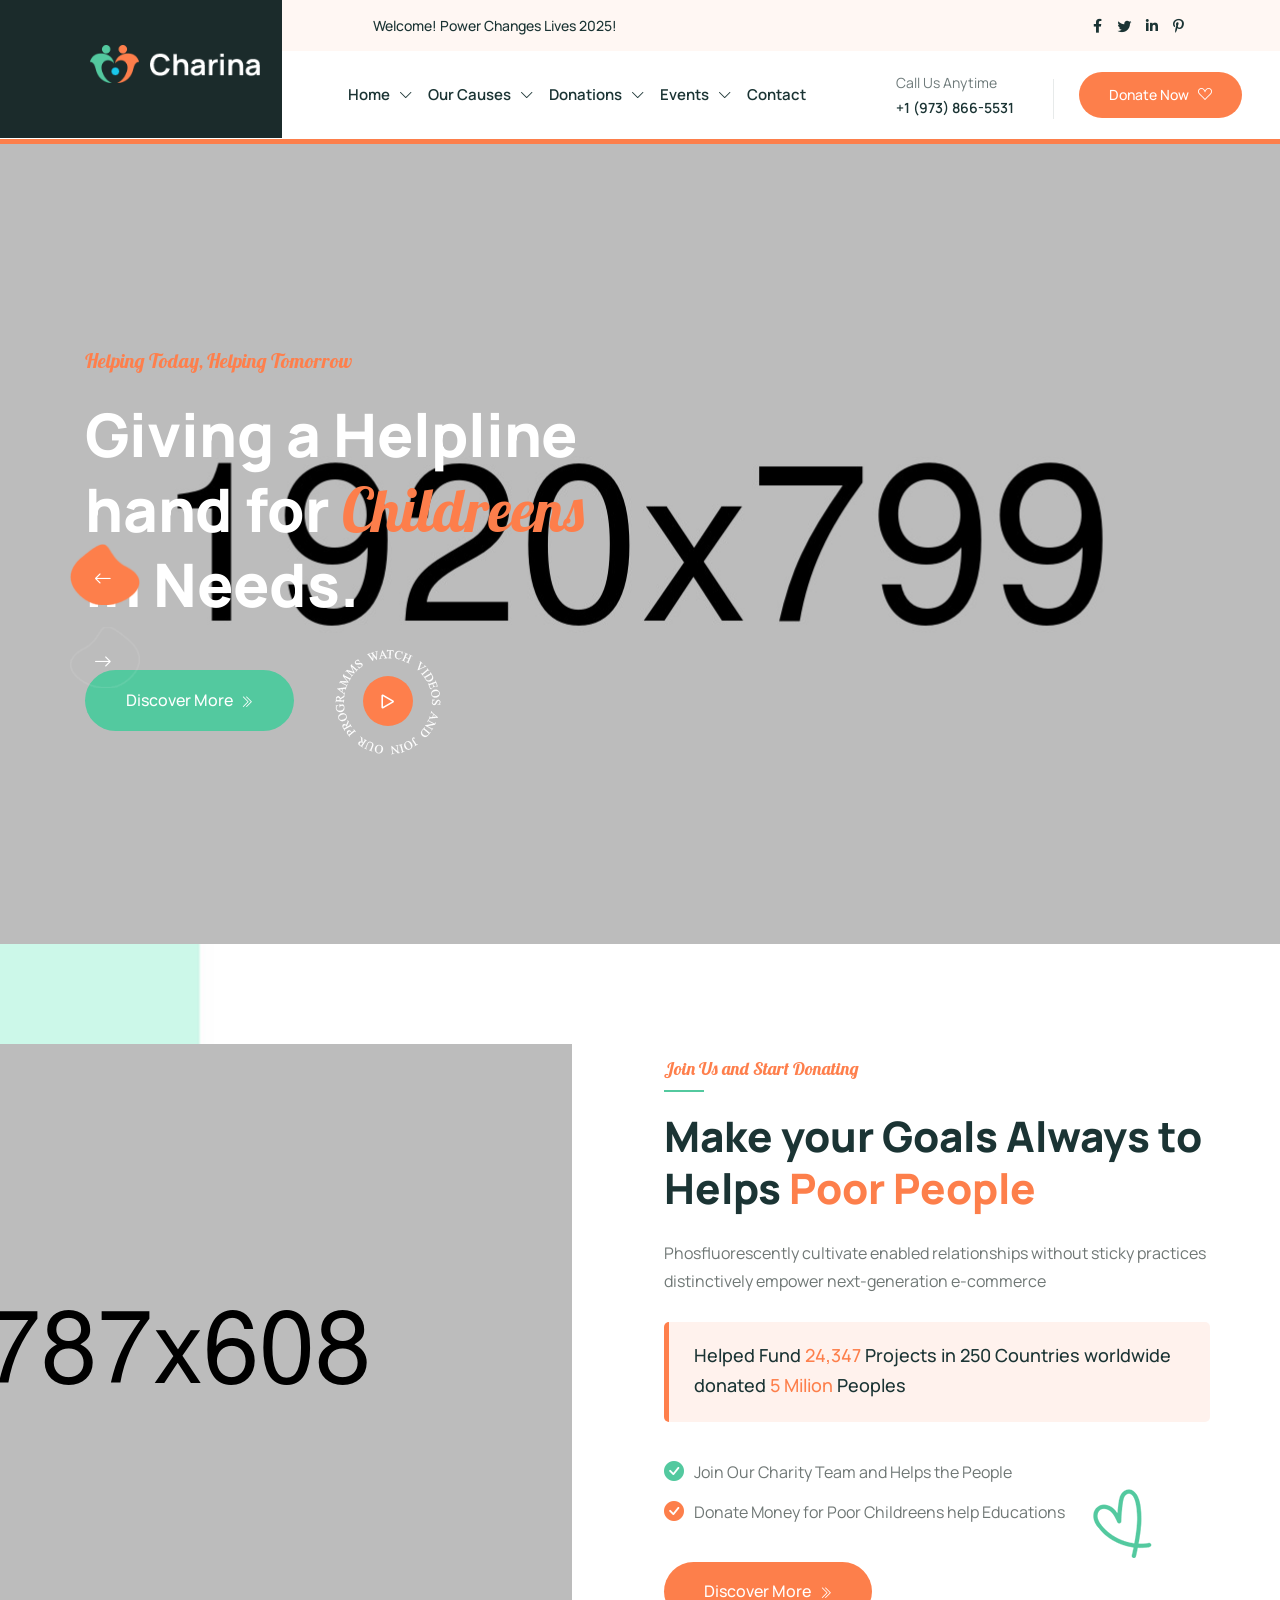
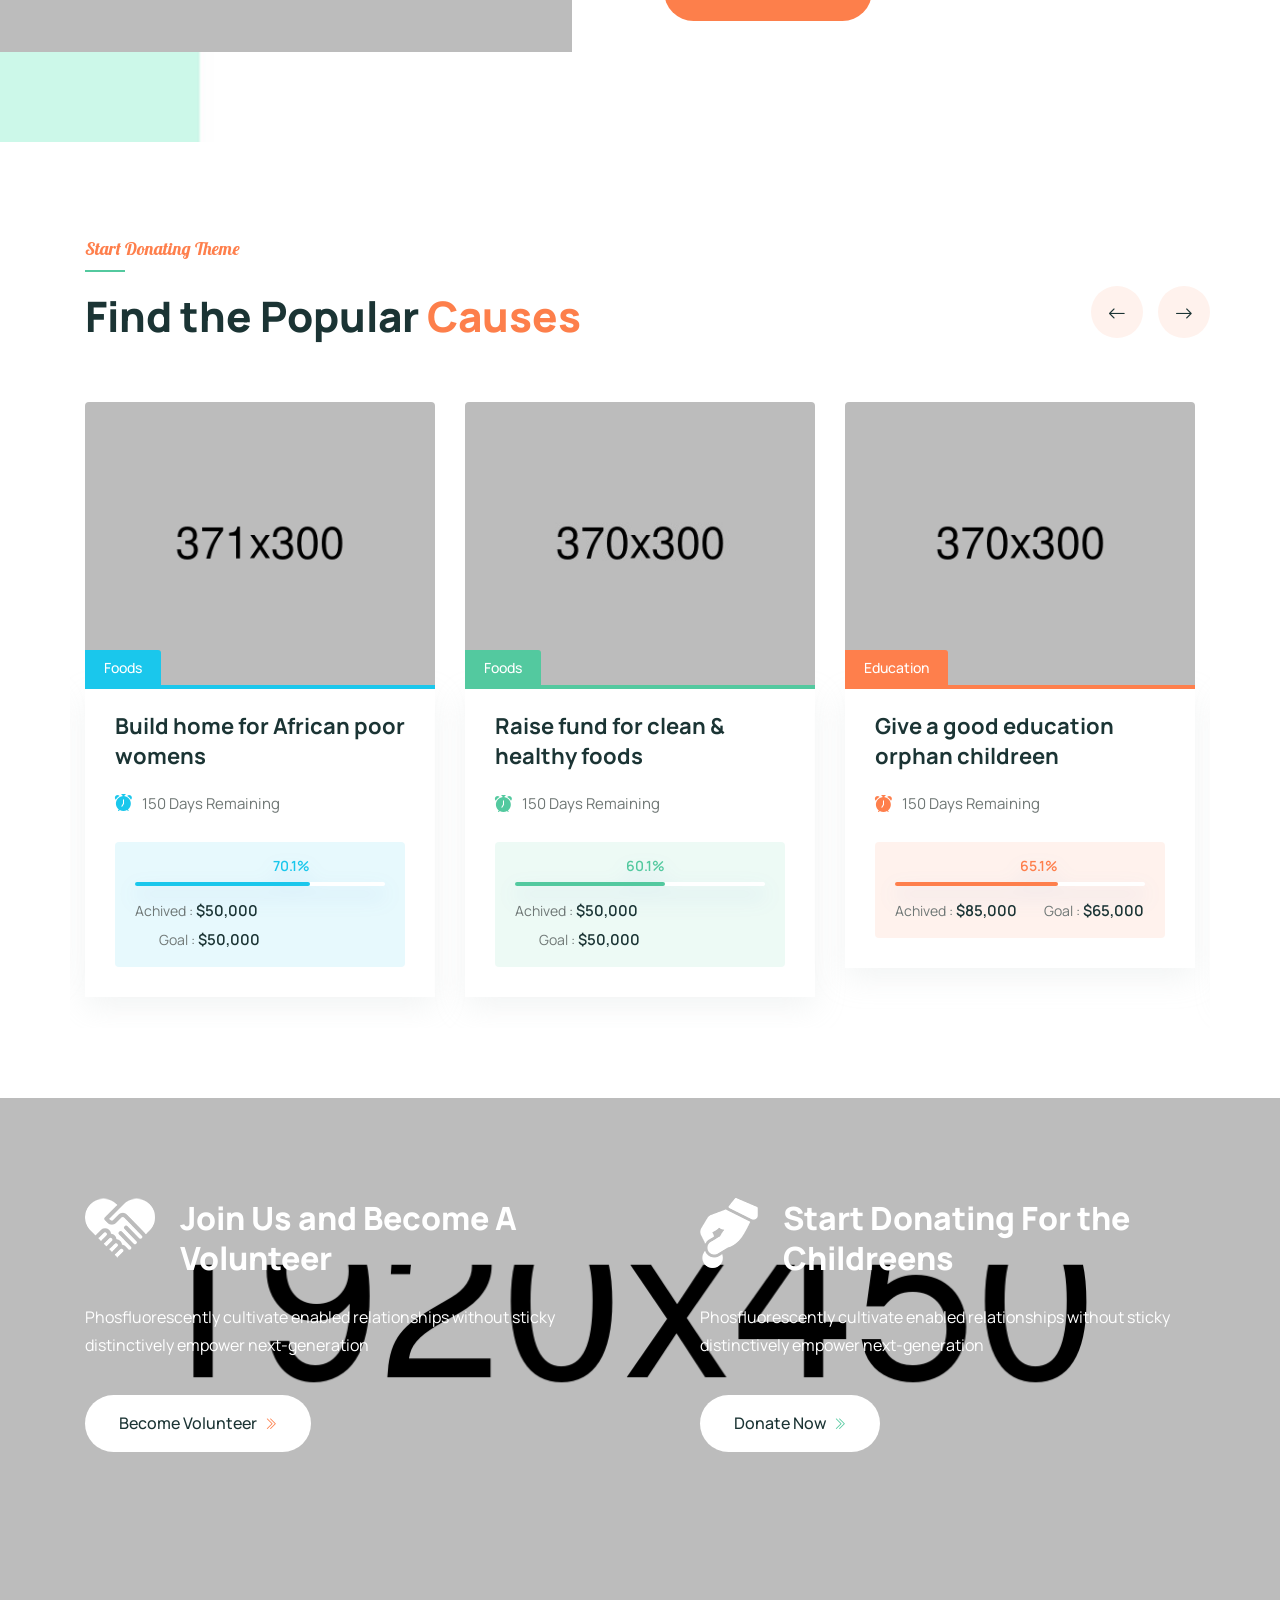
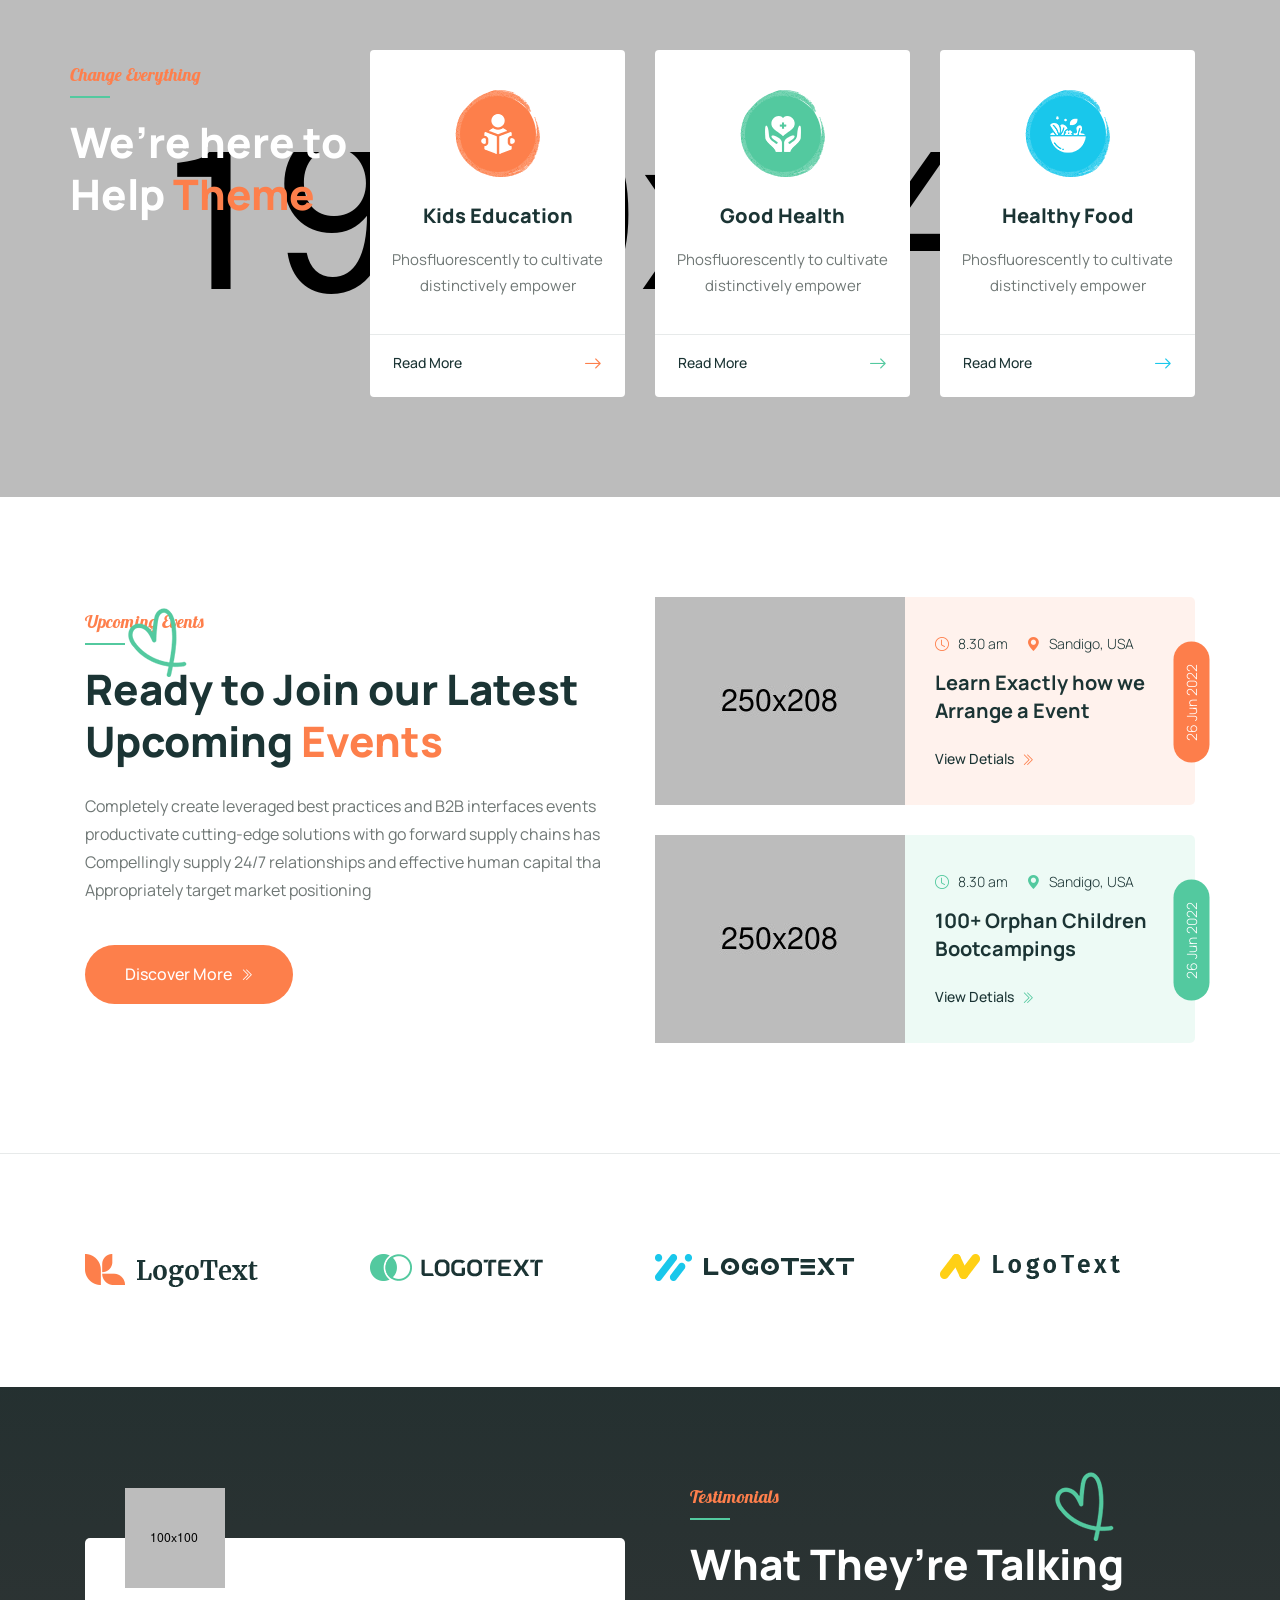
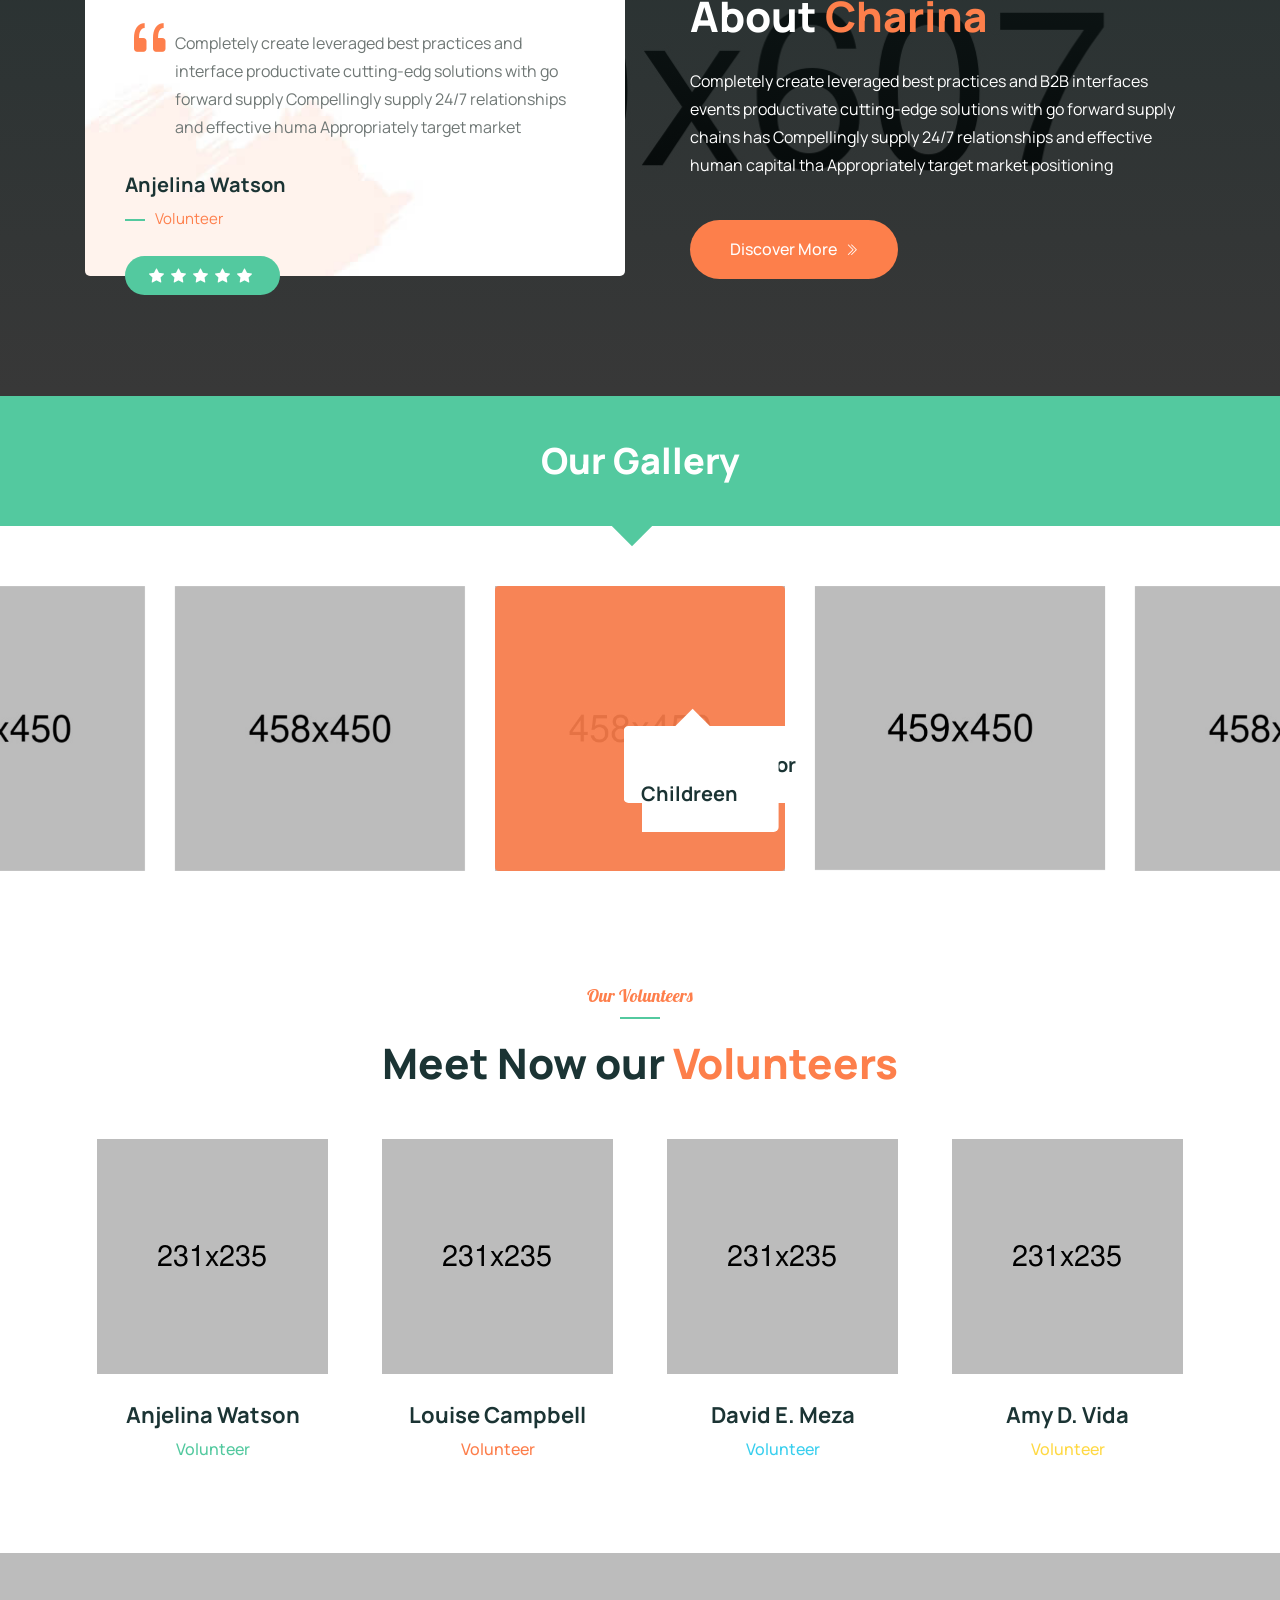
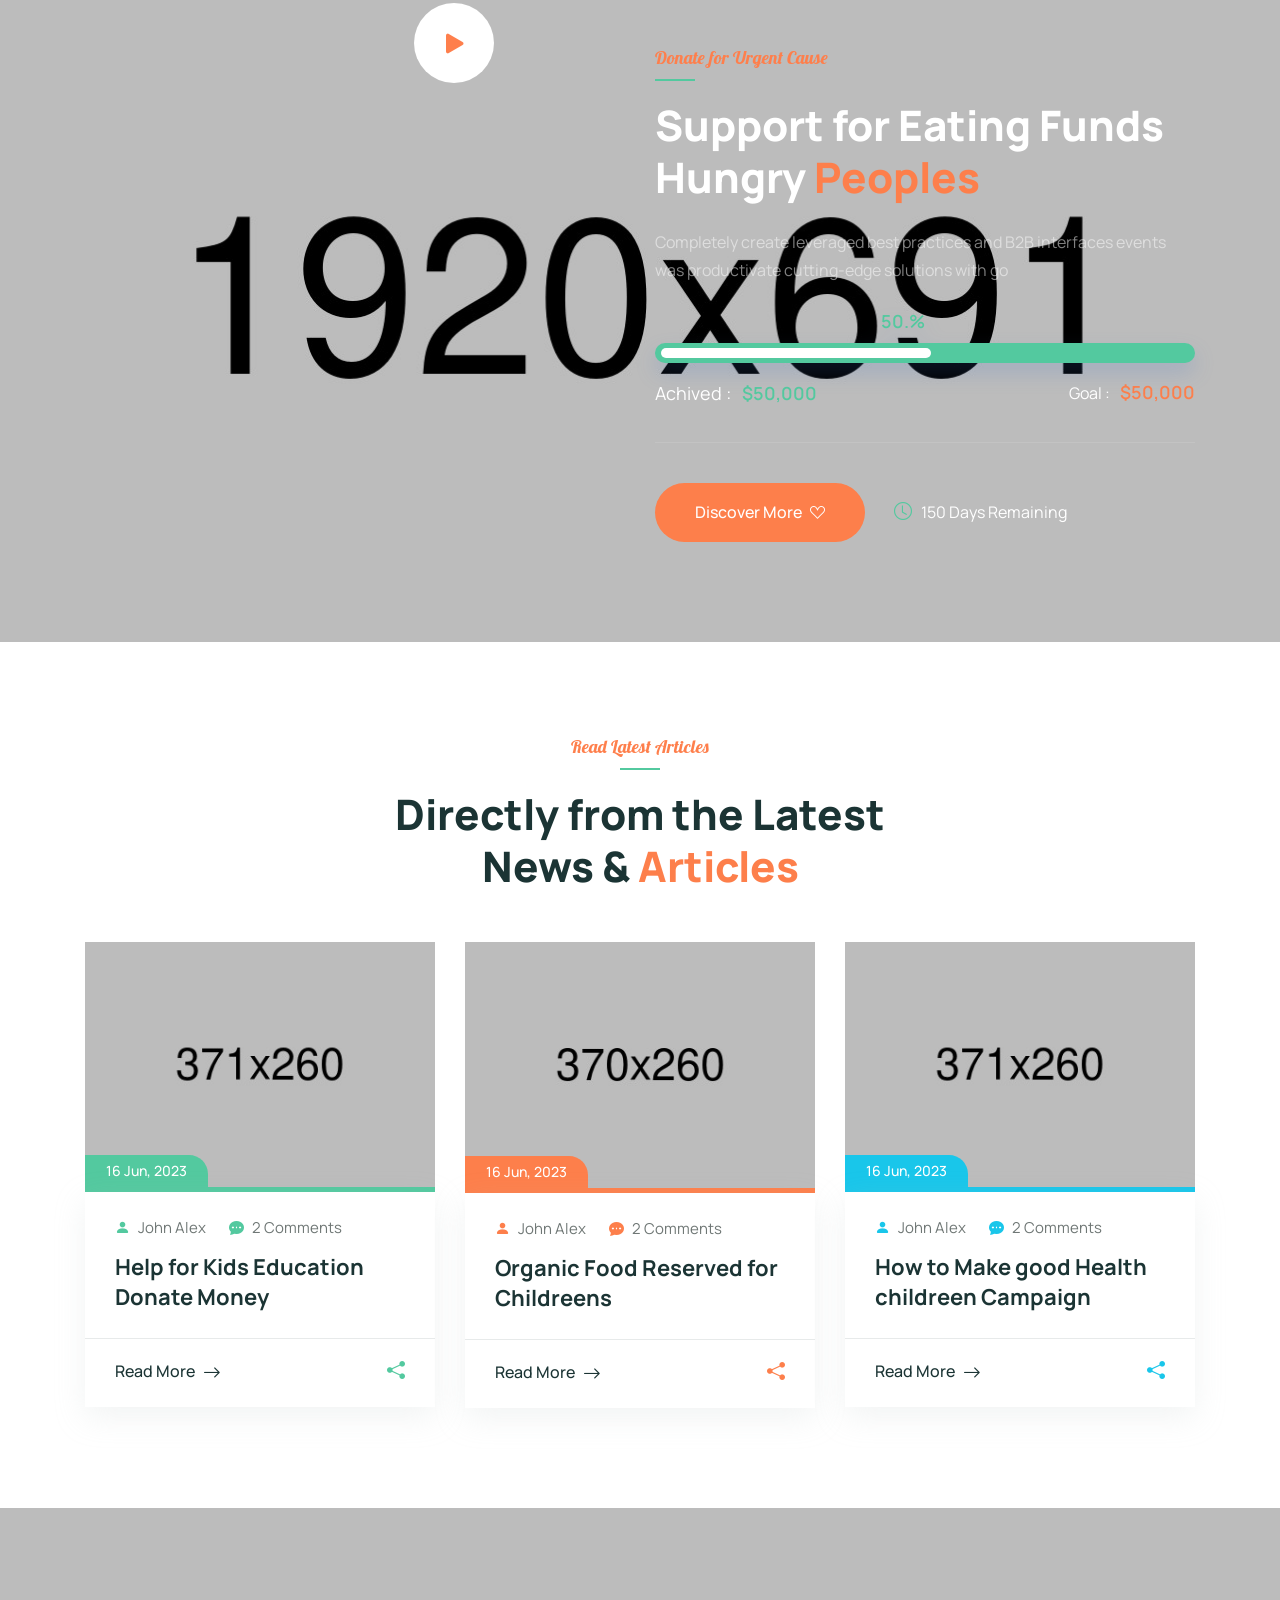
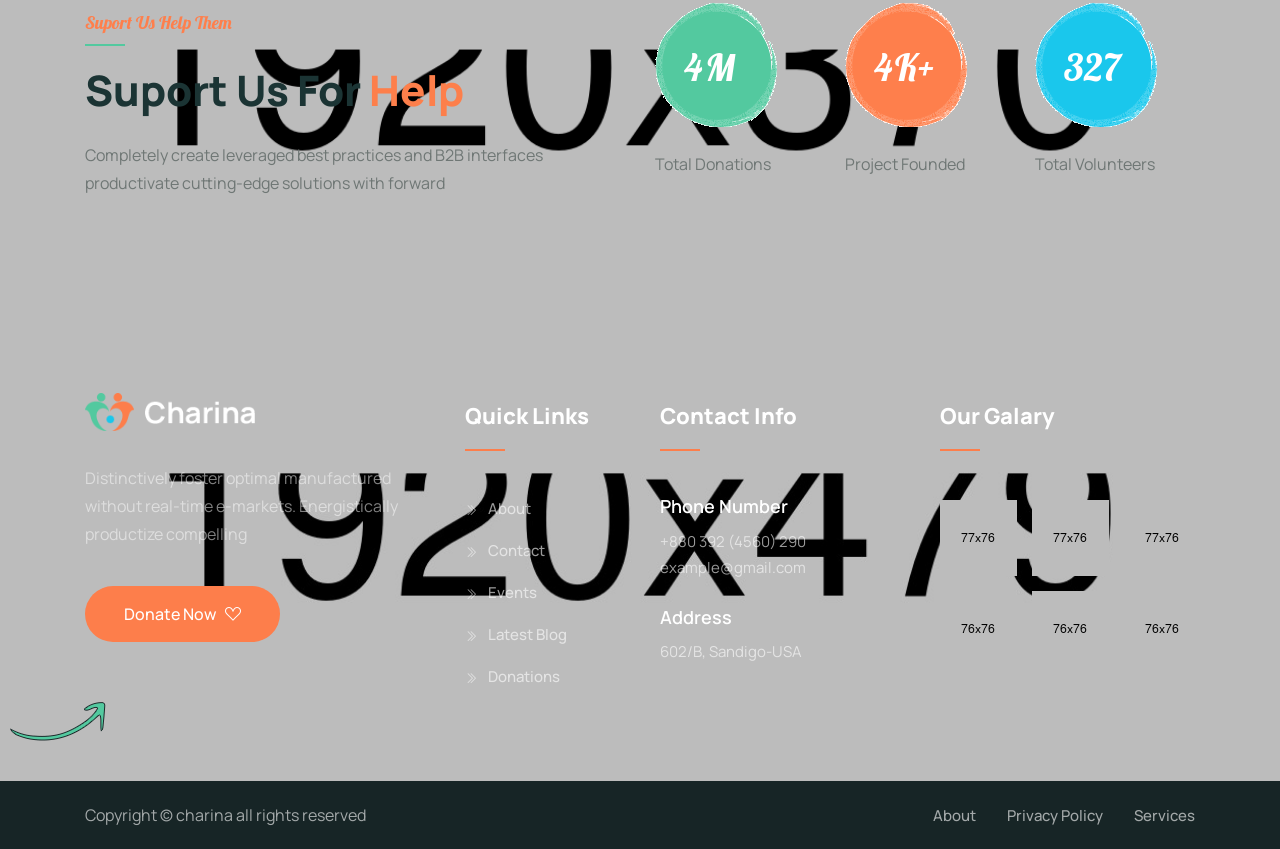
==== index.html @ 41a048bf "changed back to original logo, left favicon in tab" ====
<!DOCTYPE HTML>
<html lang="en-US">
<head>
	<meta charset="UTF-8">
	<meta http-equiv="x-ua-compatible" content="ie=edge">
	<title>Power Changes Lives</title>
	<meta name="description" content="">
	<meta name="viewport" content="width=device-width, initial-scale=1">
	<!-- Favicon -->
	<link rel="icon" type="image/png" sizes="56x56" href="assets/images/favicon.png">
	<!-- bootstrap CSS -->
	<link rel="stylesheet" href="assets/css/bootstrap.min.css" type="text/css" media="all" />
	<!-- carousel CSS -->
	<link rel="stylesheet" href="assets/css/owl.carousel.min.css" type="text/css" media="all" />	
	<!-- animate CSS -->
	<link rel="stylesheet" href="assets/css/animate.css" type="text/css" media="all" />	
	<!-- animated-text CSS -->
	<link rel="stylesheet" href="assets/css/animated-text.css" type="text/css" media="all" />	
	<!-- font-awesome CSS -->
	<link rel="stylesheet" href="assets/css/all.min.css" type="text/css" media="all" />	
	<!-- font-flaticon CSS -->
	<link rel="stylesheet" href="assets/css/flaticon.css" type="text/css" media="all" />	
	<!-- theme-default CSS -->
	<link rel="stylesheet" href="assets/css/theme-default.css" type="text/css" media="all" />	
	<!-- meanmenu CSS -->
	<link rel="stylesheet" href="assets/css/meanmenu.min.css" type="text/css" media="all" />	
	<!-- Main Style CSS -->
	<link rel="stylesheet"  href="style.css" type="text/css" media="all" />
	<!-- transitions CSS -->
	<link rel="stylesheet" href="assets/css/owl.transitions.css" type="text/css" media="all" />
	<!-- venobox CSS -->
	<link rel="stylesheet" href="venobox/venobox.css" type="text/css" media="all" />
	<!-- responsive CSS -->
	<link rel="stylesheet" href="assets/css/responsive.css" type="text/css" media="all" />
	<!-- modernizr js -->	
	<script src="assets/js/vendor/modernizr-3.5.0.min.js"></script>	
	<!-- bootstrap icons -->
	<link rel="stylesheet" href="https://cdn.jsdelivr.net/npm/bootstrap-icons@1.9.1/font/bootstrap-icons.css">
</head>
<body>

<!-- loder -->
<div class="loader-wrapper">
	<div class="loader"></div>
	<div class="loder-section left-section"></div>
	<div class="loder-section right-section"></div>
</div>

<!--==================================================-->
<!-- Start charina Header Top Menu Area Css -->
<!--==================================================-->
<div class="header_top_menu">
	<div class="container-fluid">
		<div class="row align-items-center">
			<div class="col-lg-3"></div>
			<div class="col-lg-5 col-sm-8">
				<div class="header_top_menu_address">
					<div class="header_top_menu_text">
						<p> Welcome! Power Changes Lives 2025! </p>
					</div>
				</div>
			</div>
			<div class="col-lg-4 col-sm-4">
				<div class="header_top_menu_icon text-right">
					<div class="header_top_menu_icon_inner">
						<ul>
							<li><a href="#"><i class="fab fa-facebook-f"></i></a></li>
							<li><a href="#"><i class="bi bi-twitter"></i></a></li>
							<li class="menu-icon"><a href="#"><i class="fab fa-linkedin-in"></i></a></li>
							<li class="menu-icon"><a href="#"><i class="fab fa-pinterest-p"></i></a></li>
						</ul>
					</div>
				</div>
			</div>
		</div>
	</div>
</div>
<!--==================================================-->
<!-- End charina Header Top Menu Area Css -->
<!--===================================================-->

<!--==================================================-->
<!-- Start charina Main Menu Area -->
<!--==================================================-->
<div id="sticky-header" class="charina_nav_manu align-items-center">
	<div class="container-fluid">
		<div class="row align-items-center">
			<div class="col-lg-2">
				<div class="logo">
					<a class="logo_img" href="index.html" title="charina">
						<img src="assets/images/logo.png" alt="" />
					</a>
					<a class="main_sticky" href="index.html" title="charina">
						<img src="assets/images/logo.png" alt="astute" />
					</a>
				</div>
			</div>
			<div class="col-lg-6">
				<nav class="charina_menu">
					<ul class="nav_scroll">
						<li><a href="#">Home <span><i class="bi bi-chevron-down"></i></span></a>
							<ul class="sub-menu">
								<li><a href="index.html">Home Page 01</a></li>
								<li><a href="index-2.html">Home Page 02</a></li>
							</ul>
						</li>
						<li><a href="#">Our Causes <span><i class="bi bi-chevron-down"></i></span></a>
							<ul class="sub-menu">
								<li><a href="about.html">About</a></li>
								<li><a href="volunteer.html">Volunteer</a></li>
								<li><a href="volunteer-2.html">Volunteer Two</a></li>
								<li><a href="gallery.html">Gallery </a></li>
								<li><a href="gallery-details.html">Gallery Details</a></li>
								<li><a href="contact-us.html">Contact Us</a></li>
							</ul>
						</li>
						<li><a href="#">Donations <span><i class="bi bi-chevron-down"></i></span></a>
							<ul class="sub-menu">
								<li><a href="donate.html">Donate</a></li>
								<li><a href="donations.html">Donations</a></li>
								<li><a href="donations-details.html">Donations Details</a></li>
							</ul>
						</li>
						<li><a href="#">Events <span><i class="bi bi-chevron-down"></i></span></a>
							<ul class="sub-menu">
								<li><a href="events.html">Events</a></li>
								<li><a href="event-details.html">Event Details</a></li>
							</ul>
						</li>
						<li><a href="contact-us.html">Contact</a></li>
					</ul>		
				</nav>
			</div>
			<div class="col-lg-2">	
				<div class="header-right-button-box">
					<div class="header-button2">
						<a href="#"> <i class="bi bi-telephone"></i> </a>	
					</div>	
					<div class="slider-button-title">
						<p>Call Us Anytime</p>
						<h6>+1 (973) 866-5531</h6>
					</div>
				</div>	
			</div>
			<div class="col-lg-2 pl-0 ">
				<div class="search-box-btn search-box-outer">
					<a href="#"><i class="bi bi-search"></i> </a>
				</div>
				<div class="header-button">
					<a href="donate.html"> Donate Now <i class="bi bi-suit-heart"></i> </a>	
				</div>
			</div>
		</div>
	</div>
</div>
<!-- charina Mobile Menu Area -->
<div class="mobile-menu-area sticky d-sm-block d-md-block d-lg-none ">
	<div class="mobile-menu">
		<nav class="charina_menu">
			<ul class="nav_scroll">
				<li><a href="#">Home <span><i class="bi bi-chevron-down"></i></span></a>
					<ul class="sub-menu">
						<li><a href="index.html">Home Page 01</a></li>
						<li><a href="index-2.html">Home Page 02</a></li>
					</ul>
				</li>
				<li><a href="#">Pages <span><i class="bi bi-chevron-down"></i></span></a>
					<ul class="sub-menu">
						<li><a href="about.html">About</a></li>
						<li><a href="volunteer.html">Volunteer</a></li>
						<li><a href="volunteer-2.html">Volunteer Two</a></li>
						<li><a href="gallery.html">Gallery </a></li>
						<li><a href="gallery-details.html">Gallery Details</a></li>
						<li><a href="contact-us.html">Contact Us</a></li>
					</ul>
				</li>
				<li><a href="#">Donations <span><i class="bi bi-chevron-down"></i></span></a>
					<ul class="sub-menu">
						<li><a href="donate.html">Donate</a></li>
						<li><a href="donations.html">Donations</a></li>
						<li><a href="donations-details.html">Donations Details</a></li>
					</ul>
				</li>
				<li><a href="#">Events <span><i class="bi bi-chevron-down"></i></span></a>
					<ul class="sub-menu">
						<li><a href="volunteer.html">Volunteer</a></li>
						<li><a href="event-details.html">Event Details</a></li>
					</ul>
				</li>
				<li><a href="#">Blog <span><i class="bi bi-chevron-down"></i></span></a>
					<ul class="sub-menu">
						<li><a href="blog-grid.html">Blog Grid</a></li>
						<li><a href="blog.html">Blog List</a></li>
						<li><a href="blog-details.html">Blog Details</a></li>
					</ul>
				</li>
				<li><a href="contact-us.html">Contact</a></li>
			</ul>	
		</nav>
	</div>
</div>
<!--==================================================-->
<!-- End charina Main Menu Area -->
<!--==================================================-->

<!--==================================================-->
<!-- Start charina hero section -->
<!--==================================================-->
<div class="hero_list owl-carousel">
	<div class="hero-section d-flex align-items-center">
		<div class="container">
			<div class="row">
				<div class="col-lg-12">
					<!-- hero content -->
					<div class="hero-content text-left">
						<div class="hero-sub-title">
							<h5>Helping Today, Helping Tomorrow</h5>
						</div>
						<!-- hero title -->
						<div class="hero-title">
							<h1> Giving a Helpline</h1>
							<h1> hand for <span>Childreens</span> </h1>
							<h1> In Needs. </h1>
						</div>
						<!-- hero button -->
						<div class="hero-button">
							<a  href="about.html"> Discover More <i class="bi bi-chevron-double-right"></i></a>
						</div>
						<!-- video button -->
						<div class="video-button">
							<div class="video-icon">
								<a class="video-demo-icon venobox vbox-item" data-vbtype="youtube" data-autoplay="true" href="https://youtu.be/BS4TUd7FJSg"><i class="bi bi-play"></i></a>
							</div>
							<div class="hero-shape rotateme">
								<img src="assets/images/slider/video-circle.png" alt="">
							</div>
						</div>
					</div>
				</div>
			</div>
		</div>
	</div>
	<div class="hero-section hero2 d-flex align-items-center">
		<div class="container">
			<div class="row">
				<div class="col-lg-12">
					<!-- hero content -->
					<div class="hero-content text-left">
						<div class="hero-sub-title">
							<h5>Helping Today, Helping Tomorrow</h5>
						</div>
						<!-- hero title -->
						<div class="hero-title">
							<h1> Giving a Helpline</h1>
							<h1> hand for <span>Childreens</span> </h1>
							<h1> In Needs. </h1>
						</div>
						<!-- hero button -->
						<div class="hero-button">
							<a  href="about.html"> Discover More <i class="bi bi-chevron-double-right"></i></a>
						</div>
						<!-- video button -->
						<div class="video-button">
							<div class="video-icon">
								<a class="video-demo-icon venobox vbox-item" data-vbtype="youtube" data-autoplay="true" href="https://youtu.be/BS4TUd7FJSg"><i class="bi bi-play"></i></a>
							</div>
							<div class="hero-shape rotateme">
								<img src="assets/images/slider/video-circle.png" alt="">
							</div>
						</div>
					</div>
				</div>
			</div>
		</div>
	</div>
</div>
<!--==================================================-->
<!--End charina hero section  -->
<!--==================================================-->


<!--==================================================-->
<!-- Start charina about Section -->
<!--==================================================-->
<div class="about-section">
	<div class="container">
		<div class="row">
			<div class="col-lg-6">
				<!-- about thumb -->
				<div class="about-thumb">
					<img src="assets/images/resource/about.png" alt="">
				</div>
			</div>
			<div class="col-lg-6 pr-0 pl-4">
				<div class="charina-section-title">
					<h4> Join Us and Start Donating </h4>
					<h1> Make your Goals Always to </h1>
					<h1 class="section-text"> Helps <span>Poor People</span> </h1>
					<p> Phosfluorescently cultivate enabled relationships without sticky practices distinctively empower next-generation e-commerce </p>
				</div>
				<!-- charina description -->
				<div class="charina-description">
					<p>Helped Fund <span>24,347</span> Projects in 250 Countries worldwide donated <span>5 Milion</span> Peoples</p>
				</div>
				<!-- charina check list -->
				<div class="charina-check-list">
					<p> <i class="bi bi-check-circle-fill"></i> Join Our Charity Team and Helps the People </p>
					<p class="charina-icon"> <i class="bi bi-check-circle-fill"></i> Donate Money for Poor Childreens help Educations </p>
				</div>
				<!-- charina button -->
				<div class="charina-button">
					<a href="about.html"> Discover More <i class="bi bi-chevron-double-right"></i> </a>
				</div>
			</div>
			<!-- about shape -->
			<div class="about-shape dance">
				<img src="assets/images/resource/most.png" alt="">
			</div>
		</div>
	</div>
</div>
<!--==================================================-->
<!-- End charina about Secton -->
<!--==================================================-->

<!--==================================================-->
<!-- Start charina donate section  -->
<!--==================================================-->
<div class="donate-section">
	<div class="container">
		<div class="row">
			<div class="col-lg-12">
				<div class="charina-section-title pb-60">
					<h4> Start Donating Theme </h4>
					<h1> Find the Popular <span>Causes</span> </h1>
				</div>
			</div>
		</div>
		<div class="row">
			<div class="donate-list owl-carousel">
				<div class="col-lg-12">
					<div class="charina-donate-single-box">
						<!-- donate thumb -->
						<div class="donate-thumb">
							<img src="assets/images/resource/donate1.jpg" alt="">
							<!-- thumb text -->
							<div class="thumb-category">
								<span>Foods</span>
							</div>
						</div>
						<!-- donate content -->
						<div class="charina-donate-content">
							<div class="donate-title">
								<h3><a href="donations-details.html">Raise fund for clean & healthy foods</a></h3>
							</div>
							<!-- donate text -->
							<div class="donate-text">
								<p> <i class="bi bi-alarm-fill"></i> 150 Days Remaining</p>
							</div>
							<!-- progress ber -->
							<div class="progress-ber-plugin">
								<div id="bar1" class="barfiller">
									<div class="tipWrap">
										<span class="tip"></span>
									</div>
									<span class="fill" data-percentage="60.1"></span> 
								</div> 
								<div class="progress-text">
									<p>Achived : <span>$50,000</span> </p>
									<p class="progress-text"> Goal : <span>$50,000</span></p>
								</div> 
							</div>
							<!-- progress ber end -->
						</div>
					</div>
				</div>
				<div class="col-lg-12">
					<div class="charina-donate-single-box upper">
						<!-- donate thumb -->
						<div class="donate-thumb">
							<img src="assets/images/resource/donate2.png" alt="">
							<!-- thumb text -->
							<div class="thumb-category">
								<span>Education</span>
							</div>
						</div>
						<!-- donate content -->
						<div class="charina-donate-content">
							<div class="donate-title">
								<h3><a href="donations-details.html">Give a good education orphan childreen</a></h3>
							</div>
							<!-- donate text -->
							<div class="donate-text">
								<p> <i class="bi bi-alarm-fill"></i> 150 Days Remaining</p>
							</div>
							<!-- progress ber -->
							<div class="progress-ber-plugin">
								<div id="bar2" class="barfiller">
									<div class="tipWrap">
										<span class="tip"></span>
									</div>
									<span class="fill up" data-percentage="65.1"></span> 
								</div> 
								<div class="progress-text">
									<p>Achived : <span>$85,000</span> </p>
									<p class="progress-text"> Goal : <span>$65,000</span></p>
								</div> 
							</div>
							<!-- progress ber end -->
						</div>
					</div>
				</div>
				<div class="col-lg-12">
					<div class="charina-donate-single-box upper2">
						<!-- donate thumb -->
						<div class="donate-thumb">
							<img src="assets/images/resource/donate3.png" alt="">
							<!-- thumb text -->
							<div class="thumb-category">
								<span>Foods</span>
							</div>
						</div>
						<!-- donate content -->
						<div class="charina-donate-content">
							<div class="donate-title">
								<h3><a href="donations-details.html">Build home for African poor womens</a></h3>
							</div>
							<!-- donate text -->
							<div class="donate-text">
								<p> <i class="bi bi-alarm-fill"></i> 150 Days Remaining</p>
							</div>
							<!-- progress ber -->
							<div class="progress-ber-plugin">
								<div id="bar3" class="barfiller">
									<div class="tipWrap">
										<span class="tip"></span>
									</div>
									<span class="fill up2" data-percentage="70.1"></span> 
								</div> 
								<div class="progress-text">
									<p>Achived : <span>$50,000</span> </p>
									<p class="progress-text"> Goal : <span>$50,000</span></p>
								</div> 
							</div>
							<!-- progress ber end -->
						</div>
					</div>
				</div>
				<div class="col-lg-12">
					<div class="charina-donate-single-box">
						<!-- donate thumb -->
						<div class="donate-thumb">
							<img src="assets/images/resource/donate4.png" alt="">
							<!-- thumb text -->
							<div class="thumb-category">
								<span>Foods</span>
							</div>
						</div>
						<!-- donate content -->
						<div class="charina-donate-content">
							<div class="donate-title">
								<h3><a href="donations-details.html">Raise fund for clean & healthy foods</a></h3>
							</div>
							<!-- donate text -->
							<div class="donate-text">
								<p> <i class="bi bi-alarm-fill"></i> 150 Days Remaining</p>
							</div>
							<!-- progress ber -->
							<div class="progress-ber-plugin">
								<div id="bar11" class="barfiller">
									<div class="tipWrap">
										<span class="tip"></span>
									</div>
									<span class="fill" data-percentage="60.1"></span> 
								</div> 
								<div class="progress-text">
									<p>Achived : <span>$50,000</span> </p>
									<p class="progress-text"> Goal : <span>$50,000</span></p>
								</div> 
							</div>
							<!-- progress ber end -->
						</div>
					</div>
				</div>
				<div class="col-lg-12">
					<div class="charina-donate-single-box upper">
						<!-- donate thumb -->
						<div class="donate-thumb">
							<img src="assets/images/resource/donate5.png" alt="">
							<!-- thumb text -->
							<div class="thumb-category">
								<span>Education</span>
							</div>
						</div>
						<!-- donate content -->
						<div class="charina-donate-content">
							<div class="donate-title">
								<h3><a href="donations-details.html">Give a good education orphan childreen</a></h3>
							</div>
							<!-- donate text -->
							<div class="donate-text">
								<p> <i class="bi bi-alarm-fill"></i> 150 Days Remaining</p>
							</div>
							<!-- progress ber -->
							<div class="progress-ber-plugin">
								<div id="bar8" class="barfiller">
									<div class="tipWrap">
										<span class="tip"></span>
									</div>
									<span class="fill up" data-percentage="65.1"></span> 
								</div> 
								<div class="progress-text">
									<p>Achived : <span>$85,000</span> </p>
									<p class="progress-text"> Goal : <span>$65,000</span></p>
								</div> 
							</div>
							<!-- progress ber end -->
						</div>
					</div>
				</div>
				<div class="col-lg-12">
					<div class="charina-donate-single-box upper2">
						<!-- donate thumb -->
						<div class="donate-thumb">
							<img src="assets/images/resource/donate6.png" alt="">
							<!-- thumb text -->
							<div class="thumb-category">
								<span>Foods</span>
							</div>
						</div>
						<!-- donate content -->
						<div class="charina-donate-content">
							<div class="donate-title">
								<h3><a href="donations-details.html">Build home for African poor womens</a></h3>
							</div>
							<!-- donate text -->
							<div class="donate-text">
								<p> <i class="bi bi-alarm-fill"></i> 150 Days Remaining</p>
							</div>
							<!-- progress ber -->
							<div class="progress-ber-plugin">
								<div id="bar6" class="barfiller">
									<div class="tipWrap">
										<span class="tip"></span>
									</div>
									<span class="fill up2" data-percentage="70.1"></span> 
								</div> 
								<div class="progress-text">
									<p>Achived : <span>$50,000</span> </p>
									<p class="progress-text"> Goal : <span>$50,000</span></p>
								</div> 
							</div>
							<!-- progress ber end -->
						</div>
					</div>
				</div>
			</div>
		</div>
	</div>
</div>

<!--==================================================-->
<!-- End charina donate Secton -->
<!--==================================================-->

<!--==================================================-->
<!-- Start charina call to action -->
<!--==================================================-->
<div class="call-to-action">
	<div class="container">
		<div class="row">
			<div class="col-lg-6 col-md-6">
				<div class="call-to-action-box">
					<!-- call to icon -->
					<div class="call-to-icon">
						<img src="assets/images/resource/call1.png" alt="">
					</div>
					<!-- call to title -->
					<div class="call-to-title">
						<h2>Join Us and Become A Volunteer</h2>
					</div>
					<!-- call to desc -->
					<div class="call-to-desc">
						<p>Phosfluorescently cultivate enabled relationships without sticky distinctively empower next-generation</p>
					</div>
					<!-- call to button -->
					<div class="call-to-button">
						<a href="volunteer.html"> Become Volunteer <i class="bi bi-chevron-double-right"></i> </a>
					</div>
				</div>
			</div>
			<div class="col-lg-6 col-md-6 pl-60 responsive">
				<div class="call-to-action-box">
					<!-- call to icon -->
					<div class="call-to-icon">
						<img src="assets/images/resource/call2.png" alt="">
					</div>
					<!-- call to title -->
					<div class="call-to-title">
						<h2>Start Donating For the Childreens</h2>
					</div>
					<!-- call to desc -->
					<div class="call-to-desc">
						<p>Phosfluorescently cultivate enabled relationships without sticky distinctively empower next-generation</p>
					</div>
					<!-- call to button -->
					<div class="call-to-button upper">
						<a href="donate.html"> Donate Now <i class="bi bi-chevron-double-right"></i> </a>
					</div>
				</div>
			</div>
		</div>
	</div>
</div>
<!--==================================================-->
<!-- End charina call to action -->
<!--==================================================-->

<!--==================================================-->
<!-- Start charina service section -->
<!--==================================================-->
<div class="service-section">
	<div class="container">
		<div class="row">
			<div class="col-lg-3 col-md-6 pl-0 pr-0">
				<div class="charina-section-title white">
					<h4> Change Everything </h4>
					<h1> We’re here to </h1>
					<h1 class="section-text"> Help <span>Theme</span> </h1>
				</div>
			</div>
			<div class="col-lg-3 col-md-6">
				<div class="service-single-box">
					<!-- serivce icon -->
					<div class="service-icon">
						<img src="assets/images/resource/service1.png" alt="">
					</div>
					<!-- service content -->
					<div class="service-content">
						<div class="service-title">
							<h3>Kids Education</h3>
						</div>
						<div class="service-desc">
							<p>Phosfluorescently to cultivate distinctively empower</p>
						</div>
						<div class="service-button">
							<a href="service.html">Read More</a>
						</div>
						<div class="right-arrow">
							<a href="service.html"><i class="bi bi-arrow-right"></i></a>
						</div>
					</div>
				</div>
			</div>
			<div class="col-lg-3 col-md-6">
				<div class="service-single-box upper">
					<!-- serivce icon -->
					<div class="service-icon">
						<img src="assets/images/resource/service2.png" alt="">
					</div>
					<!-- service content -->
					<div class="service-content">
						<div class="service-title">
							<h3>Good Health</h3>
						</div>
						<div class="service-desc">
							<p>Phosfluorescently to cultivate distinctively empower</p>
						</div>
						<div class="service-button">
							<a href="service.html">Read More</a>
						</div>
						<div class="right-arrow">
							<a href="service.html"><i class="bi bi-arrow-right"></i></a>
						</div>
					</div>
				</div>
			</div>
			<div class="col-lg-3 col-md-6">
				<div class="service-single-box upper2">
					<!-- serivce icon -->
					<div class="service-icon">
						<img src="assets/images/resource/service3.png" alt="">
					</div>
					<!-- service content -->
					<div class="service-content">
						<div class="service-title">
							<h3>Healthy Food</h3>
						</div>
						<div class="service-desc">
							<p>Phosfluorescently to cultivate distinctively empower</p>
						</div>
						<div class="service-button">
							<a href="service.html">Read More</a>
						</div>
						<div class="right-arrow">
							<a href="service.html"><i class="bi bi-arrow-right"></i></a>
						</div>
					</div>
				</div>
			</div>
		</div>
	</div>
</div>
<!--==================================================-->
<!-- End charina service section -->
<!--==================================================-->

<!--==================================================-->
<!-- Start charina events section -->
<!--==================================================-->
<div class="events-section">
	<div class="container">
		<div class="row">
			<div class="col-lg-6 col-md-6">
				<div class="charina-section-title">
					<h4> Upcoming Events </h4>
					<h1> Ready to Join our Latest </h1>
					<h1 class="section-text"> Upcoming <span>Events</span> </h1>
					<p>Completely create leveraged best practices and B2B interfaces events productivate cutting-edge solutions with go forward supply chains has Compellingly supply 24/7 relationships and effective human capital tha Appropriately target market positioning </p>
				</div>
				<!-- button -->
				<div class="charina-button">
					<a href="events.html"> Discover More <i class="bi bi-chevron-double-right"></i> </a>
				</div>
			</div>
			<div class="col-lg-6">
				<div class="events-single-box">
					<!-- events thumb -->
					<div class="events-thumb">
						<img src="assets/images/resource/event1.jpg" alt="">
					</div>
					<!-- events content -->
					<div class="events-content">
						<div class="event-text">
							<p> <i class="bi bi-clock"></i> 8.30 am <span> <i class="bi bi-geo-alt-fill"></i> Sandigo, USA</span></p>
						</div>
						<div class="event-title">
							<h3><a href="event-details.html">Learn Exactly how we Arrange a Event</a></h3>
						</div>
						<div class="event-button">
							<a href="event-details.html">View Detials <i class="bi bi-chevron-double-right"></i></a>
						</div>
					</div>
					<!-- event date -->
					<div class="event-date">
						<span>26 Jun 2022</span>
					</div>
				</div>

				<div class="events-single-box upper">
					<!-- events thumb -->
					<div class="events-thumb">
						<img src="assets/images/resource/event2.jpg" alt="">
					</div>
					<!-- events content -->
					<div class="events-content">
						<div class="event-text">
							<p> <i class="bi bi-clock"></i> 8.30 am <span> <i class="bi bi-geo-alt-fill"></i> Sandigo, USA</span></p>
						</div>
						<div class="event-title">
							<h3><a href="event-details.html">100+ Orphan Children Bootcampings</a></h3>
						</div>
						<div class="event-button">
							<a href="event-details.html">View Detials <i class="bi bi-chevron-double-right"></i></a>
						</div>
					</div>
					<!-- event date -->
					<div class="event-date">
						<span>26 Jun 2022</span>
					</div>
				</div>
			</div>
			<!-- event shape -->
			<div class="event-shape dance">
				<img src="assets/images/resource/most.png" alt="">
			</div>
		</div>
	</div>
</div>


<!--==================================================-->
<!-- End charina events section -->
<!--==================================================-->

<!--==================================================-->
<!-- Start charina Brand Section -->
<!--==================================================-->
<div class="brand-section">
	<div class="container">
		<div class="row">
			<div class="brand-list owl-carousel">
				<div class="col-lg-12">
					<div class="single-brand-thumb">
						<img src="assets/images/resource/brand1.png" alt="">
					</div>
				</div>
				<div class="col-lg-12">
					<div class="single-brand-thumb">
						<img src="assets/images/resource/brand2.png" alt="">
					</div>
				</div>
				<div class="col-lg-12">
					<div class="single-brand-thumb">
						<img src="assets/images/resource/brand3.png" alt="">
					</div>
				</div>
				<div class="col-lg-12">
					<div class="single-brand-thumb">
						<img src="assets/images/resource/brand4.png" alt="">
					</div>
				</div>
				<div class="col-lg-12">
					<div class="single-brand-thumb">
						<img src="assets/images/resource/brand1.png" alt="">
					</div>
				</div>
			</div>
		</div>
	</div>
</div>
<!--==================================================-->
<!-- End charina Brand Secton -->
<!--==================================================-->

<!--==================================================-->
<!-- Start charina Testimonial section -->
<!--==================================================-->
<div class="testimonial-section">
	<div class="container">
		<div class="row">
			<div class="col-lg-6 col-md-6">
				<div class="row">
					<div class="testimonial_list owl-carousel">
						<div class="col-lg-12">
							<div class="testimonial-single-box">
								<!-- testi-thumb -->
								<div class="testi-thumb">
									<img src="assets/images/resource/people1.png" alt="">
								</div>
								<!-- testi content -->
								<div class="testimonial-content">
									<!-- testi icon -->
									<div class="testimonial-icon">
										<i class="bi bi-quote"></i>
									</div>
									<!-- testi description -->
									<div class="testimonial-desc">
										<p>Completely create leveraged best practices and interface productivate cutting-edg solutions with go forward supply Compellingly supply 24/7 relationships and effective huma Appropriately target market </p>
									</div>
									<div class="testi-title">
										<h4> Anjelina Watson </h4>
									</div>
									<div class="testi-text">
										<p> Volunteer </p>
									</div>
								</div>
								<!-- testi star -->
								<div class="testi-star-list">
									<ul>
										<li><i class="bi bi-star-fill"></i></li>
										<li><i class="bi bi-star-fill"></i></li>
										<li><i class="bi bi-star-fill"></i></li>
										<li><i class="bi bi-star-fill"></i></li>
										<li><i class="bi bi-star-fill"></i></li>
									</ul>
								</div>
							</div>
						</div>
						<div class="col-lg-12">
							<div class="testimonial-single-box">
								<!-- testi-thumb -->
								<div class="testi-thumb">
									<img src="assets/images/resource/people2.png" alt="">
								</div>
								<!-- testi content -->
								<div class="testimonial-content">
									<!-- testi icon -->
									<div class="testimonial-icon">
										<i class="bi bi-quote"></i>
									</div>
									<!-- testi description -->
									<div class="testimonial-desc">
										<p>Completely create leveraged best practices and interface productivate cutting-edg solutions with go forward supply Compellingly supply 24/7 relationships and effective huma Appropriately target market </p>
									</div>
									<div class="testi-title">
										<h4> John Alexon </h4>
									</div>
									<div class="testi-text">
										<p> Volunteer </p>
									</div>
								</div>
								<!-- testi star -->
								<div class="testi-star-list">
									<ul>
										<li><i class="bi bi-star-fill"></i></li>
										<li><i class="bi bi-star-fill"></i></li>
										<li><i class="bi bi-star-fill"></i></li>
										<li><i class="bi bi-star-fill"></i></li>
										<li><i class="bi bi-star-fill"></i></li>
									</ul>
								</div>
							</div>
						</div>
					</div>
				</div>
			</div>
			<div class="col-lg-6 col-md-6 pl-50">
				<div class="charina-section-title white">
					<h4> Testimonials </h4>
					<h1> What They’re Talking </h1>
					<h1 class="section-text"> About <span>Charina</span> </h1>
					<p>Completely create leveraged best practices and B2B interfaces events productivate cutting-edge solutions with go forward supply chains has Compellingly supply 24/7 relationships and effective human capital tha Appropriately target market positioning </p>
				</div>
				<!-- button -->
				<div class="charina-button">
					<a href="about.html"> Discover More <i class="bi bi-chevron-double-right"></i> </a>
				</div>
			</div>
			<!-- testi shape -->
			<div class="testi-shape dance">
				<img src="assets/images/resource/most.png" alt="">
			</div>
		</div>
	</div>
</div>
<!--==================================================-->
<!-- End charina Testimonial Area -->
<!--==================================================-->

<!--==================================================-->
<!-- Start charina galary Section -->
<!--==================================================-->
<div class="galary-section">
	<div class="container-fluid">
		<div class="row galary-bg">
			<div class="col-lg-12">
				<div class="galary-title text-center">
					<h2> Our Gallery </h2>
				</div>
			</div>
		</div>
		<div class="row">
			<div class="galary-list owl-carousel">
				<div class="col-lg-12">
					<div class="galary-single-box">
						<!-- galary thumb -->
						<div class="galary-thumb">
							<img src="assets/images/resource/galary1.jpg" alt="">
							<!-- galary text -->
							<div class="galary-text">
								<a href="gallery-details.html">Education for Childreen</a>
							</div>
						</div>
					</div>
				</div>
				<div class="col-lg-12">
					<div class="galary-single-box">
						<!-- galary thumb -->
						<div class="galary-thumb">
							<img src="assets/images/resource/galary2.jpg" alt="">
							<!-- galary text -->
							<div class="galary-text">
								<a href="gallery-details.html">Organic Foods for Kids</a>
							</div>
						</div>
					</div>
				</div>
				<div class="col-lg-12">
					<div class="galary-single-box">
						<!-- galary thumb -->
						<div class="galary-thumb">
							<img src="assets/images/resource/galary3.jpg" alt="">
							<!-- galary text -->
							<div class="galary-text">
								<a href="gallery-details.html">Donate Homeless Kids</a>
							</div>
						</div>
					</div>
				</div>
				<div class="col-lg-12">
					<div class="galary-single-box">
						<!-- galary thumb -->
						<div class="galary-thumb">
							<img src="assets/images/resource/galary4.jpg" alt="">
							<!-- galary text -->
							<div class="galary-text">
								<a href="gallery-details.html">Food for Orphan People</a>
							</div>
						</div>
					</div>
				</div>
				<div class="col-lg-12">
					<div class="galary-single-box">
						<!-- galary thumb -->
						<div class="galary-thumb">
							<img src="assets/images/resource/galary5.jpg" alt="">
							<!-- galary text -->
							<div class="galary-text">
								<a href="gallery-details.html">Donate for Happiness</a>
							</div>
						</div>
					</div>
				</div>
				<div class="col-lg-12">
					<div class="galary-single-box">
						<!-- galary thumb -->
						<div class="galary-thumb">
							<img src="assets/images/resource/galary6.jpg" alt="">
							<!-- galary text -->
							<div class="galary-text">
								<a href="gallery-details.html">Education for Childreen</a>
							</div>
						</div>
					</div>
				</div>
			</div>
		</div>
	</div>
</div>
<!--==================================================-->
<!-- End charina galary Section -->
<!--==================================================-->

<!--==================================================-->
<!-- Start charina Blog Section -->
<!--==================================================-->
<div class="volunteers-section">
	<div class="container">
		<div class="row">
			<div class="col-lg-12">
				<div class="charina-section-title text-center pb-50">
					<h4> Our Volunteers </h4>
					<h1> Meet Now our  <span>Volunteers</span> </h1>
				</div>
			</div>
		</div>
		<div class="row">
			<div class="col-lg-3 col-md-6">
				<div class="volunteer-single-box upper">
					<!-- volunteer thumb -->
					<div class="volunteer-thumb">
						<img src="assets/images/resource/volunteer1.png" alt="">
						<!-- volunteer social icon -->
						<div class="volunteer-social-icon">
							<ul>
								<li><a href="#"><i class="fab fa-facebook-f"></i></a></li>
								<li><a href="#"><i class="bi bi-twitter"></i></a></li>
								<li><a href="#"><i class="fab fa-linkedin-in"></i></a></li>
							</ul>
						</div>
					</div>
					<!-- volunteer title -->
					<div class="volunteer-title">
						<h2>Anjelina Watson</h2>
					</div>
					<div class="volunteer-text">
						<span>Volunteer</span>
					</div>
				</div>
			</div>
			<div class="col-lg-3 col-md-6">
				<div class="volunteer-single-box">
					<!-- volunteer thumb -->
					<div class="volunteer-thumb">
						<img src="assets/images/resource/volunteer2.png" alt="">
						<!-- volunteer social icon -->
						<div class="volunteer-social-icon">
							<ul>
								<li><a href="#"><i class="fab fa-facebook-f"></i></a></li>
								<li><a href="#"><i class="bi bi-twitter"></i></a></li>
								<li><a href="#"><i class="fab fa-linkedin-in"></i></a></li>
							</ul>
						</div>
					</div>
					<!-- volunteer title -->
					<div class="volunteer-title">
						<h2>Louise Campbell</h2>
					</div>
					<div class="volunteer-text">
						<span>Volunteer</span>
					</div>
				</div>
			</div>
			<div class="col-lg-3 col-md-6">
				<div class="volunteer-single-box upper2">
					<!-- volunteer thumb -->
					<div class="volunteer-thumb">
						<img src="assets/images/resource/volunteer3.png" alt="">
						<!-- volunteer social icon -->
						<div class="volunteer-social-icon">
							<ul>
								<li><a href="#"><i class="fab fa-facebook-f"></i></a></li>
								<li><a href="#"><i class="bi bi-twitter"></i></a></li>
								<li><a href="#"><i class="fab fa-linkedin-in"></i></a></li>
							</ul>
						</div>
					</div>
					<!-- volunteer title -->
					<div class="volunteer-title">
						<h2>David E. Meza</h2>
					</div>
					<div class="volunteer-text">
						<span>Volunteer</span>
					</div>
				</div>
			</div>
			<div class="col-lg-3 col-md-6">
				<div class="volunteer-single-box upper3">
					<!-- volunteer thumb -->
					<div class="volunteer-thumb">
						<img src="assets/images/resource/volunteer4.png" alt="">
						<!-- volunteer social icon -->
						<div class="volunteer-social-icon">
							<ul>
								<li><a href="#"><i class="fab fa-facebook-f"></i></a></li>
								<li><a href="#"><i class="bi bi-twitter"></i></a></li>
								<li><a href="#"><i class="fab fa-linkedin-in"></i></a></li>
							</ul>
						</div>
					</div>
					<!-- volunteer title -->
					<div class="volunteer-title">
						<h2>Amy D. Vida</h2>
					</div>
					<div class="volunteer-text">
						<span>Volunteer</span>
					</div>
				</div>
			</div>
		</div>
	</div>
</div>
<!--==================================================-->
<!-- End charina galary Section -->
<!--==================================================-->

<!--==================================================-->
<!-- Start charina Donate Section -->
<!--==================================================-->
<div class="donate-section style-two">
	<div class="container">
		<div class="row">
			<div class="col-lg-6 col-md-6">
				<!-- video button -->
				<div class="video-button style-two">
					<div class="video-icon">
						<a class="video-demo-icon venobox vbox-item" data-vbtype="youtube" data-autoplay="true" href="https://youtu.be/BS4TUd7FJSg"><i class="bi bi-play-fill"></i></a>
					</div>
				</div>
			</div>
			<div class="col-lg-6 col-md-6">
				<div class="charina-section-title white">
					<h4> Donate for Urgent Cause </h4>
					<h1> Support for Eating Funds </h1>
					<h1 class="section-text"> Hungry <span>Peoples</span> </h1>
					<p> Completely create leveraged best practices and B2B interfaces events was productivate cutting-edge solutions with go  </p>
				</div>

				<!-- progress ber -->
				<div class="progress-ber-plugin">
					<div id="bar4" class="barfiller">
						<div class="tipWrap">
							<span class="tip"></span>
						</div>
						<span class="fill up1" data-percentage="50."></span> 
					</div> 
					<div class="progress-text">
						<p>Achived : <span>$50,000</span> </p>
					</div> 
					<div class="progress-text-2">
						<p class="progress-text"> Goal : <span>$50,000</span></p> 
					</div>
				</div>
				<!-- progress ber end -->

				<!-- button -->
				<div class="charina-button">
					<a href="donations.html"> Discover More <i class="bi bi-suit-heart"></i> </a>
				</div>
				<div class="donate-date-text">
					<p> <i class="bi bi-clock"></i> 150 Days Remaining</p>
				</div>
			</div>
		</div>
	</div>
</div>
<!--==================================================-->
<!-- End charina Donate Section -->
<!--==================================================-->

<!--==================================================-->
<!-- Start charina Blog Section -->
<!--==================================================-->
<div class="blog-section">
	<div class="container">
		<div class="row">
			<div class="col-lg-12">
				<div class="charina-section-title text-center pb-50">
					<h4> Read Latest Articles </h4>
					<h1>Directly from the Latest</h1>
					<h1 class="section-text"> News & <span>Articles</span> </h1>
				</div>
			</div>
		</div>
		<div class="row">
			<div class="col-lg-4 col-md-6">
				<div class="charina-single-blog-box">
					<!-- blog thumb -->
					<div class="charina-blog-thumb">
						<img src="assets/images/resource/blog1.jpg" alt="">
						<!-- meta blog -->
						<div class="meta-blog">
							<span>16 Jun, 2023</span>
						</div>
					</div>
					<!-- blog content -->
					<div class="charina-blog-content">
						<!-- post categories -->
						<div class="post-categories">
							<p><i class="bi bi-person-fill"></i> John Alex <span class="post"> <i class="bi bi-chat-dots-fill"></i> 2 Comments </span> </p>
						</div>
						<!-- blog title -->
						<div class="blog-title">
							<h2><a href="blog-details.html"> Help for Kids Education Donate Money </a></h2>
						</div>
						<div class="blog-button">
							<a href="blog-details.html"> Read More <i class="bi bi-arrow-right"></i> </a>
						</div>
						<div class="share-icon">
							<a href="blog-details.html"><i class="bi bi-share-fill"></i></a>
						</div>
					</div>
				</div>
			</div>
			<div class="col-lg-4 col-md-6">
				<div class="charina-single-blog-box upper">
					<!-- blog thumb -->
					<div class="charina-blog-thumb">
						<img src="assets/images/resource/blog2.jpg" alt="">
						<!-- meta blog -->
						<div class="meta-blog">
							<span>16 Jun, 2023</span>
						</div>
					</div>
					<!-- blog content -->
					<div class="charina-blog-content">
						<!-- post categories -->
						<div class="post-categories">
							<p><i class="bi bi-person-fill"></i> John Alex <span class="post"> <i class="bi bi-chat-dots-fill"></i> 2 Comments </span> </p>
						</div>
						<!-- blog title -->
						<div class="blog-title">
							<h2><a href="blog-details.html"> Organic Food Reserved for Childreens </a></h2>
						</div>
						<div class="blog-button">
							<a href="blog-details.html"> Read More <i class="bi bi-arrow-right"></i> </a>
						</div>
						<div class="share-icon">
							<a href="blog-details.html"><i class="bi bi-share-fill"></i></a>
						</div>
					</div>
				</div>
			</div>
			<div class="col-lg-4 col-md-6">
				<div class="charina-single-blog-box upper2">
					<!-- blog thumb -->
					<div class="charina-blog-thumb">
						<img src="assets/images/resource/blog3.jpg" alt="">
						<!-- meta blog -->
						<div class="meta-blog">
							<span>16 Jun, 2023</span>
						</div>
					</div>
					<!-- blog content -->
					<div class="charina-blog-content">
						<!-- post categories -->
						<div class="post-categories">
							<p><i class="bi bi-person-fill"></i> John Alex <span class="post"> <i class="bi bi-chat-dots-fill"></i> 2 Comments </span> </p>
						</div>
						<!-- blog title -->
						<div class="blog-title">
							<h2><a href="blog-details.html"> How to Make good Health childreen Campaign </a></h2>
						</div>
						<div class="blog-button">
							<a href="blog-details.html"> Read More <i class="bi bi-arrow-right"></i> </a>
						</div>
						<div class="share-icon">
							<a href="blog-details.html"><i class="bi bi-share-fill"></i></a>
						</div>
					</div>
				</div>
			</div>
		</div>
	</div>
</div>
<!--==================================================-->
<!-- Start charina Blog Section -->
<!--==================================================-->

<!--==================================================-->
<!-- Start charina Subscribe Section -->
<!--==================================================-->
<div class="counter-section">
	<div class="container">
		<div class="row align-items-center">
			<div class="col-lg-6 col-md-6">
				<div class="charina-section-title">
					<h4> Suport Us Help Them </h4>
					<h1>Suport Us  For <span>Help</span> </h1>
					<p> Completely create leveraged best practices and B2B interfaces productivate cutting-edge solutions with forward </p>
				</div>
			</div>
			<div class="col-lg-6 col-md-6">
				<div class="row">
					<div class="col-lg-4 col-md-6">
						<div class="counter-single-box">
							<!-- counter thumb -->
							<div class="counter-thumb">
								<img src="assets/images/resource/counter1.png" alt="">
								<!-- counter title -->
								<div class="counter-content">
									<div class="counter-title">
										<h1 class="counter">12</h1>
										<h1 class="counter-title2">M</h1>
									</div>
								</div>
							</div>
							<!-- counter text -->
							<div class="counter-text">
								<p>Total Donations</p>
							</div>
						</div>
					</div>
					<div class="col-lg-4 col-md-6">
						<div class="counter-single-box">
							<!-- counter thumb -->
							<div class="counter-thumb">
								<img src="assets/images/resource/counter2.png" alt="">
								<!-- counter title -->
								<div class="counter-content">
									<div class="counter-title">
										<h1 class="counter">10</h1>
										<h1 class="counter-title2">K+</h1>
									</div>
								</div>
							</div>
							<!-- counter text -->
							<div class="counter-text">
								<p> Project Founded</p>
							</div>
						</div>
					</div>
					<div class="col-lg-4 col-md-6">
						<div class="counter-single-box">
							<!-- counter thumb -->
							<div class="counter-thumb">
								<img src="assets/images/resource/counter3.png" alt="">
								<!-- counter title -->
								<div class="counter-content">
									<div class="counter-title">
										<h1 class="counter">860</h1>
									</div>
								</div>
							</div>
							<!-- counter text -->
							<div class="counter-text">
								<p>Total Volunteers</p>
							</div>
						</div>
					</div>
				</div>
			</div>
		</div>
	</div>
</div>
<!--==================================================-->
<!-- Start charina Subscribe Section -->
<!--==================================================-->

<!--==================================================-->
<!-- Start charina Footer Section -->
<!--==================================================-->
<div class="footer-section"> 
	<div class="container">
		<div class="row footer-bg">
			<div class="col-lg-4 col-md-6">
				<div class="widgets-company-info">
					<!-- charina logo -->
					<div class="charina-logo">
						<a class="logo_img" href="index.html" title="techno">
							<img src="assets/images/logo.png" alt="" />
						</a>
					</div>
					<div class="company-info-desc">
						<p> Distinctively foster optimal manufactured without real-time e-markets. Energistically productize compelling </p>
					</div>
					<div class="footer-button">
						<a href="about.html"> Donate Now <i class="bi bi-suit-heart"></i></a>
					</div>
				</div>					
			</div>
			<div class="col-lg-2 col-md-6">
				<div class="widget-nav-menu">
					<!-- widget title -->
					<h4 class="widget-title"> Quick Links </h4>
					<div class="menu-quick-link-content">
						<ul class="footer-widget-list">
							<li><a href="about.html"> <i class="bi bi-chevron-double-right"></i> About </a></li>
							<li><a href="contact-us.html"> <i class="bi bi-chevron-double-right"></i> Contact </a></li>
							<li><a href="events.html"> <i class="bi bi-chevron-double-right"></i> Events </a></li>
							<li><a href="blog.html"> <i class="bi bi-chevron-double-right"></i> Latest Blog </a></li>
							<li><a href="donations.html"> <i class="bi bi-chevron-double-right"></i> Donations </a></li>
						</ul>
					</div>
				</div>
			</div>	
			<div class="col-lg-3 col-md-6 pl-20">
				<div class="widget-contact-info">
					<!-- widget title -->
					<h4 class="widget-title"> Contact Info </h4>
					<!-- widget content -->
					<div class="footer-widget-content">
						<!-- wedget title -->
						<div class="footer-wedget-title">
							<h5> Phone Number </h5>
						</div>
						<!-- footer info desc -->
						<div class="footer-info-desc">
							<p> +880 392 (4560) 290 </p>
							<p>example@gmail.com</p>
						</div>
						<!-- wedget title -->
						<div class="footer-wedget-title">
							<h5> Address </h5>
						</div>
						<!-- footer info desc -->
						<div class="footer-info-desc">
							<p> 602/B, Sandigo-USA </p>
						</div>
					</div>
				</div>
			</div>
			<div class="col-lg-3 col-md-6">
				<div class="widget-thumb-menu">
					<!-- widget title -->
					<h4 class="widget-title"> Our Galary </h4>
					<!-- widget content -->
					<div class="footer-widget-thumb">
						<div class="items">
							<img src="assets/images/resource/footer1.png" alt="">
						</div>
						<div class="items">
							<img src="assets/images/resource/footer2.png" alt="">
						</div>
						<div class="items">
							<img src="assets/images/resource/footer3.png" alt="">
						</div>
						<div class="items">
							<img src="assets/images/resource/footer4.png" alt="">
						</div>
						<div class="items">
							<img src="assets/images/resource/footer5.png" alt="">
						</div>
						<div class="items">
							<img src="assets/images/resource/footer6.png" alt="">
						</div>
					</div>
				</div>
			</div>
			<!-- foter shape -->
			<div class="footer-shape bounce-animate">
				<img src="assets/images/resource/footer-arrow.png" alt="">
			</div>
			<div class="footer-shape2 dance">
				<img src="assets/images/resource/heart-icon.png" alt="">
			</div>
		</div>
	</div>
</div>	
<div class="footer-bottom-area">
	<div class="container">
		<div class="row">
			<div class="col-lg-6 col-md-6">
				<div class="footer-bottom-content-copy">
					<p> Copyright © charina  all rights reserved  </p>
				</div>
			</div>
			<div class="col-lg-6 col-md-6">
				<div class="footer-bottom-menu text-right">
					<ul>
						<li><a href="about.html">About</a></li>
						<li><a href="#">Privacy Policy</a></li>
						<li><a href="service.html">Services</a></li>
					</ul>
				</div>
			</div>
		</div>
	</div>
</div>	
<!--==================================================-->
<!-- End charina Footer Section -->
<!--==================================================-->


<!--==================================================-->
<!-- Start scrollup section Section -->
<!--==================================================-->
   <div class="prgoress_indicator active-progress">
        <svg class="progress-circle svg-content" width="100%" height="100%" viewBox="-1 -1 102 102">
          <path d="M50,1 a49,49 0 0,1 0,98 a49,49 0 0,1 0,-98" style="transition: stroke-dashoffset 10ms linear 0s; stroke-dasharray: 307.919, 307.919; stroke-dashoffset: 270.456;"></path>
        </svg>
    </div>
<!--==================================================-->
<!-- Start scrollup section Section -->
	<!--==================================================-->


<!--==================================================-->
<!-- Start Search Popup Area -->
<!--==================================================-->
<div class="search-popup">
	<button class="close-search style-two"><span class="flaticon-multiply"><i class="far fa-times-circle"></i></span></button>
	<button class="close-search"><i class="fas fa-arrow-up"></i></button>
	<form method="post" action="#">
		<div class="form-group">
			<input type="search" name="search-field" value="" placeholder="Search Here" required="">
			<button type="submit"><i class="fa fa-search"></i></button>
		</div>
	</form>
</div>
<!--==================================================-->
<!-- Start Search Popup Area -->
<!--==================================================-->
	
	<!-- jquery js -->	
	<script src="assets/js/vendor/jquery-3.2.1.min.js"></script>
	<!-- bootstrap js -->	
	<script src="assets/js/bootstrap.min.js"></script>
	<!-- carousel js -->
	<script src="assets/js/owl.carousel.min.js"></script>
	<!-- counterup js -->
	<script src="assets/js/jquery.counterup.min.js"></script>
	<!-- waypoints js -->
	<script src="assets/js/waypoints.min.js"></script>
	<!-- wow js -->
	<script src="assets/js/wow.js"></script>
	<!-- imagesloaded js -->
	<script src="assets/js/imagesloaded.pkgd.min.js"></script>
	<!-- venobox js -->
	<script src="venobox/venobox.js"></script>
	<!-- ajax mail js -->
	<script src="assets/js/ajax-mail.js"></script>
	<!--  animated-text js -->	
	<script src="assets/js/animated-text.js"></script>
	<!-- venobox min js -->
	<script src="venobox/venobox.min.js"></script>
	<!-- isotope js -->
	<script src="assets/js/isotope.pkgd.min.js"></script>
	<!-- jquery meanmenu js -->	
	<script src="assets/js/jquery.meanmenu.js"></script>
	<!-- jquery scrollup js -->	
	<script src="assets/js/jquery.scrollUp.js"></script>
	<!-- barfiller js -->
	<script src="assets/js/jquery.barfiller.js"></script>
	<!-- theme js -->	
	<script src="assets/js/theme.js"></script>	
</body>
</html>
---- assets/css/animated-text.css ----
.cd-words-wrapper{display:inline-block;position:relative;text-align:left}.cd-words-wrapper b{display:inline-block;position:absolute;white-space:nowrap;left:0;top:0}.cd-words-wrapper b.is-visible{position:relative}.no-js .cd-words-wrapper b{opacity:0}.no-js .cd-words-wrapper b.is-visible{opacity:1}.cd-headline.rotate-1 .cd-words-wrapper{-webkit-perspective:300px;-moz-perspective:300px;perspective:300px}.cd-headline.rotate-1 b{opacity:0;-webkit-transform-origin:50% 100%;-moz-transform-origin:50% 100%;-ms-transform-origin:50% 100%;-o-transform-origin:50% 100%;transform-origin:50% 100%;-webkit-transform:rotateX(180deg);-moz-transform:rotateX(180deg);-ms-transform:rotateX(180deg);-o-transform:rotateX(180deg);transform:rotateX(180deg)}.cd-headline.rotate-1 b.is-visible{opacity:1;-webkit-transform:rotateX(0deg);-moz-transform:rotateX(0deg);-ms-transform:rotateX(0deg);-o-transform:rotateX(0deg);transform:rotateX(0deg);-webkit-animation:cd-rotate-1-in 1.2s;-moz-animation:cd-rotate-1-in 1.2s;animation:cd-rotate-1-in 1.2s}.cd-headline.rotate-1 b.is-hidden{-webkit-transform:rotateX(180deg);-moz-transform:rotateX(180deg);-ms-transform:rotateX(180deg);-o-transform:rotateX(180deg);transform:rotateX(180deg);-webkit-animation:cd-rotate-1-out 1.2s;-moz-animation:cd-rotate-1-out 1.2s;animation:cd-rotate-1-out 1.2s}@-webkit-keyframes cd-rotate-1-in{0%{-webkit-transform:rotateX(180deg);opacity:0}35%{-webkit-transform:rotateX(120deg);opacity:0}65%{opacity:0}100%{-webkit-transform:rotateX(360deg);opacity:1}}@-moz-keyframes cd-rotate-1-in{0%{-moz-transform:rotateX(180deg);opacity:0}35%{-moz-transform:rotateX(120deg);opacity:0}65%{opacity:0}100%{-moz-transform:rotateX(360deg);opacity:1}}@keyframes cd-rotate-1-in{0%{-webkit-transform:rotateX(180deg);-moz-transform:rotateX(180deg);-ms-transform:rotateX(180deg);-o-transform:rotateX(180deg);transform:rotateX(180deg);opacity:0}35%{-webkit-transform:rotateX(120deg);-moz-transform:rotateX(120deg);-ms-transform:rotateX(120deg);-o-transform:rotateX(120deg);transform:rotateX(120deg);opacity:0}65%{opacity:0}100%{-webkit-transform:rotateX(360deg);-moz-transform:rotateX(360deg);-ms-transform:rotateX(360deg);-o-transform:rotateX(360deg);transform:rotateX(360deg);opacity:1}}@-webkit-keyframes cd-rotate-1-out{0%{-webkit-transform:rotateX(0deg);opacity:1}35%{-webkit-transform:rotateX(-40deg);opacity:1}65%{opacity:0}100%{-webkit-transform:rotateX(180deg);opacity:0}}@-moz-keyframes cd-rotate-1-out{0%{-moz-transform:rotateX(0deg);opacity:1}35%{-moz-transform:rotateX(-40deg);opacity:1}65%{opacity:0}100%{-moz-transform:rotateX(180deg);opacity:0}}@keyframes cd-rotate-1-out{0%{-webkit-transform:rotateX(0deg);-moz-transform:rotateX(0deg);-ms-transform:rotateX(0deg);-o-transform:rotateX(0deg);transform:rotateX(0deg);opacity:1}35%{-webkit-transform:rotateX(-40deg);-moz-transform:rotateX(-40deg);-ms-transform:rotateX(-40deg);-o-transform:rotateX(-40deg);transform:rotateX(-40deg);opacity:1}65%{opacity:0}100%{-webkit-transform:rotateX(180deg);-moz-transform:rotateX(180deg);-ms-transform:rotateX(180deg);-o-transform:rotateX(180deg);transform:rotateX(180deg);opacity:0}}.cd-headline.type .cd-words-wrapper{vertical-align:top;overflow:hidden}.cd-headline.type .cd-words-wrapper::after{content:'';position:absolute;right:0;top:50%;bottom:auto;-webkit-transform:translateY(-50%);-moz-transform:translateY(-50%);-ms-transform:translateY(-50%);-o-transform:translateY(-50%);transform:translateY(-50%);height:90%;width:1px;background-color:#aebcb9}.cd-headline.type .cd-words-wrapper.waiting::after{-webkit-animation:cd-pulse 1s infinite;-moz-animation:cd-pulse 1s infinite;animation:cd-pulse 1s infinite}.cd-headline.type .cd-words-wrapper.selected{background-color:#aebcb9}.cd-headline.type .cd-words-wrapper.selected::after{visibility:hidden}.cd-headline.type .cd-words-wrapper.selected b{color:#0d0d0d}.cd-headline.type b{visibility:hidden}.cd-headline.type b.is-visible{visibility:visible}.cd-headline.type i{position:absolute;visibility:hidden}.cd-headline.type i.in{position:relative;visibility:visible}@-webkit-keyframes cd-pulse{0%{-webkit-transform:translateY(-50%) scale(1);opacity:1}40%{-webkit-transform:translateY(-50%) scale(0.9);opacity:0}100%{-webkit-transform:translateY(-50%) scale(0);opacity:0}}@-moz-keyframes cd-pulse{0%{-moz-transform:translateY(-50%) scale(1);opacity:1}40%{-moz-transform:translateY(-50%) scale(0.9);opacity:0}100%{-moz-transform:translateY(-50%) scale(0);opacity:0}}@keyframes cd-pulse{0%{-webkit-transform:translateY(-50%) scale(1);-moz-transform:translateY(-50%) scale(1);-ms-transform:translateY(-50%) scale(1);-o-transform:translateY(-50%) scale(1);transform:translateY(-50%) scale(1);opacity:1}40%{-webkit-transform:translateY(-50%) scale(0.9);-moz-transform:translateY(-50%) scale(0.9);-ms-transform:translateY(-50%) scale(0.9);-o-transform:translateY(-50%) scale(0.9);transform:translateY(-50%) scale(0.9);opacity:0}100%{-webkit-transform:translateY(-50%) scale(0);-moz-transform:translateY(-50%) scale(0);-ms-transform:translateY(-50%) scale(0);-o-transform:translateY(-50%) scale(0);transform:translateY(-50%) scale(0);opacity:0}}.cd-headline.rotate-2 .cd-words-wrapper{-webkit-perspective:300px;-moz-perspective:300px;perspective:300px}.cd-headline.rotate-2 i, .cd-headline.rotate-2 em{display:inline-block;-webkit-backface-visibility:hidden;backface-visibility:hidden}.cd-headline.rotate-2 b{opacity:0}.cd-headline.rotate-2 i{-webkit-transform-style:preserve-3d;-moz-transform-style:preserve-3d;-ms-transform-style:preserve-3d;-o-transform-style:preserve-3d;transform-style:preserve-3d;-webkit-transform:translateZ(-20px) rotateX(90deg);-moz-transform:translateZ(-20px) rotateX(90deg);-ms-transform:translateZ(-20px) rotateX(90deg);-o-transform:translateZ(-20px) rotateX(90deg);transform:translateZ(-20px) rotateX(90deg);opacity:0}.is-visible .cd-headline.rotate-2 i{opacity:1}.cd-headline.rotate-2 i.in{-webkit-animation:cd-rotate-2-in 0.4s forwards;-moz-animation:cd-rotate-2-in 0.4s forwards;animation:cd-rotate-2-in 0.4s forwards}.cd-headline.rotate-2 i.out{-webkit-animation:cd-rotate-2-out 0.4s forwards;-moz-animation:cd-rotate-2-out 0.4s forwards;animation:cd-rotate-2-out 0.4s forwards}.cd-headline.rotate-2 em{-webkit-transform:translateZ(20px);-moz-transform:translateZ(20px);-ms-transform:translateZ(20px);-o-transform:translateZ(20px);transform:translateZ(20px)}.no-csstransitions .cd-headline.rotate-2 i{-webkit-transform:rotateX(0deg);-moz-transform:rotateX(0deg);-ms-transform:rotateX(0deg);-o-transform:rotateX(0deg);transform:rotateX(0deg);opacity:0}.no-csstransitions .cd-headline.rotate-2 i em{-webkit-transform:scale(1);-moz-transform:scale(1);-ms-transform:scale(1);-o-transform:scale(1);transform:scale(1)}.no-csstransitions .cd-headline.rotate-2 .is-visible i{opacity:1}@-webkit-keyframes cd-rotate-2-in{0%{opacity:0;-webkit-transform:translateZ(-20px) rotateX(90deg)}60%{opacity:1;-webkit-transform:translateZ(-20px) rotateX(-10deg)}100%{opacity:1;-webkit-transform:translateZ(-20px) rotateX(0deg)}}@-moz-keyframes cd-rotate-2-in{0%{opacity:0;-moz-transform:translateZ(-20px) rotateX(90deg)}60%{opacity:1;-moz-transform:translateZ(-20px) rotateX(-10deg)}100%{opacity:1;-moz-transform:translateZ(-20px) rotateX(0deg)}}@keyframes cd-rotate-2-in{0%{opacity:0;-webkit-transform:translateZ(-20px) rotateX(90deg);-moz-transform:translateZ(-20px) rotateX(90deg);-ms-transform:translateZ(-20px) rotateX(90deg);-o-transform:translateZ(-20px) rotateX(90deg);transform:translateZ(-20px) rotateX(90deg)}60%{opacity:1;-webkit-transform:translateZ(-20px) rotateX(-10deg);-moz-transform:translateZ(-20px) rotateX(-10deg);-ms-transform:translateZ(-20px) rotateX(-10deg);-o-transform:translateZ(-20px) rotateX(-10deg);transform:translateZ(-20px) rotateX(-10deg)}100%{opacity:1;-webkit-transform:translateZ(-20px) rotateX(0deg);-moz-transform:translateZ(-20px) rotateX(0deg);-ms-transform:translateZ(-20px) rotateX(0deg);-o-transform:translateZ(-20px) rotateX(0deg);transform:translateZ(-20px) rotateX(0deg)}}@-webkit-keyframes cd-rotate-2-out{0%{opacity:1;-webkit-transform:translateZ(-20px) rotateX(0)}60%{opacity:0;-webkit-transform:translateZ(-20px) rotateX(-100deg)}100%{opacity:0;-webkit-transform:translateZ(-20px) rotateX(-90deg)}}@-moz-keyframes cd-rotate-2-out{0%{opacity:1;-moz-transform:translateZ(-20px) rotateX(0)}60%{opacity:0;-moz-transform:translateZ(-20px) rotateX(-100deg)}100%{opacity:0;-moz-transform:translateZ(-20px) rotateX(-90deg)}}@keyframes cd-rotate-2-out{0%{opacity:1;-webkit-transform:translateZ(-20px) rotateX(0);-moz-transform:translateZ(-20px) rotateX(0);-ms-transform:translateZ(-20px) rotateX(0);-o-transform:translateZ(-20px) rotateX(0);transform:translateZ(-20px) rotateX(0)}60%{opacity:0;-webkit-transform:translateZ(-20px) rotateX(-100deg);-moz-transform:translateZ(-20px) rotateX(-100deg);-ms-transform:translateZ(-20px) rotateX(-100deg);-o-transform:translateZ(-20px) rotateX(-100deg);transform:translateZ(-20px) rotateX(-100deg)}100%{opacity:0;-webkit-transform:translateZ(-20px) rotateX(-90deg);-moz-transform:translateZ(-20px) rotateX(-90deg);-ms-transform:translateZ(-20px) rotateX(-90deg);-o-transform:translateZ(-20px) rotateX(-90deg);transform:translateZ(-20px) rotateX(-90deg)}}.cd-headline.loading-bar span{display:inline-block;padding: .2em 0}.cd-headline.loading-bar .cd-words-wrapper{overflow:hidden;vertical-align:top}.cd-headline.loading-bar .cd-words-wrapper::after{content:'';position:absolute;left:0;bottom:0;height:3px;width:0;background:#0096a7;z-index:2;-webkit-transition:width 0.3s -0.1s;-moz-transition:width 0.3s -0.1s;transition:width 0.3s -0.1s}.cd-headline.loading-bar .cd-words-wrapper.is-loading::after{width:100%;-webkit-transition:width 3s;-moz-transition:width 3s;transition:width 3s}.cd-headline.loading-bar b{top: .2em;opacity:0;-webkit-transition:opacity 0.3s;-moz-transition:opacity 0.3s;transition:opacity 0.3s}.cd-headline.loading-bar b.is-visible{opacity:1;top:0}.cd-headline.slide span{display:inline-block;padding: .2em 0}.cd-headline.slide .cd-words-wrapper{overflow:hidden;vertical-align:top}.cd-headline.slide b{opacity:0;top: .2em}.cd-headline.slide b.is-visible{top:0;opacity:1;-webkit-animation:slide-in 0.6s;-moz-animation:slide-in 0.6s;animation:slide-in 0.6s}.cd-headline.slide b.is-hidden{-webkit-animation:slide-out 0.6s;-moz-animation:slide-out 0.6s;animation:slide-out 0.6s}@-webkit-keyframes slide-in{0%{opacity:0;-webkit-transform:translateY(-100%)}60%{opacity:1;-webkit-transform:translateY(20%)}100%{opacity:1;-webkit-transform:translateY(0)}}@-moz-keyframes slide-in{0%{opacity:0;-moz-transform:translateY(-100%)}60%{opacity:1;-moz-transform:translateY(20%)}100%{opacity:1;-moz-transform:translateY(0)}}@keyframes slide-in{0%{opacity:0;-webkit-transform:translateY(-100%);-moz-transform:translateY(-100%);-ms-transform:translateY(-100%);-o-transform:translateY(-100%);transform:translateY(-100%)}60%{opacity:1;-webkit-transform:translateY(20%);-moz-transform:translateY(20%);-ms-transform:translateY(20%);-o-transform:translateY(20%);transform:translateY(20%)}100%{opacity:1;-webkit-transform:translateY(0);-moz-transform:translateY(0);-ms-transform:translateY(0);-o-transform:translateY(0);transform:translateY(0)}}@-webkit-keyframes slide-out{0%{opacity:1;-webkit-transform:translateY(0)}60%{opacity:0;-webkit-transform:translateY(120%)}100%{opacity:0;-webkit-transform:translateY(100%)}}@-moz-keyframes slide-out{0%{opacity:1;-moz-transform:translateY(0)}60%{opacity:0;-moz-transform:translateY(120%)}100%{opacity:0;-moz-transform:translateY(100%)}}@keyframes slide-out{0%{opacity:1;-webkit-transform:translateY(0);-moz-transform:translateY(0);-ms-transform:translateY(0);-o-transform:translateY(0);transform:translateY(0)}60%{opacity:0;-webkit-transform:translateY(120%);-moz-transform:translateY(120%);-ms-transform:translateY(120%);-o-transform:translateY(120%);transform:translateY(120%)}100%{opacity:0;-webkit-transform:translateY(100%);-moz-transform:translateY(100%);-ms-transform:translateY(100%);-o-transform:translateY(100%);transform:translateY(100%)}}.cd-headline.clip span{display:inline-block;padding: .2em 0}.cd-headline.clip .cd-words-wrapper{overflow:hidden;vertical-align:top}.cd-headline.clip .cd-words-wrapper::after{content:'';position:absolute;top:0;right:0;width:2px;height:100%;background-color:#aebcb9}.cd-headline.clip b{opacity:0}.cd-headline.clip b.is-visible{opacity:1}.cd-headline.zoom .cd-words-wrapper{-webkit-perspective:300px;-moz-perspective:300px;perspective:300px}.cd-headline.zoom b{opacity:0}.cd-headline.zoom b.is-visible{opacity:1;-webkit-animation:zoom-in 0.8s;-moz-animation:zoom-in 0.8s;animation:zoom-in 0.8s}.cd-headline.zoom b.is-hidden{-webkit-animation:zoom-out 0.8s;-moz-animation:zoom-out 0.8s;animation:zoom-out 0.8s}@-webkit-keyframes zoom-in{0%{opacity:0;-webkit-transform:translateZ(100px)}100%{opacity:1;-webkit-transform:translateZ(0)}}@-moz-keyframes zoom-in{0%{opacity:0;-moz-transform:translateZ(100px)}100%{opacity:1;-moz-transform:translateZ(0)}}@keyframes zoom-in{0%{opacity:0;-webkit-transform:translateZ(100px);-moz-transform:translateZ(100px);-ms-transform:translateZ(100px);-o-transform:translateZ(100px);transform:translateZ(100px)}100%{opacity:1;-webkit-transform:translateZ(0);-moz-transform:translateZ(0);-ms-transform:translateZ(0);-o-transform:translateZ(0);transform:translateZ(0)}}@-webkit-keyframes zoom-out{0%{opacity:1;-webkit-transform:translateZ(0)}100%{opacity:0;-webkit-transform:translateZ(-100px)}}@-moz-keyframes zoom-out{0%{opacity:1;-moz-transform:translateZ(0)}100%{opacity:0;-moz-transform:translateZ(-100px)}}@keyframes zoom-out{0%{opacity:1;-webkit-transform:translateZ(0);-moz-transform:translateZ(0);-ms-transform:translateZ(0);-o-transform:translateZ(0);transform:translateZ(0)}100%{opacity:0;-webkit-transform:translateZ(-100px);-moz-transform:translateZ(-100px);-ms-transform:translateZ(-100px);-o-transform:translateZ(-100px);transform:translateZ(-100px)}}.cd-headline.rotate-3 .cd-words-wrapper{-webkit-perspective:300px;-moz-perspective:300px;perspective:300px}.cd-headline.rotate-3 b{opacity:0}.cd-headline.rotate-3 i{display:inline-block;-webkit-transform:rotateY(180deg);-moz-transform:rotateY(180deg);-ms-transform:rotateY(180deg);-o-transform:rotateY(180deg);transform:rotateY(180deg);-webkit-backface-visibility:hidden;backface-visibility:hidden}.is-visible .cd-headline.rotate-3 i{-webkit-transform:rotateY(0deg);-moz-transform:rotateY(0deg);-ms-transform:rotateY(0deg);-o-transform:rotateY(0deg);transform:rotateY(0deg)}.cd-headline.rotate-3 i.in{-webkit-animation:cd-rotate-3-in 0.6s forwards;-moz-animation:cd-rotate-3-in 0.6s forwards;animation:cd-rotate-3-in 0.6s forwards}.cd-headline.rotate-3 i.out{-webkit-animation:cd-rotate-3-out 0.6s forwards;-moz-animation:cd-rotate-3-out 0.6s forwards;animation:cd-rotate-3-out 0.6s forwards}.no-csstransitions .cd-headline.rotate-3 i{-webkit-transform:rotateY(0deg);-moz-transform:rotateY(0deg);-ms-transform:rotateY(0deg);-o-transform:rotateY(0deg);transform:rotateY(0deg);opacity:0}.no-csstransitions .cd-headline.rotate-3 .is-visible i{opacity:1}@-webkit-keyframes cd-rotate-3-in{0%{-webkit-transform:rotateY(180deg)}100%{-webkit-transform:rotateY(0deg)}}@-moz-keyframes cd-rotate-3-in{0%{-moz-transform:rotateY(180deg)}100%{-moz-transform:rotateY(0deg)}}@keyframes cd-rotate-3-in{0%{-webkit-transform:rotateY(180deg);-moz-transform:rotateY(180deg);-ms-transform:rotateY(180deg);-o-transform:rotateY(180deg);transform:rotateY(180deg)}100%{-webkit-transform:rotateY(0deg);-moz-transform:rotateY(0deg);-ms-transform:rotateY(0deg);-o-transform:rotateY(0deg);transform:rotateY(0deg)}}@-webkit-keyframes cd-rotate-3-out{0%{-webkit-transform:rotateY(0)}100%{-webkit-transform:rotateY(-180deg)}}@-moz-keyframes cd-rotate-3-out{0%{-moz-transform:rotateY(0)}100%{-moz-transform:rotateY(-180deg)}}@keyframes cd-rotate-3-out{0%{-webkit-transform:rotateY(0);-moz-transform:rotateY(0);-ms-transform:rotateY(0);-o-transform:rotateY(0);transform:rotateY(0)}100%{-webkit-transform:rotateY(-180deg);-moz-transform:rotateY(-180deg);-ms-transform:rotateY(-180deg);-o-transform:rotateY(-180deg);transform:rotateY(-180deg)}}.cd-headline.scale b{opacity:0}.cd-headline.scale i{display:inline-block;opacity:0;-webkit-transform:scale(0);-moz-transform:scale(0);-ms-transform:scale(0);-o-transform:scale(0);transform:scale(0)}.is-visible .cd-headline.scale i{opacity:1}.cd-headline.scale i.in{-webkit-animation:scale-up 0.6s forwards;-moz-animation:scale-up 0.6s forwards;animation:scale-up 0.6s forwards}.cd-headline.scale i.out{-webkit-animation:scale-down 0.6s forwards;-moz-animation:scale-down 0.6s forwards;animation:scale-down 0.6s forwards}.no-csstransitions .cd-headline.scale i{-webkit-transform:scale(1);-moz-transform:scale(1);-ms-transform:scale(1);-o-transform:scale(1);transform:scale(1);opacity:0}.no-csstransitions .cd-headline.scale .is-visible i{opacity:1}@-webkit-keyframes scale-up{0%{-webkit-transform:scale(0);opacity:0}60%{-webkit-transform:scale(1.2);opacity:1}100%{-webkit-transform:scale(1);opacity:1}}@-moz-keyframes scale-up{0%{-moz-transform:scale(0);opacity:0}60%{-moz-transform:scale(1.2);opacity:1}100%{-moz-transform:scale(1);opacity:1}}@keyframes scale-up{0%{-webkit-transform:scale(0);-moz-transform:scale(0);-ms-transform:scale(0);-o-transform:scale(0);transform:scale(0);opacity:0}60%{-webkit-transform:scale(1.2);-moz-transform:scale(1.2);-ms-transform:scale(1.2);-o-transform:scale(1.2);transform:scale(1.2);opacity:1}100%{-webkit-transform:scale(1);-moz-transform:scale(1);-ms-transform:scale(1);-o-transform:scale(1);transform:scale(1);opacity:1}}@-webkit-keyframes scale-down{0%{-webkit-transform:scale(1);opacity:1}60%{-webkit-transform:scale(0);opacity:0}}@-moz-keyframes scale-down{0%{-moz-transform:scale(1);opacity:1}60%{-moz-transform:scale(0);opacity:0}}@keyframes scale-down{0%{-webkit-transform:scale(1);-moz-transform:scale(1);-ms-transform:scale(1);-o-transform:scale(1);transform:scale(1);opacity:1}60%{-webkit-transform:scale(0);-moz-transform:scale(0);-ms-transform:scale(0);-o-transform:scale(0);transform:scale(0);opacity:0}}.cd-headline.push b{opacity:0}.cd-headline.push b.is-visible{opacity:1;-webkit-animation:push-in 0.6s;-moz-animation:push-in 0.6s;animation:push-in 0.6s}.cd-headline.push b.is-hidden{-webkit-animation:push-out 0.6s;-moz-animation:push-out 0.6s;animation:push-out 0.6s}@-webkit-keyframes push-in{0%{opacity:0;-webkit-transform:translateX(-100%)}60%{opacity:1;-webkit-transform:translateX(10%)}100%{opacity:1;-webkit-transform:translateX(0)}}@-moz-keyframes push-in{0%{opacity:0;-moz-transform:translateX(-100%)}60%{opacity:1;-moz-transform:translateX(10%)}100%{opacity:1;-moz-transform:translateX(0)}}@keyframes push-in{0%{opacity:0;-webkit-transform:translateX(-100%);-moz-transform:translateX(-100%);-ms-transform:translateX(-100%);-o-transform:translateX(-100%);transform:translateX(-100%)}60%{opacity:1;-webkit-transform:translateX(10%);-moz-transform:translateX(10%);-ms-transform:translateX(10%);-o-transform:translateX(10%);transform:translateX(10%)}100%{opacity:1;-webkit-transform:translateX(0);-moz-transform:translateX(0);-ms-transform:translateX(0);-o-transform:translateX(0);transform:translateX(0)}}@-webkit-keyframes push-out{0%{opacity:1;-webkit-transform:translateX(0)}60%{opacity:0;-webkit-transform:translateX(110%)}100%{opacity:0;-webkit-transform:translateX(100%)}}@-moz-keyframes push-out{0%{opacity:1;-moz-transform:translateX(0)}60%{opacity:0;-moz-transform:translateX(110%)}100%{opacity:0;-moz-transform:translateX(100%)}}@keyframes push-out{0%{opacity:1;-webkit-transform:translateX(0);-moz-transform:translateX(0);-ms-transform:translateX(0);-o-transform:translateX(0);transform:translateX(0)}60%{opacity:0;-webkit-transform:translateX(110%);-moz-transform:translateX(110%);-ms-transform:translateX(110%);-o-transform:translateX(110%);transform:translateX(110%)}100%{opacity:0;-webkit-transform:translateX(100%);-moz-transform:translateX(100%);-ms-transform:translateX(100%);-o-transform:translateX(100%);transform:translateX(100%)}}
---- assets/css/theme-default.css ----
/*
   font-family: 'Lobster', cursive;
   font-family: 'Manrope', sans-serif;


*/
@import url('https://fonts.googleapis.com/css2?family=Jost:ital,wght@0,100;0,200;0,300;0,400;0,500;0,600;0,700;0,800;0,900;1,100;1,200;1,300;1,500;1,600;1,700;1,800;1,900&family=Lobster&family=Manrope:wght@200;300;400;500;600;700;800&display=swap');
html{
    scroll-behavior: smooth;
}

body {  
    color: #6f7775;
    font-size: 16px;
    font-weight: 400;
    line-height: 28px;
    text-align: left;
    font-family: 'Manrope', sans-serif;
}

p {

    font-weight: 400;
    font-style: normal;
}
h1,
h2,
h3,
h4,
h5,
h6 {
    color: #1b3434;
    font-family: 'Manrope', sans-serif;
    font-style: normal;
    margin-bottom: 0;
    margin-top: 10px;
    line-height: 1.2;   
    font-weight: 800;
    -webkit-transition: .5s;
    transition: .5s;
    font-size:42px;
}
h1 {
    font-size:42px;
}
h2 {
    font-size: 35px;
    
}
h3 {
    font-size: 30px;
}
h4 {
    font-size: 24px;
}
h5 {
    font-size: 20px;
}
h6 {
    font-size: 18px;
}
a{
    -webkit-transition: all 0.3s ease-out 0s;
    transition: all 0.3s ease-out 0s;
}
a{
     color: #1b3434;
     text-decoration: none;
}
a:focus,
.btn:focus {
    text-decoration: none;
    outline: none;
}
a:focus,
a:hover {
    text-decoration: none;
    text-decoration: none;  
}
.uppercase {
    text-transform: uppercase;
}
.capitalize {
    text-transform: capitalize;
}

h1 a,
h2 a,
h3 a,
h4 a,
h5 a,
h6 a {
    color: #1b3434;
    -webkit-transition: .5s;
    transition: .5s;
    text-decoration: none;
}
.white h1,
.white h2,
.white h3,
.white h4,
.white h5,
.white h6 {
    color: #fff;
}
.text-right {
    text-align: right;
}
.white p {
    color: #fff;
}
.white i {
    color: #fff;
}
ul {
    margin: 0px;
    padding: 0px;
}
li {
  
}

ul {
    margin: 0;

    padding: 0;
}
li {
 
}
input:focus, button:focus {
    outline: 1px solid #FD7E4B;
    box-shadow: 0 0 6px rgb(253 126 75 / 60%);
}
textarea:focus{
	border-color:#ED1C24;
	outline: 1px solid #FD7E4B;
    box-shadow: 0 0 6px rgb(253 126 75 / 60%);
}
select:focus{
    border-color:#ED1C24;
    outline: 0;
    box-shadow: 0 0 6px rgb(237 28 36 / 60%);
}
hr {
    margin: 60px 0;
    padding: 0px;
    border-bottom: 1px solid #6a6e49;
    border-top: 0px;
}
hr.style-2 {
    border-bottom: 1px dashed #6a6e49;
}
hr.mp-0 {
    margin: 0;
    border-bottom: 1px solid #6a6e49;
}
hr.mtb-40 {
    margin: 40px 0;
    border-bottom: 1px solid #eceff8;
    border-top: 0px;
}
label {
    color: #fff;
    cursor: pointer;
    font-size: 14px;
    font-weight: 400;
}

a,i, cite, em, var, address, dfn,ol,li,ul{
	font-style:normal;
	font-weight:400;
}
/* Default Background */
.bg_color {
    background: #43baff;
}
.bg_color2 {
    background: #211e3b !important;
}
.white_bg{
    background: #fff;
}
.bg_fixed {
    background-attachment: fixed;
}
.bg_before{
	position:relative;
}
.bg_before:before{
	position:absolute;
	content:"";
	left:0;
	top:0;
	height:100%;
	width:100%;
	background:rgba(12,90,219,0.3);
}
.nagative_mb {
    position: relative;
    margin-bottom: -180px;
    z-index: 1;
}


*::-moz-selection {
    background: #4fc1f0;
    color: #454545;
    text-shadow: none;
}
::-moz-selection {
    background: #4fc1f0;
    color: #454545;
    text-shadow: none;
}
::selection {
    background: #4fc1f0;
    color: #454545;
    text-shadow: none;
}

::placeholder {
    color: #454545;
    font-size: 16px;
}
::-webkit-input-placeholder {
    /* Chrome/Opera/Safari */
    
    color: #454545;
}
::-moz-placeholder {
    /* Firefox 19+ */    
    color: #454545;
}
:-ms-input-placeholder {
    /* IE 10+ */
    
    color: #454545;
}
:-moz-placeholder {
    /* Firefox 18- */
    
    color: #454545;
}

 /* Contact Area */
.counter_area ::-moz-selection {
    contact_area: #001d23;
    text-shadow: none;
}
.contact_area ::-moz-selection {
    color: #001d23;
    text-shadow: none;
}
.contact_area ::selection {
    color: #001d23;
    text-shadow: none;
}

.contact_area ::placeholder {
    color: #001d23;
    font-size: 16px;
}
.contact_area ::-webkit-input-placeholder {
    /* Chrome/Opera/Safari */
    color: #001d23;
}
.contact_area ::-moz-placeholder {
    /* Firefox 19+ */    
    color: #001d23;
}
.contact_area :-ms-input-placeholder {
    /* IE 10+ */
    color: #001d23;
}
.contact_area :-moz-placeholder {
    /* Firefox 18- */
    color: #001d23;
}
.blog_reply ::-moz-selection {
    color: #151948;
}
.blog_reply ::-moz-selection {
    color: #151948;
}
.blog_reply ::selection {
    color: #151948;
}
.blog_reply::placeholder {
    color: #151948;
}
.blog_reply ::-webkit-input-placeholder {
    /* Chrome/Opera/Safari */
    color: #151948;
}
.blog_reply ::-moz-placeholder {
    /* Firefox 19+ */    
    color: #151948;
}
.blog_reply :-ms-input-placeholder {
    /* IE 10+ */
    color: #151948;
}
.blog_reply :-moz-placeholder {
    /* Firefox 18- */
    color: #151948;
}

/* Padding Top Css */
.pt-350{padding-top:350px;}
.pt-300{padding-top:300px;}
.pt-280{padding-top:280px;}
.pt-250{padding-top:250px;}
.pt-200{padding-top:200px;}
.pt-190{padding-top:190px;}
.pt-180{padding-top:180px;}
.pt-170{padding-top:170px;}
.pt-160{padding-top:160px;}
.pt-150{padding-top:150px;}
.pt-140{padding-top:140px;}
.pt-130{padding-top:130px;}
.pt-120{padding-top:120px;}
.pt-115{padding-top:115px;}
.pt-110{padding-top:110px;}
.pt-100{padding-top:100px;}
.pt-95{padding-top:95px;}
.pt-90{padding-top:90px;}
.pt-85{padding-top:85px;}
.pt-80{padding-top:80px;}
.pt-75{padding-top:75px;}
.pt-70{padding-top:70px;}
.pt-65{padding-top:65px;}
.pt-60{padding-top:60px;}
.pt-55{padding-top:55px;}
.pt-50{padding-top:50px;}
.pt-45{padding-top:45px;}
.pt-40{padding-top:40px;}
.pt-35{padding-top:35px;}
.pt-30{padding-top:30px;}
.pt-25{padding-top:25px;}
.pt-20{padding-top:20px;}
.pt-15{padding-top:15px;}
.pt-10{padding-top:10px;}
/* Padding Bottom Css */
.pb-350{padding-bottom:350px;}
.pb-250{padding-bottom:250px;}
.pb-200{padding-bottom:200px;}
.pb-190{padding-bottom:190px;}
.pb-180{padding-bottom:180px;}
.pb-170{padding-bottom:170px;}
.pb-160{padding-bottom:160px;}
.pb-150{padding-bottom:150px;}
.pb-140{padding-bottom:140px;}
.pb-135{padding-bottom:135px;}
.pb-130{padding-bottom:130px;}
.pb-120{padding-bottom:120px;}
.pb-110{padding-bottom:110px;}
.pb-100{padding-bottom:100px;}
.pb-95{padding-bottom:95px;}
.pb-90{padding-bottom:90px;}
.pb-85{padding-bottom:85px;}
.pb-80{padding-bottom:80px;}
.pb-75{padding-bottom:75px;}
.pb-70{padding-bottom:70px;}
.pb-65{padding-bottom:65px;}
.pb-60{padding-bottom:60px;}
.pb-55{padding-bottom:55px;}
.pb-50{padding-bottom:50px;}
.pb-45{padding-bottom:45px;}
.pb-40{padding-bottom:40px;}
.pb-35{padding-bottom:35px;}
.pb-30{padding-bottom:30px;}
.pb-25{padding-bottom:25px;}
.pb-20{padding-bottom:20px;}
.pb-15{padding-bottom:15px;}
.pb-10{padding-bottom:10px;}
/* Padding Left Css */
.pl-120{padding-left:120px;}
.pl-110{padding-left:110px;}
.pl-100{padding-left:100px;}
.pl-90{padding-left:90px;}
.pl-80{padding-left:80px;}
.pl-70{padding-left:70px;}
.pl-60{padding-left:60px;}
.pl-50{padding-left:50px;}
.pr-40{padding-right:40px;}
.pr-45{padding-right:40px;}
.pl-35{padding-left:35px;}
.pl-30{padding-left:30px;}
.pl-25{padding-left:25px;}
.pl-20{padding-left:20px;}
.pl-15{padding-left:15px;}
.pl-10{padding-left:10px;}
.pl-0{padding-left:0px;}
/* Padding Right Css */
.pr-120{padding-right:120px;}
.pr-110{padding-right:110px;}
.pr-100{padding-right:100px;}
.pr-90{padding-right:90px;}
.pr-80{padding-right:80px;}
.pr-70{padding-right:70px;}
.pr-60{padding-right:60px;}
.pr-50{padding-right:50px;}
.pr-40{padding-right:40px;}
.pr-45{padding-right:40px;}
.pr-35{padding-right:35px;}
.pr-30{padding-right:30px;}
.pr-25{padding-right:25px;}
.pr-20{padding-right:20px;}
.pr-15{padding-right:15px;}
.pr-10{padding-right:10px;}
.pr-0{padding-right:0px;}

/* Margin Top Css */
.mt-200{margin-top:200px;}
.mt-190{margin-top:190px;}
.mt-180{margin-top:180px;}
.mt-170{margin-top:170px;}
.mt-160{margin-top:160px;}
.mt-150{margin-top:150px;}
.mt-140{margin-top:140px;}
.mt-130{margin-top:130px;}
.mt-120{margin-top:120px;}
.mt-110{margin-top:110px;}
.mt-100{margin-top:100px;}
.mt-95{margin-top:95px;}
.mt-90{margin-top:90px;}
.mt-80{margin-top:80px;}
.mt-75{margin-top:75px;}
.mt-70{margin-top:70px;}
.mt-65{margin-top:65px;}
.mt-60{margin-top:60px;}
.mt-55{margin-top:55px;}
.mt-50{margin-top:50px;}
.mt-45{margin-top:45px;}
.mt-40{margin-top:40px;}
.mt-35{margin-top:35px;}
.mt-30{margin-top:30px;}
.mt-25{margin-top:25px;}
.mt-20{margin-top:20px;}
.mt-15{margin-top:15px;}
.mt-10{margin-top:10px;}

/* Margin Bottom Css */
.mb-200{margin-bottom:200px;}
.mb-190{margin-bottom:190px;}
.mb-180{margin-bottom:180px;}
.mb-170{margin-bottom:170px;}
.mb-160{margin-bottom:160px;}
.mb-150{margin-bottom:150px;}
.mb-140{margin-bottom:140px;}
.mb-130{margin-bottom:130px;}
.mb-120{margin-bottom:120px;}
.mb-110{margin-bottom:110px;}
.mb-100{margin-bottom:100px;}
.mb-95{margin-bottom:95px;}
.mb-90{margin-bottom:90px;}
.mb-80{margin-bottom:80px;}
.mb-75{margin-bottom:75px;}
.mb-70{margin-bottom:70px;}
.mb-65{margin-bottom:65px;}
.mb-60{margin-bottom:60px;}
.mb-55{margin-bottom:55px;}
.mb-50{margin-bottom:50px;}
.mb-45{margin-bottom:45px;}
.mb-40{margin-bottom:40px;}
.mb-35{margin-bottom:35px;}
.mb-30{margin-bottom:30px;}
.mb-25{margin-bottom:25px;}
.mb-20{margin-bottom:20px;}
.mb-15{margin-bottom:15px;}
.mb-10{margin-bottom:10px;}

/* Margin Left Css */
.ml-200{margin-left:200px;}
.ml-190{margin-left:190px;}
.ml-180{margin-left:180px;}
.ml-170{margin-left:170px;}
.ml-160{margin-left:160px;}
.ml-150{margin-left:150px;}
.ml-140{margin-left:140px;}
.ml-130{margin-left:130px;}
.ml-120{margin-left:120px;}
.ml-110{margin-left:110px;}
.ml-100{margin-left:100px;}
.ml-95{margin-left:95px;}
.ml-90{margin-left:90px;}
.ml-80{margin-left:80px;}
.ml-75{margin-left:75px;}
.ml-70{margin-left:70px;}
.ml-65{margin-left:65px;}
.ml-60{margin-left:60px;}
.ml-55{margin-left:55px;}
.ml-50{margin-left:50px;}
.ml-45{margin-left:45px;}
.ml-40{margin-left:40px;}
.ml-35{margin-left:35px;}
.ml-30{margin-left:30px;}
.ml-25{margin-left:25px;}
.ml-20{margin-left:20px;}
.ml-15{margin-left:15px;}
.ml-10{margin-left:10px;}

/* Margin Right Css */
.mr-200{margin-right:200px;}
.mr-190{margin-right:190px;}
.mr-180{margin-right:180px;}
.mr-170{margin-right:170px;}
.mr-160{margin-right:160px;}
.mr-150{margin-right:150px;}
.mr-140{margin-right:140px;}
.mr-130{margin-right:130px;}
.mr-120{margin-right:120px;}
.mr-110{margin-right:110px;}
.mr-100{margin-right:100px;}
.mr-95{margin-right:95px;}
.mr-90{margin-right:90px;}
.mr-80{margin-right:80px;}
.mr-75{margin-right:75px;}
.mr-70{margin-right:70px;}
.mr-65{margin-right:65px;}
.mr-60{margin-right:60px;}
.mr-55{margin-right:55px;}
.mr-50{margin-right:50px;}
.mr-45{margin-right:45px;}
.mr-40{margin-right:40px;}
.mr-35{margin-right:35px;}
.mr-30{margin-right:30px;}
.mr-25{margin-right:25px;}
.mr-20{margin-right:20px;}
.mr-15{margin-right:15px;}
.mr-10{margin-right:10px;}
---- style.css ----
/*===============================================
Template Name: Charina - Charity and Nonprofit HTML5 Template
Author:  https://themeforest.net/user/dreamit-solution
Description: Description
Version: 1.0.0
Text Domain: Charina
Tags:       campaign, charity, church, donate, donations, foundation, fund, fundraising, ngo, non profit, non-profit, nonprofit, organization, paypal, volunteer.
================================================*/

/*TABLE OF CONTENTS*/
/*=====================
01. charina top Menu Area Css
02. charina Slider Area Css
03. charina Menu Area Css
04. charina Hero Section Css
05. charina Section Title
06. charina about Section Title
07. charina donate Section Css
08. charina progress ber Css
09. charina call to action Css
10. charina feature section Css
11. charina service section Css
12. charina events section Css
13. charina brand Section Css
14. charina testimonial Section Css
15. charina mission & vission Section Css
16. charina gallery Section Css
17. charina Case study details Css
18. charina volunteer Section Css
19. charina blog Section Css 
20. charina counter Section Css
21. charina footer Section Css
22. charina breatcam Section
23. charina form Section
24. charina donation detials Section
25. charina donate two Section
26. charina event details Section
27. charina blob inner page Section
25. charina contact us Section
26. Charina Loader Css
27. Charina Scrollup Button Section
=======================*/


/*================================
 <--Start charina top Menu Area Css-->
==================================*/
.header_top_menu {
    background: #FFF7F3;
    padding: 11px 75px 11px;
}
/*menu text*/
.header_top_menu_text p {
    margin: 0;
    font-size: 14px;
    color: #1b3434;
    font-weight: 500;
}
.header_top_menu_text p i {
    font-size: 18px;
    color: #ED1C24;
    margin-right: 4px;
    display: inline-block;
}
/*menu title*/
.menu-text {
    margin-right: 25px;
    display: inline-block;
}
.menu-text p {
    font-size: 14px;
    color: #6e7a7a;
}
.menu-text i {
    color: #FE9F79;
    margin-right: 5px;
}
.header_top_menu_icon_inner {
    display: inline-block;
}
.header_top_menu_icon_inner ul li {
    display: inline-block;
    list-style: none;
}
.header_top_menu_icon_inner ul li a {
    font-size: 14px;
    margin: 0 6px;
    display: inline-block;
    color: #1b3434;
}
.header_top_menu_icon_inner ul li a:hover{
    color: #FE9F79;
}


/*================================
<-- Start charina Menu Area Css -->
==================================*/
.charina_nav_manu {
    transition: .5s;
    padding: 0 0 0 75px;
    border-bottom: 5px solid #FD7F4B;
    position: relative;
    z-index: 2;
}
.style-three.charina_nav_manu {
    position: relative;
    margin-bottom: -100px;
    border-bottom: none;
}
.charina_nav_manu:before {
    position: absolute;
    content: "";
    left: 0;
    top: -67px;
    height: 175%;
    z-index: -1;
    width: 22%;
    background: #1B2B2B;
}
.charina_nav_manu.style-three:before {
    display: none;
}
.style-three .logo {
    position: relative;
    margin-top: 0;
}
/*Sticky*/
.sticky {
    left: 0;
    margin: auto;
    position: fixed !important;
    top: 0;
    width: 100%;
    -webkit-box-shadow: 0 2px 5px -2px rgba(0, 0, 0, 0.1);
    box-shadow: 0 2px 5px -2px rgba(0, 0, 0, 0.1);
    background: #fff!important;
    transition: .5s;
    z-index: 999;
}

.logo {
    position: relative;
    margin-top: -50px;
}

.sticky .logo {
    margin-top: 0;
}
.style-three.sticky .charina_menu > ul > li > a {
     color: #1b3434;
}

.style-three.sticky nav.charina_menu > ul > li > a span {
    color: #1b3434;
}

/* charina Menu Css*/

nav.charina_menu {
    text-align: center;
}

.style-three nav.charina_menu {
    text-align: right;
}

.charina_menu ul {
    list-style: none;
    display: inline-block;
}

.charina_menu>ul>li {
   display: inline-block;
   position: relative;
   z-index: 1;
}

.charina_menu > ul > li > a {
    display: inline-block;
    margin: 30px 16px;
    -webkit-transition: .5s;
    color: #1b3434;
    font-weight: 500;
    font-size: 16px;
    font-weight: 600;
    position: relative;
    z-index: 1;
}

.charina_menu ul li a::before {
    position: absolute;
    content: "";
    width: 0%;
    height: 1px;
    bottom: -2px;
    left: 0;
    background: #FC7E4B;
    transition: 0.5s;
}

.style-three .charina_menu > ul > li > a {
    margin: 30px 15px;
    color: #fff;
}

.style-three nav.charina_menu > ul > li > a span {
    color: #fff;
}

nav.charina_menu > ul > li > a span {
    font-size: 14px;
    padding-left: 6px;
    color: #1b3434;
}

.charina_menu > ul > li > a:hover {
    color: #FC7E4B;
}

nav.charina_menu > ul > li > a:hover span {
   color: #FC7E4B; 
}

.charina_menu ul li a:hover::before{
    width: 100%;
}

/*header button*/

.header-button {
    margin-top: 7px;
    display: inline-block;
}

.header-button a {
    font-size: 16px;
    padding: 14px 42px;
    font-weight: 500;
    line-height: 26px;
    border-radius: 30px;
    color: #fff;
    background: #FD7F4B;
    display: inline-block;
    position: relative;
    z-index: 1;
    overflow: hidden;
    transition: .5s;
}

.style-three .header-button a {
    font-size: 15px;
    padding: 14px 30px;
}

.style-three .header-button a i {
    padding-left: 5px;
}

.header-button a:before, .header-button a:after {
    content: "";
    position: absolute;
    top: 0px;
    right: 0;
    bottom: 0;
    left: 0;
    background-color: #53C99F;
    transition: .5s;
    z-index: -1;
}

.header-button a:before {
    transform: translateY(-100%);
}

.header-button a:after {
    transform: translateY(100%);
}

.header-button a i {
    padding-left: 6px;
}

/*header all hover*/
.header-button a:hover:before {
    transform: translateY(-50%);
}

.header-button a:hover:after {
    transform: translateY(50%);
}

.header-button a:hover {
    color: #1b3434;
}

/*header right button box*/
.header-right-button-box {
    display: inline-block;
    padding-left: 3px;
    position: relative;
    z-index: 1;
}
.header-right-button-box:before {
    position: absolute;
    content: "";
    right: -40px;
    top: 10px;
    width: 1px;
    height: 40px;
    background-color: rgba(27,52,52,0.10196078431372549);
}
.header-button2 {
    display: inline-block;
    padding-right: 12px;
    position: relative;
    top: -8px;
}
.header-button2 a i {
    font-size: 20px;
    width: 42px;
    height: 42px;
    line-height: 43px;
    text-align: center;
    background: #53C99F;
    color: #fff;
    display: inline-block;
    border-radius: 50%;
}

.slider-button-title {
    display: inline-block;
}
.slider-button-title h6 {
    font-size: 14px;
    font-weight: 600;
    color: #1b3434;
    margin-top: 0;
}

.slider-button-title p {
    font-size: 14px;
    color: #6e7a7a;
    margin-bottom: 3px;
}

/*charina nav menu style two*/
.style-two.charina_nav_manu {
    background: #fff;
    margin-bottom: 0;
}
.style-two.charina_nav_manu:before {
    position: inherit;
    background: #0D0E14;
}
.style-two .charina_menu > ul > li > a {
    color: #0D0E14;
}
.style-two nav.charina_menu > ul > li > a span {
    color: #0D0E14;
}
/*header button*/
.style-two .header-button {
    padding: 0 0 0 50px;
}
.style-two .header-button a {
    color: #9E9FA1;
}
.style-two .header-button a span i {
    color: #9E9FA1;
}
/*stucky menu*/
.style-two.sticky .charina_menu > ul > li > a {
    color: #fff;
}
.style-two.sticky nav.charina_menu > ul > li > a span {
    color: #fff;
}
.style-two.sticky.charina_nav_manu .charina-button a {
    background: #fff;
    color: #ED1C24;
}
.style-two.sticky.charina_nav_manu  .charina-button:before {
    background: #ED1C24;;
}
.style-two.sticky.charina_nav_manu  .charina-button:after {
    background: #ED1C24;;
}
/*charina button*/
.style-two.charina_nav_manu .charina-button {
    margin-top: 7px;
}
.style-two.charina_nav_manu .charina-button a {
    padding: 16px 56px;
}
.style-two.charina_nav_manu .charina-button a:before, .style-two.charina_nav_manu .charina-button a:after {
    background-color: #ED1C24;
}
/*all hover*/
.style-two.charina_nav_manu .charina-button a:hover {
    color: #fff;
}
.style-two.charina_nav_manu  .charina-button:hover:before {
    background: #fff;;
}
.style-two.charina_nav_manu  .charina-button:hover:after {
    background: #fff;;
}
.style-two .charina_menu > ul > li > a:hover{
    color: #ED1C24;
}
.style-two nav.charina_menu > ul > li > a:hover span {
    color: #ED1C24;
}
/*================================
<-- Start Sub Menu Style Css -->
==================================*/
.charina_menu ul .sub-menu {
    position: absolute;
    left: 0;
    top: 130%;
    width: 217px;
    text-align: left;
    background: #fff;
    margin: 0;
    z-index: 1;
    -webkit-box-shadow: 0px 1px 3px rgba(0, 0, 0, 0.3);
    transition: .5s;
    visibility: hidden;
    border-top: 2px solid #FD7F4B;
    opacity: 0;
}
.charina_menu ul li:hover>.sub-menu {
     -ms-filter: "progid:DXImageTransform.Microsoft.Alpha(Opacity=100)";
     visibility: visible;
     top: 100%;
     opacity: 1;
 }
.charina_menu ul .sub-menu li {
     position: relative;
}
.charina_menu ul .sub-menu li a {
    display: block;
    padding: 12px 20px;
    margin: 0;
    line-height: 1.3;
    letter-spacing: normal;
    font-size: 15px;
    font-weight: 500;
    text-transform: capitalize;
    -webkit-transition: .1s;
    visibility: inherit !important;
    color: #1b3434 !important;
}
.charina_menu ul .sub-menu li:hover>a,
.charina_menu ul .sub-menu .sub-menu li:hover>a,
.charina_menu ul .sub-menu .sub-menu .sub-menu li:hover>a,
.charina_menu ul .sub-menu .sub-menu .sub-menu .sub-menu li:hover>a {
     background:#FD7F4B;
     color: #fff !important;
}

.charina_menu ul li .sub-menu li a:before {
    position: inherit !important;
}

/* sub menu 2 */
.charina_menu ul .sub-menu .sub-menu {
     left: 100%;
     top: 130%;
     opacity: 0;
     -ms-filter: "progid:DXImageTransform.Microsoft.Alpha(Opacity=0)";
     visibility: hidden;
}
.charina_menu ul .sub-menu li:hover>.sub-menu {
     opacity: 1;
     -ms-filter: "progid:DXImageTransform.Microsoft.Alpha(Opacity=100)";
     visibility: visible;
     top: 0%;
}

/* sub menu 3 */
.charina_menu ul .sub-menu .sub-menu li {
    position: relative;
}
.charina_menu ul .sub-menu .sub-menu .sub-menu {
     right: 100%;
     left: auto;
     top: 130%;
     opacity: 0;
     -ms-filter: "progid:DXImageTransform.Microsoft.Alpha(Opacity=0)";
     visibility: hidden;
}
.charina_menu ul .sub-menu .sub-menu li:hover>.sub-menu {
     opacity: 1;
     -ms-filter: "progid:DXImageTransform.Microsoft.Alpha(Opacity=100)";
     visibility: visible;
     top: 0%;
}

/* sub menu 4 */
.charina_menu ul .sub-menu .sub-menu .sub-menu li {
    position: relative;
}
.charina_menu ul .sub-menu .sub-menu .sub-menu .sub-menu {
}
.charina_menu ul .sub-menu .sub-menu .sub-menu li:hover>.sub-menu {
     opacity: 1;
     -ms-filter: "progid:DXImageTransform.Microsoft.Alpha(Opacity=100)";
     visibility: visible;
     top: 0%;
}

.charina_menu li a:hover:before{
    width:101%;
}
.charina_nav_manu.sticky .logo_img {
    display: none;
}
.main_sticky {
    display: none;
}
.charina_nav_manu.sticky .main_sticky {
    display: inherit;
}
.mobile-menu.mean-container {
    overflow: hidden;
}
/*style two*/


/**=======================================
<-- Start charina Hero Section Css -->
=========================================**/

.hero-section {
    background: url(assets/images/slider/hero-bg1.jpg);
    background-repeat: no-repeat;
    background-size: cover;
    background-position: center;
    height: 800px;
    width: 100%;
}
/*hero icon*/
.hero-icon {
    padding: 0 0 45px;
}
/*hero title*/
.hero-title h1 {
    font-size: 60px;
    color: #fff;
    line-height: 75px;
    margin-top: 0;
}

.hero-title h1 span {
    font-family: 'Lobster';
    color: #FD7E4B;
    font-weight: 400;
}

.hero-sub-title h5 {
    font-size: 20px;
    font-family: lobster;
    color: #fe7f4c;
    font-weight: 400;
    margin: 0 0 24px;
}

/*hero button*/
.hero-button {
    display: inline-block;
    padding-right: 18px;
    margin-top: 48px;
}
.hero-button a {
    padding: 16px 41px;
    font-weight: 500;
    border-radius: 35px;
    color: #fff;
    background: #53C99F;
    display: inline-block;
    position: relative;
    z-index: 1;
    overflow: hidden;
}
.hero-button a:before, .hero-button a:after {
    content: "";
    position: absolute;
    top: 0px;
    right: 0;
    bottom: 0;
    left: 0;
    background-color: #FE7F4C;
    transition: .5s;
    z-index: -1;
}
.hero-button a:before {
    transform: translateY(-100%);
}
.hero-button a:after {
    transform: translateY(100%);
}
.hero-button a i {
    font-size: 13px;
    padding-left: 4px;
}
/*button hover*/
.hero-button a:hover:before {
    transform: translateY(-49%);
}
.hero-button a:hover:after {
    transform: translateY(50%);
}
/*button style two*/


/*button hover*/


/*owl nav carousel */
.owl-nav {
    top: 50%;
    left: 70px;
    position: absolute;
    width: 70px;
    height: 61px;
}
.owl-prev {
    background: url(assets/images/slider/prev1.png);
    background-repeat: no-repeat;
    background-size: cover;
    background-position: center center;
    width: 100%;
    height: 100%;
}
.owl-next {
    background: url(assets/images/slider/next1.png);
    background-repeat: no-repeat;
    background-size: cover;
    background-position: center center;
    width: 100%;
    height: 100%;
    margin-top: 22px;
}
.owl-prev i, .owl-next i {
    position: relative;
    left: 24px;
    top: 20px;
    color: #fff;
    font-size: 18px;
}
.hero_list.owl-carousel .owl-item img {
    display: inline-block !important;
}

 /*<!-- Start style two hero Section -->*/
.hero2 {
    background:url(assets/images/slider/hero-bg2.jpg);
    background-repeat: no-repeat;
    background-size: cover;
    background-position: center;
    height: 800px;
}
.hero3 {
    background: url(assets/images/slider/hero-bg4.png);
    background-repeat: no-repeat;
    background-size: cover;
    background-position: center;
    height: 920px;
}
.hero4 {
    background: url(assets/images/slider/hero-bg3.png);
    background-repeat: no-repeat;
    background-size: cover;
    background-position: center;
    height: 920px;
}

/*video button*/
.video-button {
    position: relative;
}
.video-icon {
    padding: 0;
    position: absolute;
    top: -63px;
    left: 25%;
    z-index: 1;
}
.video-icon a {
    width: 50px;
    height: 50px;
    line-height: 52px;
    border-radius: 100%;
    color: #fff;
    background: #fe7f4c;
    display: inline-block;
    text-align: center;
    -webkit-transition: .5s;
    font-size: 25px;
    z-index: 1;
}
.video-icon a:hover {
    background: #53C99F;
}
.hero-shape {
    position: absolute;
    top: -90px;
    left: 250px;
}
/*--==============================================->
  <!-- Start charina Section Title -->
 ==================================================-*/
.charina-section-title h4 {
    font-size: 18px;
    font-weight: 400;
    color: #fe7f4c;
    line-height: 30px;
    font-family: 'Lobster';
    margin-bottom: 16px;
    position: relative;
    display: inline-block;
}
.charina-section-title h4:before {
    position: absolute;
    content: "";
    left: 0;
    bottom: -8px;
    width: 40px;
    height: 2px;
    background: #53C99F;
    transition: .5s;
}
.charina-section-title h1 {
    font-size: 42px;
    line-height: 52px;
}
.charina-section-title h1 span {
    color: #FD7F4B;
}
h1.section-text {
    margin-top: 0;
}
.charina-section-title p {
    padding: 25px 0 0;
    line-height: 28px;
    font-size: 16px;
}
/*section hover*/
.charina-section-title h4:hover:before {
    width: 100%;
}
/*other style*/
.text-center.charina-section-title h4:before {
    left: 0;
    right: 0;
    margin: auto;
}
/*--==============================================->
  <!-- Start charina about Section Title -->
 ==================================================-*/
.about-section {
    background: url(assets/images/resource/about-bg.jpg);
    background-repeat: no-repeat;
    background-size: cover;
    background-position: center;
    padding: 100px 0 90px;
    position: relative;
}

/*about thumb*/
.about-thumb {
    margin: 0 0 0 -300px;
}
/*charina description*/
.charina-description {
    background: #FFF2ED;
    padding: 18px 25px 6px;
    border-radius: 5px;
    border-left: 5px solid #FE7F4C;
    margin-top: 27px;
}
.charina-description p {
    font-size: 18px;
    color: #1b3434;
    line-height: 30px;
    font-family: 'Manrope';
    font-weight: 500;
}
.charina-description p span {
    color: #FD7F4B;
}

/*charina check list*/
.charina-check-list {
    padding: 35px 0 0;
}
.charina-check-list p {
    margin-bottom: 11px;
}
.charina-check-list p i {
    color: #53C99F;
    font-size: 20px;
    display: inline-block;
    margin-right: 7px;
}
p.charina-icon i {
    color: #FD7F4B;
}
/*charina button */
.charina-button a {
    padding: 15px 40px;
    font-weight: 500;
    background: #FD7F4B;
    border-radius: 30px;
    color: #fff;
    margin-top: 25px;
    display: inline-block;
    position: relative;
    z-index: 1;
}
.charina-button a:before {
    position: absolute;
    content: "";
    left: 0;
    right: 0;
    top: 0;
    bottom: 0;
    background: #53C99F;
    border-radius: 30px;
    z-index: -1;
    transform: scale(0);
    transition: .5s;
}
.charina-button a i {
    font-size: 13px;
    margin-left: 5px;
}
.charina-button a:hover:before {
    transform: scale(1);
}

/*about shape*/
.about-shape {
    position: absolute;
    right: 10%;
    bottom: 23%;
}

.about-shape2 {
    position: absolute;
    right: 8%;
    top: 11%;
}

/*About section style two*/

.about-thumb2 {
    position: relative;
    left: -127px;
}
/*about counter*/
.about-couner {
    position: absolute;
    top: 37px;
    left: 35px;
}
/*about counter thumb*/
.about-counter-thumb {
    background: url(assets/images/resource/about-cuntr.png);
    background-repeat: no-repeat;
    background-size: cover;
    background-position: center;
    padding: 50px 37px 36px 52px;
}
/*counter title*/
.about-counter-title h2 {
    font-size: 40px;
    line-height: 26px;
    font-weight: 400;
    font-family: 'Lobster';
    display: inline-block;
    color: #fff5f1;
}
.counter-text2 p {
    font-weight: 600;
    color: #fff5f1;
}

/*about items*/
.charina-about-items {
    padding: 17px 0 0;
}

.items-icon {
    float: left;
    padding-right: 30px;
}
/*about item content*/
.about-item-content {
    overflow: hidden;
}
.about-item-content h3 {
    font-size: 20px;
    font-weight: 700;
    line-height: 28px;
    margin-top: 0;
}
.about-item-content p {
    font-size: 15px;
    width: 75%;
    padding: 8px 0 10px;
}
.upp.charina-button a {
    margin-top: 7px;
}

/***About style three***/
.about-three.about-section {
    background: #fff;
    padding-bottom: 100px;
}
.about-three .about-thumb2 {
    position: relative;
    left: -90px;
}
.about-three.about-section .charina-section-title p {
    padding: 13px 0 0;
}

.upper.charina-check-list {
    padding: 13px 0 20px;
    border-bottom: 1px solid rgba(27,52,52,0.10196078431372549);
}
.upper.charina-check-list p {
    margin-bottom: 11px;
    font-weight: 500;
    color: #1b3434;
}
/*about right button box*/
.about-right-button-box {
    padding: 32px 0 0;
}
.about-right-button-box .about-button2 {
    padding-right: 20px;
    float: left;
}
.about-right-button-box .about-button2 a i {
    font-size: 27px;
    width: 60px;
    height: 60px;
    line-height: 60px;
    text-align: center;
    background: #53C99F;
    color: #fff;
    display: inline-block;
    border-radius: 50%;
}
/*about button title*/
.about-button-title h6 {
    font-size: 20px;
    font-weight: 600;
    color: #1b3434;
    margin-top: 6px;
}

.about-button-title p {
    margin-bottom: 8px;
}

/*--==============================================->
  <!-- Start charina donate Section Css -->
 ==================================================-*/
.project-section {
    background: url(assets/images/resource/project-bg.png);
    background-repeat: no-repeat;
    background-size: cover;
    background-position: center center;
    padding: 82px 0 80px;
}
 .project-single-box {
    text-align: center;
    margin-bottom: 30px;
}
/*proejct title*/
.project-title h3 {
    font-size: 24px;
    font-weight: 700;
    padding: 17px 0 0;
    color: #fff;
}

/*--==============================================->
  <!-- Start charina donate Section Css -->
 ==================================================-*/
.donate-section {
    padding: 82px 0 70px;
}
.donate-section.page-one {
    padding: 100px 0 100px;
}
.donate-section.page-two {
    padding: 100px 0 70px;
}
/*donate single box*/
.charina-donate-single-box {
    margin-bottom: 30px;
}
/*donate thumb*/
.donate-thumb {
    position: relative;
    z-index: 1;
    border-bottom: 4px solid #53C99F;
}
/*thumb img*/
.donate-thumb img {
    width: 100%;
    border-radius: 4px 4px 0 0;
}
/*thumb category*/
.thumb-category {
    position: absolute;
    bottom: 3px;
    left: 0;
}
.thumb-category span {
    padding: 8px 19px;
    background: #53c99f;
    color: #fff;
    font-size: 14px;
    font-weight: 500;
    border-radius: 0 3px 0px 0;
}
/*donate content*/
.charina-donate-content {
    padding: 12px 30px 30px;
    filter: drop-shadow(0px 10px 15px rgba(190,199,199,0.2));
    background-color: #ffffff;
    text-align: left;
}
/*donate title*/
.donate-title h3 {
    line-height: 27px;
}
.donate-title h3 a {
    font-size: 22px;
    line-height: 30px;
    font-weight: 700;
    transition: .5s;
    color: #1b3434;
    display: inline-block;
}
/*donate text*/
.donate-text p {
    font-size: 15px;
    padding: 18px 0 8px;
}
.donate-text p i {
    font-size: 17px;
    color: #53C99F;
    padding-right: 7px;
}
/* donate all hover*/
.donate-title h3 a:hover {
    color: #53C99F;
}
/*upper box*/
.upper .thumb-category span {
    background: #FE7F4C;
}
.upper .donate-thumb {
    border-bottom: 4px solid #FE7F4C;
}
.upper .donate-text p i {
    color: #FE7F4C;
}
.upper .progress-ber-plugin {
    background-color: rgba(254,127,76,0.10196078431372549);
}
span.fill.up {
    background: #FE7F4C !important;
}
.upper .barfiller .tip {
    color: #FE7F4C;
}
/* donate hover*/
.upper .donate-title h3 a:hover {
    color: #FE7F4C;
}
/*box upper2*/
.upper2 .thumb-category span {
    background: #1AC7EC;
}
.upper2 .donate-thumb {
    border-bottom: 4px solid #1AC7EC;
}
.upper2 .donate-text p i {
    color: #1AC7EC;
}
.upper2 .progress-ber-plugin {
    background-color: rgba(26,199,236,0.10196078431372549);
}
span.fill.up2 {
    background: #1AC7EC !important;
}
.upper2 .barfiller .tip {
    color: #1AC7EC;
}
/* donate hover*/
.upper2 .donate-title h3 a:hover {
    color: #1AC7EC;
}

/*owl carousel*/
.donate-list .owl-nav {
    top: -22%;
    left: inherit;
    position: absolute;
    right: 0;
    height: 61px;
    text-align: right;
    width: 100%;
}
.donate-list .owl-prev {
    background: #fff2ed;
    width: 52px;
    height: 52px;
    line-height: 52px;
    text-align: center;
    border-radius: 100%;
    display: inline-block;
    transition: .5s;
}

.donate-list .owl-next {
    background: #fff2ed;
    width: 52px;
    height: 52px;
    line-height: 52px;
    text-align: center;
    border-radius: 100%;
    display: inline-block;
    margin-left: 15px;
    transition: .5s;
}

.donate-list .owl-prev i, .donate-list .owl-next i {
    position: inherit;
    color: #1b3434;
    font-size: 18px;
    transition: .5s;
}
/*owl carousel hover*/

.donate-list .owl-prev:hover {
    background: #FC7E4B;
}
.donate-list .owl-next:hover {
    background: #FC7E4B;
}
.donate-list .owl-prev:hover i, .donate-list .owl-next:hover i {
    color: #fff; 
}

/***donate section style two****/

.donate-section.style-two {
    background: url(assets/images/resource/donate-bg.jpg);
    background-repeat: no-repeat;
    background-size: cover;
    background-position: center center;
    padding: 80px 0 100px;
}

/*progress ber*/
.donate-section.style-two .progress-ber-plugin {
    padding: 43px 0px 19px;
    background-color: inherit;
    border-bottom: 1px solid rgba(255,255,255,0.10196078431372549);
    border-radius: inherit;
    margin-bottom: 15px;
}
.donate-section.style-two .barfiller {
    height: 20px;
    border-radius: 30px;
    background-color: #53C99F;
    margin-bottom: 16px;
}
.donate-section.style-two .barfiller .tip {
    font-size: 18px;
    top: -36px;}
.donate-section.style-two span.fill.up1 {
    background: #fff!important;
    border-radius: 5px;
    height: 10px !important;
    top: 5px;
    left: 6px;
}

.donate-section.style-two .progress-text p {
    font-size: 18px;
    color: #fff;
    float: left;
}
.donate-section.style-two .progress-text span {
    font-size: 18px;
    padding-left: 7px;
    color: #53C99F;
}
.donate-section.style-two p.progress-text {
    text-align: right;
    color: #fff;
}
.donate-section.style-two p.progress-text span {
    color: #FD7F4B !important;
}
/*progress ber end*/
.donate-section.style-two .charina-section-title p {
    opacity: 0.502;
}
.donate-section.style-two .charina-button {
    display: inline-block;
}
.donate-section.style-two .charina-button a i {
    font-size: 15px;
}
.donate-date-text {
    display: inline-block;
    padding-left: 26px;
}
.donate-date-text p {
    color: #fff;
}
.donate-date-text p i {
    font-size: 18px;
    color: #53C99F;
    padding-right: 6px;
}
/*video button*/
.style-two .video-icon {
    padding: 0;
    position: absolute;
    top: -30px;
    left: 61%;
}
.style-two .video-icon a {
    width: 80px;
    height: 80px;
    line-height: 82px;
    border-radius: 100%;
    color: #fe7f4c;
    background: #fff;
    display: inline-block;
    text-align: center;
    -webkit-transition: .5s;
    font-size: 35px;
    z-index: 1;
}

/*donate style three*/
.donate-section.style-two.upper {
    background: #fff;
    padding: 85px 0 92px;
}

/*donate campaigns items*/
.donate-campaigns-items {
    display: inline-flex;
    align-items: center;
    background: #FFF7F5;
}
.donate-items-content {
    padding: 0 55px 0;
    text-align: left;
}

/*donate section title*/
.donate-section-title h6 {
    padding: 10px 24px;
    font-size: 14px;
    font-weight: 500;
    color: #fff;
    background: #53c99f;
    display: inline-block;
    border-radius: 30px;
    margin-bottom: 12px;
}
.donate-section-title h2 {
    font-size: 28px;
    line-height: 36px;
}
h2.section-text {
    margin-top: 0;
}
.donate-section-title p {
    padding: 22px 0 0;
}

/*progress ber*/
.donate-section.style-two.upper .progress-ber-plugin {
    margin-bottom: 2px;
}
.donate-section.style-two.upper .barfiller .tip {
    font-size: 16px;
    color: #1b3434;
}
.donate-section.style-two.upper .progress-text p {
    font-size: 16px;
    color: #6f7775;
}
.donate-section.style-two.upper p.progress-text {
    color: #6f7775 !important;
}
.donate-section.style-two.upper .progress-text span {
    font-size: 16px;
}
.donate-section.style-two.upper span.fill.up1 {
    height: 6px !important;
}
.donate-section.style-two.upper .barfiller {
    height: 16px;
}
.donate-section.style-two.upper .barfiller {
    margin-bottom: 14px;
}

.donate-section.style-two.upper .charina-button {
    display: block;
}
.donate-section.style-two.upper p.progress-text {
    margin-bottom: 0;
}
.upper .donate-date-text p {
    font-size: 15px;
    color: #1b3434;
    margin-bottom: 7px;
}
.upper .donate-date-text {
    padding-left: 0;
}



/*owl carousel*/
.donate-list2 .owl-nav {
    top: -22%;
    left: inherit;
    position: absolute;
    right: 0;
    height: 61px;
    text-align: right;
    width: 100%;
}
.donate-list2 .owl-prev {
    background: #fff2ed;
    width: 52px;
    height: 52px;
    line-height: 52px;
    text-align: center;
    border-radius: 100%;
    display: inline-block;
    transition: .5s;
}

.donate-list2 .owl-next {
    background: #fff2ed;
    width: 52px;
    height: 52px;
    line-height: 52px;
    text-align: center;
    border-radius: 100%;
    display: inline-block;
    margin-left: 15px;
    transition: .5s;
}

.donate-list2 .owl-prev i, .donate-list2 .owl-next i {
    position: inherit;
    color: #1b3434;
    font-size: 18px;
    transition: .5s;
}
/*owl carousel hover*/

.donate-list2 .owl-prev:hover {
    background: #FC7E4B;
}
.donate-list2 .owl-next:hover {
    background: #FC7E4B;
}
.donate-list2 .owl-prev:hover i, .donate-list2 .owl-next:hover i {
    color: #fff; 
}

/**====================================================
--< charina progress ber Css -->
======================================================**/
.progress-ber-plugin {
    padding: 40px 20px 13px;
    border-radius: 4px;
    background-color: rgba(83,201,159,0.10196078431372549);
}
.barfiller {
    width: 100%;
    height: 4px;
    position: relative;
    margin-bottom: 10px;
    border-radius: 5px;
    filter: drop-shadow(0px 10px 10px rgba(60,115,206,0.2));
    background-color: #fff;
}
.barfiller .fill {
  display: block;
  position: relative;
  width: 0px;
  height: 100%;
  z-index: 1;
}
.barfiller .tipWrap { display: none; }
.barfiller .tip {
    font-size: 14px;
    left: 0;
    border-radius: 2px;
    position: absolute;
    z-index: 2;
    top: -30px;
    color: #53c99f;
    font-weight: 600;
}
.stat-bar:nth-of-type(1) .stat-bar-rating {
  animation-delay: 0.25s;
  -webkit-animation-delay: 0.25s;
}
span.fill {
    background: #53C99F!important;
    border-radius: 5px;
}
/*progress text*/
.progress-text p {
    font-size: 14px;
    color: #6f7775;
    display: inline-block;
    margin: 0
}
.progress-text span {
    font-size: 15px;
    font-weight: 600;
    line-height: 26px;
    color: #1b3434;
}
p.progress-text {
    padding-left: 24px;
}


/**====================================================
--< charina call to action Css -->
======================================================**/
.call-to-action {
    background: url(assets/images/resource/call-bg.png);
    background-repeat: no-repeat;
    background-size: cover;
    background-position: center center;
    padding: 100px 0 60px;
}
.call-to-action-box {
    margin-bottom: 30px;
}
/*call to icon*/
.call-to-icon {
    float: left;
    margin-right: 25px;
}
/*call to title*/
.call-to-title h2 {
    font-size: 32px;
    line-height: 40px;
    color: #fff;
    margin-top: 0;
}
/*call to desc*/
.call-to-desc p {
    color: #fff;
    padding: 25px 0 20px;
}
/*call to button*/
.call-to-button a {
    padding: 14px 34px;
    font-weight: 500;
    color: #1b3434;
    background: #fff;
    display: inline-block;
    border-radius: 30px;
    position: relative;
    z-index: 1;
    overflow: hidden;
}
.call-to-button a i {
    font-size: 13px;
    color: #FD7F4B;
    padding-left: 4px;
    transition: .5s;
}
.call-to-button a:before {
    position: absolute;
    content: "";
    right: 0;
    top: 0;
    height: 100%;
    width: 0;
    background: #53C99F;
    border-radius: 30px;
    transition: .5s;
    z-index: -1;
}
/*upper style*/
.upper.call-to-button a:before {
    background: #FD7E4B;
}
.upper.call-to-button a i {
    color: #53C99F;
}
/*all hover*/
.call-to-button a:hover {
    color: #fff;
}
.call-to-button a:hover i {
    color: #fff;
}
.call-to-button a:hover:before {
    width: 100%;
    left: 0;
}

/*call to action style two*/
.style-two.call-to-action {
    background: url(assets/images/resource/call-bg2.png);
    background-repeat: no-repeat;
    background-size: cover;
    background-position: center center;
    padding: 145px 0 140px;
}

.row.call-bg {
    position: relative;
}

.style-two.call-to-action .charina-button a {
    padding: 15px 32px;
    margin-top: 0;
}

/*call to shape*/
.call-to-shape {
    position: absolute;
    right: 30%;
    top: -30px;
}

/***Call to action style two***/
.style-three.call-to-action {
    background: url(assets/images/resource/counter-bg.png);
    background-repeat: no-repeat;
    background-size: cover;
    background-position: center center;
    padding: 90px 0 100px;
}

/**====================================================
--< charina feature section Css -->
======================================================**/
.feature-section {
    background: url(assets/images/resource/feature-bg.jpg);
    background-repeat: no-repeat;
    background-size: cover;
    background-position: center;
    padding: 0px 0 100px;
}
.row.feature-bg {
    margin-top: -60px;
    z-index: 22;
    position: relative;
    padding: 0 0 90px;
}
.feature-section.style-two .row.feature-bg {
    margin-top: -135px;
    z-index: 22;
    position: relative;
    padding: 0;
}
/*feature single box*/
.feature-single-box {
    padding: 50px 0 42px;
    border-radius: 4px;
    filter: drop-shadow(0px 10px 15px rgba(187,187,187,0.2));
    background-color: #ffffff;
    text-align: center;
    margin-bottom: 30px;
}
.feature-single-box:before {
    position: absolute;
    content: "";
    left: 0;
    top: 0;
    right: 0;
    width: 0;
    height: 5px;
    margin: auto;
    background: #53C99F;
    border-radius: 4px 4px 0 0;
    transition: .5s;
}
/*feature title*/
.feature-title h3 {
    font-size: 24px;
    line-height: 30px;
    padding: 22px 0 0;
    transition: .5s;
    font-weight: 700;
}
/*feature desc*/
.feature-description p {
    padding: 17px 0 3px;
}
/*featue button*/
.feature-button a {
    font-weight: 500;
    transition: .5s;
}
.feature-button a i {
    color: #53c99f;
    padding-left: 7px;
    font-size: 18px;
    position: relative;
    top: 2px;
}

/*feature all hover*/
.feature-button a:hover {
    color: #53c99f;
}
.feature-title h3:hover {
    color: #53C99F;
}
.feature-single-box:hover:before {
    width: 100%;
}

/*Upper box*/
.upper.feature-single-box:before {
    background: #FD7E4B;
}
.upper .feature-button a i {
    color: #FD7E4B;
}
.upper .feature-button a:hover {
    color: #FD7E4B;
}
.upper .feature-title h3:hover {
    color: #FD7E4B;
}

/*Upper2 box*/
.upper2.feature-single-box:before {
    background: #1BC7ED;
}
.upper2 .feature-button a i {
    color: #1BC7ED;
}
.upper2 .feature-button a:hover {
    color: #1BC7ED;
}
.upper2 .feature-title h3:hover {
    color: #1BC7ED;
}

/**====================================================
--< charina service section Css -->
======================================================**/
.service-section {
    background: url(assets/images/resource/service-bg.png);
    background-repeat: no-repeat;
    background-size: cover;
    background-position: center center;
    padding: 100px 0 70px;
}
/*service box*/
.service-single-box {
    padding: 40px 0 20px;
    background: #fff;
    border-radius: 4px;
    text-align: center;
    margin-bottom: 30px;
}
/*service icon*/
.service-icon img {
    transition: .5s;
}
/*service title*/
.service-title h3 {
    font-size: 20px;
    line-height: 30px;
    padding: 14px 0 16px;
    transition: .5s;
}
/*service desc*/
.service-desc p {
    font-size: 15px;
    border-bottom: 1px solid rgba(27,52,52,0.10196078431372549);
    padding: 0 0 35px;
    margin-bottom: 14px;
    line-height: 26px;
}

/*service button*/
.service-button a {
    font-size: 14px;
    font-weight: 500;
    color: #1b3434;
    text-align: left;
    display: inherit;
    padding: 0 23px 0;
    transition: .5s;
    float: left;
}
.right-arrow a {
    display: inherit;
    font-size: 18px;
    text-align: right;
    padding: 0 23px 0 0;
    color: #FD7F4B;
}
/*service all hover*/
.service-button a:hover {
    color: #FD7F4B;
}
.service-title h3:hover {
    color: #FD7F4B;
}
.service-single-box:hover .service-icon img {
    transform: rotateY(180deg);
}
/*upper box & hover*/
.upper .right-arrow a {
    color: #53C99F;
}
.upper .service-button a:hover {
    color: #53C99F;
}
.upper .service-title h3:hover {
    color: #53C99F;
}
/*upper2 box & hover*/
.upper2 .right-arrow a {
    color: #19C7EB;
}
.upper2 .service-button a:hover {
    color: #19C7EB;
}
.upper2 .service-title h3:hover {
    color: #19C7EB;
}

/*service section style two*/
.service-section.style-two {
    background: #FFF7F5;
}
/**====================================================
--< charina events section Css -->
======================================================**/

.events-section {
    padding: 100px 0 80px;
    border-bottom: 1px solid rgba(27,52,52,0.10196078431372549);
    position: relative;
}

.vertical-slide {
    position: relative;
    z-index: 1;
}

div#slide {
    width: 100%;
    box-sizing: border-box;
    position: relative;
    z-index: 1;
    top: 0;
    left: 0;
}

.events-single-box {
    display: inline-flex;
    align-items: center;
    background-color: rgba(254,127,76,0.10196078431372549);
    margin-bottom: 30px;
    border-radius: 5px;
    position: relative;
    z-index: 1;
}

/*event content*/
.events-content {
    padding: 22px 30px 0 30px;
    text-align: left;
}
/*event text*/
.event-text p {
    font-size: 14px;
    font-weight: 300;
    margin-bottom: 11px;
    color: #1b3434;
}
.event-text p i {
    color: #fe7f4c;
    padding-right: 6px;
}
.event-text p span {
    padding-left: 15px;
}
/*evetn title*/
.event-title h3 {
    font-size: 20px;
    line-height: 28px;
    font-weight: 700;
    transition: .5s;
}
.event-title h3 a {
    font-size: 20px;
    line-height: 28px;
    font-weight: 700;
    transition: .5s;
    display: inline-block;
}
/*event button*/
.event-button a {
    font-size: 14px;
    font-weight: 500;
    line-height: 68px;
    color: #1b3434;
    display: inline-block;
    transition: .5s;
}
.event-button a i {
    font-size: 13px;
    color: #FD7F4B;
    padding-left: 4px;
    transition: .5s;
}
.event-date {
    position: absolute;
    right: -57px;
    top: 42%;
}
.event-date span {
    padding: 4px 22px;
    font-size: 14px;
    background: #FD7E4B;
    border-radius: 30px;
    display: inline-block;
    color: #fff;
    transform: rotate(-90deg);
    font-weight: 300;
}
/*hover*/
.event-title h3 a:hover {
    color: #FD7E4B;
}
.event-button a:hover {
    color: #FD7E4B;
}
/* event box upper & hover*/
.upper.events-single-box {
    background-color: rgba(83,201,159,0.10196078431372549);
}
.upper .event-text p i {
    color: #53C99F;
}
.upper .event-button a i {
    color: #53C99F;
}
.upper .event-title h3:hover {
    color: #53C99F;
}
.upper .event-button a:hover {
    color: #53C99F;
}
.upper .event-date span {
    background: #53C99F;
}
/* event box upper2 & hover*/
.upper2.events-single-box {
    background-color: rgba(26,199,236,0.10196078431372549);
}
.upper2 .event-text p i {
    color: #19C7EB;
}
.upper2 .event-button a i {
    color: #19C7EB;
}
.upper2 .event-title h3:hover {
    color: #19C7EB;
}
.upper2 .event-button a:hover {
    color: #19C7EB;
}
.upper2 .event-date span {
    background: #19C7EB;
}

.events-box {
    max-width: 685px;
    height: 230px;
    background: rgba(254,127,76,0.10196078431372549);
    position: relative;
    z-index: 1;
}

.events-carts {
    display: flex;
}

/* common css up */

.swiper-container.swiper {
    height: 50vh;
}

.swiper-pagination-bullet {
    width: 17px !important;
    height: 17px !important;
    border: 2px solid #FD7E4B;
    background: none;
    opacity: 1 !important;
}
.swiper-pagination {
    top: 46% !important;
    right: 0px !important;
}


/*event shape*/
.event-shape {
    position: absolute;
    left: 10%;
    top: 17%;
}

/***events section style two***/


.style-two.events-section {
    padding: 80px 50px 70px;
    border-bottom: 0;
}
.style-two .events-single-box {
    display: inline-block;
    background: url(assets/images/resource/events1.jpg);
    background-repeat: no-repeat;
    background-position: center;
    background-size: cover;
    margin-bottom: 30px;
    border-radius: 5px;
    position: relative;
    z-index: 1;
    padding: 8px 10px 25px;
}

.style-two .events-single-box:before {
    position: absolute;
    content: "";
    left: 0;
    top: 0;
    background: rgba(26,199,236,0.8);
    width: 100%;
    height: 100%;
    z-index: -1;
    border-radius: 5px;
}
/*event title*/
.style-two .event-title h4 {
    font-size: 22px;
    font-weight: 400;
    color: #fff;
}
.style-two .event-title h4 span {
    font-size: 38px;
    font-weight: 400;
    background: #ffff;
    color: #1AC7EC;
    font-family: 'Lobster';
    height: 66px;
    width: 66px;
    line-height: 66px;
    text-align: center;
    display: inline-block;
    border-radius: 4px;
    margin-right: 15px;
}
.style-two .event-title h3 {
    font-size: 26px;
    line-height: 34px;
    font-weight: 700;
    transition: .5s;
    color: #fff;
    padding: 17px 140px 30px 0;
    position: relative;
    margin-bottom: 25px;
}
.style-two .event-title h3:before {
    position: absolute;
    content: "";
    left: 0;
    right: 0;
    bottom: 0;
    background: #fff;
    height: 2px;
    opacity: .3;
}
.style-two .event-title h3:after {
    position: absolute;
    content: "";
    left: 0;
    right: 0;
    bottom: 0;
    background: #fff;
    height: 2px;
    width: 70px; 
    transition: .5s;
}
.style-two .event-title h3 a {
    font-size: 26px;
    line-height: 34px;
    font-weight: 700;
    color: #fff;
}
/*event text*/
.style-two .event-text p span {
    padding-left: 20px;
}
.style-two .event-text p {
    font-size: 16px;
    font-weight: 400;
    color: #ffffff;
}
.style-two .event-text p i {
    color: #fff;
}

/*upper box*/
.style-two .upper.events-single-box {
    background: url(assets/images/resource/events2.png);
    background-repeat: no-repeat;
    background-position: center;
    background-size: cover;
}
.style-two .upper.events-single-box:before {
    background: rgba(254,127,76,0.8);
}
.style-two .upper .event-title h4 span {
    color: #FE7F4C;
}

/*upper box2*/
.style-two .upper2.events-single-box {
    background: url(assets/images/resource/events3.png);
    background-repeat: no-repeat;
    background-position: center;
    background-size: cover;
}
.style-two .upper2.events-single-box:before {
    background: rgba(83,201,159,0.8);
}
.style-two .upper2 .event-title h4 span {
    color: #53C89E;
}

/*all hover*/
.style-two .events-single-box:hover .event-title h3:after {
    width: 100%;
}
.style-two .upper2 .event-title h3:hover {
    color: #fff;
}
.style-two .upper .event-title h3:hover {
    color: #fff;
}


/*owl carousel nav*/
.event-list .owl-nav {
    top: -39%;
    left: inherit;
    position: absolute;
    right: 20%;
    height: 61px;
    text-align: right;
    width: 100%;
}
.event-list .owl-prev {
    background: #fff2ed;
    width: 52px;
    height: 52px;
    line-height: 52px;
    text-align: center;
    border-radius: 100%;
    display: inline-block;
    transition: .5s;
}
.event-list .owl-next {
    background: #fff2ed;
    width: 52px;
    height: 52px;
    line-height: 52px;
    text-align: center;
    border-radius: 100%;
    display: inline-block;
    margin-left: 15px;
    transition: .5s;
}
.event-list .owl-prev i, .event-list .owl-next i {
    position: inherit;
    color: #1b3434; 
    font-size: 18px;
    transition: .5s;
}
/*owl carousel hover*/

.event-list .owl-prev:hover {
    background: #FC7E4B;
}
.event-list .owl-next:hover {
    background: #FC7E4B;
}
.event-list .owl-prev:hover i, .event-list .owl-next:hover i {
    color: #fff; 
}


/***Event style two***/
.style-three.events-section {
    padding: 100px 0 100px;
    border-bottom: 0;
    position: relative;
}
.donate-section.event-details {
    padding: 100px 0 70px;
}
.donate-section.blog-details {
    padding: 100px 0;
}
.style-three .events-single-box {
    background-color: #fff;
    filter: drop-shadow(0px 5px 25px rgba(203,211,211,0.3));
    padding: 20px 20px 20px;
}
/*event thumb*/
.events-thumb {
    position: relative;
    z-index: 1;
}
/*thumb button*/
.thumb-button {
    position: absolute;
    top: 20px;
    left: 20px;
}
.thumb-button span {
    padding: 8px 16px;
    font-size: 15px;
    background: #FD7E4B;
    color: #fff;
    border-radius: 4px;
    display: table-caption;
    line-height: 21px;
    text-align: center;
}

/*event content*/
.style-three.events-content {
    padding: 22px 30px 0 40px;
}
.style-three .event-title h3 {
    line-height: 32px;
}
.style-three .event-title h3 a {
    font-size: 24px;
    line-height: 32px;
    font-weight: 700;
    transition: .5s;
}
.style-three .event-discription p {
    padding: 17px 0 11px;
}
.style-three .event-text p {
    font-size: 15px;
    font-weight: 400;
    margin-bottom: 12px;
    color: #6f7775;
}
.style-three .event-title h3 a:hover {
    color: #FD7E4B;
}
/*--==============================================->
  <!-- Start charina brand Section Css -->
 ==================================================-*/
.brand-section {
    padding: 100px 0 100px;
}

/*--==============================================->
  <!-- Start charina testimonial Section Css -->
 ==================================================-*/
.testimonial-section {
    background: linear-gradient(rgba(20,33,33,0.9019607843137255),rgba(0,0,0,0.7)), url(assets/images/resource/testimonial-bg.jpg);
    background-repeat: no-repeat;
    background-size: cover;
    background-position: center;
    padding: 85px 0 100px;
    position: relative;
}

/*testimonial box*/
.testimonial-single-box {
    background: url(assets/images/resource/testi-bg.jpg);
    background-repeat: no-repeat;
    background-size: cover;
    background-position: center;
    padding: 66px 40px 27px;
    position: relative;
    margin-top: 66px;
    border-radius: 5px;
    margin-bottom: 20px;
    text-align: left;
}

/*testi thumb*/
.testi-thumb {
    position: absolute;
    top: -50px;
}

/*testimonial content*/
.testimonial-content {
    padding: 10px 0 0;
}
/*testimonial icon*/
.testimonial-icon {
    float: left;
}
.testimonial-icon i {
    font-size: 50px;
    color: #fe7f4c;
    display: inline-block;
}
/*testi description*/
.testimonial-desc {
    overflow: hidden;
    padding: 15px 0 0;
}
/*testi title*/
.testi-title h4 {
    font-size: 20px;
    line-height: 28px;
    font-weight: 700;
    padding: 4px 0 0;
    transition: .5s;
}
.testi-text p {
    font-size: 15px;
    padding: 6px 0 0 30px;
    position: relative;
    color: #fe7f4c;
}
.testi-text p:before {
    position: absolute;
    content: "";
    left: 0;
    bottom: 12px;
    width: 20px;
    height: 2px;
    background-color: #53c99f;
}
/*testi star list*/
.testi-star-list {
    position: absolute;
    bottom: -19px;
}
.testi-star-list ul {
    padding: 5px 24px;
    background: #53C99F;
    display: inline-block;
    border-radius: 30px;
    transition: .5s;
}
.testi-star-list ul li {
    display: inline-block;
    list-style: none;
    font-size: 15px;
    letter-spacing: 4px;
    color: #fff;
}
/*all hover*/
.testimonial-single-box:hover .testi-star-list ul {
    background: #FD7F4B;
}
.testimonial-single-box:hover .testi-title h4 {
    color: #FD7F4B;
}
.testimonial-single-box:hover .testi-text p:before{
    background: #FD7F4B;
}

/*testi shape*/
.testi-shape {
    position: absolute;
    right: 13%;
}

/*--==============================================->
  <!-- Start charina mission & vission Section Css -->
 ==================================================-*/
.mission-sectoin {
    background: url(assets/images/resource/mission-bg.png);
    background-repeat: no-repeat;
    background-size: cover;
    background-position: center center;
    padding: 85px 0 333px;
    position: relative;
}
.mission-sectoin.style-two {
    padding: 100px 0 165px;
}
.vission-sectoin {
    padding: 1px 0 525px;
    background: #FFF8F5;
}

.row.vission-bg {
    margin-top: -350px;
}
/*vission style two*/
.style-two.vission-sectoin {
    padding: 1px 0 0px;
    background: #fff;
}
/*tabe*/

.tab {
    position: relative;
    overflow: hidden;
    -webkit-font-smoothing: subpixel-antialiased;
}
.active {
    z-index: 1;
    visibility: visible;
    text-align: center;
}
/* tabs menu*/
.tabs li {
    display: inline-block;
    list-style: none;
    line-height: 38px;
    margin: 0 0 30px;
    position: relative;
}
.tabs li button {
    padding: 6px 32px;
    background-color: #FD7F4B !important;
    color: #fff;
    font-weight: 500;
    display: inline-block;
    margin-right: 20px;
    outline: none;
    transition: all 0.2s ease-in-out;
    border-radius: 30px !important;
}
li.current:before {
    position: absolute;
    content: "";
    z-index: 1;
    left: 0;
    right: 30px;
    bottom: -7px;
    height: 15px;
    margin: auto;
    width: 16px;
    background: #FD7F4B;
    transform: rotate(45deg);
}

.tabs li a {
    padding: 6px 32px;
    background-color: #FD7F4B !important;
    color: #fff;
    font-weight: 500;
    display: inline-block;
    margin-right: 20px;
    outline: none;
    transition: all 0.2s ease-in-out;
    border-radius: 30px !important;
}
/*tab child*/
.tabs li:nth-child(2) button {
    background: #53C99F !important;
}
.tabs li:nth-child(3) button {
    background: #1BC7ED !important;
}
.tabs li:nth-child(4) button {
    background: #FFD016 !important;
}
.tabs li:nth-child(2).current:before{
    background: #FD7F4B !important;
}
.tabs li:nth-child(3).current:before{
    background: #1BC7ED !important;
}
.tabs li:nth-child(4).current:before{
    background: #FFD016 !important;
}
.nav-pills .nav-link.active, .nav-pills .show>.nav-link {
    color: #fff;
    background-color: #FD7F4B !important;
}
/*Style two*/

.tabs li:nth-child(2) a  {
    background: #53C99F !important;
}
.tabs li:nth-child(3) a {
    background: #1BC7ED !important;
}
.tabs li:nth-child(4) a {
    background: #FFD016 !important;
}
.tabs li:nth-child(2).current:before{
    background: #53C99F !important;
}
.tabs li:nth-child(3).current:before{
    background: #1BC7ED !important;
}
.tabs li:nth-child(4).current:before{
    background: #FFD016 !important;
}

/*tabs item*/
.tabs_item {
    display: none;
    padding: 10px 0;
}
.tabs_item:first-child {
    display: block;
}

/*single mission items*/
.charina-single-mission-items {
    padding: 55px 55px 55px;
    background: #fff;
    filter: drop-shadow(0px 10px 25px rgba(226,205,196,0.3));
    display: inline-flex;
    border-radius: 4px;
}
/*mission content*/
.charina-mission-content {
    padding: 0 0 0 55px;
    text-align: left;
}
/*mission title*/
.mission-title h3 {
    font-size: 28px;
    font-weight: 700;
    line-height: 58px;
    margin-top: 0;
}
.mission-items-desc p {
    padding: 6px 0 10px;
}

.mission-list ul li {
    display: inline-block;
    list-style: none;
    padding: 0 0 12px;
}
.mission-list ul li i {
    font-size: 20px;
    color: #fe7f4c;
    padding-right: 6px;
}
/*misssion button*/

.mission-button a {
    padding: 13px 30px;
    border: 1px solid #1b3434;
    border-radius: 30px;
    display: inline-block;
    font-weight: 500;
    margin-top: 23px;
    position: relative;
    z-index: 1;
}
.mission-button a i {
    font-size: 13px;
    margin-left: 5px;
    color: #FD7E4B;
    transition: .5s;
}
.mission-button a:before {
    position: absolute;
    content: "";
    left: 0;
    right: 0;
    top: 0;
    bottom: 0;
    background: #FD7E4B;
    border-radius: 30px;
    z-index: -1;
    transform: scale(0);
    transition: .5s;
}

.mission-button a:hover:before {
    transform: scale(1);
}
.mission-button a:hover {
    border: 1px solid #FD7E4B;
    color: #fff;
}
.mission-button a:hover i {
    color: #fff;
}

/*mission shape*/

.mission-shape {
    position: absolute;
    top: 26%;
    left: 12%;
}


/*--==============================================->
  <!-- Start charina galary Section Css -->
 ==================================================-*/

.row.galary-bg {
    background: #53C99F;
    padding: 33px 0 44px;
    margin-bottom: 60px;
    position: relative;
}
.row.galary-bg:before {
    position: absolute;
    content: "";
    z-index: 1;
    left: 0;
    right: 16px;
    bottom: -14px;
    height: 30px;
    margin: auto;
    width: 30px;
    background: #53C99F;
    transform: rotate(45deg);
}
.galary-title h2 {
    font-size: 36px;
    color: #fff;
}

/*galary thumb*/
.galary-thumb {
    position: relative;
    z-index: 1;
}
.galary-thumb:before {
    position: absolute;
    content: "";
    left: 0;
    bottom: 0;
    width: 100%;
    height: 0;
    background: rgba(254,127,76,0.9019607843137255);
    transition: .5s;
    border-radius: 4px;
}
.galary-thumb img {
    width: 100%;
}
/*galary text*/
.galary-text {
    position: absolute;
    bottom: 0;
    left: 0;
    transform: translateX(24%);
    opacity: 0;
    transition: .5s;
}
.galary-text a {
    padding: 25px 40px;
    font-size: 20px;
    font-weight: 700;
    background: #fff;
    color: #1b3434;
    border-radius: 5px;
    position: relative;
    transition: .5s;
}
.galary-text a:before {
    position: absolute;
    content: "";
    z-index: 1;
    left: 0;
    right: 16px;
    top: -11px;
    height: 30px;
    margin: auto;
    width: 30px;
    background: #fff;
    transform: rotate(45deg);
}
/* galary all hover*/
.galary-thumb:hover .galary-text {
    bottom: 62px;
    opacity: 1;
}
.galary-thumb:hover:before {
    height: 100%;
    top: 0;
}
.galary-text a:hover{
    color: #FD7E4B;
}
/*carousel active*/
.active.center .galary-thumb .galary-text {
    bottom: 62px;
    opacity: 1;
}
.active.center .galary-thumb::before {
    height: 100%;
    top: 0;
}

/* galary section style two*/
.style-two.galary-section {
    padding: 0 0 98px;
}
.style-two .row.galary-bg {
    background: #53C99F;
    padding: 31px 0 42px;
    margin-bottom: 60px;
    position: relative;
}
.style-two .galary-title h2 {
    font-size: 30px;
    color: #fff;
}

.style-two .galary-text {
    transform: translateX(20%);
}
.style-two .galary-text a {
    font-size: 16px;
    padding: 22px 40px;
}

/*** Galary style three***/

.galary-section.style-three {
    padding: 100px 0 30px;
} 
.galary-section.style-three.gallery-page {
    padding: 100px 0 70px;
}
.style-three .galary-single-box {
    margin-bottom: 30px;
}

/*galary thumb*/
.style-three .galary-thumb:before {
    background-color: rgba(254,127,76,0.8);
}

/*galary title */
.style-three .galary-title {
    position: absolute;
    bottom: 0%;
    left: 26px;
    opacity: 0;
    transition: .5s;
}

.galary-title h5 {
    font-size: 18px;
    font-weight: 400;
    text-align: center;
    font-family: "Lobster";
    color: #fff;
    padding: 0 0 3px;
}
.galary-title h4 a {
    font-size: 26px;
    font-weight: 700;
    color: #fff;
    text-align: center;
    display: inline-block;
}

.style-three .galary-thumb:hover .galary-title {
    bottom: 40%;
    opacity: 1;
}


/*--==============================================->
  <!-- Start charina Case study details Css -->
 ==================================================-*/

.case-study-details {
    background: url(../images/resource/why-choose-bg.png);
    background-repeat: no-repeat;
    background-size: cover;
    background-position: center;
    padding: 40px 0 100px;
}

.case-study-intro {
    box-shadow: 0 0 15px rgb(0, 0, 0, 0.1);
    padding: 60px;
    margin-top: 60px;
}

.csd-thumb img {
    width: 100%;
}

.csd-info {
    padding: 0 50px;
}

.csd-info ul li {
    list-style: none;
    margin-bottom: 10px;
    font-size: 20px;
    font-weight: 300;
    text-transform: capitalize;
}

.csd-info ul {
    padding: 13px 0;

}

.csd-social-icon li {
    display: inline-block;
    margin: 0px 8px 0 0;
}

.csd-social-icon li i {
    color: #fff;
    height: 35px;
    width: 35px;
    line-height: 35px;
    text-align: center;
    background: #FD7F4B;
    border-radius: 5px;
    transition: .5s;
}

.csd-social-icon li i:hover {
    background: #11102F;
    color: #fff;
}

.csd-title h3 {
    font-size: 28px;
    font-weight: 600;
}

.csd-info ul li {
    display: inline-flex;
    list-style: none;
    margin-bottom: 15px;
    font-size: 16px;
    font-weight: 300;
    text-transform: capitalize;
}

.csd-info strong {
    position: relative;
    width: 120px;
    font-size: 16px;
    font-weight: 600;
    margin-right: 10px;
    color: #232323;
}

.csd-info strong:after {
    content: ":";
    position: absolute;
    right: 0;
}

.csd-info span {
    flex: 1;
}

.share-text {
    float: left;
    margin-right: 20px;
}

.share-text h4 {
    font-size: 20px;
    color: #666;
    font-weight: 600;
    margin-top: 6px;
}

.csd-social-icon ul {
    padding: 0;
}

.csd-content img {
    max-width: 100%;
    height: auto;
}



/*--==============================================->
  <!-- Start charina volunteer Section Css -->
 ==================================================-*/
.volunteers-section {
    padding: 100px 0 60px;
}

.volunteer-single-box {
    text-align: center;
    margin-bottom: 30px;
}
/*volunteer thumb*/
.volunteer-thumb {
    position: relative;
    z-index: 1;
}
.volunteer-thumb:before {
    position: absolute;
    content: "";
    left: 16px;
    right: 0;
    bottom: 0;
    top: 1px;
    margin: auto;
    background-color: rgba(27,43,43,0.9019607843137255);
    width: 65%;
    height: 73%;
    border-radius: 100%;
    transform: scale(0);
    transition: .5s;
}
/*social icon*/
.volunteer-social-icon {
    position: absolute;
    left: 84px;
    bottom: 102px;
    transition: .7s;
    transform: scale(0);
}
.volunteer-social-icon ul li {
    display: inline-block;
    list-style: none;
    letter-spacing: 19px;
}
.volunteer-social-icon ul li a {
    color: #fff;
    transition: .5s;
    display: inline-block;
}

/*volunteer title*/
.volunteer-title h2 {
    font-size: 22px;
    font-weight: 700;
    line-height: 30px;
    padding: 16px 0 0;
    transition: .5s;
}
/*volunteer text*/
.volunteer-text span {
    color: #FD7E4B;
    font-weight: 500;
    padding: 5px 0 0;
    display: inline-block;
}
/* all hover*/

.volunteer-title h2:hover {
    color: #FD7E4B;
}
.volunteer-social-icon ul li a:hover {
    color: #FD7E4B;
}
.volunteer-single-box:hover .volunteer-thumb:before {
    transform: scale(1);
}
.volunteer-single-box:hover .volunteer-social-icon {
    transform: scale(1)
}

/*upper box*/
.upper .volunteer-text span {
    color: #53C99F;
}
.upper .volunteer-social-icon ul li a:hover {
    color: #53C99F;
}
.upper .volunteer-title h2:hover {
    color: #53C99F;
}
/*upper2 box*/
.upper2 .volunteer-text span {
    color: #39CFEE;
}
.upper2 .volunteer-social-icon ul li a:hover {
    color: #39CFEE;
}
.upper2 .volunteer-title h2:hover {
    color: #39CFEE;
}
/*upper3 box*/
.upper3 .volunteer-text span {
    color: #FFD944;
}
.upper3 .volunteer-social-icon ul li a:hover {
    color: #FFD944;
}
.upper3 .volunteer-title h2:hover {
    color: #FFD944;
}

/*voluteers section style two*/
.style-two.volunteers-section {
    padding: 100px 0 70px;
}


/*--==============================================->
  <!-- Start charina volunteer Section Css -->
 ==================================================-*/
.blog-section {
    padding: 80px 0 70px;
}

/*single blog box*/
.charina-single-blog-box {
    position: relative;
    margin-bottom: 30px;
}
.charina-single-blog-box:before {
    position: absolute;
    content: "";
    left: 0;
    bottom: 68px;
    width: 100%;
    height: 1px;
    background-color: rgba(27,52,52,0.10196078431372549);
    z-index: 1;
}

 /*blog thumb*/
.charina-blog-thumb {
    position: relative;
    border-bottom: 5px solid #53C99F;
}
.charina-blog-thumb img {
    width: 100%;
}

/*blog content*/
.charina-blog-content {
    padding: 22px 30px 22px;
    filter: drop-shadow(0px 10px 15px rgba(190,199,199,0.2));
    background-color: #fff;
}
/*meta blog*/
.meta-blog {
    position: absolute;
    bottom: 0px;
    left: 0px;
}
.meta-blog span {
    padding: 2px 21px;
    background: #53C99F;
    color: #fff;
    border-radius: 0 19px 0 0;
    display: inline-block;
    font-size: 14px;
    font-weight: 500;
}
/*post categories*/
.post-categories p {
    font-size: 15px;
}
.post-categories p i {
    color: #53C99F;
    padding-right: 5px;
}
span.post {
    padding-left: 20px;
}
/*blog title*/
.blog-title h2 a {
    font-size: 22px;
    font-weight: 700;
    line-height: 30px;
    display: inline-block;
    transition: .5s;
    padding: 0 0 44px;
}
/*post categories*/
.post-categories p {
    font-size: 15px;
    margin-bottom: 0;
}

/*blog button*/
.blog-button a {
    font-weight: 500;
    color: #1b3434;
    float: left;
}
.blog-button a i {
    font-size: 18px;
    position: relative;
    top: 2px;
    left: 5px;
}

/*share icon*/
.share-icon {
    text-align: right;
}
.share-icon a {
    font-size: 18px;
    color: #53c99f;
}


/*blog all hover*/
.blog-title h2 a:hover {
    color: #53C99F;
}
.blog-button a:hover {
    color: #53C99F;
}

/* upper box*/
.upper .charina-blog-thumb {
    border-bottom: 5px solid #FD7F4B;
}
.upper .meta-blog span {
    background: #FD7F4B;
}
.upper .post-categories p i {
    color: #FD7F4B;
}
.upper .blog-title h2 a:hover {
    color: #FD7F4B;
}
.upper .blog-button a:hover {
    color: #FD7F4B;
}
.upper .share-icon a {
    color: #FD7F4B;
}

/* upper box*/
.upper2 .charina-blog-thumb {
    border-bottom: 5px solid #19C6EA;
}
.upper2 .meta-blog span {
    background: #19C6EA;
}
.upper2 .post-categories p i {
    color: #19C6EA;
}
.upper2 .blog-title h2 a:hover {
    color: #19C6EA;
}
.upper2 .blog-button a:hover {
    color: #19C6EA;
}
.upper2 .share-icon a {
    color: #19C6EA;
}

/*blog section style two*/

.style-two.blog-section {
    padding: 20px 0 70px;
}

.row.blog-bg {
    margin-top: -472px;
}

/*--==============================================->
  <!-- Start charina counter Section Css -->
 ==================================================-*/
.counter-section {
    background: url(assets/images/resource/counter-bg.png);
    background-repeat: no-repeat;
    background-size: cover;
    background-position: center center;
    padding: 90px 0 80px;
}

.counter-single-box {
    margin-bottom: 30px;
}
.counter-thumb {
    position: relative;
}

.counter-title {
    position: absolute;
    bottom: 36px;
    left: 29px;
}

/*counter title*/
.counter-title h1 {
    font-size: 38px;
    display: inline-block;
    font-family: 'Lobster';
    color: #fff;
    font-weight: 400;
}
h1.counter-title2 {
    display: inline-block;
    font-family: 'Lobster';
}
.counter-text p {
    padding: 23px 0 0;
}


/*Counter Section style two*/
.counter-section.style-two {
    background: #fff;
    padding: 100px 0 70px;
    border-bottom: 1px solid rgba(27,52,52,0.10196078431372549);
}

/*counter single box*/
.style-two .counter-single-box {
    margin-bottom: 30px;
    background: rgba(83,201,159,0.10196078431372549);
    padding: 40px 40px 15px;
    border-radius: 4px;
}

/*counter icon*/
.counter-icon {
    float: left;
    padding-right: 18px;
}
/*counter title*/
.counter-title2 h1 {
    font-size: 50px;
    display: inline-block;
    font-family: 'Lobster';
    color: #53c99f;
    font-weight: 400;
    margin-top: 0;
}
.style-two .counter-text p {
    padding: 22px 0 0;
    font-size: 18px;
    font-weight: 500;
}

/*upper box*/
.counter-single-box.up {
    margin-top: 20px;
    margin-bottom: 0;
}
.counter-single-box.upper {
    background: #FFF2EC;
}
.upper .counter-title2 h1 {
    color: #FD7E4B;
}
/*upper2 box*/
.counter-single-box.upper2 {
    background: #FFFAE7;
    margin-top: 20px;
}
.upper2 .counter-title2 h1 {
    color: #FCD111;
}
/*upper3 box*/
.counter-single-box.upper3 {
    background: #E7F9FD;
}
.upper3 .counter-title2 h1 {
    color: #18C9EB;
}

/*--==============================================->
  <!-- Start charina footer Section Css -->
 ==================================================-*/

.footer-section {
    background: url(assets/images/resource/footer-bg.jpg);
    background-repeat: no-repeat;
    background-position: center;
    background-size: cover;
    padding: 100px 0 85px;
}
.row.footer-bg {
    position: relative;
}

/*widget company information*/
.company-info-desc p {
    opacity: 0.502;
    color: #fff;
    padding: 33px 0 0;
}

/*footer button*/
.footer-button a {
    padding: 14px 39px;
    font-weight: 500;
    color: #fff;
    background: #FD7E4B;
    display: inline-block;
    border-radius: 30px;
    position: relative;
    z-index: 1;
    overflow: hidden;
    margin-top: 22px;
}
.footer-button a i {
    padding-left: 6px;
}
.footer-button a:before {
    position: absolute;
    content: "";
    right: 0;
    top: 0;
    height: 100%;
    width: 0;
    background: #53C99F;
    border-radius: 30px;
    transition: .5s;
    z-index: -1;
}

.footer-button a:hover:before {
    width: 100%;
    left: 0;
}
/* widget nav manu*/

/*widget title*/
h4.widget-title {
    font-size: 22px;
    color: #fff;
    position: relative;
    display: inline-block;
    padding: 0 0 14px;
    margin-bottom: 43px;
}
h4.widget-title:before {
    position: absolute;
    content: "";
    left: 0;
    bottom: -8px;
    width: 40px;
    height: 2px;
    background: #FD7E4B;
    transition: .5s;
}
h4.widget-title:hover:before {
    width: 100%;
}
/* widget list*/
ul.footer-widget-list li {
    display: block;
    list-style: none;
}
ul.footer-widget-list li a {
    font-size: 15px;
    line-height: 26px;
    color: #fff;
    opacity: 0.600;
    transition: .5s;
    padding: 10px 0 5px;
    display: inline-block;
    font-weight: 500;
}
ul.footer-widget-list li a i {
    font-size: 12px;
    padding-right: 8px;
}
ul.footer-widget-list li:hover a {
    color: #FD7E4B;
}

/* widget contact info*/
.footer-wedget-title h5 {
    font-size: 18px;
    color: #fff;
    font-weight: 600;
    padding: 0px 0 11px;
}
/*footer desc*/
.footer-info-desc {
    padding: 0 0 16px;
}
.footer-info-desc p {
    font-size: 15px;
    color: #fff;
    opacity: 0.600;
    margin-bottom: 0;
    line-height: 26px;
}
/*footer widget thumb*/
.footer-widget-thumb {
    display: grid;
    grid-template-columns: repeat(3, 4fr);
    padding: 14px 0 0;
    grid-gap: 15px;
}

.footer-widget-thumb .items img {
    cursor: pointer;
}
/*footer buttom area*/
.footer-bottom-area {
    background: #172526;
    padding: 20px 0 4px;
}
.footer-bottom-content-copy p {
    color: #fff;
    opacity: .602;
}
.footer-bottom-menu ul li {
    display: inline-block;
    list-style: none;
    font-size: 15px;
}

.footer-bottom-menu ul li a {
    display: inline-block;
    font-size: 15px;
    padding: 0 0px 0px 28px;
    color: #fff;
    opacity: .602;
    transition: .5s;
    font-weight: 500;
}
.footer-bottom-menu ul li a:hover{
    color: #FD7E4B;
}
/*footer shape*/
.footer-shape {
    position: absolute;
    bottom: -45px;
    left: -60px;
}
.footer-shape2 {
    position: absolute;
    top: 0;
    right: -120px;
}

/*** 
====================================================================
    Search Popup
====================================================================
***/
.search-popup{
    position: fixed;
    left: 0;
    top: 0;
    height: 100vh;
    width: 100%;
    z-index: 99999;
    margin-top: -540px;
    transform: translateY(-100%);
    background-color: rgba(253,127,75,0.90);
    -webkit-transition: all 500ms cubic-bezier(0.860, 0.000, 0.070, 1.000);
    -moz-transition: all 500ms cubic-bezier(0.860, 0.000, 0.070, 1.000);
    -o-transition: all 500ms cubic-bezier(0.860, 0.000, 0.070, 1.000);
    transition: all 1500ms cubic-bezier(0.860, 0.000, 0.070, 1.000); /* easeInOutQuint */
    -webkit-transition-timing-function: cubic-bezier(0.860, 0.000, 0.070, 1.000);
    -moz-transition-timing-function: cubic-bezier(0.860, 0.000, 0.070, 1.000);
    -o-transition-timing-function: cubic-bezier(0.860, 0.000, 0.070, 1.000);
    transition-timing-function: cubic-bezier(0.860, 0.000, 0.070, 1.000); /* easeInOutQuint */
}
.search-popup{
    width: 100%;
}
.search-active .search-popup{
    transform: translateY(0%);
    margin-top: 0;
}
.search-popup .close-search {
    position: absolute;
    left: 0;
    right: 0;
    margin: 0 auto;
    margin-top: -200px;
    border-radius: 50%;
    text-align: center;
    background-color: #FD7F4B;
    width: 70px;
    cursor: pointer;
    box-shadow: 0 0 10px rgba(0,0,0,0.05);
    border-bottom: 3px solid #ffffff;
    -webkit-transition: all 500ms ease;
    height: 70px;
    line-height: 70px;
    text-align: center;
}
.search-active .search-popup .close-search{
    visibility: visible;
    opacity: 1;
    top: 50%;
    -webkit-transition-delay: 1500ms;
    -moz-transition-delay: 1500ms;
    -ms-transition-delay: 1500ms;
    -o-transition-delay: 1500ms;
    transition-delay: 1500ms;
}
.search-popup form{
    position: absolute;
    max-width: 700px;
    top: 50%;
    left: 15px;
    right: 15px;
    margin:-35px auto 0;
    transform: scaleX(0);
    transform-origin: center;
    background-color: #111111;
    -webkit-transition: all 300ms ease;
    -moz-transition: all 300ms ease;
    -ms-transition: all 300ms ease;
    -o-transition: all 300ms ease;
    transition: all 300ms ease;
}
.search-active .search-popup form{
    transform: scaleX(1);
    -webkit-transition-delay: 1200ms;
    -moz-transition-delay: 1200ms;
    -ms-transition-delay: 1200ms;
    -o-transition-delay: 1200ms;
    transition-delay: 1200ms;
}
.search-popup .form-group{
    position:relative;
    margin:0px; 
    overflow: hidden;
}
.search-popup .form-group input[type="text"],
.search-popup .form-group input[type="search"]{
    position:relative;
    display:block;
    font-size:18px;
    line-height: 50px;
    color:#000000;
    height:70px;
    width:100%;
    padding: 10px 30px;
    background-color: #ffffff;
    -webkit-transition:all 500ms ease;
    -moz-transition:all 500ms ease;
    -ms-transition:all 500ms ease;
    -o-transition:all 500ms ease;
    transition:all 500ms ease;
    font-weight:500;
    text-transform:capitalize;
}
.search-popup .form-group input[type="submit"], .search-popup .form-group button {
    position: absolute;
    right: 30px;
    top: 0px;
    height: 70px;
    line-height: 70px;
    background: transparent;
    text-align: center;
    font-size: 24px;
    color: #FD7F4B;
    padding: 0;
    cursor: pointer;
    -webkit-transition: all 500ms ease;
    border: none;
}
.search-popup .form-group input[type="submit"]:hover,
.search-popup .form-group button:hover{
    color: #000000;
}

.search-popup input::placeholder,
.search-popup textarea::placeholder{
    color:#000000;
}
.search-popup .close-search.style-two{
    position: absolute;
    right: 25px;
    left: auto;
    color:#ffffff;
    width:auto;
    height:auto;
    top:25px;
    margin:0px;
    border:none;
    background:none !important;
    box-shadow:none !important;
    -webkit-transition:all 500ms ease;
    -moz-transition:all 500ms ease;
    -ms-transition:all 500ms ease;
    -o-transition:all 500ms ease;
    transition:all 500ms ease;
}
.search-box-btn {
    display: inline-block;
}
.search-box-btn.search-box-outer a {
    position: relative;
    top: -16px;
    left: -36px;
}
.search-box-btn i {
    display: inline-block;
    color: #000000;
    font-size: 18px;
    cursor: pointer;
    transition: .5s;
}
.upp.search-box-btn i {
    color: #9E9FA1;
}
.search-box-btn.search-box-outer span i {
    font-size: 20px;
    display: inline-block;
    color: #fff;
    padding-left: 17px;
    position: relative;
    z-index: 1;
}
.upp.search-box-btn.search-box-outer span i {
    color: #9E9FA1;
}
.flaticon-multiply:before {
    content: inherit;
}
button.close-search i {
    font-size: 25px;
    color: #fff;
    display: inline-block;
}
span.flaticon-multiply i {
    display: inline-block;
    color: #fff;
}


/*** 
====================================================================
    Bounce Animate
====================================================================
***/

/* bounce-animate */
.bounce-animate {
  animation-name: float-bob;
  animation-duration: 2s;
  animation-iteration-count: infinite;
  animation-timing-function: linear;
  -moz-animation-name: float-bob;
  -moz-animation-duration: 2s;
  -moz-animation-iteration-count: infinite;
  -moz-animation-timing-function: linear;
  -ms-animation-name: float-bob;
  -ms-animation-duration: 2s;
  -ms-animation-iteration-count: infinite;
  -ms-animation-timing-function: linear;
  -o-animation-name: float-bob;
  -o-animation-duration: 2s;
  -o-animation-iteration-count: infinite;
  -o-animation-timing-function: linear; }
.bounce-animate2 {
  animation-name: float-bob2;
  animation-duration: 3s;
  animation-iteration-count: infinite;
  animation-timing-function: linear;
  -moz-animation-name: float-bob2;
  -moz-animation-duration: 3s;
  -moz-animation-iteration-count: infinite;
  -moz-animation-timing-function: linear;
  -ms-animation-name: float-bob2;
  -ms-animation-duration: 3s;
  -ms-animation-iteration-count: infinite;
  -ms-animation-timing-function: linear;
  -o-animation-name: float-bob2;
  -o-animation-duration: 3s;
  -o-animation-iteration-count: infinite;
  -o-animation-timing-function: linear; }
.bounce-animate3 {
  animation-name: float-bob3;
  animation-duration: 4s;
  animation-iteration-count: infinite;
  animation-timing-function: linear;
  -moz-animation-name: float-bob3;
  -moz-animation-duration: 4s;
  -moz-animation-iteration-count: infinite;
  -moz-animation-timing-function: linear;
  -ms-animation-name: float-bob3;
  -ms-animation-duration: 4s;
  -ms-animation-iteration-count: infinite;
  -ms-animation-timing-function: linear;
  -o-animation-name: float-bob3;
  -o-animation-duration: 4s;
  -o-animation-iteration-count: infinite;
  -o-animation-timing-function: linear; }
.bounce-animate4 {
  animation-name: float-bob4;
  animation-duration: 5s;
  animation-iteration-count: infinite;
  animation-timing-function: linear;
  -moz-animation-name: float-bob4;
  -moz-animation-duration: 5s;
  -moz-animation-iteration-count: infinite;
  -moz-animation-timing-function: linear;
  -ms-animation-name: float-bob4;
  -ms-animation-duration: 5s;
  -ms-animation-iteration-count: infinite;
  -ms-animation-timing-function: linear;
  -o-animation-name: float-bob4;
  -o-animation-duration: 5s;
  -o-animation-iteration-count: infinite;
  -o-animation-timing-function: linear; }
 .bounce-animate5 {
  animation-name: float-bob5;
  animation-duration: 6s;
  animation-iteration-count: infinite;
  animation-timing-function: linear;
  -moz-animation-name: float-bob5;
  -moz-animation-duration: 6s;
  -moz-animation-iteration-count: infinite;
  -moz-animation-timing-function: linear;
  -ms-animation-name: float-bob5;
  -ms-animation-duration: 6s;
  -ms-animation-iteration-count: infinite;
  -ms-animation-timing-function: linear;
  -o-animation-name: float-bob5;
  -o-animation-duration: 6s;
  -o-animation-iteration-count: infinite;
  -o-animation-timing-function: linear; }
@-webkit-keyframes float-bob {
  0% {
    -webkit-transform: translateY(-30px);
    transform: translateY(-30px); }
  50% {
    -webkit-transform: translateY(-15px);
    transform: translateY(-15px); }
  100% {
    -webkit-transform: translateY(-30px);
    transform: translateY(-30px); } }
@-webkit-keyframes float-bob2 {
  0% {
    -webkit-transform: translateY(-60px);
    transform: translateY(-60px); }
  50% {
    -webkit-transform: translateY(-30px);
    transform: translateY(-30px); }
  100% {
    -webkit-transform: translateY(-60px);
    transform: translateY(-60px); } }
@-webkit-keyframes float-bob3 {
  0% {
    -webkit-transform: translateY(-40px);
    transform: translateY(-40px); }
  50% {
    -webkit-transform: translateY(-25px);
    transform: translateY(-25px); }
  100% {
    -webkit-transform: translateY(-40px);
    transform: translateY(-40px); } }
@-webkit-keyframes float-bob4 {
  0% {
    -webkit-transform: translateY(-70px);
    transform: translateY(-70px); }
  50% {
    -webkit-transform: translateY(-35px);
    transform: translateY(-35px); }
  100% {
    -webkit-transform: translateY(-70px);
    transform: translateY(-70px); } }
@-webkit-keyframes float-bob5 {
  0% {
    -webkit-transform: translateY(-75px);
    transform: translateY(-75px); }
  50% {
    -webkit-transform: translateY(-35px);
    transform: translateY(-35px); }
  100% {
    -webkit-transform: translateY(-75px);
    transform: translateY(-75px); } }
@-webkit-keyframes movebounce {
  0% {
    -webkit-transform: translateY(0px);
            transform: translateY(0px);
  }
  50% {
    -webkit-transform: translateY(20px);
            transform: translateY(20px);
  }
  100% {
    -webkit-transform: translateY(0px);
            transform: translateY(0px);
  }
}

@keyframes movebounce {
  0% {
    -webkit-transform: translateY(0px);
            transform: translateY(0px);
  }
  50% {
    -webkit-transform: translateY(20px);
            transform: translateY(20px);
  }
  100% {
    -webkit-transform: translateY(0px);
            transform: translateY(0px);
  }
}

@-webkit-keyframes moveleftbounce {
  0% {
    -webkit-transform: translateX(0px);
            transform: translateX(0px);
  }
  50% {
    -webkit-transform: translateX(20px);
            transform: translateX(20px);
  }
  100% {
    -webkit-transform: translateX(0px);
            transform: translateX(0px);
  }
}

@keyframes moveleftbounce {
  0% {
    -webkit-transform: translateX(0px);
            transform: translateX(0px);
  }
  50% {
    -webkit-transform: translateX(20px);
            transform: translateX(20px);
  }
  100% {
    -webkit-transform: translateX(0px);
            transform: translateX(0px);
  }
}

.rotateme {
  -webkit-animation-name: rotateme;
          animation-name: rotateme;
  -webkit-animation-duration: 20s;
          animation-duration: 20s;
  -webkit-animation-iteration-count: infinite;
          animation-iteration-count: infinite;
  -webkit-animation-timing-function: linear;
          animation-timing-function: linear;
}

@keyframes rotateme {
  from {
    -webkit-transform: rotate(0deg);
            transform: rotate(0deg);
  }
  to {
    -webkit-transform: rotate(360deg);
            transform: rotate(360deg);
  }
}

@-webkit-keyframes rotateme {
  from {
    -webkit-transform: rotate(0deg);
  }
  to {
    -webkit-transform: rotate(360deg);
  }
}

@-webkit-keyframes rotate3d {
  0% {
    -webkit-transform: rotateY(0deg);
    transform: rotateY(0deg);
  }
  100% {
    -webkit-transform: rotateY(360deg);
    transform: rotateY(360deg);
  }
}

@keyframes rotate3d {
  0% {
    -webkit-transform: rotateY(0deg);
    transform: rotateY(0deg);
  }
  100% {
    -webkit-transform: rotateY(360deg);
    transform: rotateY(360deg);
  }
}

@keyframes animationFramesOne {
  0% {
    -webkit-transform: translate(0px, 0px) rotate(0deg);
            transform: translate(0px, 0px) rotate(0deg);
  }
  20% {
    -webkit-transform: translate(73px, -1px) rotate(36deg);
            transform: translate(73px, -1px) rotate(36deg);
  }
  40% {
    -webkit-transform: translate(141px, 72px) rotate(72deg);
            transform: translate(141px, 72px) rotate(72deg);
  }
  60% {
    -webkit-transform: translate(83px, 122px) rotate(108deg);
            transform: translate(83px, 122px) rotate(108deg);
  }
  80% {
    -webkit-transform: translate(-40px, 72px) rotate(144deg);
            transform: translate(-40px, 72px) rotate(144deg);
  }
  100% {
    -webkit-transform: translate(0px, 0px) rotate(0deg);
            transform: translate(0px, 0px) rotate(0deg);
  }
}

@-webkit-keyframes animationFramesOne {
  0% {
    -webkit-transform: translate(0px, 0px) rotate(0deg);
  }
  20% {
    -webkit-transform: translate(73px, -1px) rotate(36deg);
  }
  40% {
    -webkit-transform: translate(141px, 72px) rotate(72deg);
  }
  60% {
    -webkit-transform: translate(83px, 122px) rotate(108deg);
  }
  80% {
    -webkit-transform: translate(-40px, 72px) rotate(144deg);
  }
  100% {
    -webkit-transform: translate(0px, 0px) rotate(0deg);
  }
}


/*--==============================================->
  <!--Start animation dance-->
 ==================================================-*/
/**/
.dance {
  -webkit-animation: dance 2s alternate infinite;
}
@keyframes dance {
  0% {
    -webkit-transform: scale(0.5);
  }
  100% {
    -webkit-transform: scale(1.2);
  }
}
.dance2 {
  -webkit-animation: dance2 4s alternate infinite;
}
@keyframes dance2 {
  0% {
    -webkit-transform: translate3d(0, 0, 0);
  }
  50% {
    -webkit-transform: translate3d(25px, -25px, 0);
  }
  100% {
    -webkit-transform: translate3d(0, -25px, 25px);
  }
}
.dance3 {
  -webkit-animation: dance3 9s alternate infinite;
}
@keyframes dance3 {
  0% {
    -webkit-transform: scale(0.5);
  }
  100% {
    -webkit-transform: scale(1);
  }
}



/*--==============================================->
  <!--Start breatcam Section-->
 ==================================================-*/

.breatcam-section {
    background: url(assets/images/resource/breatcome-bg.png);
    background-repeat: no-repeat;
    background-size: cover;
    background-position: center;
    height: 450px;
    z-index: 1;
    position: relative;
}
/*breatcam menu*/
.breatcam-menu ul li {
    display: inline-block;
    list-style: none;
    padding: 0 5px 0 0px;
    color: #FD7E4B;
    font-weight: 500;
}
.breatcam-menu ul li a {
    color: #fff;
    transition: .5s;
}
.breatcam-menu ul li span {
    padding-right: 2px;
}
/*breatcam title*/
.breatcam-title h1 {
    font-size: 50px;
    color: #fff;
    padding: 1px 0 0;
}
/*breatcam hover*/
.breatcam-menu ul li a:hover {
    color: #FD7E4B;
}


/*--==============================================->
  <!--Start form Section-->
 ==================================================-*/
.form-section {
    background: url(assets/images/resource/form-bg.png);
    background-repeat: no-repeat;
    background-position: center;
    background-size: cover;
    padding: 80px 0 265px;
}
.contact-form-section {
    padding: 0 0 100px;
}
.row.contact-bg {
    padding: 0px 35px 0px;
    background: #FD7F4B;
    border-radius: 4px;
    margin-top: -204px;
}
/*sidebar title*/
.sidebar-title h1 {
    font-size: 30px;
    color: #fff;
    padding: 0 0 34px;
}
/*form box*/
.form_box input {
    width: 100%;
    height: 52px;
    padding-left: 25px;
    background: #fff;
    border-radius: 4px;
    color: #232323;
    border: 0;
    transition: .5s;
    outline: 0;
}
.form_box select {
    width: 100%;
    height: 52px;
    padding-left: 25px;
    background: #fff;
    border-radius: 4px;
    color: #232323;
    border: 0;
    transition: .5s;
}
.form_box input::placeholder {
    color: #1b3434;
    opacity: .7;
    font-size: 15px;
}
.form_box select option::placeholder {
    color: #1b3434;
    opacity: .7;
    font-size: 15px;
}

/*contact form button*/
.contact-form button {
    padding: 13px 38px;
    background: transparent;
    border: 1px solid;
    border-radius: 4px;
    color: #fff;
    transition: .5s;
    display: inline-block;
    margin-top: 2px;
    position: relative;
    z-index: 1;
    width: 100%;
    font-weight: 500;
    transition: .5s;
}
.contact-form button:before {
    position: absolute;
    content: "";
    left: 0;
    bottom: 0;
    background: #fff;
    transform: scale(0.0, 1);
    transition: .5s;
    width: 100%;
    height: 100%;
    z-index: -1;
    border-radius: 30px;
}
.contact-form-section .contact-form button:before {
    border-radius: 3px;
}
.contact-form button:hover:before {
    transform: scale(1);
}
.contact-form button:hover {
    color: #1b3434;
    border: 1px solid #fff;
}


/*--==============================================->
  <!--Start donation detials Section-->
 ==================================================-*/
.donation-details-section {
    padding: 100px 0 100px;
}

.donation-details-section .donations-single-box {
    border: 1px solid rgba(27,52,52,0.1);
    border-radius: 0 0 5px 5px;
}

.donations-thumb img {
    width: 100%;
}

.style-two.progress-ber-plugin {
    padding: 68px 10px 15px 35px;
    background-color: inherit;
}

.style-two.progress-ber-plugin .barfiller {
    height: 7px;
    background-color: #E8E9E9;
    margin-bottom: 15px;
}
.style-two.progress-ber-plugin span.fill {
    background: #FE7F4C!important;
    border-radius: 5px;
}
.style-two.progress-ber-plugin .barfiller .tip {
    font-size: 16px;
    top: -36px;
    color: #1b3434;
    font-weight: 600;
}

.style-two.progress-ber-plugin .progress-text p {
    font-size: 14px;
    color: #6f7775;
    margin: 0;
    float: left;
}

 .style-two.progress-ber-plugin p.progress-text {
    text-align: right;
}

/*charina button*/
.donation-details-section .charina-button {
    padding: 20px 30px 45px 0;
}

/*donations details title*/
.donations-detials-title h2 a {
    font-size: 30px;
    font-weight: 700;
    padding: 0px 0 22px;
    display: inline-block;
}

.donations-detials-title h2 a:hover {
    color: #FD7E4B;
}

/*donation list*/
.donation-list ul {
    padding: 15px 0 0;
}
.donation-list ul li {
    display: block;
    list-style: none;
    padding: 0 0 8px;
    font-weight: 500;
    color: #1b3434;
}

.donation-list ul li i {
    color: #FD7E4B;
    font-size: 18px;
    padding-right: 6px;
}

/*donar title*/
.donar-title h3 {
    padding: 35px 0 34px;
    font-size: 24px;
    font-weight: 700;
}

/*chairna donar*/

.charina-donars {
    padding: 30px 50px 30px;
    background: #1B2B2B;
    border-radius: 4px;
}
/*donar single box*/
.donar-single-box {
    text-align: center;
}

/*doanr title*/
.donar-title h5 {
    font-size: 16px;
    font-weight: 600;
    color: #fff;
    padding: 5px 0 0;
}
.donar-title h6 {
    font-size: 14px;
    font-weight: 600;
    color: #fe7f4c;
    margin-top: 3px;
}


/*product detials post comment box*/
.blog-details-comments-box {
    padding: 68px 0 13px;
}

.post-comment-content {
    border-bottom: 1px solid rgba(13,14,20,0.10196078431372549);
    margin-bottom: 30px;
}
.post-comment-content.upper {
    border: 0;
}

/*comment title*/
.widget-comments-title h2 {
    font-size: 28px;
    font-weight: 700;
}
/*post comment thumb*/
.post-comment-thumb {
    float: left;
    margin-right: 25px;
}
/*post title*/
.post-title h4 {
    font-size: 20px;
    font-weight: 600;
    line-height: 26px;
    margin-top: 0;
    padding: 2px 0 9px;
}
.post-title h6 {
    font-size: 15px;
    color: #fe7f4c;
    font-weight: 400;
    margin-top: 2px;
}

/*right reply*/
.posts-reply {
    overflow: hidden;
}
.posts-reply p {
    font-size: 15px;
    padding: 13px 0 10px;
}
.post-button a {
    padding: 1px 15px;
    font-size: 14px;
    background: #FD7F4B;
    float: right;
    color: #fff;
    position: relative;
    top: -135px;
    right: 12px;
    cursor: pointer;
    border-radius: 30px;
}


.forms-title h1 {
    font-size: 30px;
    font-weight: 700;
    padding: 0 0 40px;
}

.form-box input {
    height: 60px;
    background-color: #FFF5F1;
    border: 0;
    transition: .5s;
    padding: 0px 25px;
    display: block;
    width: 100%;
    color: #0D0E14;
    margin-bottom: 20px;
    border-radius: 20px;
}
.form-box textarea {
    height: 160px;
    width: 100%;
    padding: 15px 22px 0px;
    background: #FFF5F1;
    border: 0;
    border-radius: 20px;
    color: #0D0E14;
}

.form-box input::placeholder {
    font-size: 14px;
    opacity: .8;
}
.form-box textarea::placeholder {
    font-size: 14px;
    opacity: .8;
}

.style-two.contact-form button {
    padding: 15px 38px;
    background: #FD7E4B;
    border: 1px solid #FD7E4B;
    border-radius: 30px;
    color: #fff;
    display: inline-block;
    margin-top: 30px;
    position: relative;
    z-index: 1;
    width: inherit;
    font-weight: 500;
    transition: .5s;
}
.style-two.contact-form button:hover {
    color: #1b3434;
}

/*widget recent post*/
.widget-items {
    padding: 28px 32px 10px;
    background: #FFF4F1;
    border-radius: 4px;
    margin-bottom: 30px;
}
/*categories title*/
.categories-title h4 {
    font-size: 22px;
    font-weight: 700;
    margin: 0 0 34px;
}

/*recent post*/
.widget-recent-post {
    margin-bottom: 29px;
    border-bottom: 1px solid rgba(27,52,52,0.10196078431372549);
    padding: 0 0 25px;
}
.widget-recent-post.upper {
    border: 0;
    padding: 0;
}
/* rpost title*/
.rpost-title {
    padding-left: 20px;
}
.rpost-title h4 {
    margin-top: 0;
}
.rpost-content h4 a {
    font-size: 16px;
    font-weight: 700;
    line-height: 24px;
    color: #1b3434;
    display: inline-block;
    transition: .5s;
}
.rpost-title span {
    font-size: 14px;
}
.rpost-content h4 a:hover {
    color: #FD7F4B;
}
/*organizer items*/
.organizer-items {
    padding: 40px 32px 40px;
    background: #FD7F4B;
    border-radius: 4px;
    margin-bottom: 30px;
    text-align: center;
}
/*organis content*/
.organiz-content h4 {
    line-height: 30px;
    font-weight: 700;
    color: #fff;
    padding: 4px 0 0px;
}
.organiz-content h6 {
    font-size: 16px;
    font-family: lobster;
    color: #fff;
    font-weight: 400;
}
.organiz-content p {
    font-size: 15px;
    color: #fff;
    padding: 6px 0 0;
}

.organizer-social ul li {
    display: inline-block;
    list-style: none;
}
.organizer-social ul li a {
    font-size: 14px;
    width: 40px;
    height: 40px;
    line-height: 40px;
    text-align: center;
    border: 1px solid #fff;
    color: #fff;
    border-radius: 50%;
    display: inline-block;
    position: relative;
    z-index: 1;
    transition: .5s;
    margin-right: 6px;
    margin-top: 5px;
}
.organizer-social ul li a:before {
    position: absolute;
    content: "";
    left: 0;
    right: 0;
    top: 0;
    bottom: 0;
    background: #fff;
    border-radius: 30px;
    z-index: -1;
    transform: scale(0);
    transition: .5s;
}
.organizer-social ul li a:hover:before {
    transform: scale(1);
}
.organizer-social ul li a:hover {
    color: #FD7F4B;
}

/*widget categoreis thumb*/
.widget-categories-thumb {
    background: url(assets/images/resource/a-1.png);
    background-repeat: no-repeat;
    background-position: center;
    padding: 75px 15px 75px;
    margin-bottom: 30px;
    border-radius: 4px;
}
.donation-details-section .widget-categories-thumb .charina-button {
    padding: 13px 0px 45px 0;
}

.widget-title2 h3 {
    font-size: 30px;
    line-height: 40px;
    font-weight: 700;
    color: #ffff;
    padding: 20px 0 0px;
}

/*tag categories*/

.tag-item ul li {
    display: block;
    list-style: none;
}

.tag-item ul li a {
    background: #fff;
    padding: 10px 22px;
    display: inline-block;
    margin: 0px 6px 15px 0;
    font-weight: 500;
    font-size: 15px;
    color: #1b3434;
    transition: .5s;
    border-radius: 4px;
    position: relative;
    z-index: 1;
    width: 100%;
}
.tag-item ul li a:before {
    position: absolute;
    content: "";
    right: 0;
    top: 0;
    bottom: 0;
    background: #FE7F4C;
    height: 100%;
    width: 0;
    border-radius: 4px;
    z-index: -1;
    transition: .5s;
}
.tag-item ul li a:hover:before {
    width: 100%;
    left: 0;
}

/*tag items*/
.up.widget-items {
    padding: 33px 25px 23px 32px;
}
.up .categories-title h4 {
    font-size: 22px;
    font-weight: 700;
    margin: 0 0 30px;
}
.tag-item a {
    background: #fff;
    padding: 6px 22px;
    display: inline-block;
    margin: 0px 6px 15px 0;
    font-weight: 500;
    font-size: 14px;
    color: #1b3434;
    transition: .5s;
    border-radius: 30px;
    position: relative;
    z-index: 1;
}
.tag-item a:before {
    position: absolute;
    content: "";
    left: 0;
    right: 0;
    top: 0;
    bottom: 0;
    background: #FE7F4C;
    border-radius: 30px;
    z-index: -1;
    transform: scale(0);
    transition: .5s;
}

.tag-item a:hover:before {
    transform: scale(1);
}
.tag-item a:hover {
    color: #fff;
}


/*--==============================================->
  <!--Start donate Section-->
 ==================================================-*/

.donate-section .style-two.progress-ber-plugin {
    padding: 68px 35px 15px 35px;
    border-radius: 0 5px 0 0;
    background-color: inherit;
    border: 1px solid rgba(27,52,52,0.1);
    border-radius: 0px 0px 4px 4px;
}
/*forms title*/
.up.forms-title h1 {
    font-size: 20px;
    font-weight: 600;
    padding: 38px 0 20px;
}

.form-title h6 {
    font-size: 17px;
    padding: 0px 0 12px;
    font-weight: 500;
    color: #1b3434;
}

.up.form-box input {
    height: 58px;
    background-color: #fff;
    border: 1px solid rgba(27,52,52,0.1);
    transition: .5s;
    padding: 0px 20px;
    display: block;
    width: 100%;
    color: #0D0E14;
    margin-bottom: 18px;
    border-radius: 4px;
}

/*--==============================================->
  <!--Start event details Section-->
 ==================================================-*/

.up.donation-description p {
    font-size: 18px;
    color: #fe7f4c;
    padding: 10px 0 10px;
}

.event-thumb img {
    width: 100%;
}

.event-note P {
    padding: 7px 20px 9px;
    font-size: 14px;
    background: #FFF6F1;
    border-left: 3px  solid #FD7E4B;
    border-radius: 2px;
    margin: 38px 0 32px;
}
.event-note p span {
    color: #FD7E4B;
    padding-right: 5px;
}

/*event items*/
.event-details-items {
    background: url(assets/images/resource/event_bg.png);
    background-repeat: no-repeat;
    background-size: cover;
    background-position: center;
    padding: 34px 35px 40px;
    border-top: 5px solid #FD7F4B;
    border-radius: 4px;
    margin-bottom: 30px;
}

/*event title*/
.event-title2 h4 {
    font-size: 22px;
    font-weight: 700;
    color: #fff;
    position: relative;
    padding: 0 0 20px 55px;
}
.event-title2 h4:before {
    position: absolute;
    content: "";
    left: 0;
    top: 13px;
    width: 43px;
    height: 2px;
    background: #FD7F4B;
}
/*event text*/
.event-text2 {
    padding: 20px 0 5px;
}
.event-text2 p {
    font-size: 15px;
    margin-bottom: 2px;
    color: #D1D2D4;
}
.event-text2 p i {
    font-size: 15px;
    color: #fe7f4c;
    padding-right: 8px;
}

.event-text2 p {
    font-size: 15px;
    margin-bottom: 2px;
    color: #D1D2D4;
}

.event-text2 p span {
    font-size: 16px;
    color: #fff;
    font-weight: 600;
}

/*pagination*/
.pagination-list ul {
    display: inline-block;
}
.pagination-list ul li {
    display: inline-block;
    list-style: none;
    margin-right: 10px;
}
.pagination-list ul li a {
    width: 50px;
    height: 50px;
    line-height: 50px;
    text-align: center;
    border: 1px solid rgba(1,14,34,0.1);
    border-radius: 50%;
    display: inline-block;
    color: #010e22;
    font-size: 17px;
    font-weight: 500;
    position: relative;
    z-index: 1;
    transition: .5s;
}
.pagination-list ul li a:before {
    position: absolute;
    content: "";
    left: 0;
    right: 0;
    top: 0;
    bottom: 0;
    background: #FD7E4B;
    border-radius: 50%;
    transform: scale(0);
    transition: .5s;
    z-index: -1;
}
.pagination-list ul li a:hover:before {
  transform: scale(1);  
}
.pagination-list ul li a:hover {
    color: #fff;
}

/*--==============================================->
  <!--Start blob inner page Section-->
 ==================================================-*/
.blogs-section {
    padding: 100px 0 100px;
}
.blogs-section.blog-grid {
    padding: 100px 0 70px;
}
.blog-single-box2 {
    border: 1px solid rgba(27,43,43,0.10196078431372549);
    border-radius: 4px;
    margin-bottom: 30px;
}

.donations-thumb {
    position: relative;
}
.upper.meta-blog span {
    padding: 5px 21px;
    background: #FD7F4B;
    color: #fff;
    border-radius: 0 17px 0 0;
    display: inline-block;
    font-size: 14px;
    font-weight: 500;
}

/*blog content*/
.blogs-content {
    padding: 20px 40px 75px;
}

/*blog title*/
.blog-title2 h3 a {
    font-size: 24px;
    font-weight: 700;
    padding: 0 0 25px;
    color: #1b3434;
    display: inline-block;
    transition: .5s;
}
.blogs-section.blog-grid .blog-title2 h3 a {
    font-size: 22px;
}
/*blog text*/
.blog-text2 {
    border-bottom: 1px solid rgba(27,43,43,0.10196078431372549);
    padding: 0 0 10px;
    margin-bottom: 18px;
}

.blog-text2 p {
    font-size: 14px;
}

.blog-text2 p i {
    font-size: 14px;
    color: #fe7f4c;
    padding-right: 10px;
}
span.icon-thumb {
    padding-right: 10px;
}
span.blog-rt {
    padding-left: 18px;
}

.blog-title2 h3 a:hover {
    color: #FD7E4B;
}
/*blog button*/

.blog-button2 a {
    font-weight: 500;
    color: #1b3434;
    float: left;
    transition: .5s;
    margin-top: 11px;
}
.blog-button2 a i {
    font-size: 14px;
    color: #FD7F4B;
    position: relative;
    top: 2px;
    left: 5px;
}

.blog-button2 a:hover {
    color: #FD7F4B;
}


/*widget search*/
.widget_search {
    padding: 30px 30px 30px;
    border-radius: 4px;
    margin-bottom: 30px;
    background: #FE7F4C;
}
.widget_search form {
    position: relative;
}
.widget_search input {
    border-radius: 4px;
    padding-left: 20px;
    height: 60px;
    width: 100%;
    position: relative;
    color: #0D0E14;
    border: 0;
}
button.icons {
    border: 0;
    color: #FE7F4C;
    position: absolute;
    right: 12px;
    top: 17px;
    background: transparent;
}

/*blog details*/

.blog-single-box2.upper {
    border: 0;
    margin-bottom: 20px;
}

.blogs-content2 {
    padding: 22px 0 0;
}
.blogs-descriptions span {
    color: #FD7F4B;
}


/*blog special desc*/
.blogs-special-desc {
    padding: 30px 0 44px;
}
.blogs-icon {
    float: left;
    padding-right: 25px;
}
.special-desc p {
    color: #1b3434;
    margin-bottom: 6px;
    font-weight: 500;
}
.special-desc span {
    color: #fe7f4c;
    font-family: lobster;
    padding: 0 0 0 35px;
    position: relative;
}
.special-desc span:before {
    position: absolute;
    content: "";
    left: 0;
    top: 10px;
    width: 28px;
    height: 2px;
    background: #FD7E4B;
}

.up.donations-detials-title h2 a {
    font-size: 26px;
}
.donate-description p span {
    color: #FD7E4B;
}

/*tags list*/
.tag-list ul li {
    display: inline-block;
    list-style: none;
}
.tag-list ul li span {
    font-size: 18px;
    font-weight: 500;
    color: #1b3434;
    padding-right: 6px;
}

.tag-list ul li a {
    padding: 3px 20px;
    background: #fff5f1;
    display: inline-block;
    border-radius: 30px;
    margin-right: 8px;
    color: #1b2b2b;
    transition: .5s;
}
.tag-list ul li a:hover {
    background: #FD7E4B;
    color: #fff;
}

/*social icon list*/
.social-icon-list ul li {
    display: inline-block;
    list-style: none;
}
.social-icon-list ul li span {
    font-size: 18px;
    font-weight: 500;
    color: #1b3434;
    padding-right: 6px;
}
.social-icon-list ul li a {
    height: 34px;
    width: 34px;
    line-height: 34px;
    background: #fff;
    text-align: center;
    border: 1px solid rgba(13,14,20,0.1);
    display: inline-block;
    border-radius: 30px;
    font-size: 14px;
    color: #5F6A6A;
    margin-right: 7px;
    position: relative;
    z-index: 1;
}
.social-icon-list ul li a:before {
    position: absolute;
    content: "";
    left: 0;
    right: 0;
    top: 0;
    bottom: 0;
    background: #FD7E4B;
    border-radius: 30px;
    z-index: -1;
    transform: scale(0);
    transition: .5s;
}
.social-icon-list ul li a:hover:before {
    transform: scale(1);
}
.social-icon-list ul li a:hover {
   color: #fff;
}
/*donation list*/
.donation-list.upper {
    border-bottom: 1px solid rgba(27,43,43,0.10196078431372549);
    padding-bottom: 26px;
    margin-bottom: 30px;
}
/*--==============================================->
  <!--Start contact us Section-->
 ==================================================-*/
.contact-us-section {
    background: #FFF6F1;
    padding: 80px 0 100px;
}

.contact-us-section .form-box input {
    height: 60px;
    background-color: #fff;
    border: 0;
    transition: .5s;
    padding: 0px 25px;
    display: block;
    width: 100%;
    color: #0D0E14;
    margin-bottom: 20px;
    border-radius: 4px;
    outline: 0;
}
.contact-us-section .form-box textarea {
    height: 180px;
    width: 100%;
    padding: 15px 22px 0px;
    background: #fff;
    border: 0;
    border-radius: 4px;
    color: #0D0E14;
}
/*contact info*/
.contact-info-section {
    background: url(assets/images/resource/contact-inf.jpg);
    background-repeat: no-repeat;
    background-size: cover;
    background-position: center;
    padding: 82px 0 190px;
}

.contact-information {
    margin-bottom: 30px;
}

/*contact icon*/
.contacts-icon {
    float: left;
    margin-right: 20px;
}

.contacts-icon i {
    width: 60px;
    height: 60px;
    line-height: 60px;
    background: #53C99F;
    text-align: center;
    color: #fff;
    font-size: 20px;
    border-radius: 50%;
    display: inline-block;
}

.contacts-title h5 {
    color: #B9BABC;
    font-weight: 400;
    font-family: 'Lobster';
    font-size: 16px;
}
.contacts-title h6 {
    font-size: 18px;
    font-weight: 600;
    color: #fff;
    padding: 4px 0 0;
}

.upper.contacts-icon i {
    background: #FE7F4C;
}
.upper2.contacts-icon i {
    background: #1BC7ED;
}

.map-section {
    padding: 0 0 92px;
}

.row.map-bg {
    margin-top: -130px;
}

/*button count number*/

button.tablink {
    border: 0;
    background: #FFF6F1;
    color: #1b3434;
    height: 50px;
    width: 88px;
    margin-right: 6px;
    border-radius: 4px;
    font-weight: 500;
    transition: .5s;
    margin-bottom: 5px;
}
button.tablink:hover {
    background: #FD7F4B;
    color: #fff;
}
/*tab content*/
.tabcontent {
    background: #52C99F;
    padding: 13px 30px 20px;
    text-align: right;
    border-radius: 4px;
    margin: 45px 0 15px;
    position: relative;
}
.tabcontent:before {
    position: absolute;
    content: "Your Donation :";
    left: 30px;
    top: 26px;
    font-size: 18px;
    font-weight: 500;
    color: #fff;
}
.tabcontent h3 {
    font-weight: 700;
    font-size: 30px;
    color: #fff;
}



.check-content h5 {
    font-size: 20px;
    font-weight: 500;
    padding: 16px 0px 18px;
}
.dpx label {
    color: #1b3434;
    cursor: pointer;
    font-size: 16px;
    font-weight: 400;
    line-height: 28px;
    margin-right: 30px;
}
.option-input {
    -webkit-appearance: none;
    appearance: none;
    position: relative;
    top: 5.33333px;
    right: 0;
    bottom: 0;
    left: 0;
    height: 20px;
    width: 20px;
    transition: all 0.15s ease-out 0s;
    background: #e2e5e8;
    border: 0;
    color: #fff;
    cursor: pointer;
    display: inline-block;
    margin-right: 0.4rem;
    outline: none;
    position: relative;
    z-index: 1000;
}
.option-input:hover {
  background: #9faab7;
}
.option-input:checked {
    background: #FD7E4B;
}
.option-input:checked::before {
    width: 10px;
    height: 10px;
    display: flex;
    content: '\f00c';
    font-size: 10px;
    font-weight: bold;
    position: absolute;
    align-items: center;
    font-family: 'Font Awesome 5 Free';
    left: 5px;
    top: 5px;
}

.option-input.radio {
  border-radius: 50%;
}
.option-input.radio::after {
  border-radius: 50%;
}

/*===========================
<-- dexon Loader Css -->
=============================*/
.loader-wrapper {
    position: fixed;
    top: 0;
    bottom: 0;
    left: 0;
    right: 0;
    width: 100%;
    height: 100%;
    transition: 0.8s 1s ease;
    z-index: 999;
}

.loader {
    position: relative;
    display: block;
    z-index: 201;
    top: 50%;
    left: 50%;
    width: 100px;
    height: 100px;
    margin: -50px 0 0 -50px;
    border-radius: 50%;
    transition: all 1s 1s ease;
    border: 3px solid transparent;
    border-top-color: #FD7F4B;
    -webkit-animation: spin 1.5s linear infinite;
    -moz-animation: spin 1.5s linear infinite;
    -o-animation: spin 1.5s linear infinite;
    animation: spin 1.5s linear infinite;
}

.loader:before {
    position: absolute;
    content: '';
    top: 6px;
    left: 6px;
    right: 6px;
    bottom: 6px;
    border-radius: 50%;
    border: 3px solid transparent;
    border-left-color: #53C99F;
    -webkit-animation: spin 2s linear infinite;
    -moz-animation: spin 2s linear infinite;
    -o-animation: spin 2s linear infinite;
    animation: spin 2s linear infinite;
}

.loader:after {
    position: absolute;
    content: '';
    top: 15px;
    left: 15px;
    right: 15px;
    bottom: 15px;
    border-radius: 50%;
    border: 3px solid transparent;
    border-right-color: #1BC7ED;
    -webkit-animation: spin 2.5s linear infinite;
    -moz-animation: spin 2.5s linear infinite;
    -o-animation: spin 2.5s linear infinite;
    animation: spin 2.5s linear infinite;
}

/*/ Here comes the Magic /*/

@-webkit-keyframes spin {
    0% {
        -webkit-transform: rotate(0deg);
        -moz-transform: rotate(0deg);
        -o-transform: rotate(0deg);
        transform: rotate(0deg);
    }

    100% {
        -webkit-transform: rotate(360deg);
        -moz-transform: rotate(360deg);
        -o-transform: rotate(360deg);
        transform: rotate(360deg);
    }
}

@-moz-keyframes spin {
    0% {
        -webkit-transform: rotate(0deg);
        -moz-transform: rotate(0deg);
        -o-transform: rotate(0deg);
        transform: rotate(0deg);
    }

    100% {
        -webkit-transform: rotate(360deg);
        -moz-transform: rotate(360deg);
        -o-transform: rotate(360deg);
        transform: rotate(360deg);
    }
}

@keyframes spin {
    0% {
        -webkit-transform: rotate(0deg);
        -moz-transform: rotate(0deg);
        -o-transform: rotate(0deg);
        transform: rotate(0deg);
    }

    100% {
        -webkit-transform: rotate(360deg);
        -moz-transform: rotate(360deg);
        -o-transform: rotate(360deg);
        transform: rotate(360deg);
    }
}

.loader-wrapper .loder-section {
    position: fixed;
    top: 0;
    width: 50%;
    height: 100%;
    background: #111;
    z-index: 2;
}

.loader-wrapper .loder-section.left-section {
    left: 0;
    transition: 1s 1.4s ease;
}

.loader-wrapper .loder-section.right-section {
    right: 0;
    transition: 1s 1.4s ease;
}

/*/ When page loaded /*/

.loaded .loder-section.left-section {
    left: -100%;
}

.loaded .loder-section.right-section {
    right: -100%;
}

.loaded .loader-wrapper {
    visibility: hidden;
}

.loaded .loader {
    top: -100%;
    opacity: 0;
}

/*
<!-- ============================================================== -->
<!--Scrollup Button Section -->
<!-- ============================================================== -->*/

/*------back-to-top------------*/

.prgoress_indicator {
    position: fixed;
    right: 50px;
    bottom: 20px;
    height: 46px;
    width: 46px;
    cursor: pointer;
    display: block;
    border-radius: 50px;
    box-shadow: inset 0 0 0 2px rgba(253, 127, 75, 0.2);
    z-index: 12;
    opacity: 0;
    visibility: hidden;
    transform: translateY(15px);
    transform: translateY(15px) !important;
    transition: all 200ms linear !important;
}

.prgoress_indicator.active-progress {
  opacity: 1;
  visibility: visible;
  transform: translateY(0) !important;
}

.prgoress_indicator::after {
    position: absolute;
    content: "\f106";
    font-family: "Font Awesome 5 Free";
    text-align: center;
    line-height: 46px;
    font-size: 18px;
    color: #FD7E4B;
    left: 0;
    top: 0;
    height: 46px;
    width: 46px;
    cursor: pointer;
    display: block;
    font-weight: 900;
    z-index: 1;
    transition: all 200ms linear !important;
}

.prgoress_indicator::before {
  position: absolute;
  content: "\f106";
  font-family: "Font Awesome 5 Free";
  text-align: center;
  line-height: 46px;
  font-size: 18px;
  font-weight: 900;
  opacity: 0;
  -webkit-background-clip: text;
          background-clip: text;
  -webkit-text-fill-color: transparent;
  left: 0;
  top: 0;
  height: 46px;
  width: 46px;
  cursor: pointer;
  display: block;
  z-index: 2;
  transition: all 200ms linear !important;
}

.prgoress_indicator:hover ::after {
  color: #FD7E4B;
}

.prgoress_indicator:hover ::before {
  opacity: 1;
}

.prgoress_indicator svg path {
  fill: none;
}

.prgoress_indicator svg.progress-circle path {
    stroke: #FF3C00;
    stroke-width: 4;
    box-sizing: border-box;
    transition: all 200ms linear !important;
}
---- assets/css/responsive.css ----
/* Normal desktop :1501. */
@media (min-width: 1501px) and (max-width: 1799px) {

.about-single-counter-box {
    width: 360px;
}
.car-thumb {
    right: -134px;
}
.car-road {
    width: 212px;
    right: -50px;
}
.about-thumb img {
    width: 100%;
}
.about-counter-number h2 {
    font-size: 86px;
}
iframe {
    width: 100%;
}


}

/* Normal desktop :1200px. */
@media (min-width: 1200px) and (max-width: 1500px) {
.charina_menu > ul > li > a {
    margin: 30px 6px ;
    font-size: 15px ;
}
a.logo_img img {
    width: 170px;
}
.header-button a {
    padding: 10px 30px;
    font-size: 14px;
}
.header-button2 a i {
    font-size: 18px;
    width: 40px;
    height: 40px;
    line-height: 41px;
}
iframe {
    width: 100%;
}
.footer-shape2 {
    display: none;
}
.search-box-btn {
    display: none;
}
.header-button2 {
    display: none;
}
.splide__arrows.splide__arrows--ttb {
    display: none;
}
}


/* Normal desktop :992px. */
@media (min-width: 992px) and (max-width: 1199px) {
.charina_nav_manu:before {
    width: 190px;
}
.charina_nav_manu {
    padding: 0 0 0 12px;
}
a.logo_img img {
    width: 75%;
}
a.main_sticky img {
    width: 100% ;
}
.search-box-btn {
    display: none;
}
.header-button a {
    padding: 14px 25px;
    font-size: 15px;
}
.header-button a i {
    display: none;
}
.header-button2 {
    display: none;
}
nav.charina_menu > ul > li > a span {
    display: none;
}
.charina_menu > ul > li > a {
    font-size: 15px;
    margin: 29px 8px;
}
.header-button2 a i {
    display: none;
}
.slider-button-title h6 {
    font-size: 15px;
    font-weight: 500;
}
.menu-text i {
    display: none;
}
.footer-shape2 {
    display: none;
}
.slider-button-title p {
    font-size: 15px;
    font-weight: 400;
}
.style-two.charina_nav_manu .charina-button a {
    padding: 12px 35px;
    font-size: 14px;
}
.owl-nav {
    top: 76%;
}
.splide__arrows.splide__arrows--ttb {
    display: none;
}
/*slider area*/
.hero-title h1 {
    font-size: 60px;
    line-height: 75px;
}
.video-icon {
    left: 30%;
}
.style-three .header-button a {
    padding: 14px 28px;
}
/*feature section*/
.feature-title h4 {
    font-size: 18px;
}
img.feature-image-2 {
    left: 0;
}


/*section title*/
.charina-section-title h1 {
    font-size: 34px;
    line-height: 40px;
}
.charina-section-title h5 {
    font-size: 16px;
}
.charina-section-title p {
    font-size: 15px;
}
/* End section title*/ 


/*about section*/
.about-thumb img {
    width: 100%;
}
.about-thumb {
    margin: 0;
}
.about-shape {
    bottom: 8%;
}

.progress-ber-plugin {
    padding: 40px 12px 13px;
}
p.progress-text {
    padding-left: 22px;
}
.progress-text p {
    font-size: 12px;
}
.progress-text span {
    font-size: 11px;
}

.about-thumb2 {
    left: 0;
}
.about-thumb2 img {
    width: 100%;
}
.items-icon {
    padding-right: 20px;
}
/*donate section*/

.donate-items-content {
    padding: 0 40px 0;
}
.donate-section-title h2 {
    font-size: 21px;
    line-height: 34px;
}
.donate-title h3 a {
    font-size: 20px;
}

/*service section*/

.service-title h3 {
    font-size: 18px;
    padding: 12px 0 13px;
}

.service-desc p {
    font-size: 13px;
    padding: 0 0 25px;
}
/*event section*/
.events-content {
    padding: 22px 15px 0 20px;
}
.event-title h3 {
    font-size: 18px;
}
.event-text p {
    font-size: 13px;
}
.event-text p span {
    padding-left: 10px;
}

.event-date {
    display: none;
}

.event-shape {
    left: 24%;
    top: 5%;
}
.style-two .event-title h4 span {
    font-size: 33px;
    height: 60px;
    width: 60px;
    line-height: 60px;
}
.style-two .event-title h4 {
    font-size: 20px;
}
.style-two .event-title h3 {
    font-size: 18px;
    line-height: 30px;
    padding: 17px 0 30px 0;
}
.style-two .event-text p {
    font-size: 14px;
}
.event-title h3 a {
    font-size: 15px;
    line-height: 24px;
}
.style-two .event-title h3 a {
    font-size: 18px;
    line-height: 30px;
}

/*volunteer section*/


.volunteer-title h2 {
    font-size: 20px;
}
.volunteer-thumb img {
    width: 100%;
}
.volunteer-text span {
    font-size: 15px;
}

/*testimonial*section*/

.testimonial-title h4 {
    font-size: 20px;
}
.testi-title h4 {
    font-size: 20px;
}
.testimonial-desc p {
    font-size: 15px;
}
.testimonial-icon {
    float: inherit;
}

/*video section*/
.video-title h1 {
    font-size: 40px;
}

/*mission section*/
.charina-mission-content {
    padding: 0 0 0 45px;
}
.mission-title h3 {
    font-size: 21px;
}
.mission-list ul li {
    font-size: 14px;
}
.mission-items-desc p {
    font-size: 15px;
}
/*counter section*/

.style-two .counter-single-box {
    padding: 40px 22px 15px;
}
.counter-title h1 {
    font-size: 33px;
}
.counter-icon {
    padding-right: 16px;
}
.counter-title2 h1 {
    font-size: 45px;
}

.style-two .counter-text p {
    text-align: center;
    font-size: 17px;
}
/*call do action area*/

.call-do-title h2 {
    font-size: 40px;
}
.style-three.call-to-action .charina-section-title h1 {
    font-size: 25px;
    line-height: 35px;
}
.call-to-title h2 {
    font-size: 27px;
}
/*galary section*/

.galary-text a {
    padding: 15px 10px;
    font-size: 13px;
}
.style-two .galary-text a {
    font-size: 12px;
    padding: 19px 16px;
}

.galary-title h4 a {
    font-size: 22px;
}


/*brand section*/
.brand-section {
    padding: 80px 0 80px;
}

/*blog section*/

.charina-blog-thumb img {
    width: 100%;
}
.blog-title h2 a {
    font-size: 18px;
    line-height: 27px;
}

.company-info-desc p {
    font-size: 15px;
}

.footer-widget-thumb .items img {
    width: 100%;
}


.footer-shape2 {
    right: 26px;
}
.footer-shape {
    bottom: -80px;
    left: 48px;
}



/*subscribe section*/
.subscribe-title h1 {
    font-size: 37px;
    padding: 0;
}

iframe {
    width: 100%;
}

.breatcam-title h1 {
    font-size: 36px;
}
.donation-details-section .charina-button a {
    padding: 9px 28px;
    font-size: 13px;
}
.donation-details-section .charina-button a i {
    font-size: 12px;
    margin-left: 3px;
}
.donar-single-box {
    margin-right: 20px !important;
}
.donar-title h5 {
    font-size: 15px;
}
.donar-single-box {
    text-align: center;
    margin-right: 28px !important;
}
.charina-donars {
    padding: 30px 42px 30px;
}
.post-button a {
    top: -150px;
}
.widget-title2 h3 {
    font-size: 27px;
}
.rpost-title {
    padding-left: 16px;
}
.rpost-content h4 a {
    font-size: 15px;
}
.widget-items {
    padding: 28px 25px 10px;
}
.special-desc p {
    font-size: 14px;
}
.contact-form-thumb img {
    width: 100%;
}
.row.contact-bg {
    padding: 30px 35px 50px;
}


}


/* Tablet desktop :768px. */
@media (min-width: 768px) and (max-width: 991px) {
.charina_nav_manu  {
    display: none !important;
}
.header_top_menu {
    display: none;
}
/*slider area*/
.hero-title h1 {
    font-size: 48px;
    line-height: 62px;
}
.hero-button {
    margin-top: 40px;
}
.hero2 .hero-title h1 {
    font-size: 50px;
    line-height: 60px;
}
.video-icon {
    left: 40%;
}

.owl-nav {
    top: 74%;
}

/*section title*/
.charina-section-title h1 {
    font-size: 32px;
    line-height: 42px;
}
.charina-section-title h5 {
    font-size: 15px;
}
.charina-section-title p {
    font-size: 15px;
}
.about-section .charina-section-title h1 {
    font-size: 26px;
    line-height: 34px;
}

/*about section*/
.about-thumb img {
    width: 100%;
}
.about-thumb {
    margin: 0;
}
.about-shape {
    bottom: 8%;
}
.about-shape2 {
    top: 6%;
}
.about-thumb2 img {
    width: 100%;
}
.about-thumb2 {
    left: 0;
}
.about-three .about-thumb2 {
    left: 0;
    margin-bottom: 20px;
}
.charina-description p {
    font-size: 16px;
    line-height: 28px;
}

.items-icon {
    padding-right: 20px;
}
.about-item-content p {
    width: 82%;
}
.upper.charina-check-list p {
    font-size: 14px;
}

/*abour progress*/
.progress-ber-plugin {
    padding: 40px 12px 13px;
}
p.progress-text {
    padding-left: 22px;
}
.progress-text p {
    font-size: 12px;
}
.progress-text span {
    font-size: 11px;
}
.feature-section .charina-section-title h1 {
    font-size: 25px;
    line-height: 32px;
}


/*service section*/
.service-title h3 {
    font-size: 18px;
    padding: 12px 0 13px;
}
.service-desc p {
    padding: 0 28px 25px;
}


/*event section*/
.events-section .charina-section-title h1 {
    font-size: 28px;
    line-height: 40px;
}

.splide {
    margin-top: 40px;
}

.events-content {
    padding: 22px 15px 0 20px;
}
.event-title h3 {
    font-size: 18px;
}
.event-text p span {
    padding-left: 10px;
}

.event-date {
    display: none;
}

.event-shape {
    left: 24%;
    top: 5%;
}
.style-two .event-title h3 {
    font-size: 20px;
    line-height: 30px;
    padding: 17px 0px 30px 0;
}

.events-single-box {
    margin: 30px 0 0;
}

/*volunteer section*/


.volunteer-title h2 {
    font-size: 20px;
}
.volunteer-text span {
    font-size: 15px;
}

/*testimonial*section*/

.testimonial-section .charina-section-title h1 {
    font-size: 27px;
    line-height: 40px;
}
.testimonial-single-box {
    padding: 66px 25px 27px;
}
.testimonial-title h4 {
    font-size: 20px;
}
.testi-title h4 {
    font-size: 20px;
}
.testimonial-desc p {
    font-size: 15px;
}

.testi-shape {
    top: 50px;
}


/*video section*/
.video-title h1 {
    font-size: 40px;
}

/*donate section*/
.donate-section.style-two .charina-section-title h1 {
    font-size: 26px;
    line-height: 38px;
}
.donate-date-text {
    padding-left: 0;
    margin-top: 30px;
}
.donate-campaigns-items {
    display: block;
}
.donate-items-content {
    padding: 25px 55px 40px;
}

/*galary section*/
.galary-text {
    transform: translateX(17%);
}
.galary-text a {
    padding: 15px 10px;
    font-size: 14px;
}
.style-two .galary-text a {
    font-size: 12px;
    padding: 19px 16px;
}
.galary-title h4 a {
    font-size: 22px;
}
.style-three .galary-title {
    left: 100px;
}

/*mission $ vission*/


.tabs li a {
    padding: 3px 30px;
    font-size: 15px;
}
.charina-single-mission-items {
    display: block;
    padding: 55px 55px 55px;
}
.charina-mission-content {
    padding: 12px 0 0 0px;
}

/*counter section*/

.counter-title h1 {
    font-size: 33px;
}
.counter-section.style-two .charina-section-title h1 {
    font-size: 24px;
    line-height: 35px;
}


/*call do action area*/

.call-do-title h2 {
    font-size: 40px;
}
.style-two.call-to-action .charina-section-title h1 {
    font-size: 24px;
}
.style-three.call-to-action {
    text-align: center;
}
.call-to-icon {
    margin-right: 20px;
}
.call-to-title h2 {
    font-size: 22px;
    line-height: 32px;
}

.call-to-desc p {
    font-size: 15px;
}

/*brand section*/
.brand-section {
    padding: 80px 0 80px;
}


/*blog section*/

.charina-blog-thumb img {
    width: 100%;
}
.blog-title h2 a {
    font-size: 18px;
    line-height: 27px;
}

/*footer section*/
.items {
    margin-bottom: 20px;
    margin-right: 20px;
}

.footer-info-desc p {
    font-size: 14px;
}

.footer-shape2 {
    right: 26px;
    top: -65px;
}
.footer-shape {
    bottom: -80px;
    left: 48px;
}

iframe {
    width: 100%;
}
.donar-single-box {
    margin-right: 20px !important;
}
.donar-title h5 {
    font-size: 15px;
}
.donar-single-box {
    text-align: center;
    margin-right: 28px !important;
    margin-bottom: 30px;
}
.charina-donars {
    padding: 30px 42px 30px;
}
.post-button a {
    top: -182px;
}
.widget-title2 h3 {
    font-size: 27px;
}
.rpost-title {
    padding-left: 16px;
}
.rpost-content h4 a {
    font-size: 15px;
}
.widget-items {
    padding: 28px 25px 10px;
}
.post-comment-thumb {
    float: inherit;
}
.donation-details-section .charina-button a {
    padding: 5px 17px;
    font-size: 11px;
}
.donation-details-section .charina-button a i {
    font-size: 11px;
    margin-left: 4px;
}
.style-two.progress-ber-plugin {
    padding: 68px 10px 15px 5px;
}
.donation-details-section .style-two.progress-ber-plugin p.progress-text {
    text-align: left;
}
.donation-details-section p.progress-text {
    padding-left: 0;
}
.donations-detials-title h2 a {
    font-size: 24px;
}
.donation-description p {
    font-size: 15px;
}
.donation-list ul li {
    font-size: 14px;
}
.breatcam-title h1 {
    font-size: 35px;
}
.up.donation-description p {
    font-size: 16px;
}
.event-note P {
    font-size: 13px;
}
.blog-title2 h3 a {
    font-size: 22px;
}
.blog-description2 p {
    font-size: 15px;
}
.special-desc p {
    font-size: 14px;
    padding-top: 20px;
}
.blogs-icon {
    float: inherit;
}
.up.donations-detials-title h2 a {
    font-size: 24px;
}
.social-icon-list.text-right {
    text-align: left !important;
    padding-top: 20px;
}
.sidebar-title h1 {
    font-size: 22px;
}
.contact-form-thumb img {
    width: 100%;
}
.row.contact-bg {
    padding: 25px 35px 45px;
}



}

/* Large Mobile :600px. */
@media only screen and (min-width: 600px) and (max-width: 767px) {
.header_top_menu {
    display: none;
}    
.charina_nav_manu {
    display: none;
}

/*slider area*/
.hero-title h1 {
    font-size: 38px;
    line-height: 50px;
}

.hero2 .hero-description p {
    font-size: 18px;
}

.owl-nav {
    top: 73%;
}

.video-icon {
    left: 54%;
}

/*section title*/
.charina-section-title h1 {
    font-size: 32px;
    line-height: 40px;
}
.charina-section-title h5 {
    font-size: 15px;
}
.charina-section-title p {
    font-size: 15px;
}
.about-section .charina-section-title h1 {
    font-size: 26px;
    line-height: 34px;
}

/*about section*/
.about-thumb img {
    width: 100%;
}
.about-thumb {
    margin: 0;
}
.about-thumb2 img {
    width: 100%;
}
.about-thumb2 {
    left: 0;
}
.about-three .about-thumb2 {
    left: 0px;
}
.about-shape {
    bottom: 8%;
}

.charina-description p {
    font-size: 16px;
    line-height: 28px;
}
.charina-check-list p {
    font-size: 15px;
}
/*abour progress*/
.progress-ber-plugin {
    padding: 40px 12px 13px;
}
p.progress-text {
    padding-left: 22px;
}
.progress-text p {
    font-size: 12px;
}
.progress-text span {
    font-size: 11px;
}

/*service section*/
.service-section.style-two {
    text-align: center;
}
.service-section.style-two .charina-section-title {
    margin-bottom: 30px;
}
.service-section {
    text-align: center;
}
.service-section .charina-section-title.white {
    margin-bottom: 30px;
}
/*event section*/
.events-section .charina-section-title h1 {
    font-size: 28px;
    line-height: 40px;
}

.events-content {
    padding: 22px 15px 0 20px;
}
.event-title h3 {
    font-size: 18px;
}
.event-text p span {
    padding-left: 10px;
}
.event-date {
    display: none;
}

.event-shape {
    left: 32%;
    top: 5%;
}
.style-two.events-section {
    padding: 60px 50px 40px;
}
.events-section .charina-button {
    margin-bottom: 40px;
}
.event-list .owl-nav {
    top: -33%;
    right: 5%;
}
.style-two .event-title h3 {
    font-size: 22px;
    line-height: 30px;
    padding: 17px 0px 30px 0;
}
/*mission & vission*/
.tabs li a {
    font-size: 15px;
    padding: 4px 22px;
}
.charina-single-mission-items {
    display: block;
}
.charina-mission-content {
    padding: 10px 0 0 0px;
}
.mission-title h3 {
    font-size: 26px;
}
.mission-shape {
    top: 6%;
}
.charina-mission-thumb img {
    width: 100%;
}

/*volunteer section*/


.volunteer-title h2 {
    font-size: 20px;
}
.volunteer-text span {
    font-size: 15px;
}

/*testimonial*section*/

.testimonial-section .charina-section-title h1 {
    font-size: 27px;
    line-height: 40px;
}
.testimonial-single-box {
    padding: 66px 25px 27px;
}
.testimonial-title h4 {
    font-size: 20px;
}
.testi-title h4 {
    font-size: 20px;
}
.testimonial-desc p {
    font-size: 15px;
}

.testi-shape {
    top: 50px;
}

.testimonial-section .col-lg-6.col-md-6.pl-50 {
    padding: 30px 0 0 0 !important;
}

/*galary section*/

.galary-text {
    transform: translateX(46%);
}

.style-two.galary-section .galary-text {
    transform: translateX(60%);
}
.style-three .galary-title {
    left: 100px;
}

/*video section*/
.video-title h1 {
    font-size: 40px;
}
.video-button {
    margin-bottom: 35px;
}
.style-two .video-icon {
    top: -62px;
    left: 38%;
}

/*donate section*/
.donate-section.style-two {
    text-align: center;
    background-position: center right;
    padding: 150px 0 100px;
}

.donate-campaigns-items {
    display: block;
}
.donate-items-content {
    padding: 20px 30px 40px;
}


/*counter section*/
.counter-section {
    text-align: center;
}
.counter-single-box.up {
    margin-top: 0;
    margin-bottom: 30px;
}
.counter-single-box.upper2 {
    margin-top: 0;
}
.counter-title {
    left: 0;
    right: 0;
}
.counter-title h1 {
    font-size: 33px;
}
.counter-icon {
    float: inherit;
    padding-right: 0;
    margin-bottom: 15px;
}

/*call do action area*/

.call-do-title h2 {
    font-size: 40px;
}
.style-two.call-to-action .charina-section-title.white {
    text-align: center;
}
.style-two.call-to-action .charina-button.text-right {
    text-align: center !important;
}
.charina-button.text-right {
    text-align: center !important;
    margin-top: 30px;
}
.call-to-shape {
    right: 40%;
    top: -103px;
}
.style-three.call-to-action {
    text-align: center;
}
.call-to-title h2 {
    font-size: 28px;
}

.col-lg-6.col-md-6.pl-60.responsive {
    padding-left: 15px !important;
}

/*brand section*/
.brand-section {
    padding: 80px 0 80px;
}

/*blog section*/

.charina-blog-thumb img {
    width: 100%;
}
.blog-title h2 a {
    font-size: 18px;
    line-height: 27px;
}

/*footer section*/

.footer-info-desc p {
    font-size: 14px;
}

.footer-shape2 {
    right: 26px;
    top: -65px;
}
.footer-shape {
    bottom: -80px;
    left: 48px;
}

.footer-bottom-area {
    text-align: center;
    padding: 20px 0 18px;
}

.footer-bottom-menu.text-right {
    text-align: center !important;
}

iframe {
    width: 100%;
}

.donations-detials-title h2 a {
    font-size: 23px;
}
.donation-description p {
    font-size: 15px;
}

.post-button a {
    top: -155px;
}
.organizer-items {
    margin-top: 30px;
}

.breatcam-title h1 {
    font-size: 32px;
    color: #fff;
    padding: 1px 0 0;
}
.style-three .events-single-box {
    display: block;
}
.style-three .event-title h3 {
    font-size: 21px;
}
.event-thumb {
    margin-bottom: 20px;
}
.event-details-items {
    margin-top: 30px;
}
.widget-title2 h3 {
    font-size: 25px;
}
.charina-button a {
    padding: 14px 38px;
    font-size: 15px;
}
.widget_search {
    margin-top: 30px;
}
.special-desc {
    overflow: hidden;
}
.special-desc p {
    font-size: 15px;
}
.sidebar-title h1 {
    font-size: 25px;
}
.contact-form-thumb img {
    width: 100%;
    margin-top: 30px;
}
.row.contact-bg {
    padding: 25px 35px 45px;
}
.social-icon-list.text-right {
    text-align: left !important;
    padding-top: 25px;
}




}
/* small mobile :480px. */
@media only screen and (min-width: 480px) and (max-width: 599px) {
.charina_nav_manu {
    display: none;
}
.header_top_menu {
    display: none;
}

/*slider area*/
.hero2 {
    text-align: center;
}
.hero-sub-title h5 {
    font-size: 18px;
    margin: 0 0 15px;
}
.hero-title h1 {
    font-size: 33px;
    line-height: 45px;
}
.hero-button {
    margin-top: 34px;
}

.hero-button a {
    padding: 15px 38px;
    font-size: 15px;
}

.owl-nav {
    top: 70%;
    left: 40px;
}
.hero4 .owl-nav {
    top: 52%;
    left: 77%;
}
.hero3 .owl-nav {
    top: 52%;
    left: 77%;
}
.video-icon {
    left: 62%;
}

/*feature section*/
.feature-description p {
    padding: 17px 43px 3px;
}

/*section title*/
.charina-section-title h1 {
    font-size: 32px;
    line-height: 40px;
}
.charina-section-title h5 {
    font-size: 15px;
}
.charina-section-title p {
    font-size: 15px;
}
.about-section .charina-section-title h1 {
    font-size: 26px;
    line-height: 34px;
}
.charina-section-title h4 {
    font-size: 16px;
}

/*about section*/
.about-thumb img {
    width: 100%;
}
.about-thumb {
    margin: 0;
}
.about-shape {
    bottom: 8%;
}

.about-thumb2 img {
    width: 100%;
}
.about-thumb2 {
    left: 0;
}
.about-three .about-thumb2 {
    left: 0;
}
.charina-description p {
    font-size: 16px;
    line-height: 28px;
}
.charina-check-list p {
    font-size: 15px;
}
.about-item-content p {
    font-size: 14px;
    width: 77%;
}
/*abour progress*/
.progress-ber-plugin {
    padding: 40px 12px 13px;
}
p.progress-text {
    padding-left: 22px;
}
.progress-text p {
    font-size: 12px;
}
.progress-text span {
    font-size: 11px;
}

/*service section*/
.service-section.style-two {
    text-align: center;
}
.service-section.style-two .charina-section-title {
    margin-bottom: 30px;
}

/*event section*/
.events-section .charina-section-title h1 {
    font-size: 28px;
    line-height: 40px;
}

.events-content {
    padding: 22px 15px 0 20px;
}
.event-title h3 {
    font-size: 15px;
    line-height: 26px;
}
.event-text p span {
    padding-left: 10px;
}
.event-date {
    display: none;
}

.event-shape {
    left: 32%;
    top: 5%;
}

.events-section .charina-button {
    margin-bottom: 40px;
}
.style-two .event-title h3 {
    font-size: 22px;
    line-height: 30px;
    padding: 17px 0px 30px 0;
}
.style-two .event-title h4 {
    font-size: 21px;
}
.style-two .event-title h4 span {
    font-size: 35px;
    font-weight: 400;
    height: 60px;
    width: 60px;
    line-height: 60px;
}
.event-title h3 a {
    font-size: 15px;
    line-height: 26px;
}
.style-two .event-title h3 a {
    font-size: 22px;
    line-height: 32px;
}
.event-button a {
    font-size: 13px;
    line-height: 40px;
}
.event-list .owl-nav {
    top: -52%;
}

/*volunteer section*/


.volunteer-title h2 {
    font-size: 20px;
}
.volunteer-text span {
    font-size: 15px;
}

/*testimonial*section*/

.testimonial-section .charina-section-title h1 {
    font-size: 27px;
    line-height: 40px;
}

.testimonial-single-box {
    padding: 66px 25px 27px;
    margin-bottom: 30px;
}

.testimonial-title h4 {
    font-size: 20px;
}
.testi-title h4 {
    font-size: 20px;
}
.testimonial-desc p {
    font-size: 15px;
}

.testi-shape {
    top: 50px;
}

.testimonial-section .col-lg-6.col-md-6.pl-50 {
    padding-left: 15px;
}

/*galary section*/

.galary-text {
    transform: translateX(26%);
}
.style-two .galary-title h2 {
    font-size: 26px;
}
.style-two .galary-text {
    transform: translateX(33%);
}
.galary-title h4 a {
    font-size: 22px;
}
.style-three .galary-title {
    left: 100px;
}

/*video section*/
.video-title h1 {
    font-size: 40px;
}

/*donate section*/
.donate-section.style-two {
    text-align: center;
}

.video-button {
    margin-bottom: 35px;
}
.style-two .video-icon {
    top: -62px;
    left: 38%;
}
.donate-campaigns-items {
    display: block;
}
.donate-items-content {
    padding: 20px 30px 40px;
}
.donate-section-title h2 {
    font-size: 24px;
    line-height: 34px;
}
.donate-list .owl-nav {
    top: -27%;
    right: 15px;
}

/*service section*/
.service-section .charina-section-title.white {
    text-align: center;
    margin-bottom: 30px;
}

/*counter section*/
.counter-section {
    text-align: center;
}
.counter-title {
    left: 0;
    right: 0;
}
.counter-title h1 {
    font-size: 33px;
}
.counter-single-box.up {
    margin-top: 0;
    margin-bottom: 30px;
}
.counter-single-box.upper2 {
    margin-top: 0;
}
.counter-icon {
    float: inherit;
    padding-right: 0;
    margin-bottom: 15px;
}

/*mission & vission*/
.tabs li a {
    padding: 3px 25px;
    font-size: 15px;
    margin-right: 10px;
}

.charina-single-mission-items {
    display: block;
    padding: 55px 55px 55px;
}
.charina-mission-content {
    padding: 20px 0 0 22px;
}
.mission-title h3 {
    font-size: 23px;
    line-height: 34px;
}
.charina-mission-thumb img {
    width: 100%;
}
.mission-items-desc p {
    font-size: 15px;
}
.mission-shape {
    top: 7%;
    left: 10%;
}

/*call do action area*/

.call-do-title h2 {
    font-size: 40px;
}
.style-two.call-to-action .charina-section-title.white {
    text-align: center;
}
.style-two.call-to-action .charina-button.text-right {
    text-align: center !important;
}
.charina-button.text-right {
    text-align: center !important;
    margin-top: 30px;
}
.call-to-shape {
    right: 40%;
    top: -103px;
}
.style-three.call-to-action {
    text-align: center;
}
.style-three.call-to-action .call-to-shape {
    top: -74px;
}
.call-to-title h2 {
    font-size: 25px;
}

.col-lg-6.col-md-6.pl-60.responsive {
    padding-left: 15px !important;
}

/*brand section*/
.brand-section {
    padding: 80px 0 80px;
}

/*blog section*/


.charina-blog-thumb img {
    width: 100%;
}
.blog-title h2 a {
    font-size: 18px;
    line-height: 27px;
}

.blog-title2 h3 a {
    font-size: 20px;
}

/*footer section*/
.footer-info-desc p {
    font-size: 14px;
}

.footer-shape2 {
    right: 26px;
    top: -65px;
}
.footer-shape {
    bottom: -80px;
    left: 48px;
}

.footer-bottom-area {
    text-align: center;
    padding: 20px 0 18px;
}

.footer-bottom-menu.text-right {
    text-align: center !important;
}
iframe {
    width: 100%;
}
.donations-detials-title h2 a {
    font-size: 23px;
}
.donation-description p {
    font-size: 15px;
}

.post-button a {
    top: -182px;
}
.organizer-items {
    margin-top: 30px;
}

.breatcam-title h1 {
    font-size: 32px;
    color: #fff;
    padding: 1px 0 0;
}
.donar-single-box {
    margin-bottom: 20px;
}
.style-three .events-single-box {
    display: block;
}
.style-three .event-title h3 {
    font-size: 21px;
}
.event-thumb {
    margin-bottom: 20px;
}
.event-details-items {
    margin-top: 30px;
}
.widget-title2 h3 {
    font-size: 25px;
}
.charina-button a {
    padding: 14px 38px;
    font-size: 15px;
}
.widget_search {
    margin-top: 30px;
}
.sidebar-title h1 {
    font-size: 22px;
}
.contact-form-thumb img {
    width: 100%;
    margin-top: 30px;
}
.row.contact-bg {
    padding: 25px 35px 45px;
}
.blogs-icon {
    float: inherit;
    padding-right: 25px;
}
.blogs-descriptions p {
    font-size: 15px;
}
.social-icon-list.text-right {
    text-align: left !important;
    padding-top: 25px;
}




}

/* small mobile :320px. */
@media only screen and (min-width: 320px) and (max-width: 479px) {
.charina_nav_manu {
    display: none;
}
.header_top_menu {
    display: none;
}
/*slider area*/
.hero-section {
    height: 690px;
    text-align: center;
}
.hero-sub-title h5 {
    font-size: 16px;
    margin-bottom: 15px;
}
.hero-title h1 {
    font-size: 28px;
    line-height: 34px;
}
.hero-button {
    margin-top: 34px;
}
.hero-button {
    margin-top: 10px;
}
.hero-button a {
    font-size: 13px;
    padding: 12px 34px;
}
.owl-nav {
    top: 68%;
    left: 11%;
}
.responsive .owl-nav {
    top: 52%;
    left: 77%;
}
.video-icon {
    left: 77%;
}

.hero-shape {
    left: 195px;
}

/*feature section*/

.feature-title h3 {
    font-size: 22px;
}
.feature-description p {
    font-size: 14px;
}

.feature-section .charina-section-title h1 {
    font-size: 21px;
    line-height: 30px;
}
.feature-section .charina-section-title h4 {
    font-size: 16px;
    margin-top: 20px;
}

/*section title*/
.charina-section-title h1 {
    font-size: 30px;
    line-height: 40px;
}
.charina-section-title h4 {
    font-size: 15px;
}
.charina-section-title p {
    font-size: 15px;
}
.about-section .charina-section-title h1 {
    font-size: 21px;
    line-height: 34px;
}


/*about section*/
.about-thumb img {
    width: 100%;
}
.about-thumb {
    margin: 0;
}
.about-thumb2 img {
    width: 100%;
}
.about-thumb2 {
    margin: 0;
}
.about-thumb2 {
    left: 0;
}
.about-shape {
    bottom: 8%;
}
.about-three .about-thumb2 {
    left: 0;
}
.charina-description p {
    font-size: 15px;
    line-height: 28px;
}
.charina-check-list p {
    font-size: 15px;
}
.about-three.about-section .charina-section-title h1 {
    font-size: 22px;
    line-height: 32px;
}
.charina-button a {
    font-size: 14px;
}
.about-item-content h3 {
    font-size: 18px;
}
.items-icon {
    padding-right: 20px;
}
.about-item-content p {
    font-size: 13px;
    width: 96%;
}
.upper.charina-check-list p {
    margin-bottom: 6px;
    font-size: 12px;
}

/*abour progress*/
.progress-ber-plugin {
    padding: 40px 12px 13px;
}
p.progress-text {
    padding-left: 22px;
}
.progress-text p {
    font-size: 12px;
}
.progress-text span {
    font-size: 11px;
}



/*service section*/
.service-section.style-two {
    text-align: center;
}
.service-section.style-two .charina-section-title {
    margin-bottom: 30px;
}



/*event section*/
.events-section .charina-section-title h1 {
    font-size: 24px;
    line-height: 36px;
}

.event-title h3 a {
    font-size: 17px;
    line-height: 28px;
}

.events-section .events-content {
    padding: 22px 15px 0 20px;
}
.event-title h3 {
    font-size: 18px;
}
.event-text p span {
    padding-left: 10px;
}
.event-date {
    display: none;
}

.event-shape {
    left: 32%;
    top: 1%;
}

.events-section .charina-button {
    margin-bottom: 40px;
}

.style-two.events-section {
    padding: 70px 0px 40px;
}
.event-list .owl-nav {
    top: -21%;
    right: 6%;
}
.style-two .event-title h3 {
    font-size: 18px;
    line-height: 28px;
    padding: 17px 0px 30px 0;
}
.style-two .event-title h4 {
    font-size: 21px;
}
.style-two .event-title h4 span {
    font-size: 32px;
    font-weight: 400;
    height: 58px;
    width: 58px;
    line-height: 58px;
}
.style-two .event-title h3 a {
    font-size: 18px;
    line-height: 28px;
}

.events-single-box {
    display: block;
}

/*volunteer section*/

.volunteers-section {
    padding: 60px 0 50px;
}
.volunteer-title h2 {
    font-size: 20px;
}
.volunteer-text span {
    font-size: 15px;
}
.style-two.volunteers-section .charina-section-title h1 {
    font-size: 27px;
    line-height: 34px;
}

/*testimonial*section*/

.testimonial-section .charina-section-title h1 {
    font-size: 24px;
    line-height: 36px;
}
.testimonial-single-box {
    padding: 66px 25px 27px;
    margin-bottom: 35px;
}
.testimonial-title h4 {
    font-size: 20px;
}
.testi-title h4 {
    font-size: 20px;
}
.testimonial-desc p {
    font-size: 15px;
}

.testi-shape {
    top: 50px;
}

.testimonial-section .col-lg-6.col-md-6.pl-50 {
    padding-left: 15px !important;
}

/*galary section*/

.galary-text {
    transform: translateX(12%);
}
.galary-text a {
    padding: 20px 25px;
    font-size: 17px;
}
.galary-title h2 {
    font-size: 28px;
}
.style-two .galary-title h2 {
    font-size: 26px;
}
.style-two .galary-text {
    transform: translateX(7%);
}
.galary-title h4 a {
    font-size: 20px;
}
.style-three .galary-title {
    left: 32px;
}

/*video section*/
.video-title h1 {
    font-size: 40px;
}

/*donate section*/
.donate-section {
    padding: 0 0 65px;
}
.donate-section.style-two {
    text-align: center;
    background-position: center right;
    padding: 150px 0 100px;
}

.video-button {
    margin-bottom: 35px;
}
.style-two .video-icon {
    top: -62px;
    left: 38%;
}
.donate-list .owl-nav {
    top: -18%;
    right: 15px;
}
.donate-section.style-two .charina-section-title h1 {
    font-size: 22px;
    line-height: 35px;
}
.donate-section.style-two .charina-section-title p {
    font-size: 14px;
}
.donate-section.style-two.upper .progress-text span {
    font-size: 14px;
}
.donate-section.style-two.upper .progress-text p {
    font-size: 13px;
}
.donate-date-text {
    padding-left: 0;
    margin-top: 20px;
}

.donate-campaigns-items {
    display: block;
}
.donate-items-content {
    padding: 20px 30px 40px;
}
.donate-section-title h2 {
    font-size: 24px;
    line-height: 34px;
}
.donate-list .owl-nav {
    top: -18%;
    right: 15px;
}
.donate-thumb2 img {
    width: 100%;
}
.donate-section.style-two.upper .donate-section-title h2 {
    font-size: 17px;
    line-height: 30px;
}
.donate-section-title p {
    font-size: 15px;
}
.donate-title h3 a {
    font-size: 20px;
    line-height: 26px;
}

/*service section*/
.service-section .charina-section-title.white {
    text-align: center;
    margin-bottom: 30px;
}

/*counter section*/
.counter-section {
    text-align: center;
}
.counter-title {
    left: 0;
    right: 0;
}
.counter-title h1 {
    font-size: 33px;
}
.counter-single-box.up {
    margin-top: 0;
    margin-bottom: 30px;
}
.counter-single-box.upper2 {
    margin-top: 0;
}
.counter-icon {
    float: inherit;
    padding-right: 0;
    margin-bottom: 15px;
}

.counter-section.style-two .charina-section-title h1 {
    font-size: 20px;
    line-height: 35px;
}

/*mission & vission*/
.tabs li a {
    padding: 2px 22px;
    font-size: 12px;
    margin-right: 10px;
}

.charina-single-mission-items {
    display: block;
    padding: 55px 30px 55px;
}
.charina-mission-content {
    padding: 20px 0 0 0px;
}
.mission-title h3 {
    font-size: 20px;
    line-height: 31px;
}
.charina-mission-thumb img {
    width: 100%;
}
.mission-items-desc p {
    font-size: 15px;
}
.mission-shape {
    top: 2%;
    left: 12%;
}
.mission-sectoin .charina-section-title h1 {
    font-size: 23px;
    line-height: 25px;
}
.mission-list ul li {
    font-size: 15px;
}
.mission-button a {
    padding: 11px 27px;
    font-size: 15px;
}

/*call do action area*/
.call-to-action {
    text-align: center;
}
.call-to-action .col-lg-6.col-md-6.pl-60.responsive {
    padding-left: 20px;
}
.call-to-title h2 {
    font-size: 25px;
    line-height: 36px;
}
.call-to-icon {
    float: inherit;
}

.call-to-shape {
    top: -106px;
}
.style-two.call-to-action .charina-section-title h1 {
    font-size: 20px;
    line-height: 34px;
}

.style-three.call-to-action .charina-section-title h1 {
    font-size: 20px;
    line-height: 30px;
}

.style-three.call-to-action .call-to-shape {
    top: -74px;
}
.call-to-desc p {
    font-size: 15px;
}

.charina-button.text-right {
    text-align: center !important;
    margin-top: 25px;
}
/*brand section*/
.brand-section {
    padding: 80px 0 80px;
}

/*blog section*/

.blog-section .charina-section-title h1 {
    font-size: 23px;
    line-height: 35px;
}

.charina-blog-thumb img {
    width: 100%;
}
.blog-title h2 a {
    font-size: 18px;
    line-height: 27px;
}

/*footer section*/
.footer-section {
    text-align: center;
}
.footer-info-desc p {
    font-size: 14px;
}
.company-info-desc p {
    font-size: 15px;
}
.footer-shape2 {
    right: 26px;
    top: -65px;
}
.footer-shape {
    bottom: -80px;
    left: 48px;
}

.footer-bottom-area {
    text-align: center;
    padding: 20px 0 18px;
}

.footer-bottom-menu.text-right {
    text-align: center !important;
}
.footer-bottom-content-copy p {
    font-size: 15px;
}
iframe {
    width: 100%;
}

.contact-us-section .charina-section-title h1 {
    font-size: 19px;
    line-height: 28px;
}

.contact-info-section .charina-section-title h1 {
    font-size: 23px;
}
.donations-detials-title h2 a {
    font-size: 23px;
}
.donation-description p {
    font-size: 15px;
}

.post-button a {
    top: -210px;
}
.organizer-items {
    margin-top: 30px;
}

.breatcam-title h1 {
    font-size: 25px;
}
.breatcam-menu ul li {
    font-size: 14px;
}
.donar-single-box {
    margin-bottom: 20px;
    margin-right: 20px;
}
.donation-details-section .charina-button {
    padding: 0px 30px 45px 0;
}
.responsive.charina-button a {
    font-size: 14px;
    margin-top: 0;
}
.responsive.charina-button {
    padding: 0px 30px 45px 0;
    margin-top: 0;
}
.donation-list ul li {
    font-size: 12px;
}
.donar-title h5 {
    font-size: 15px;
}
.post-comment-thumb {
    float: inherit;
    margin-bottom: 20px;
}
.forms-title h1 {
    font-size: 26px;
}
.widget-title2 h3 {
    font-size: 25px;
}
.events-thumb img {
    width: 100%;
}
.style-three .event-title h3 {
    font-size: 18px;
    line-height: 28px;
}
.style-three .event-discription p {
    font-size: 14px;
}
.events-content {
    padding: 22px 0px 0 0px;
}
.event-thumb {
    margin-bottom: 20px;
}
.event-details-items {
    margin-top: 30px;
}
.widget-title2 h3 {
    font-size: 25px;
}
.charina-button a {
    padding: 14px 38px;
    font-size: 15px;
}
.up.donation-description p {
    font-size: 15px;
}
.donate-section .donations-detials-title.pt-25 {
    padding-top: 0 !important;
}
.rpost-content h4 a {
    font-size: 14px;
    line-height: 22px;
}
.rpost-title {
    padding-left: 12px;
}
.widget-items {
    padding: 28px 25px 10px;
}
.widget_search {
    margin-top: 30px;
}
.blog-title2 h3 a {
    font-size: 18px;
}
.blogs-content {
    padding: 20px 20px 75px;
}
.blog-description2 p {
    font-size: 15px;
}
.blogs-section {
    padding: 50px 0 16px;
}
.widget_search {
    margin-top: 30px;
}
.sidebar-title h1 {
    font-size: 18px;
}
.contact-form-thumb img {
    width: 100%;
    margin-top: 30px;
}
.row.contact-bg {
    padding: 25px 35px 45px;
}
.form-section .charina-section-title h1 {
    font-size: 20px;
    line-height: 27px;
}
.blogs-descriptions p {
    font-size: 15px;
}
.social-icon-list.text-right {
    text-align: left !important;
    padding-top: 25px;
}
.blogs-icon {
    float: inherit;
    padding-bottom: 20px;
}
.special-desc p {
    font-size: 14px;
}
.up.donations-detials-title h2 a {
    font-size: 24px;
}
.donate-description p {
    font-size: 15px;
}



}
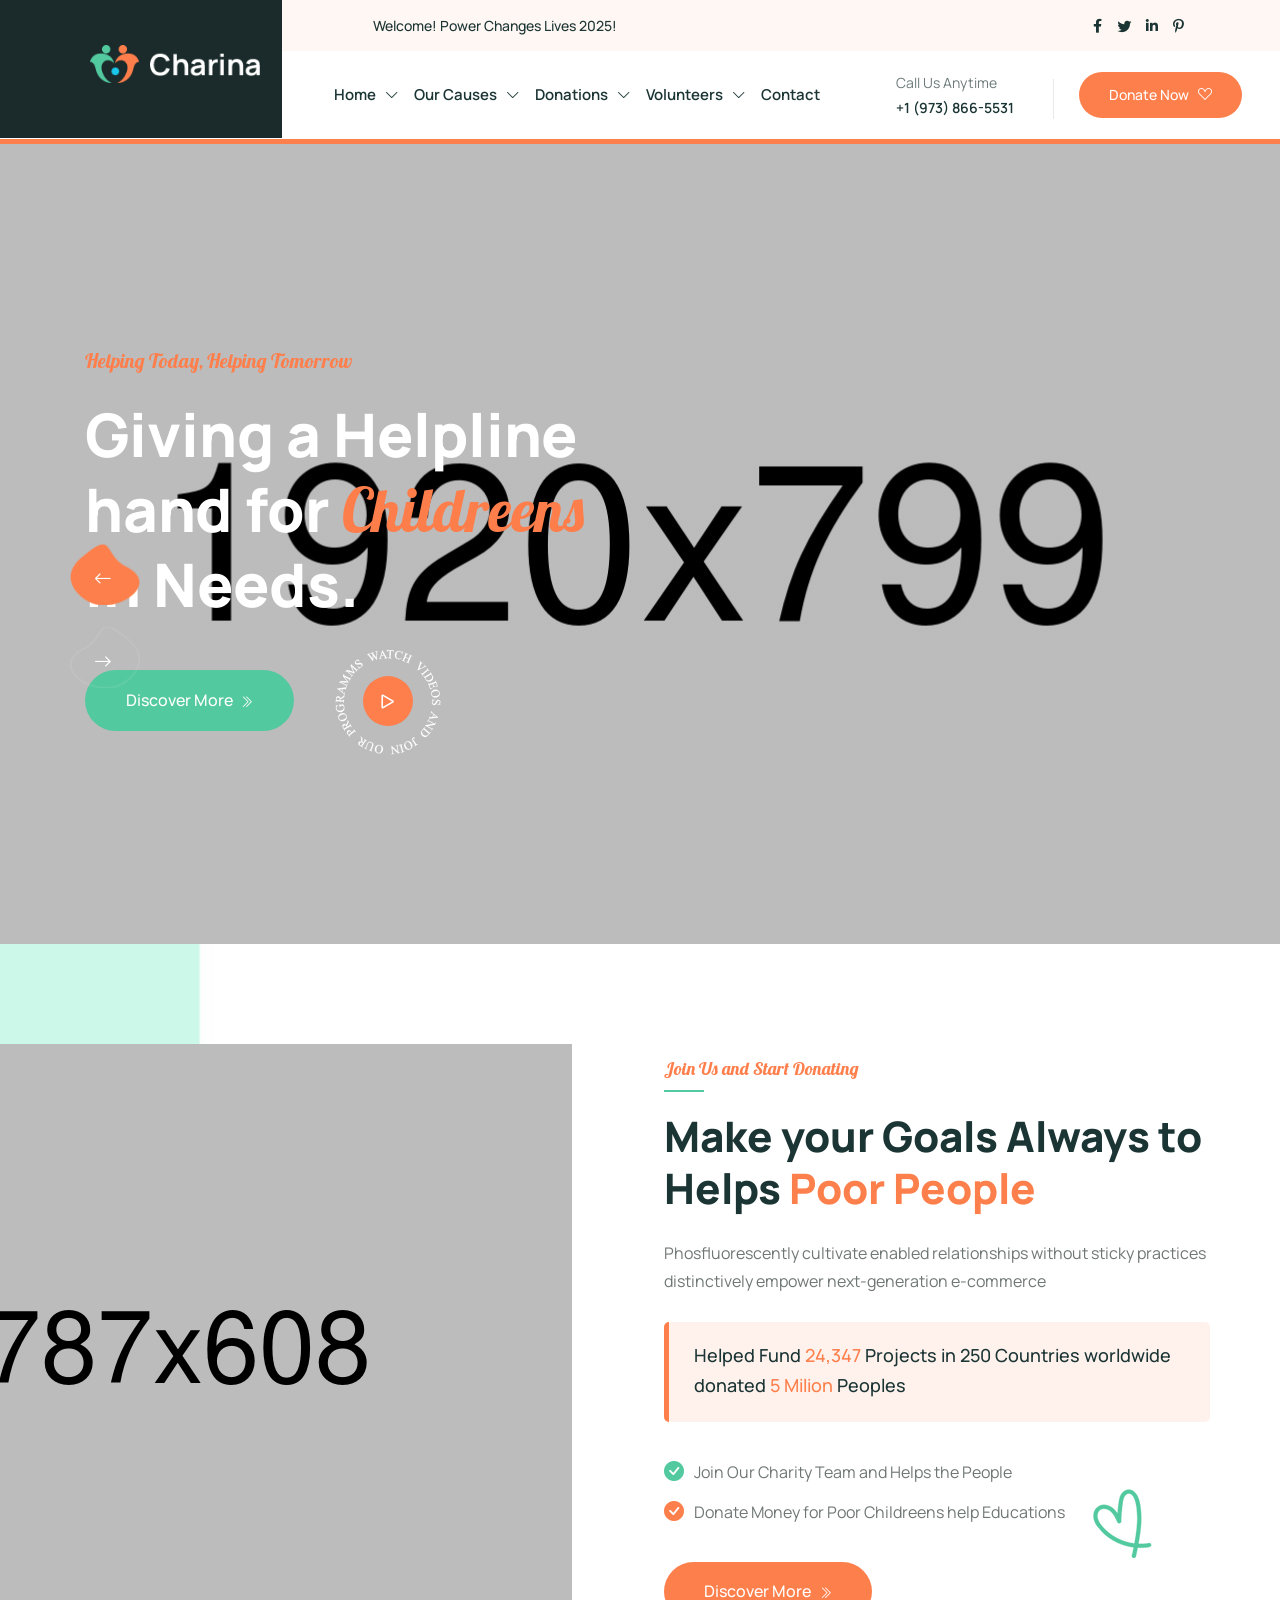
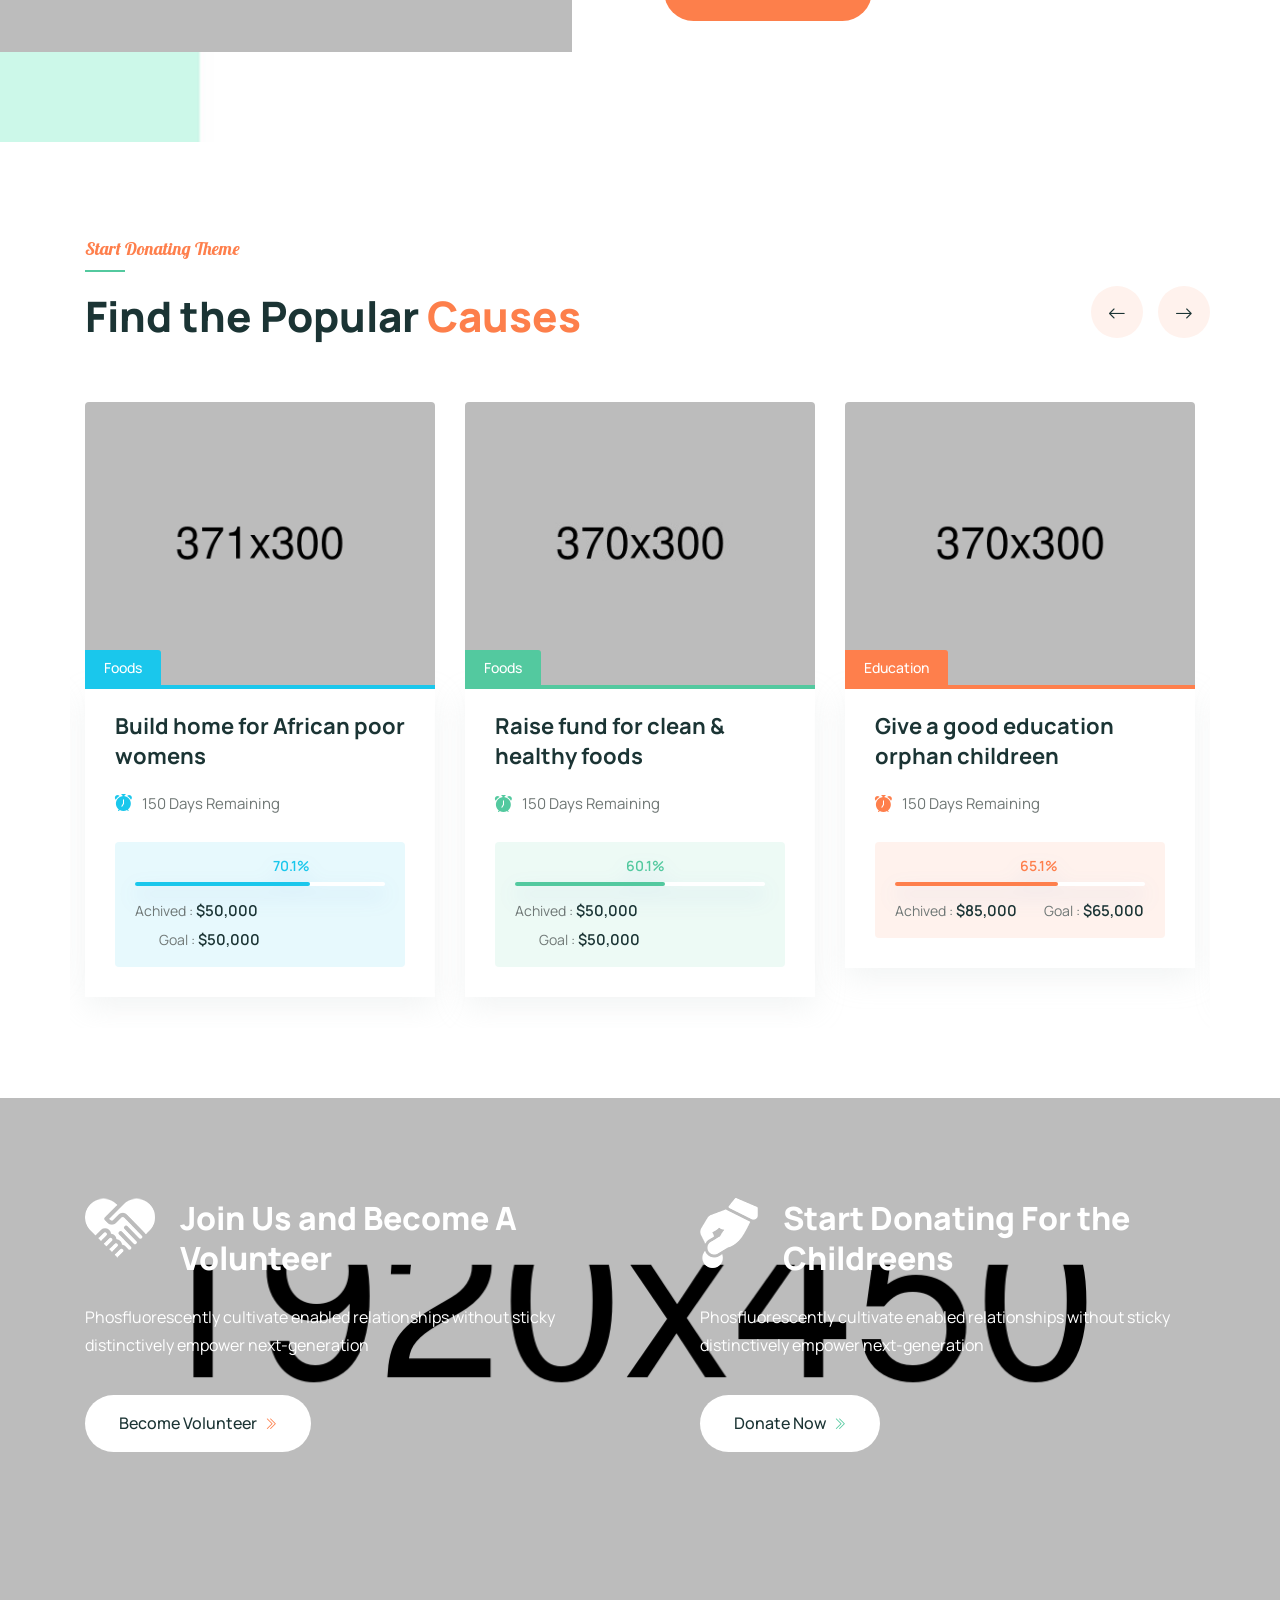
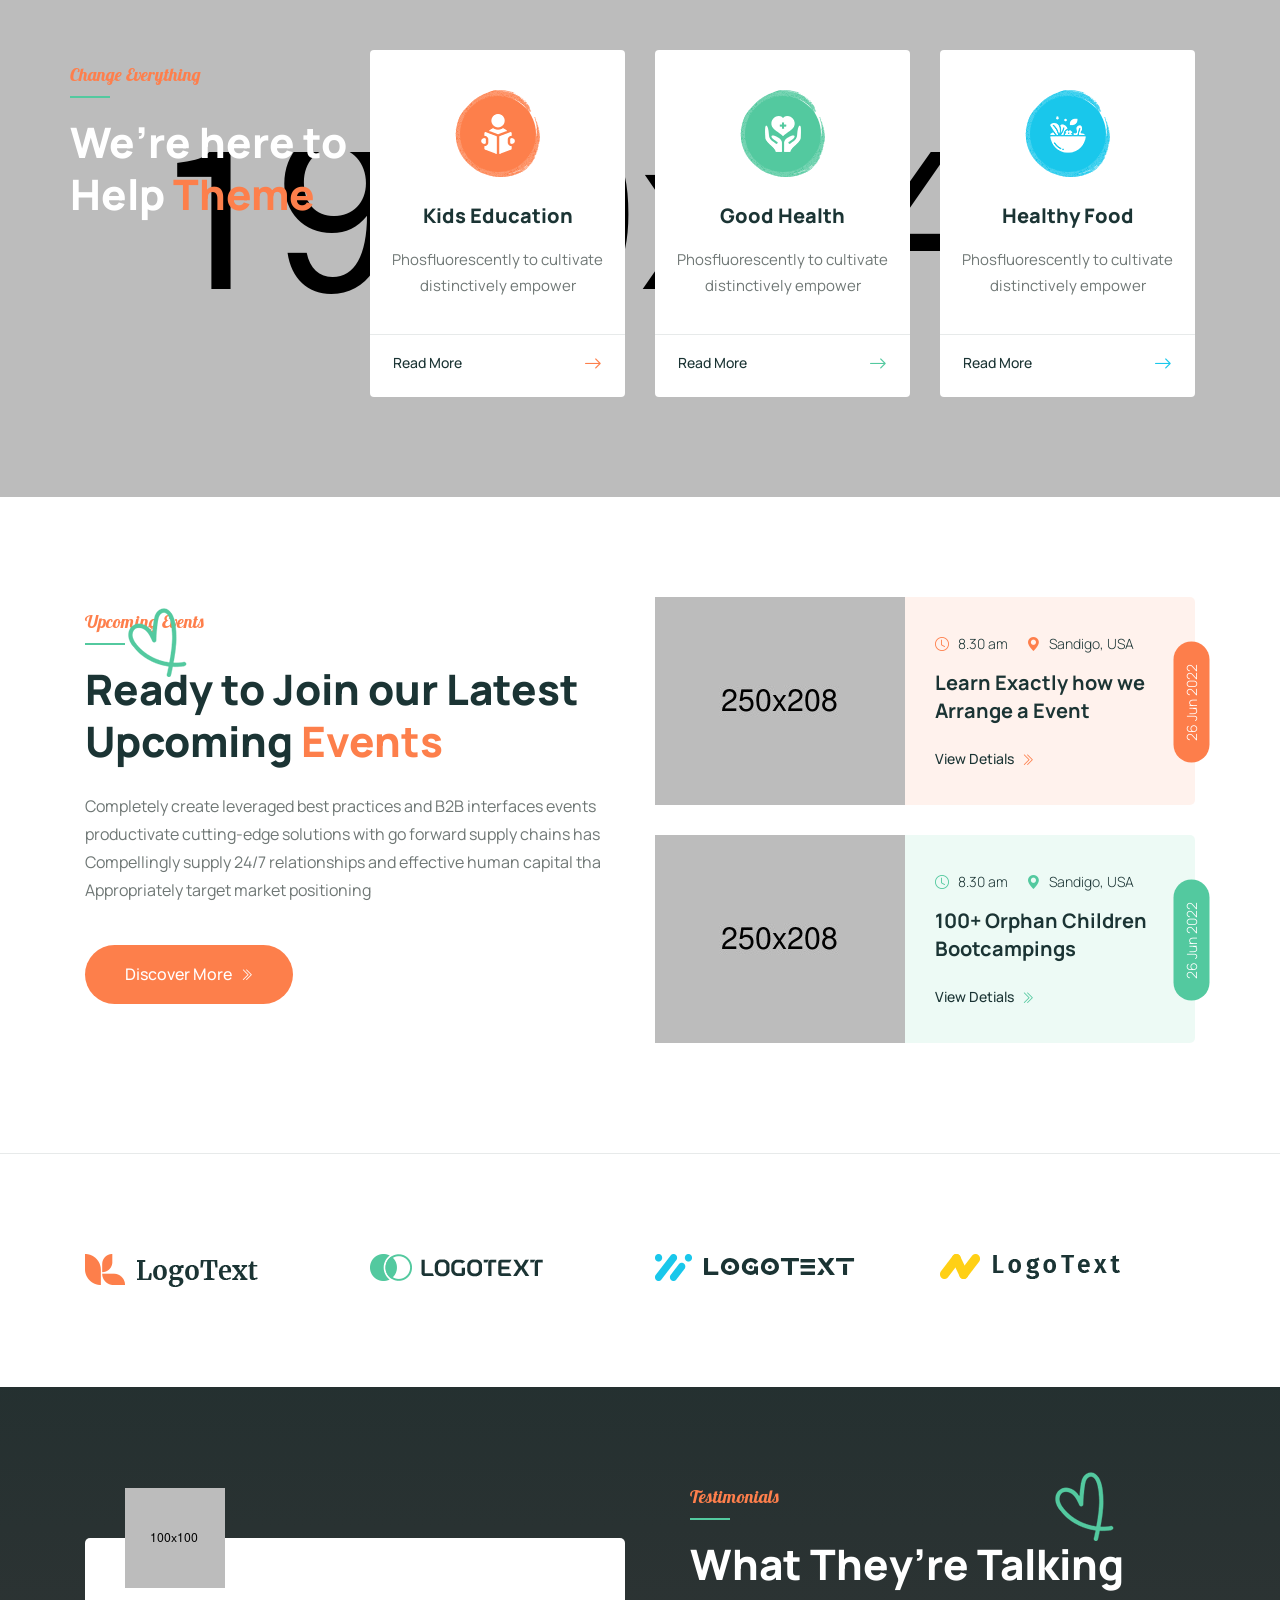
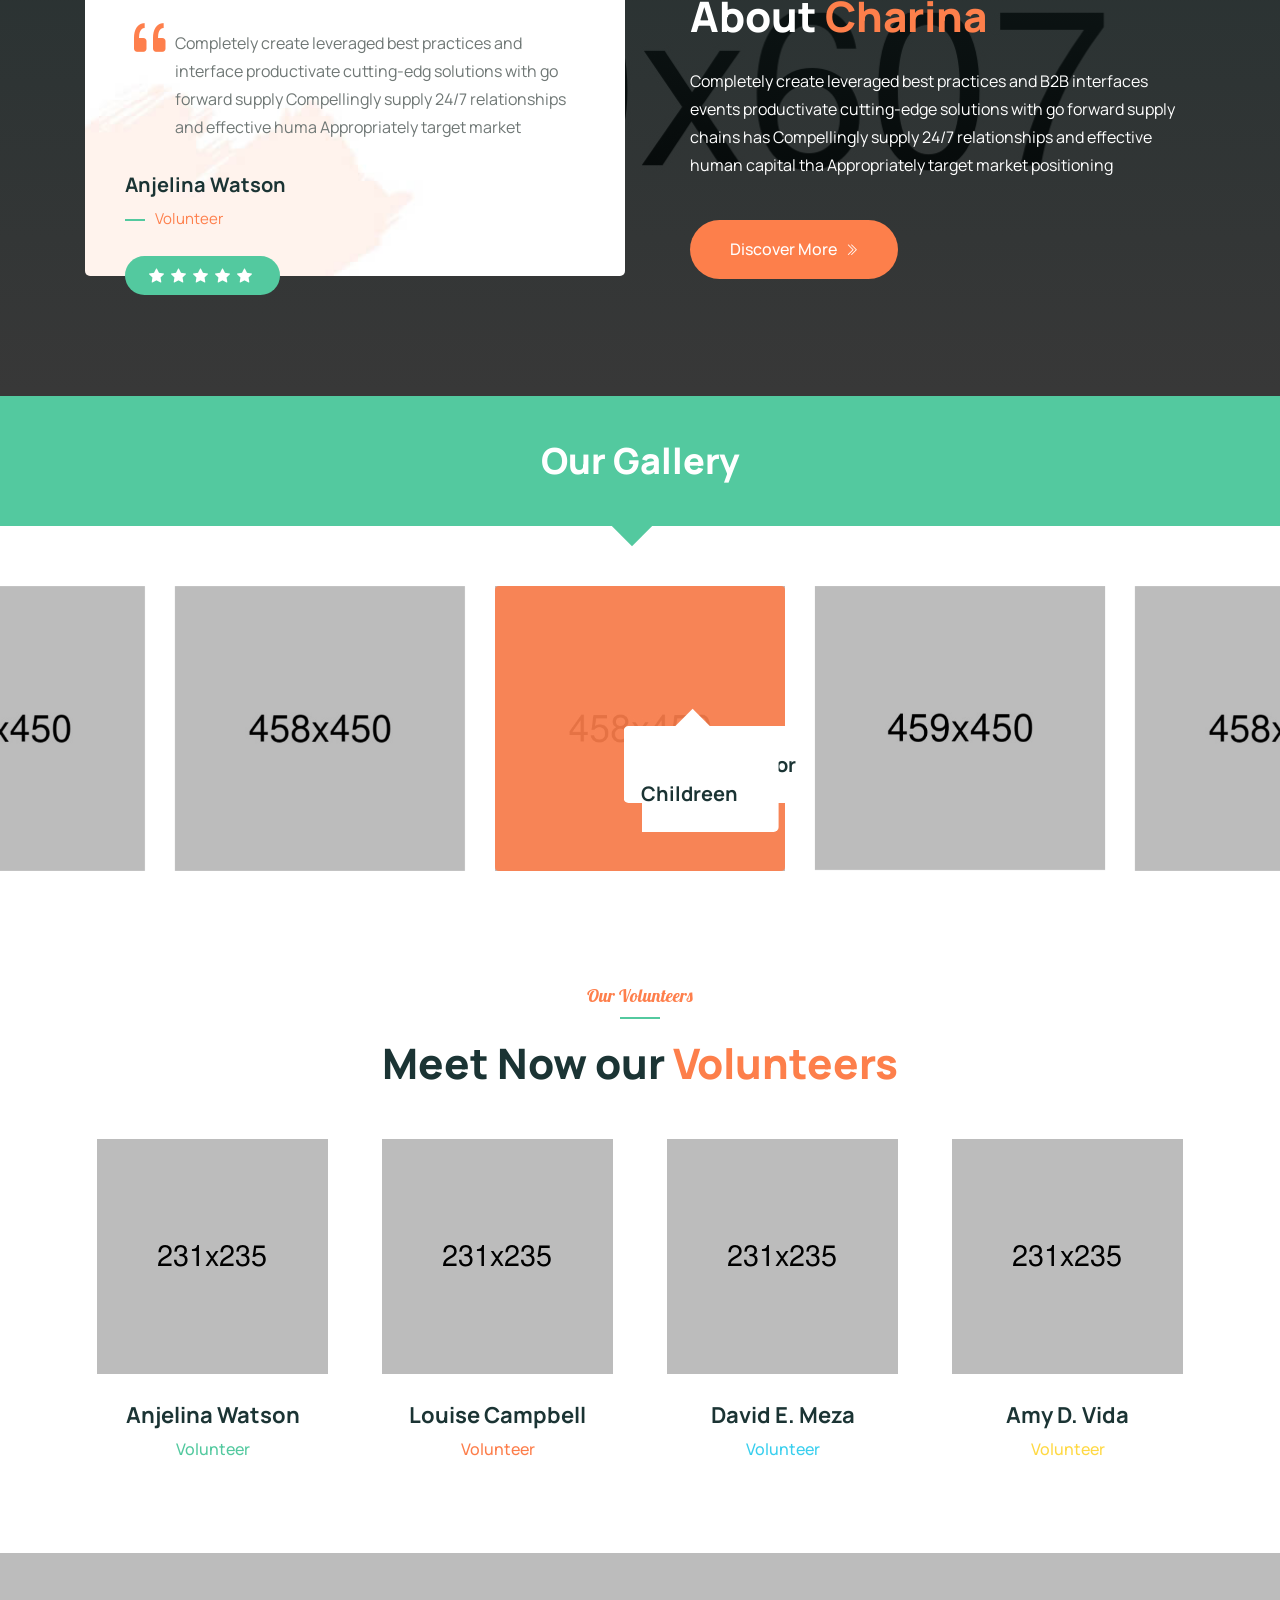
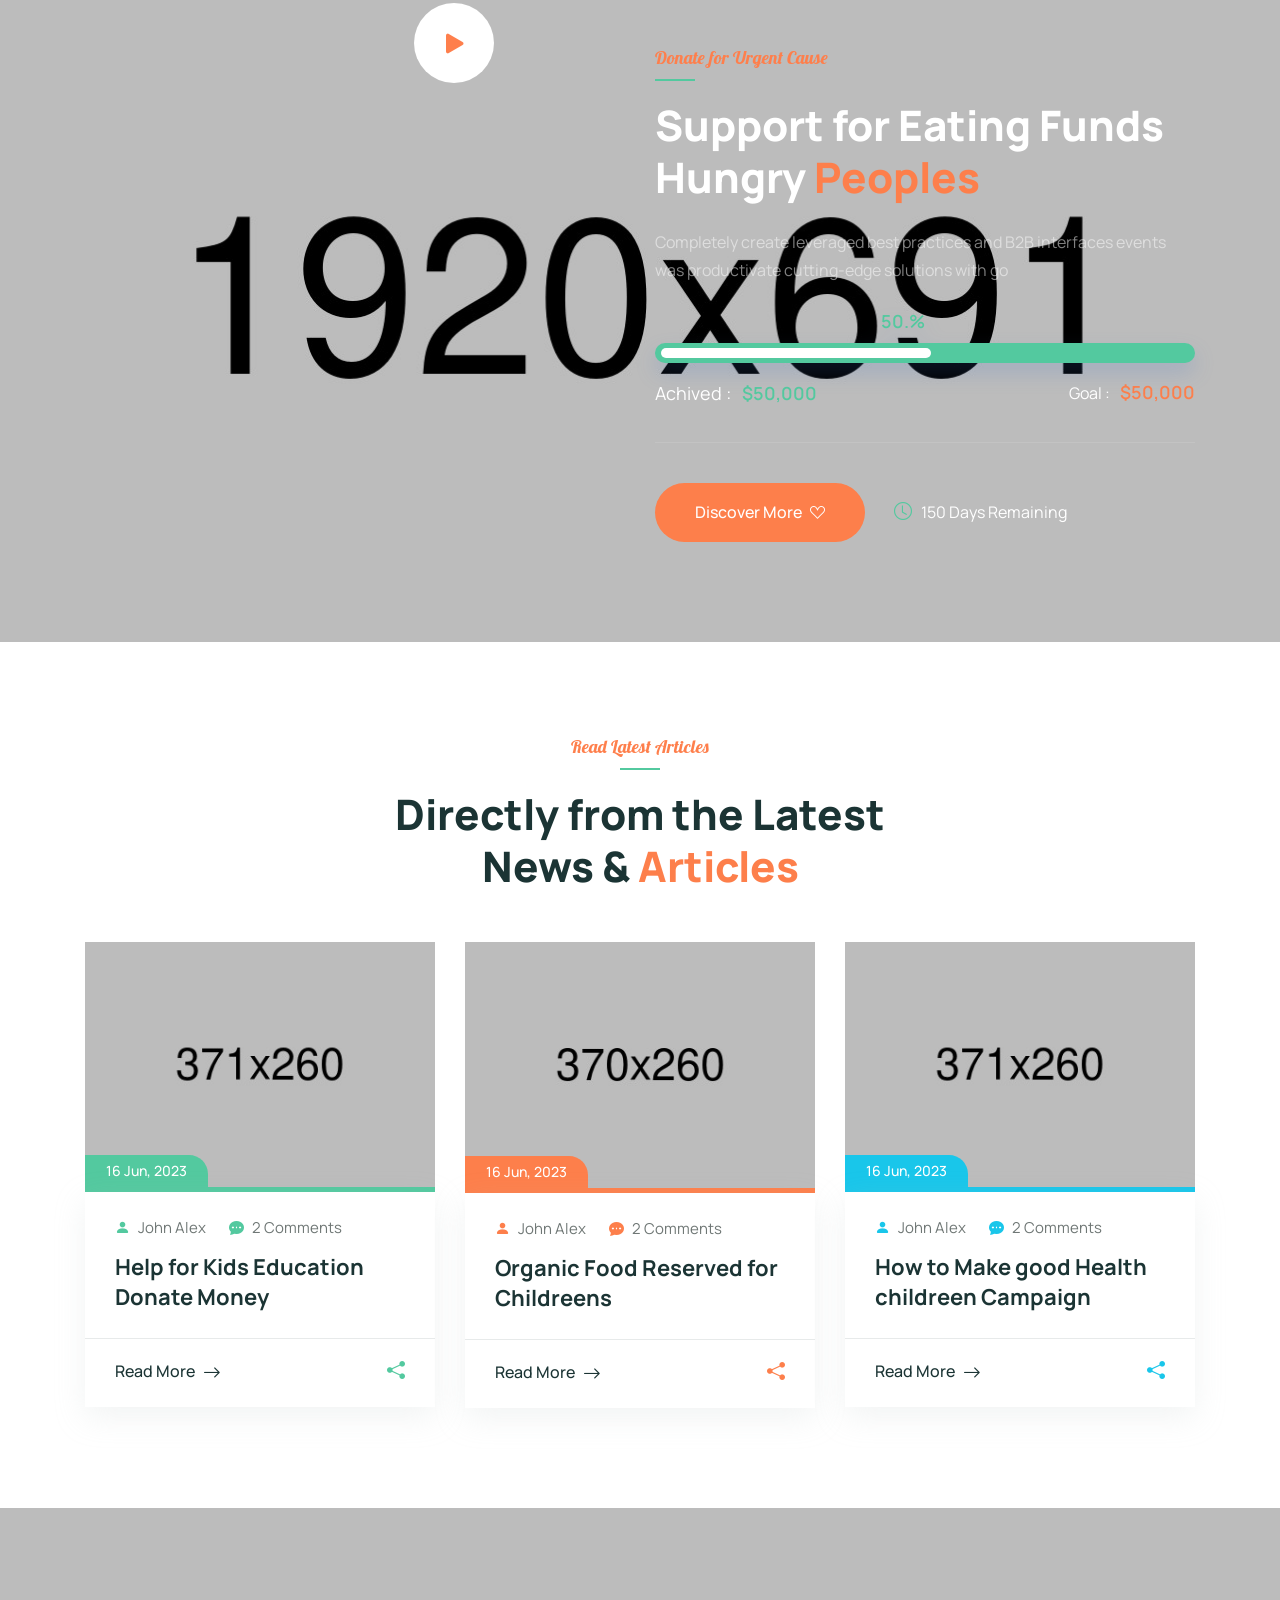
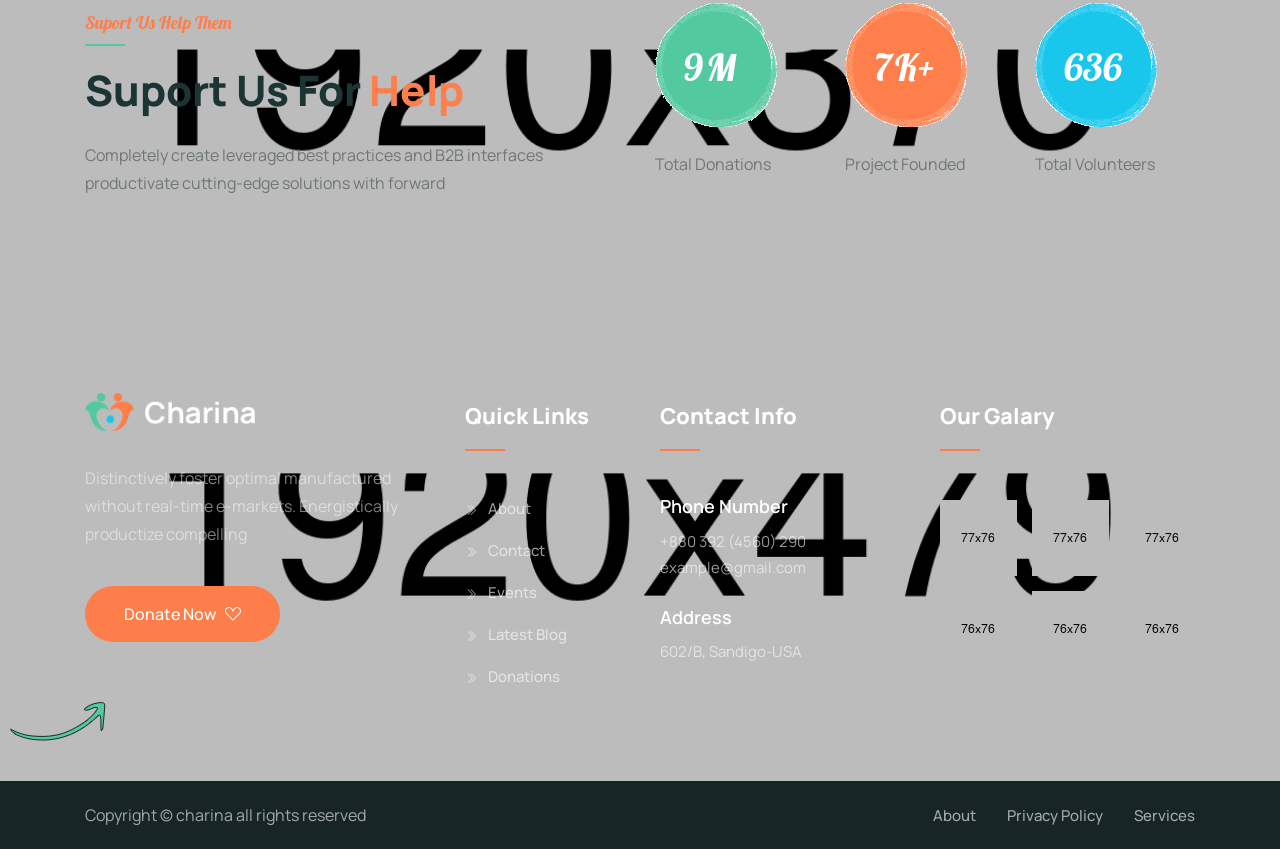
==== commit db6b648d: "added volunteers to menu" ====
--- a/index.html
+++ b/index.html
@@ -121,9 +121,9 @@
 								<li><a href="donations-details.html">Donations Details</a></li>
 							</ul>
 						</li>
-						<li><a href="#">Events <span><i class="bi bi-chevron-down"></i></span></a>
+						<li><a href="#">Volunteers <span><i class="bi bi-chevron-down"></i></span></a>
 							<ul class="sub-menu">
-								<li><a href="events.html">Events</a></li>
+								<li><a href="volunteer.html">Volunteers</a></li>
 								<li><a href="event-details.html">Event Details</a></li>
 							</ul>
 						</li>
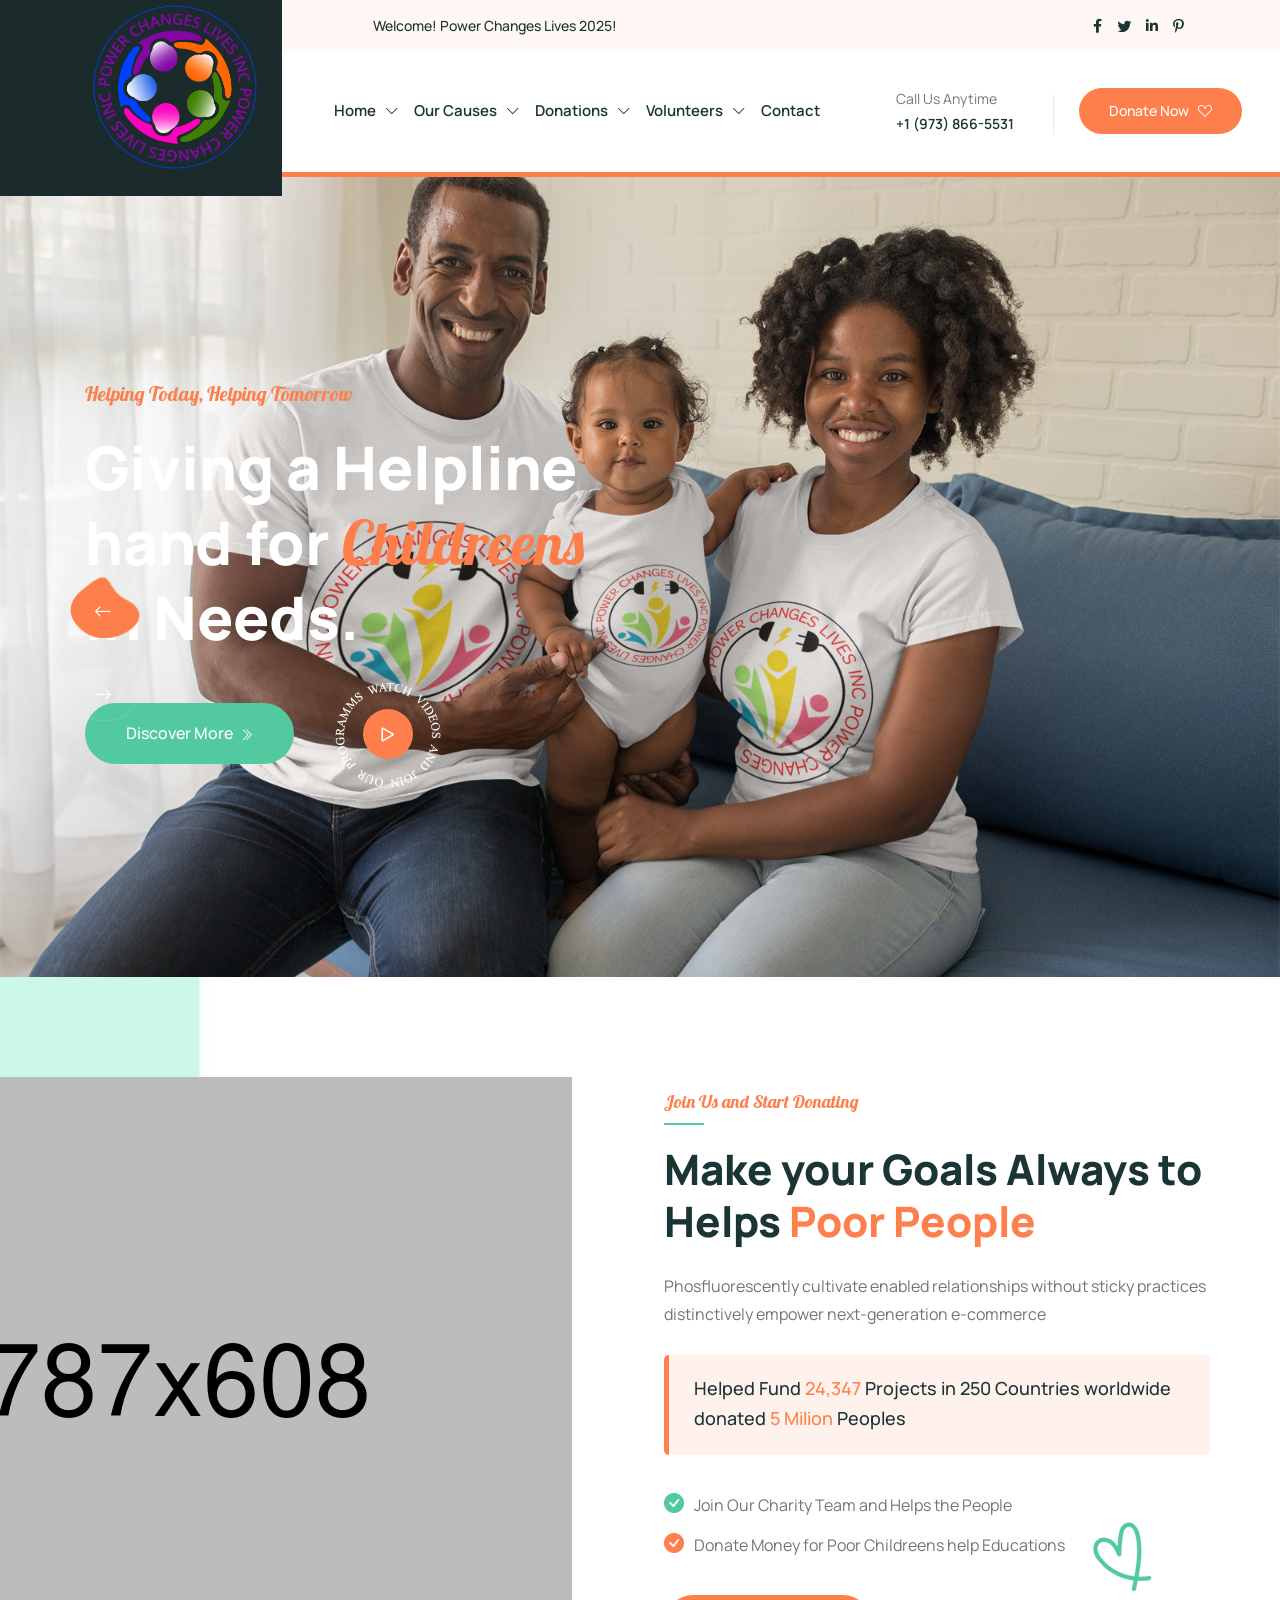
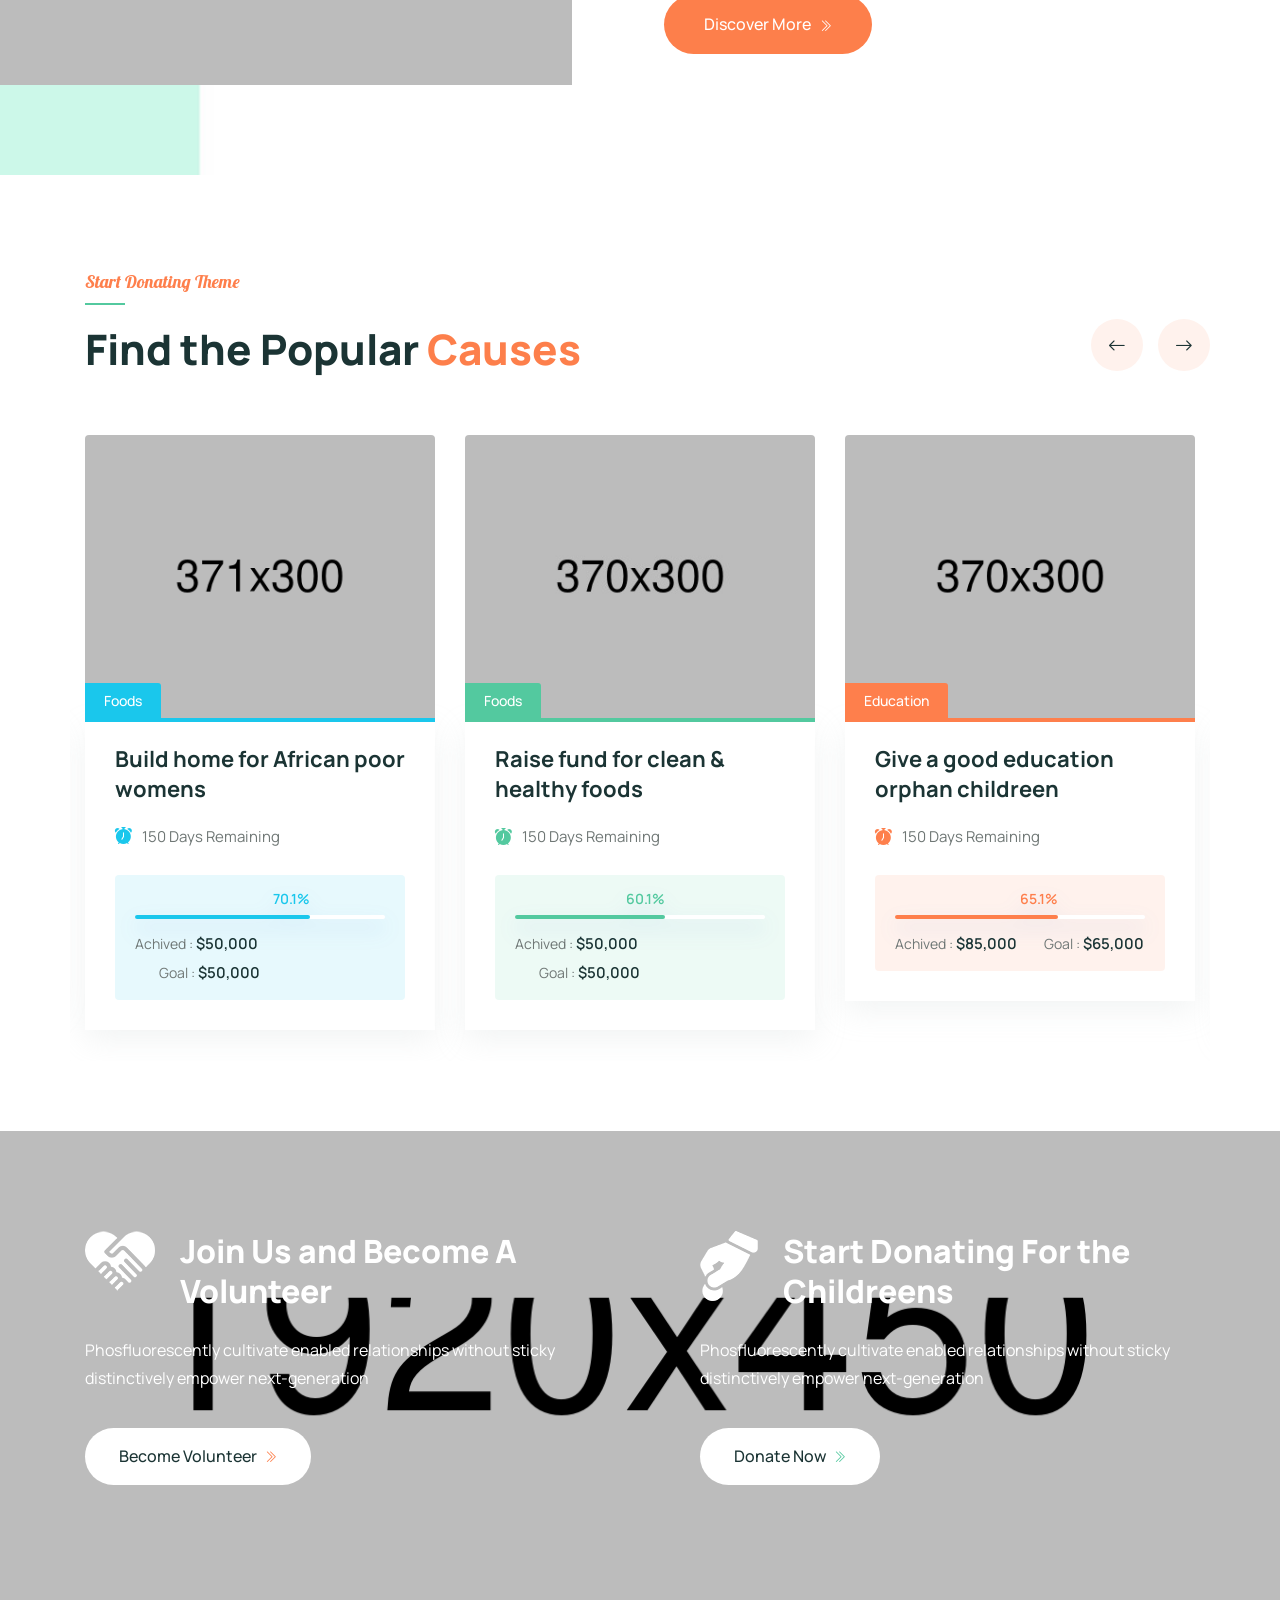
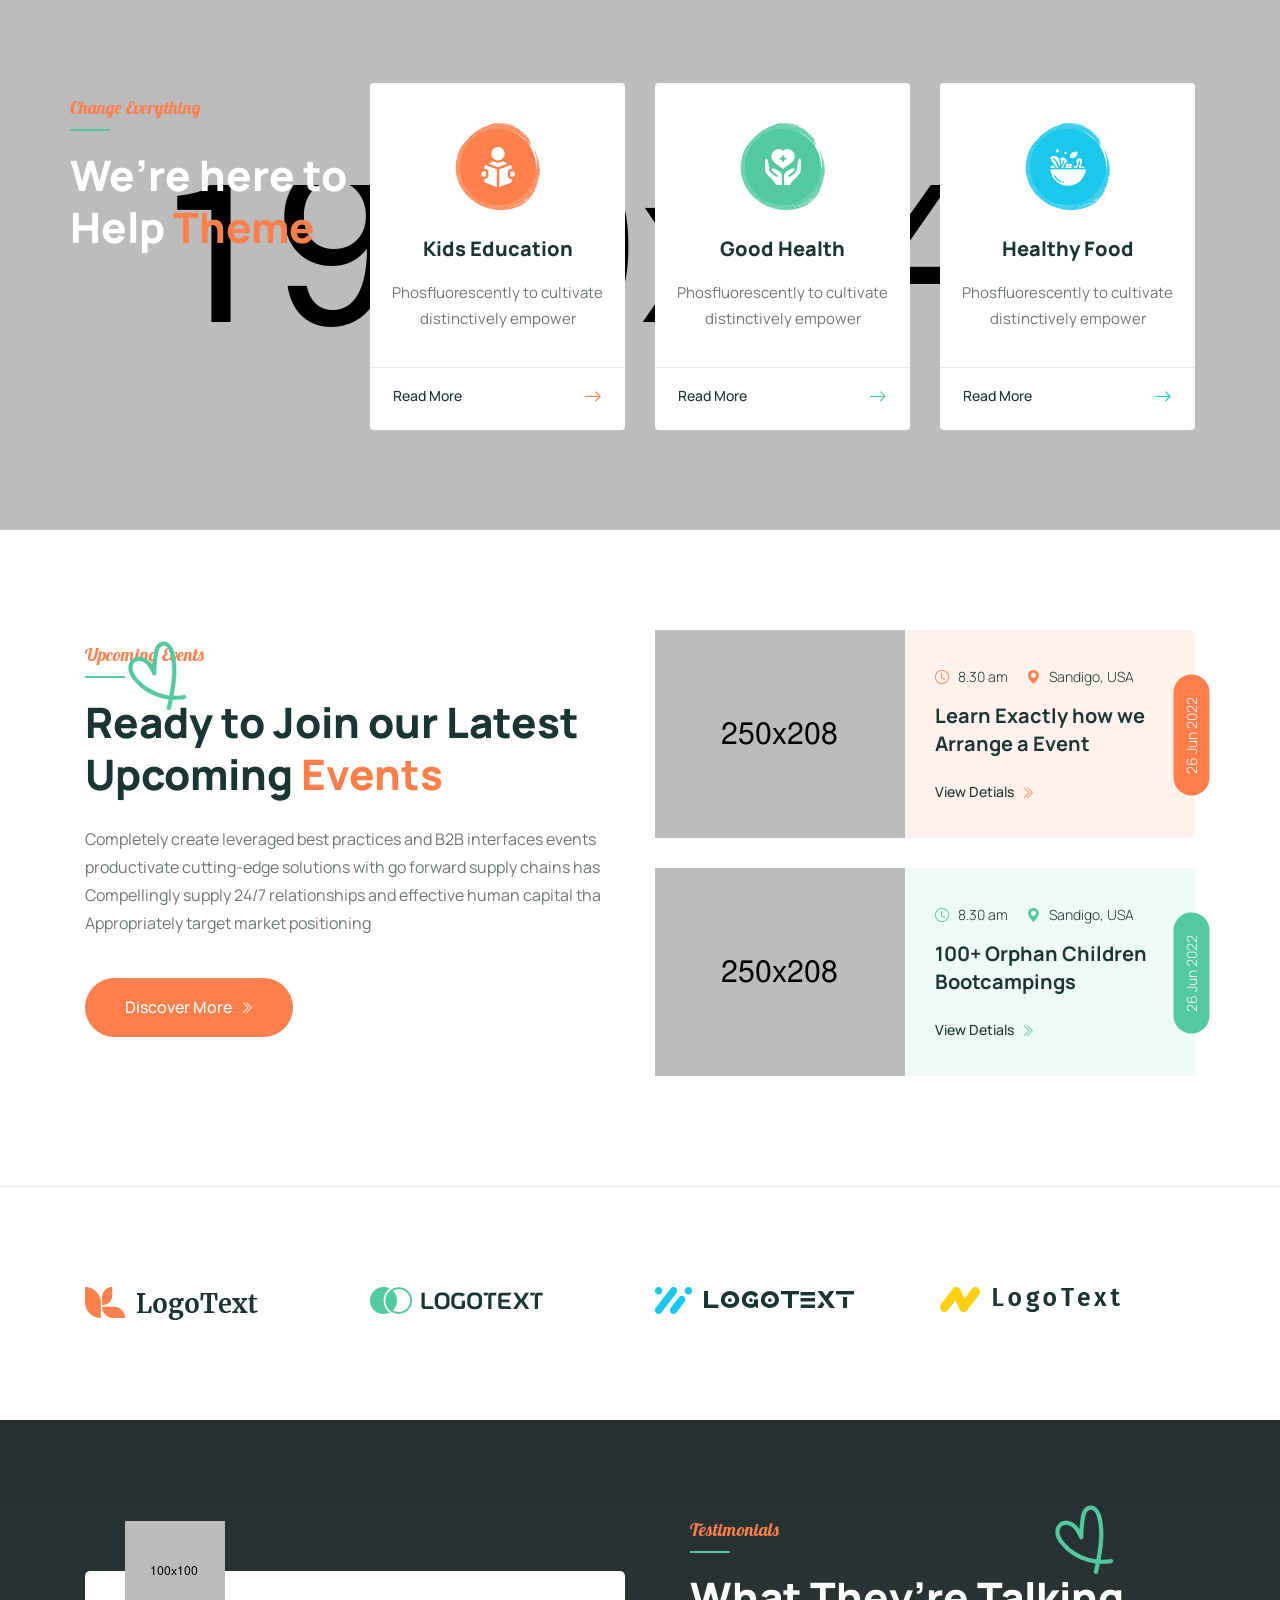
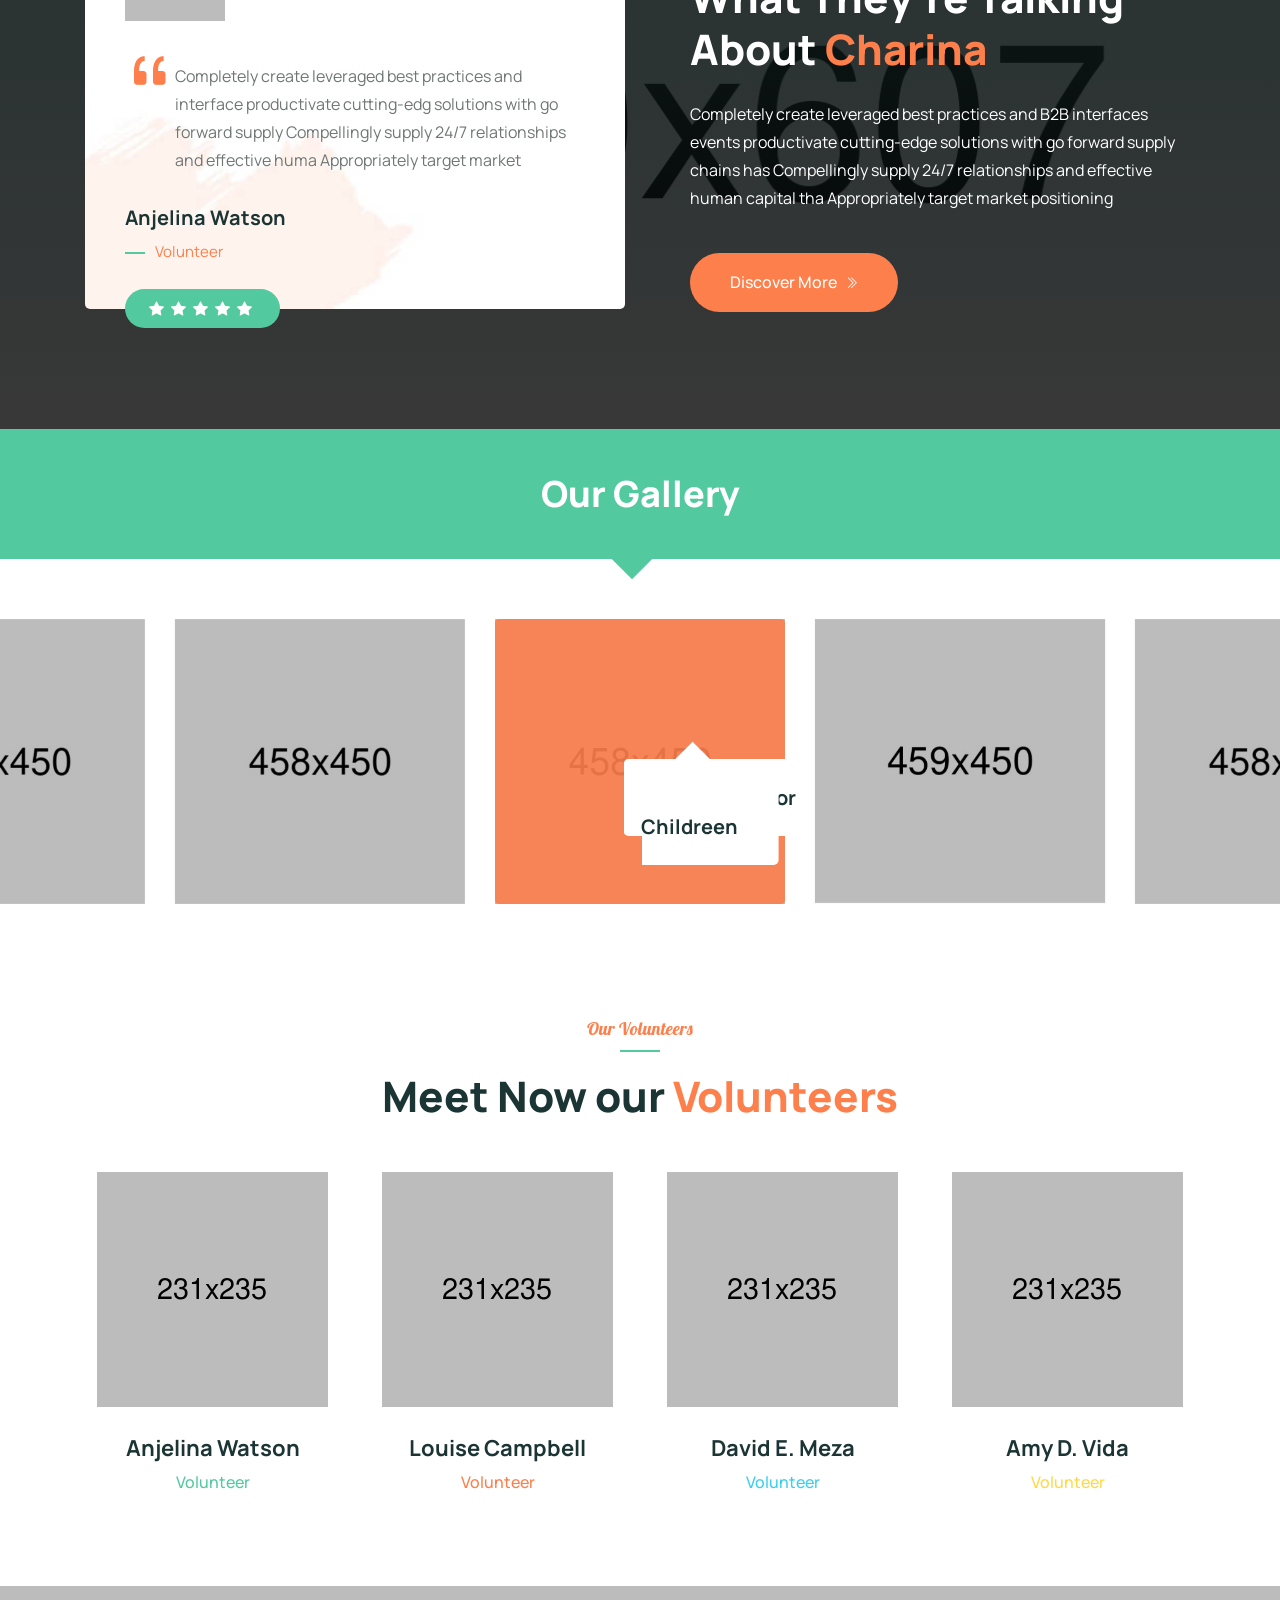
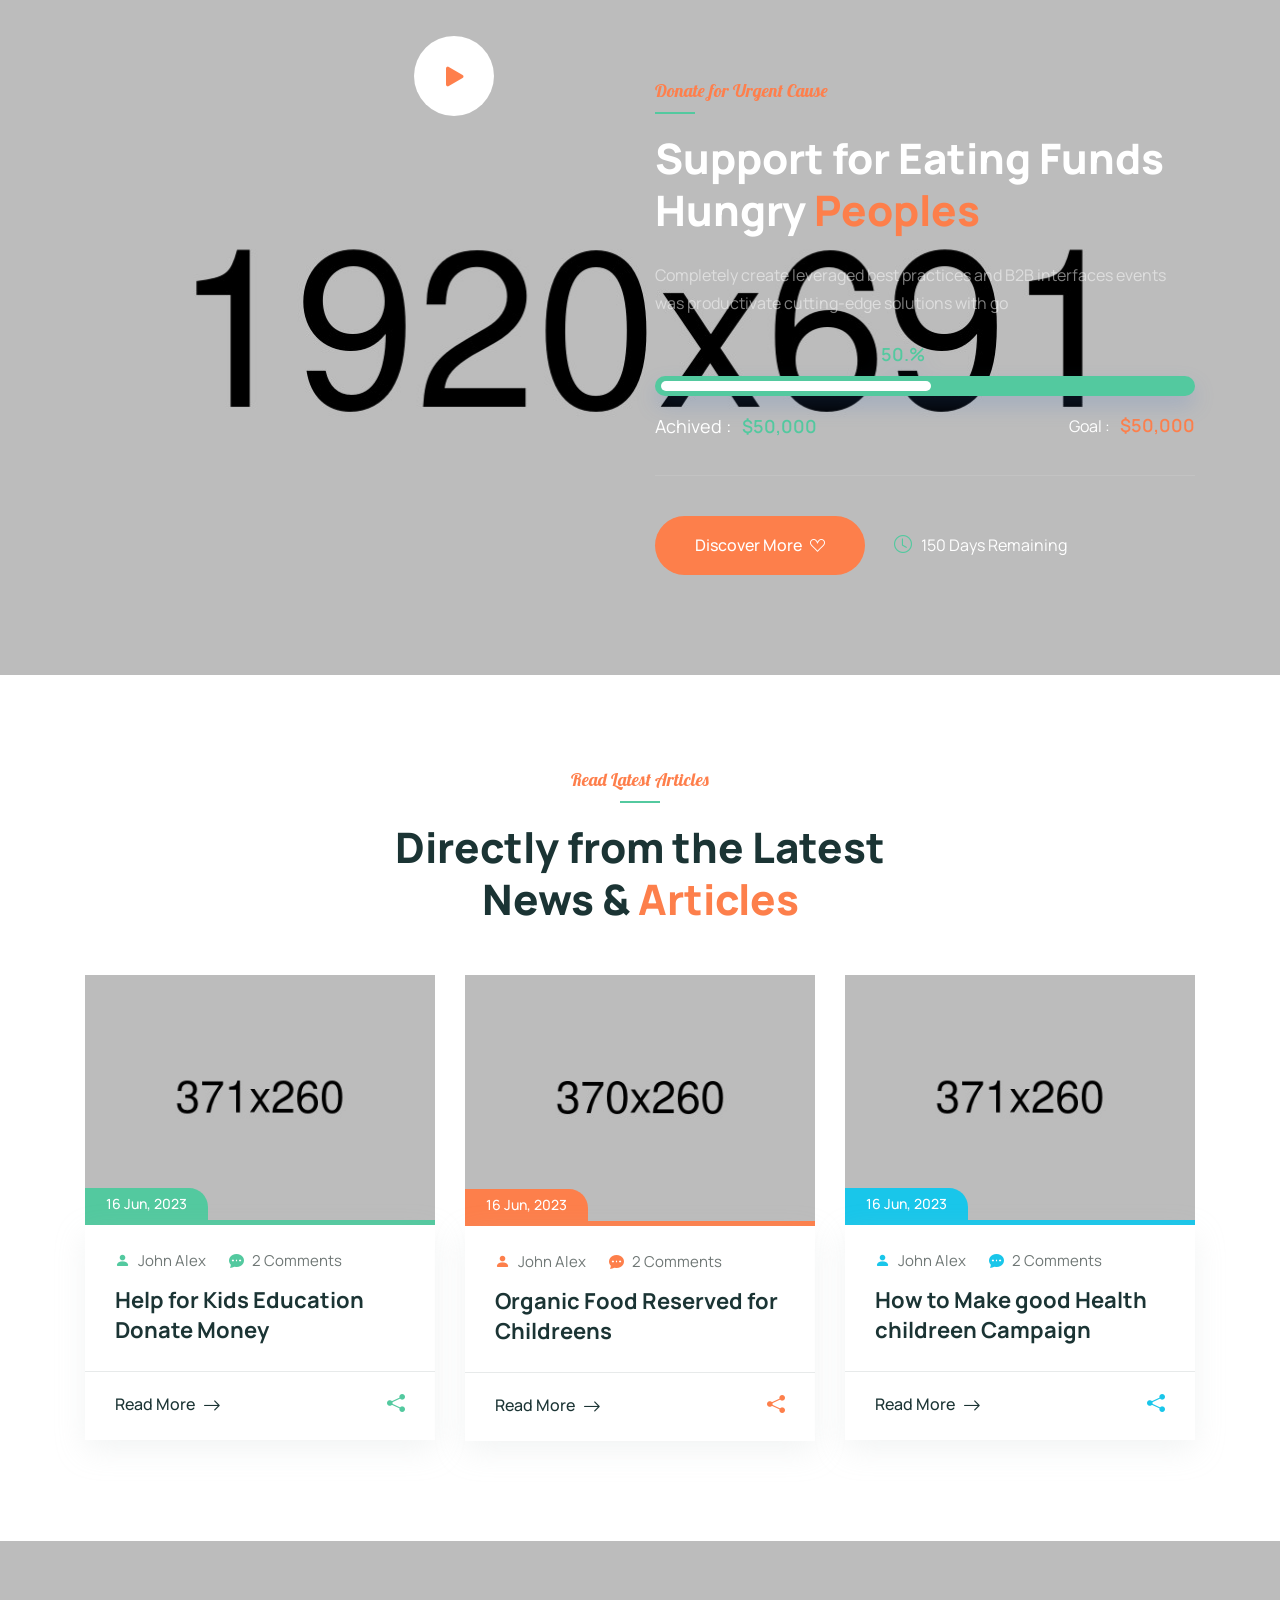
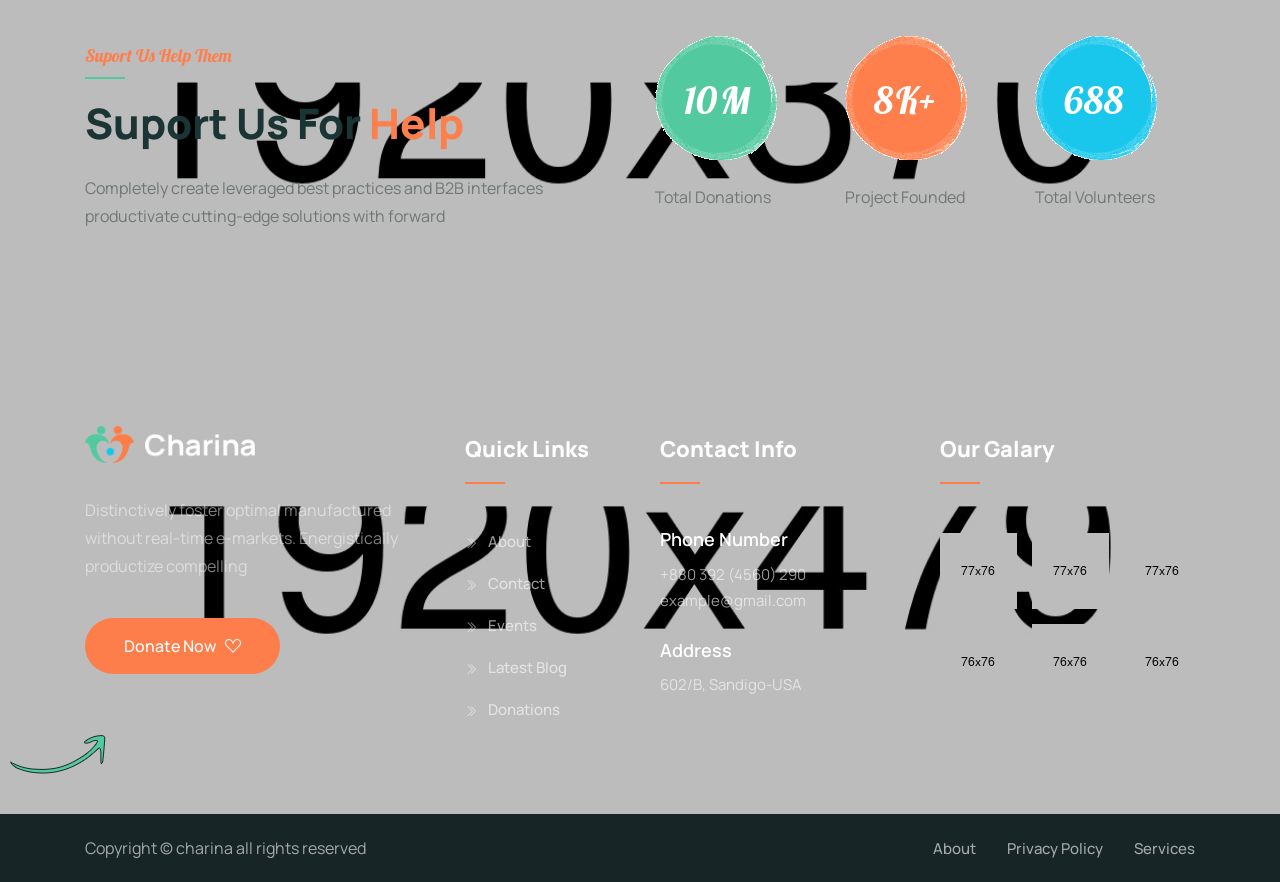
==== commit 69ed9c40: "changed logo" ====
--- a/index.html
+++ b/index.html
@@ -88,7 +88,7 @@
 			<div class="col-lg-2">
 				<div class="logo">
 					<a class="logo_img" href="index.html" title="charina">
-						<img src="assets/images/logo.png" alt="" />
+						<img src="assets/images/POWERLOGO-FULLCOLOR10292021.png" alt="" />
 					</a>
 					<a class="main_sticky" href="index.html" title="charina">
 						<img src="assets/images/logo.png" alt="astute" />
--- a/style.css
+++ b/style.css
@@ -534,7 +534,7 @@
 =========================================**/
 
 .hero-section {
-    background: url(assets/images/slider/hero-bg1.jpg);
+    background: url(assets/images/family1.png);
     background-repeat: no-repeat;
     background-size: cover;
     background-position: center;
@@ -3922,11 +3922,11 @@
  ==================================================-*/
 
 .breatcam-section {
-    background: url(assets/images/resource/breatcome-bg.png);
+    background: url(assets/images/family1.png);
     background-repeat: no-repeat;
     background-size: cover;
     background-position: center;
-    height: 450px;
+    height: 700px;
     z-index: 1;
     position: relative;
 }
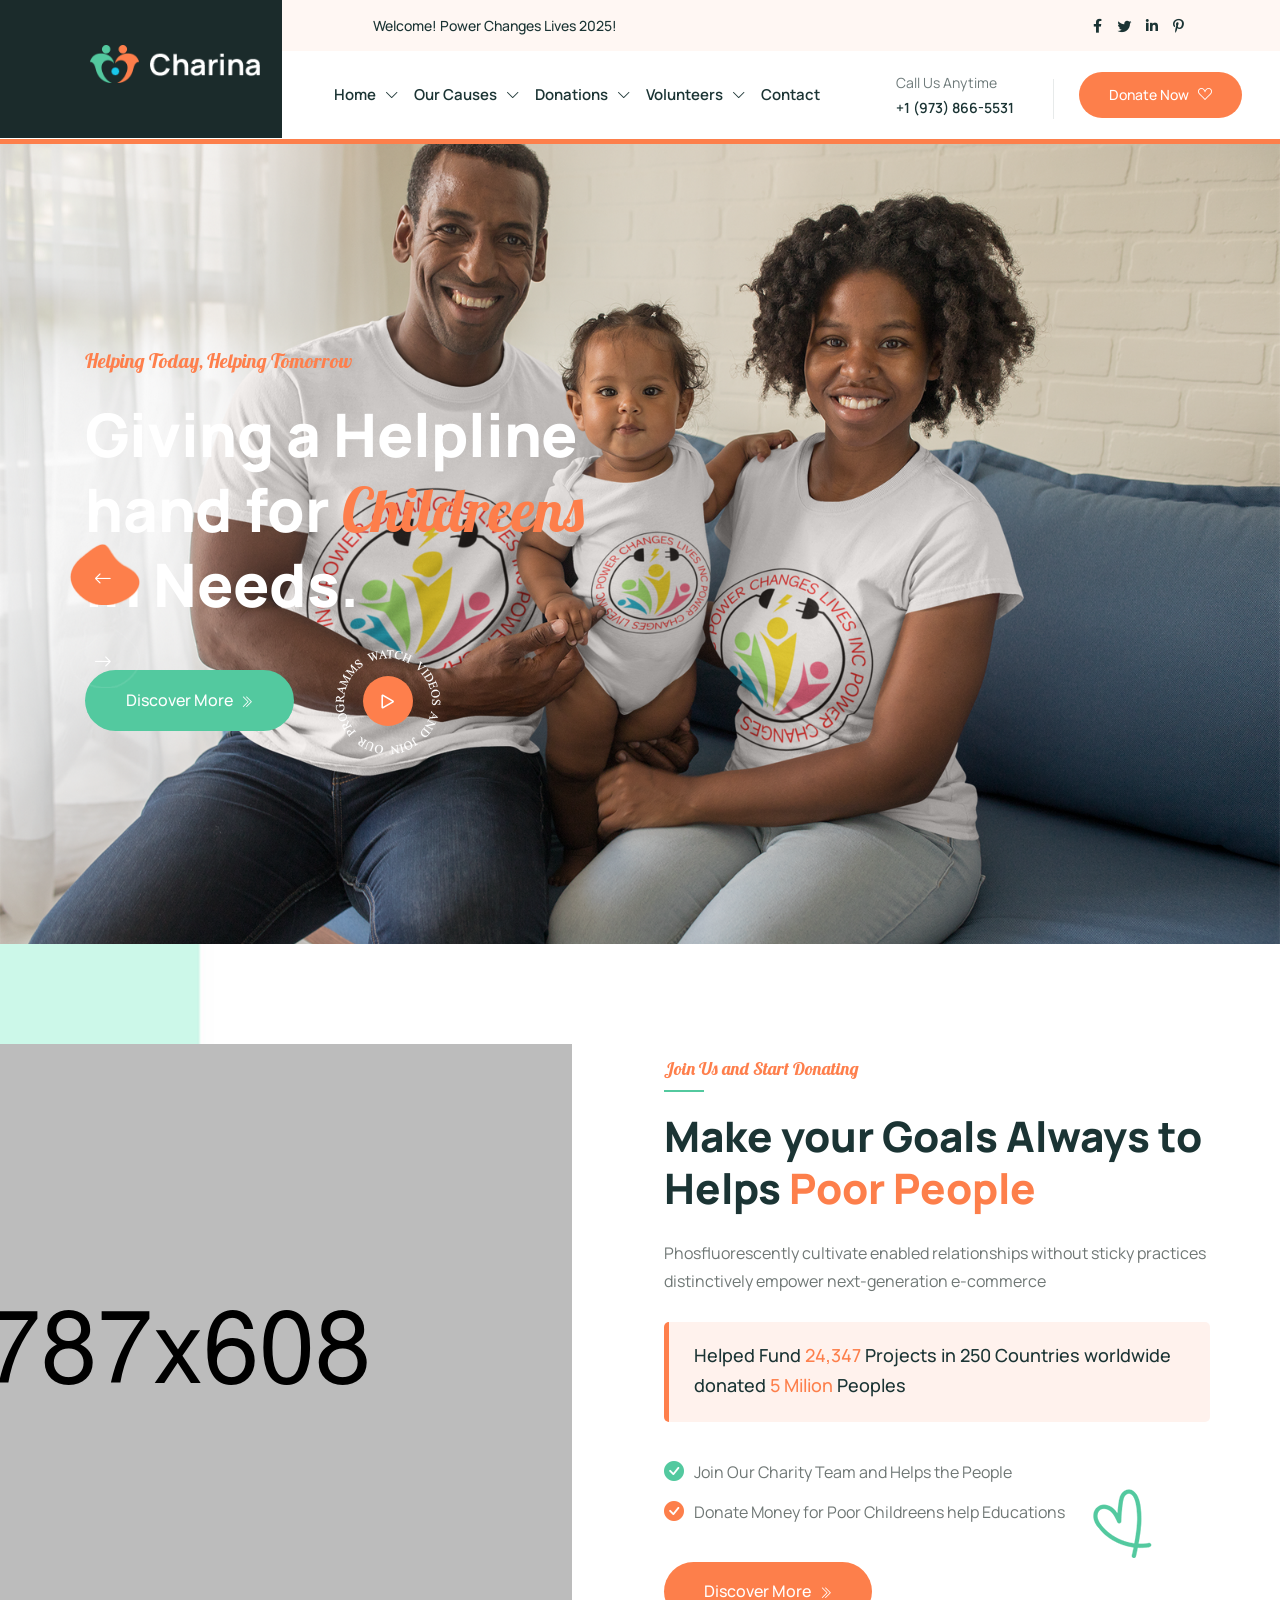
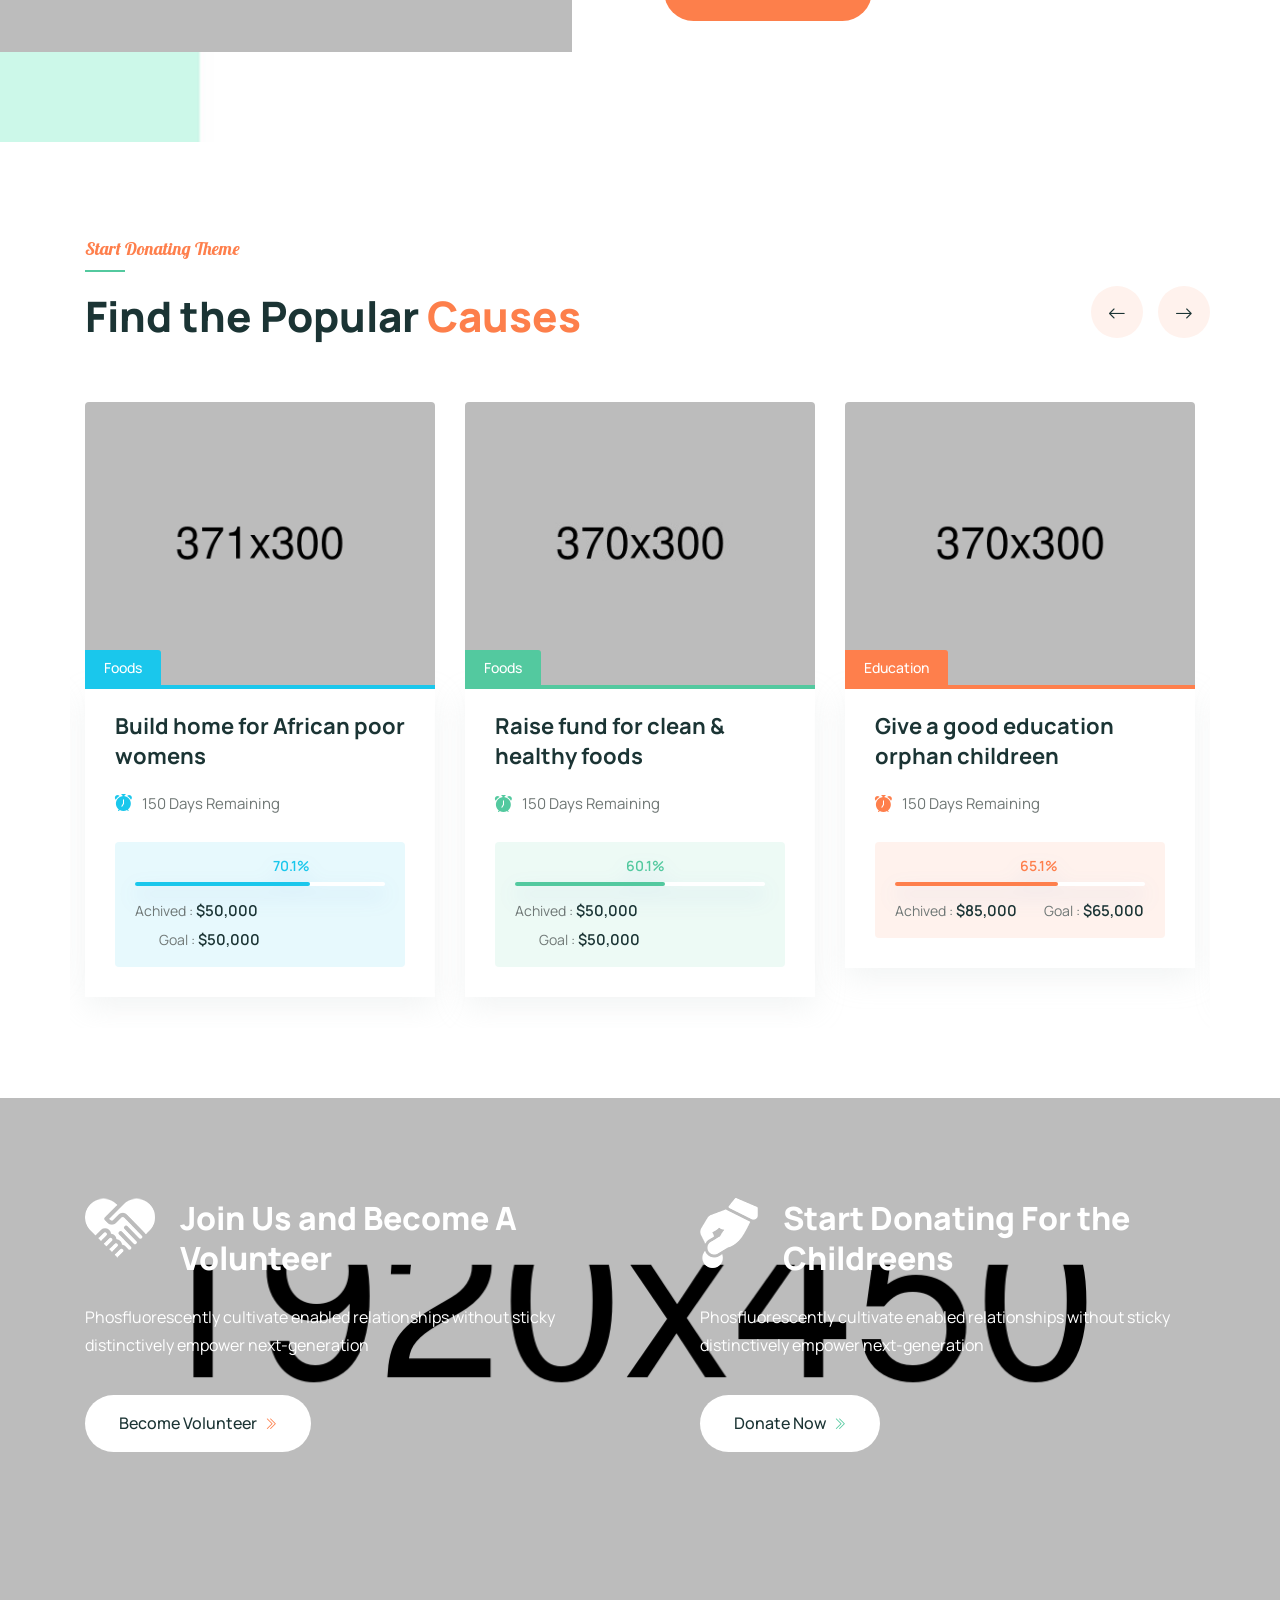
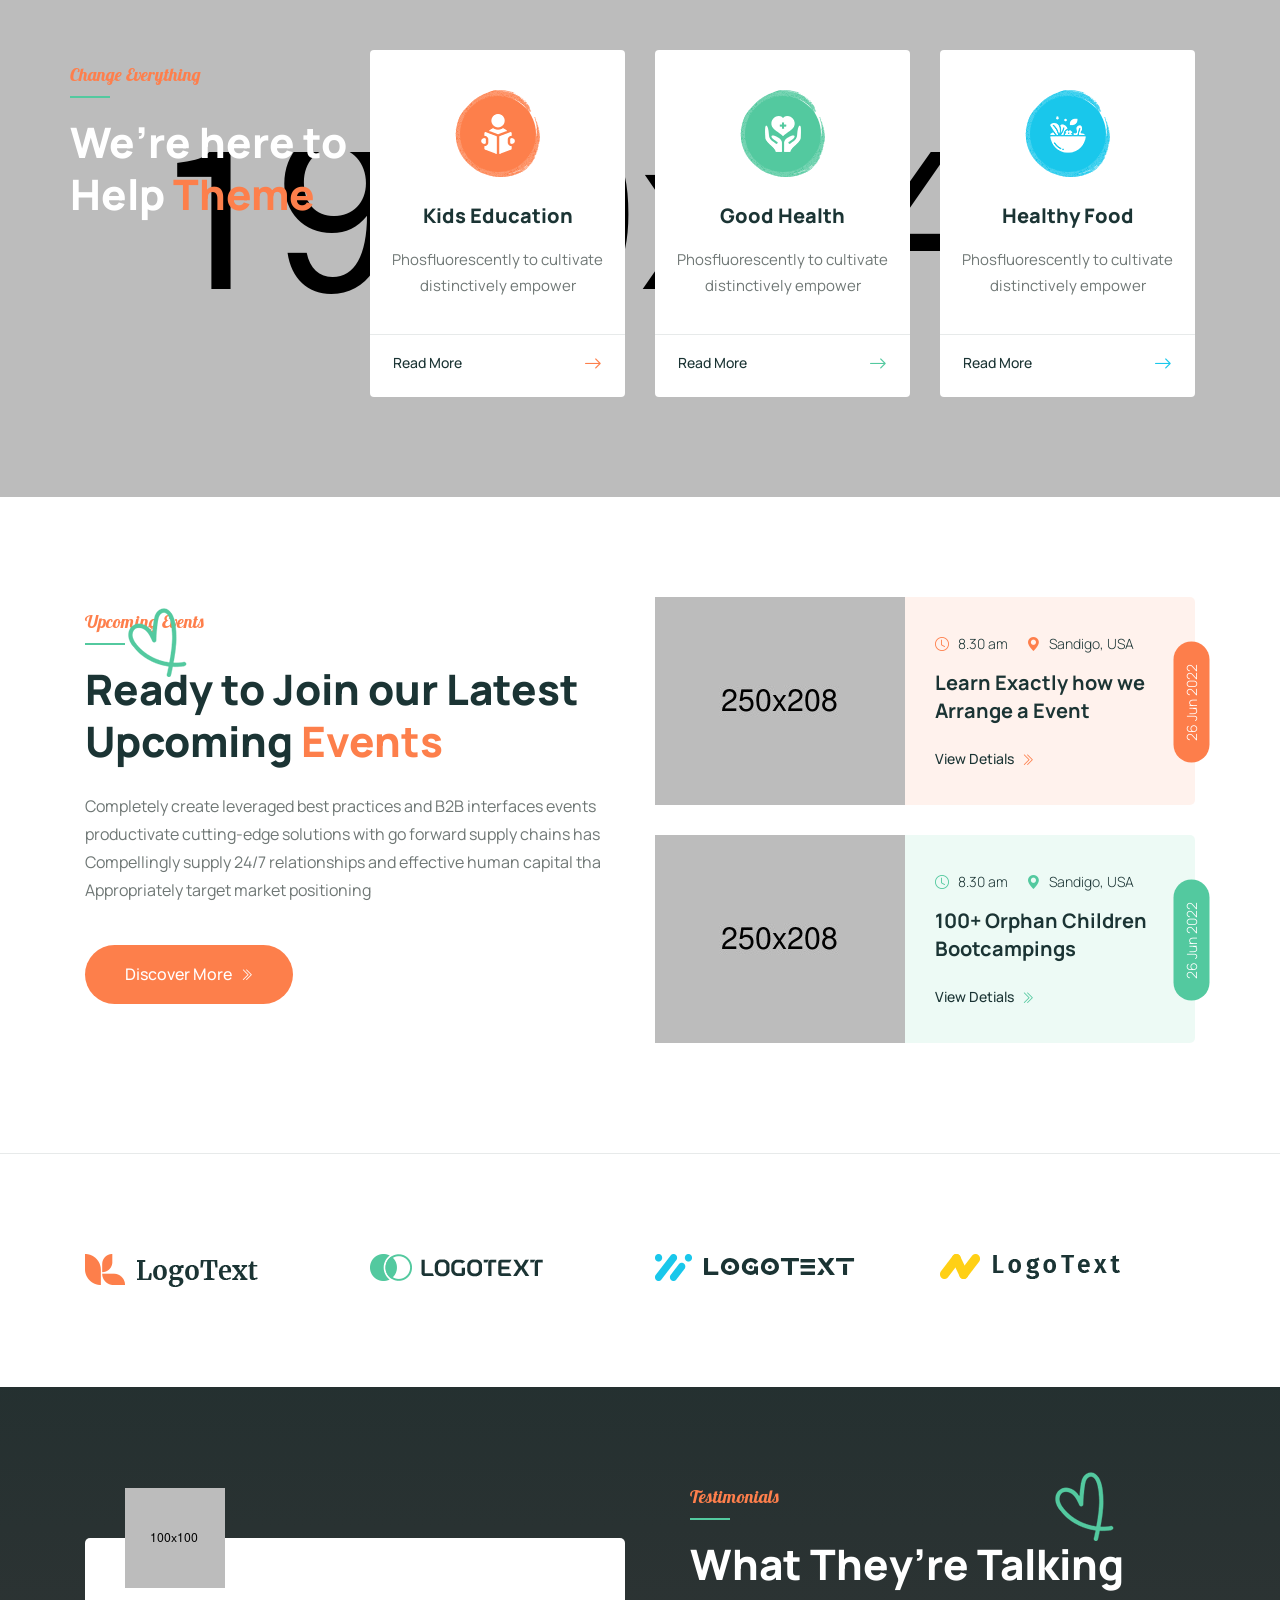
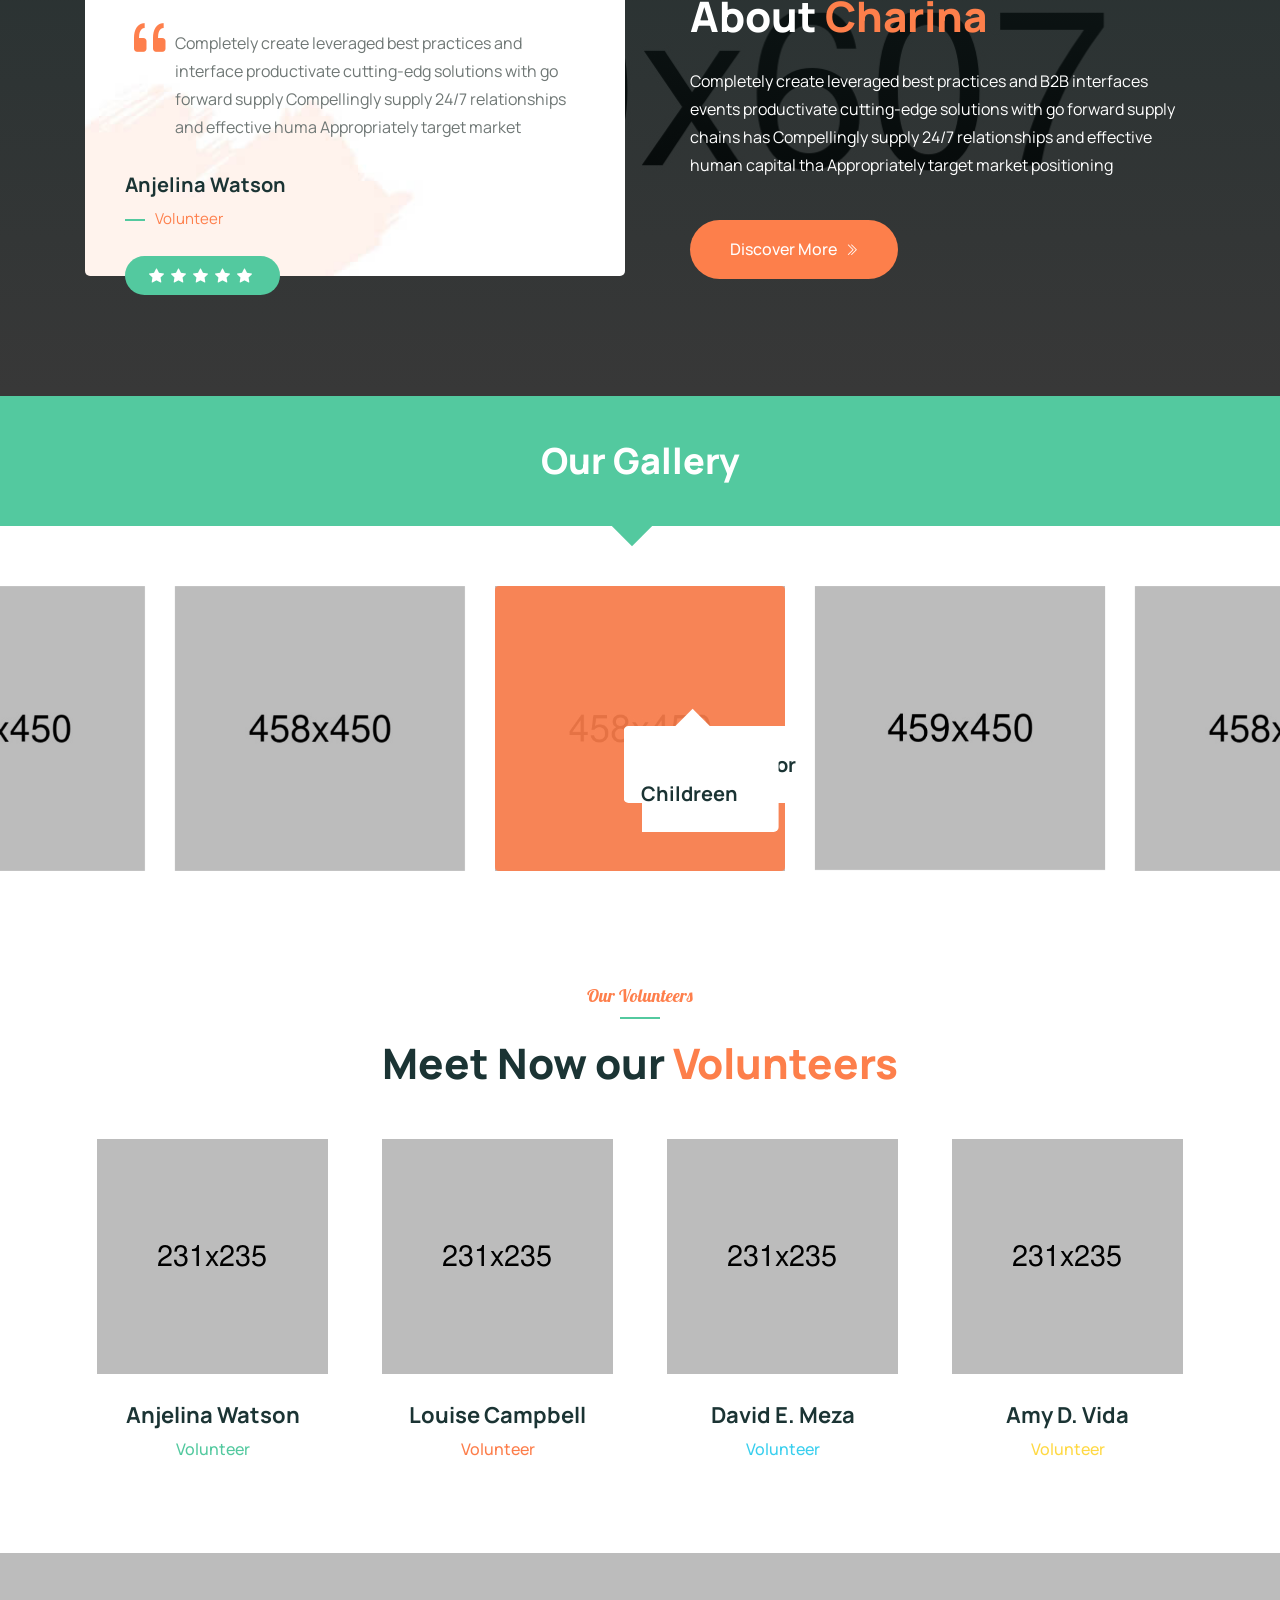
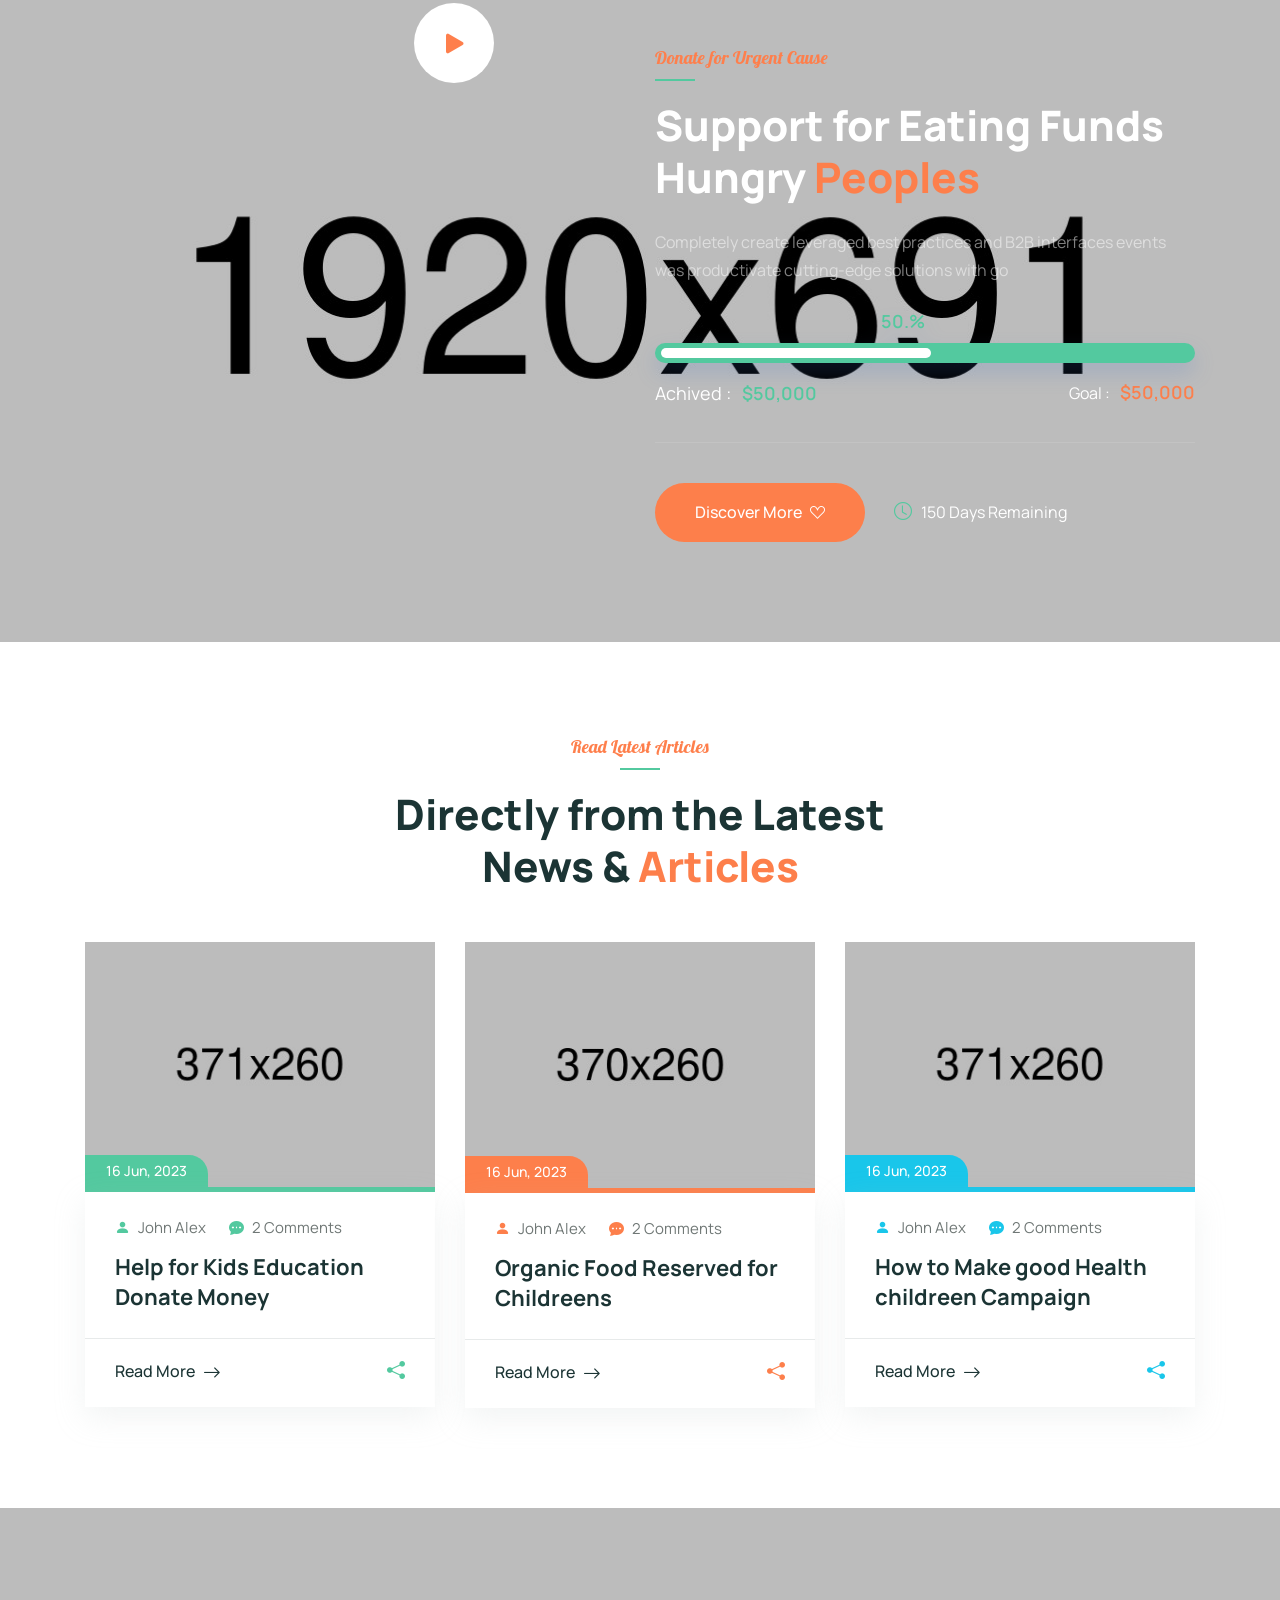
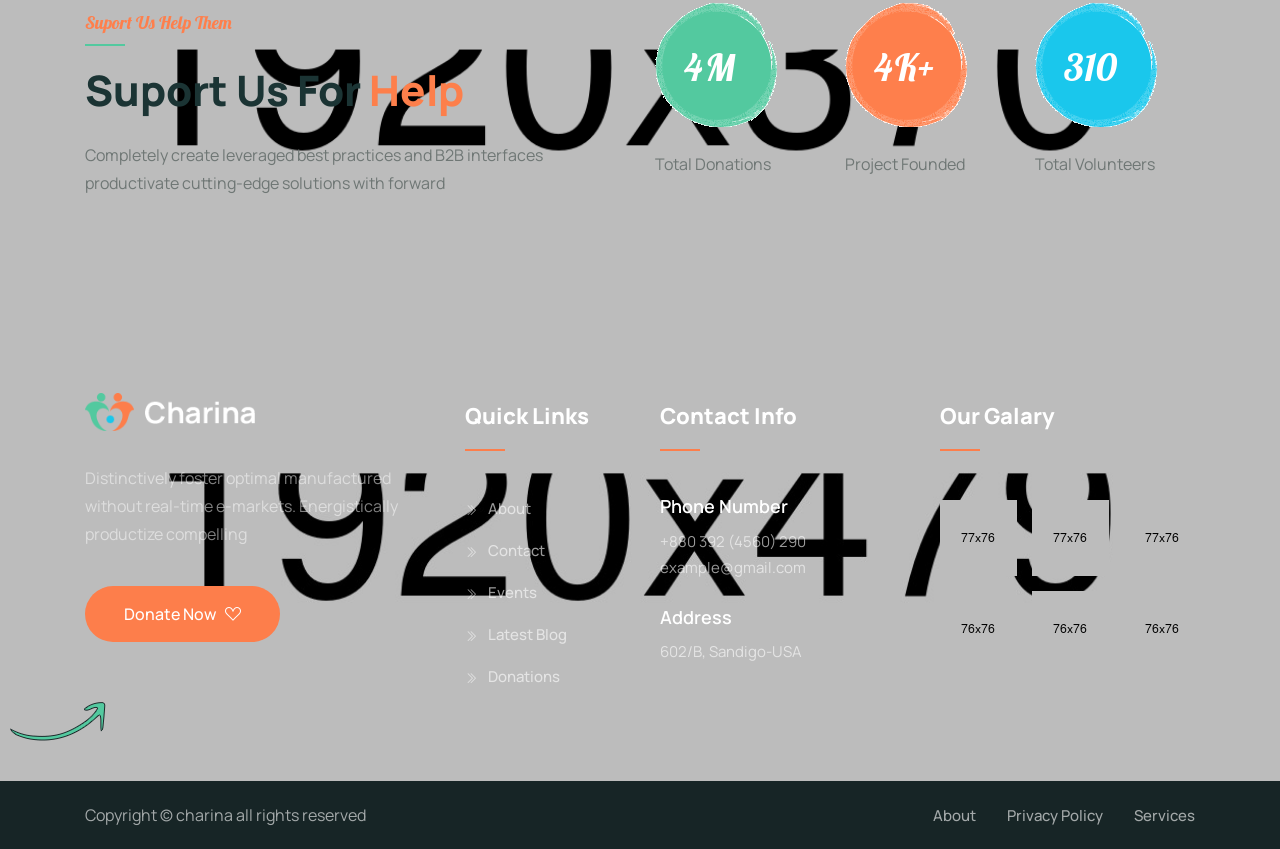
==== commit 5ac2fae6: "removed logo" ====
--- a/index.html
+++ b/index.html
@@ -88,7 +88,7 @@
 			<div class="col-lg-2">
 				<div class="logo">
 					<a class="logo_img" href="index.html" title="charina">
-						<img src="assets/images/POWERLOGO-FULLCOLOR10292021.png" alt="" />
+						<img src="assets/images/logo.png" alt="" />
 					</a>
 					<a class="main_sticky" href="index.html" title="charina">
 						<img src="assets/images/logo.png" alt="astute" />
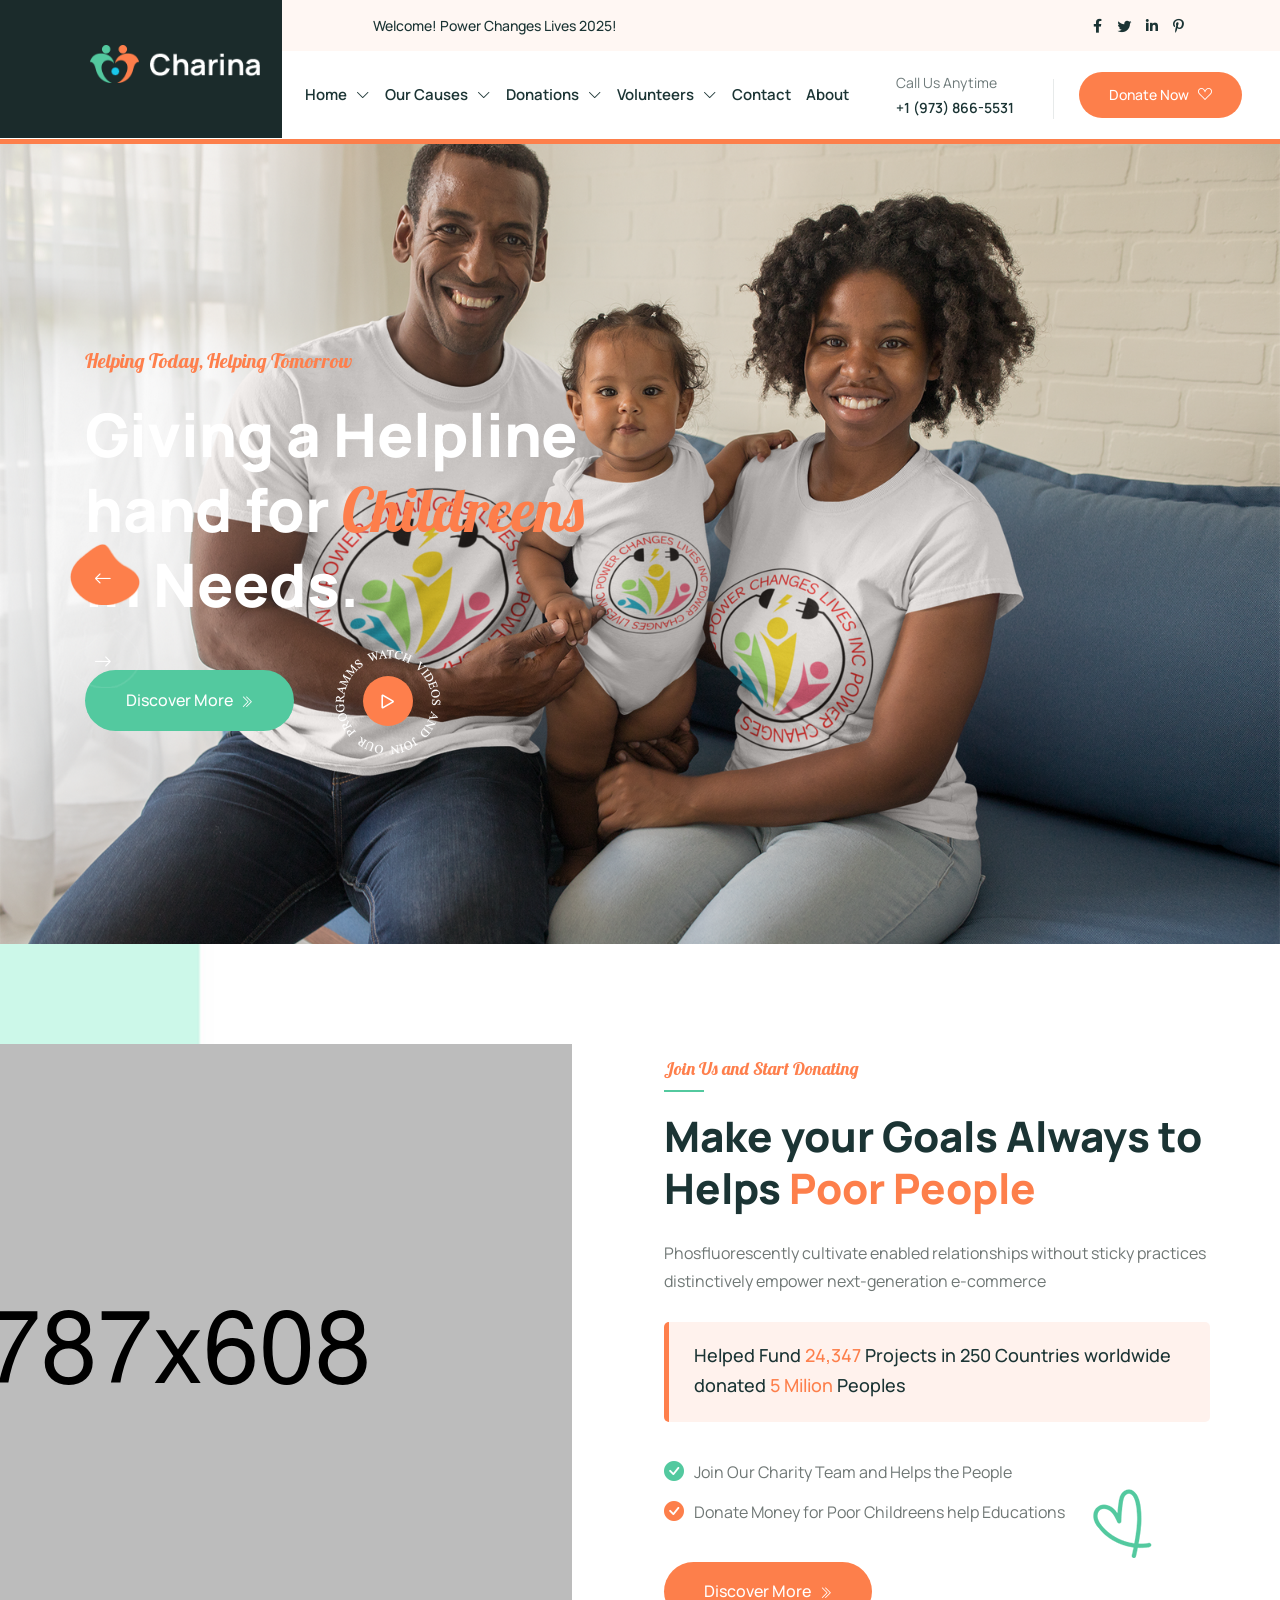
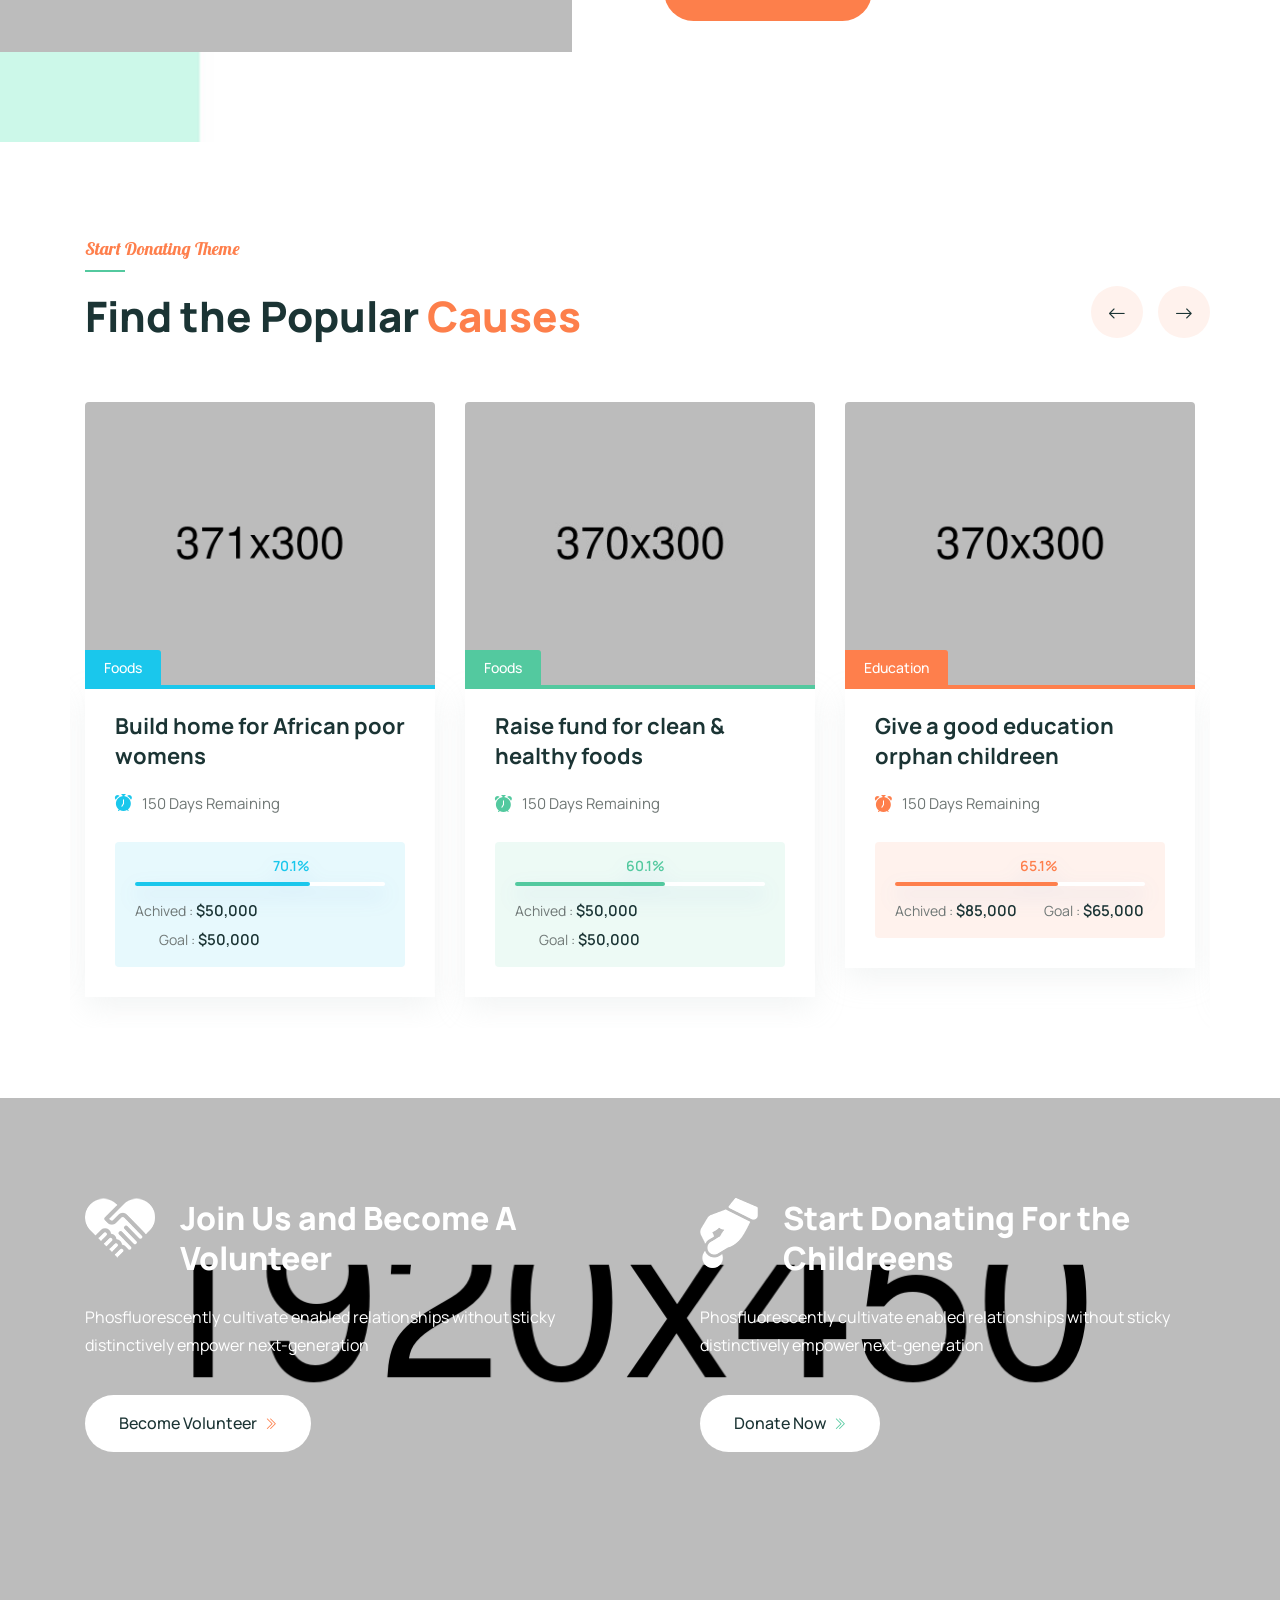
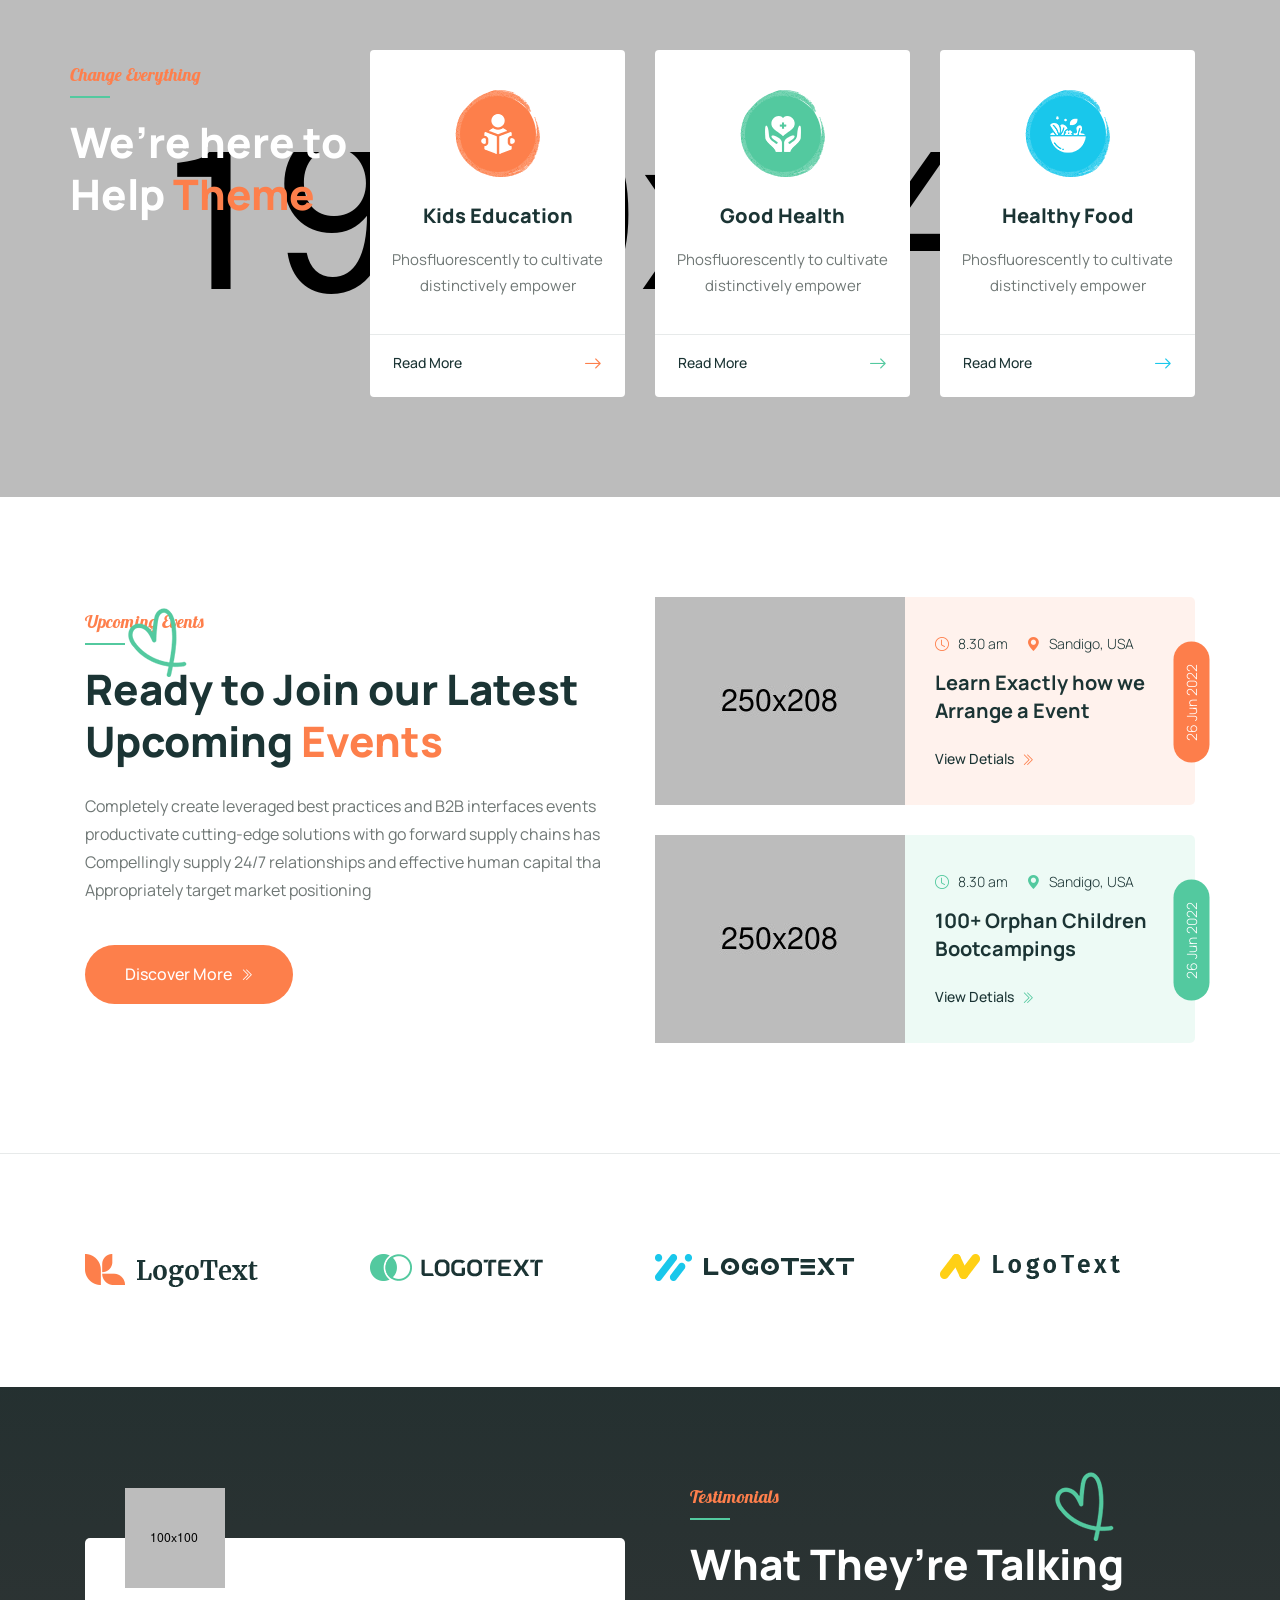
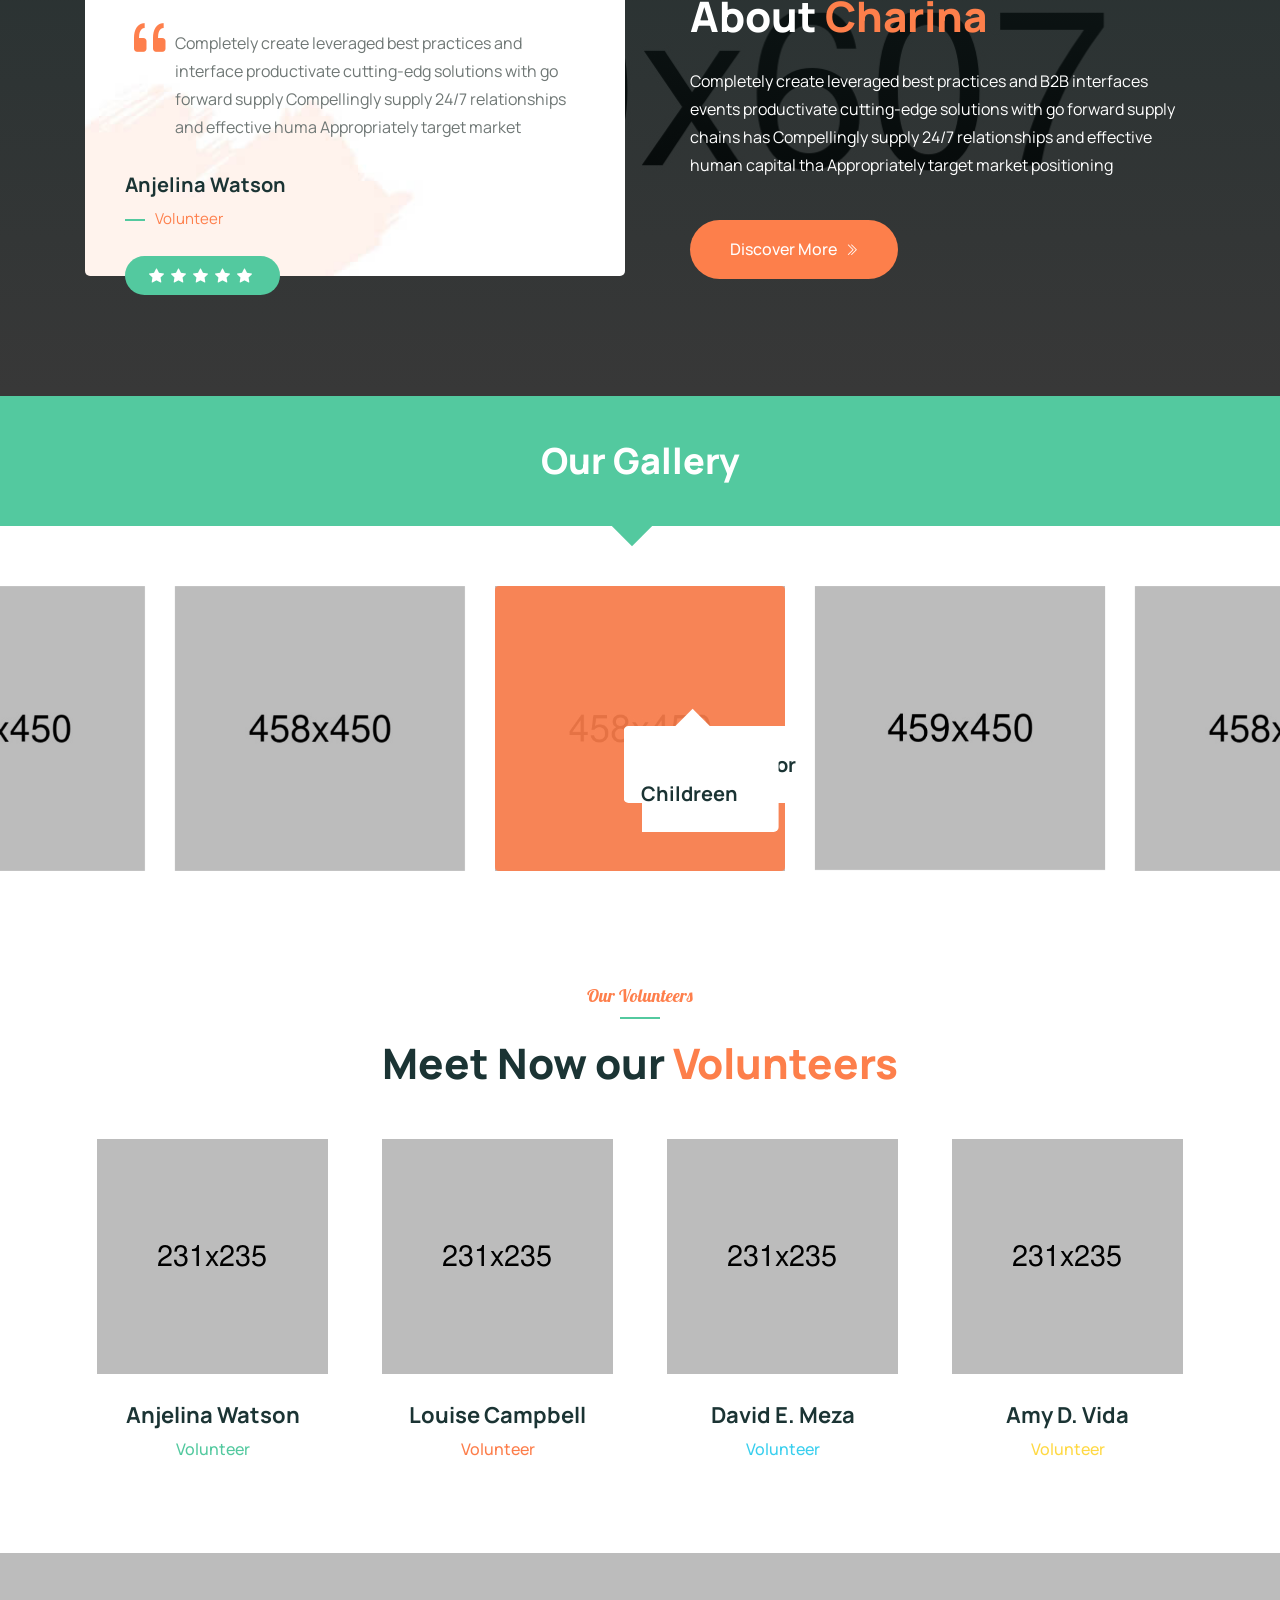
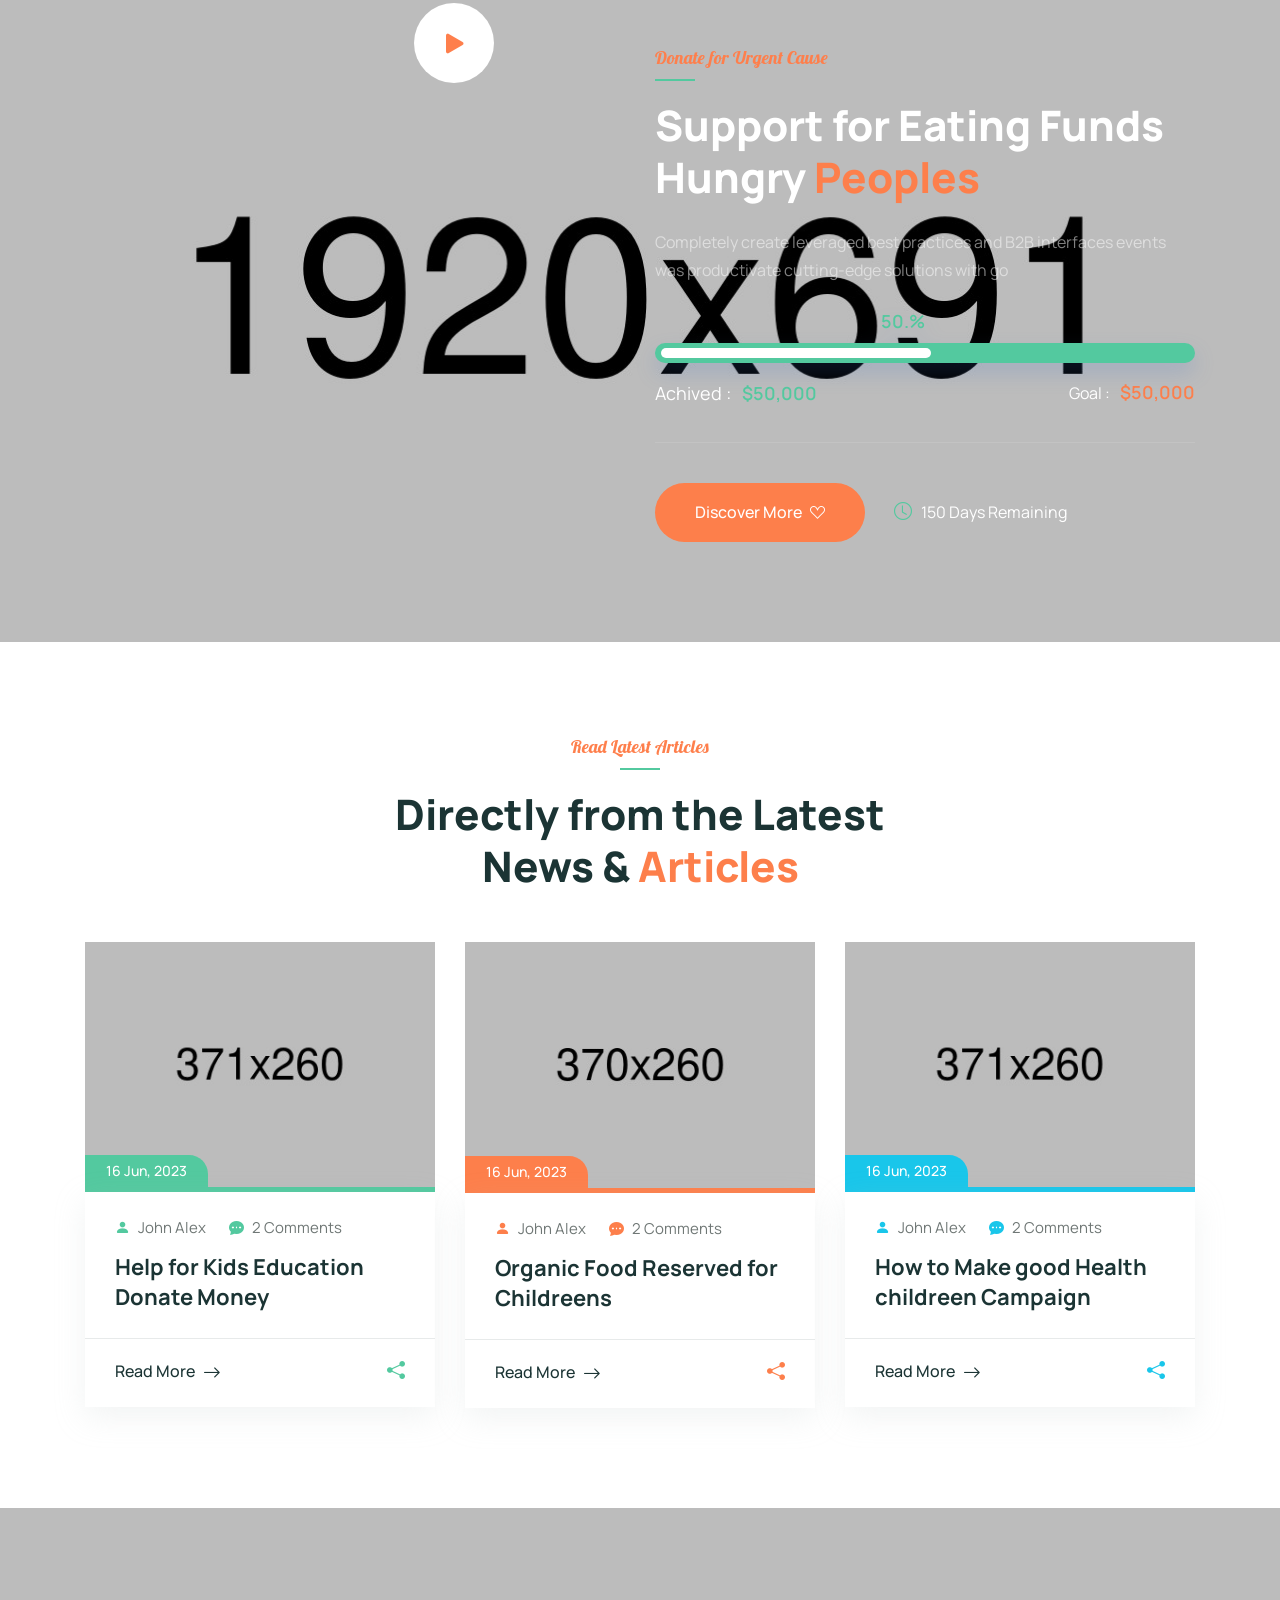
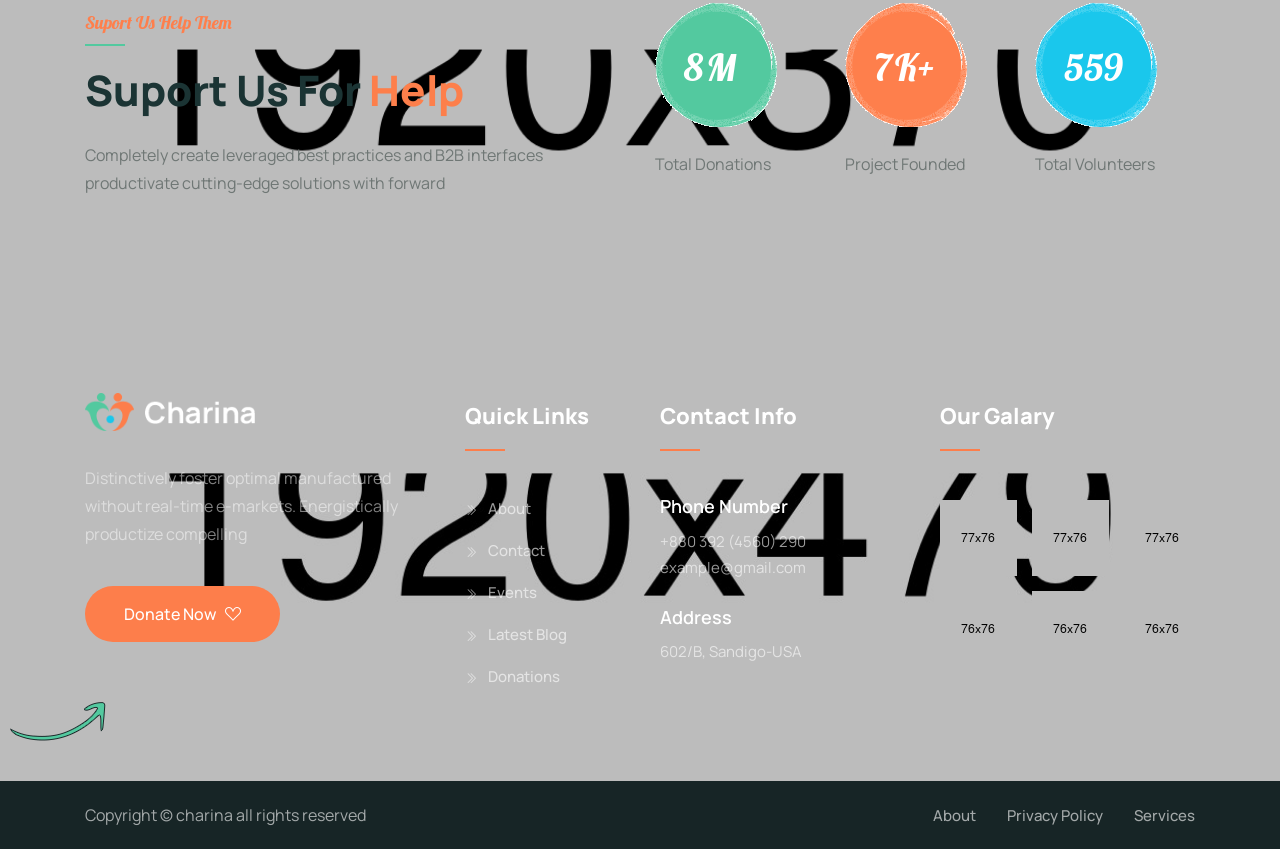
==== commit 01f769ef: "working on menu options navbar" ====
--- a/index.html
+++ b/index.html
@@ -106,11 +106,9 @@
 						</li>
 						<li><a href="#">Our Causes <span><i class="bi bi-chevron-down"></i></span></a>
 							<ul class="sub-menu">
-								<li><a href="about.html">About</a></li>
-								<li><a href="volunteer.html">Volunteer</a></li>
-								<li><a href="volunteer-2.html">Volunteer Two</a></li>
-								<li><a href="gallery.html">Gallery </a></li>
-								<li><a href="gallery-details.html">Gallery Details</a></li>
+								<li><a href="contact-us.html">Contact Us</a></li>
+								<li><a href="contact-us.html">Contact Us</a></li>
+								<li><a href="contact-us.html">Contact Us</a></li>
 								<li><a href="contact-us.html">Contact Us</a></li>
 							</ul>
 						</li>
@@ -128,6 +126,7 @@
 							</ul>
 						</li>
 						<li><a href="contact-us.html">Contact</a></li>
+						<li><a href="about.html">About</a></li>
 					</ul>		
 				</nav>
 			</div>
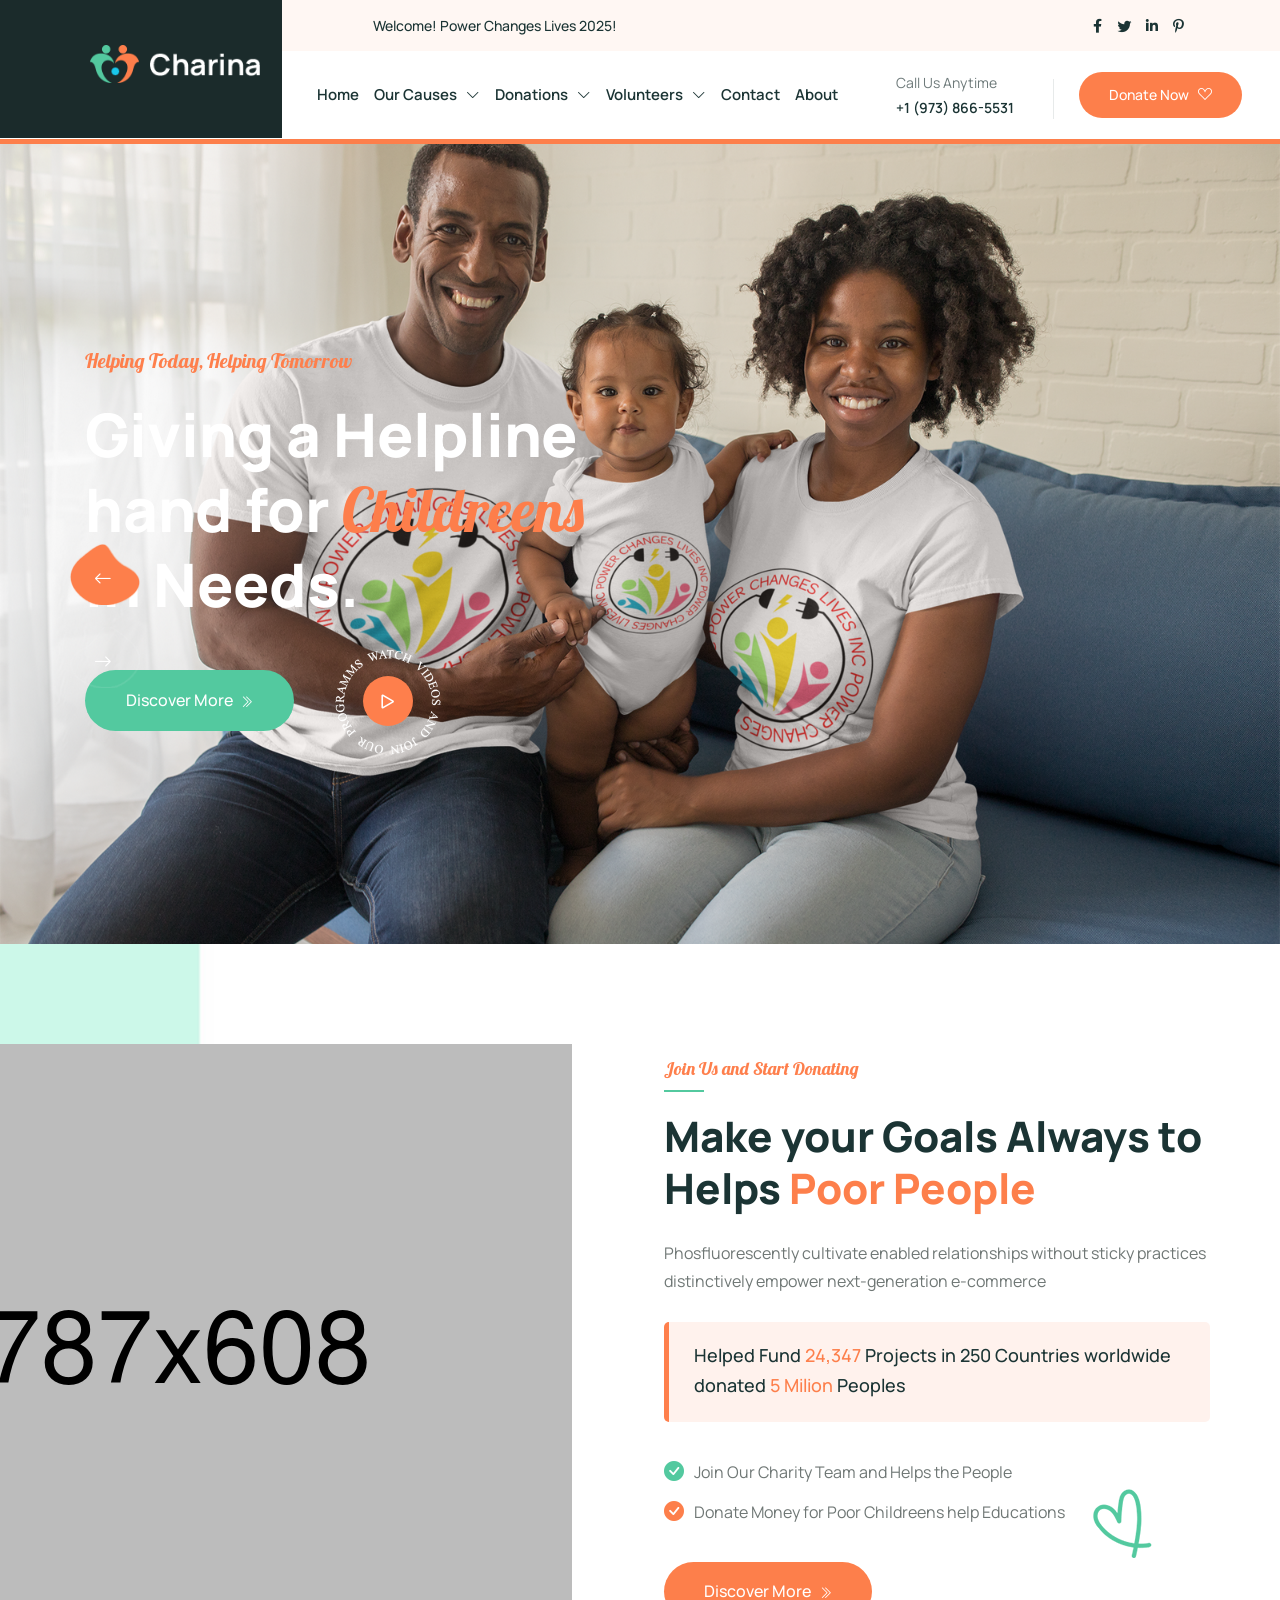
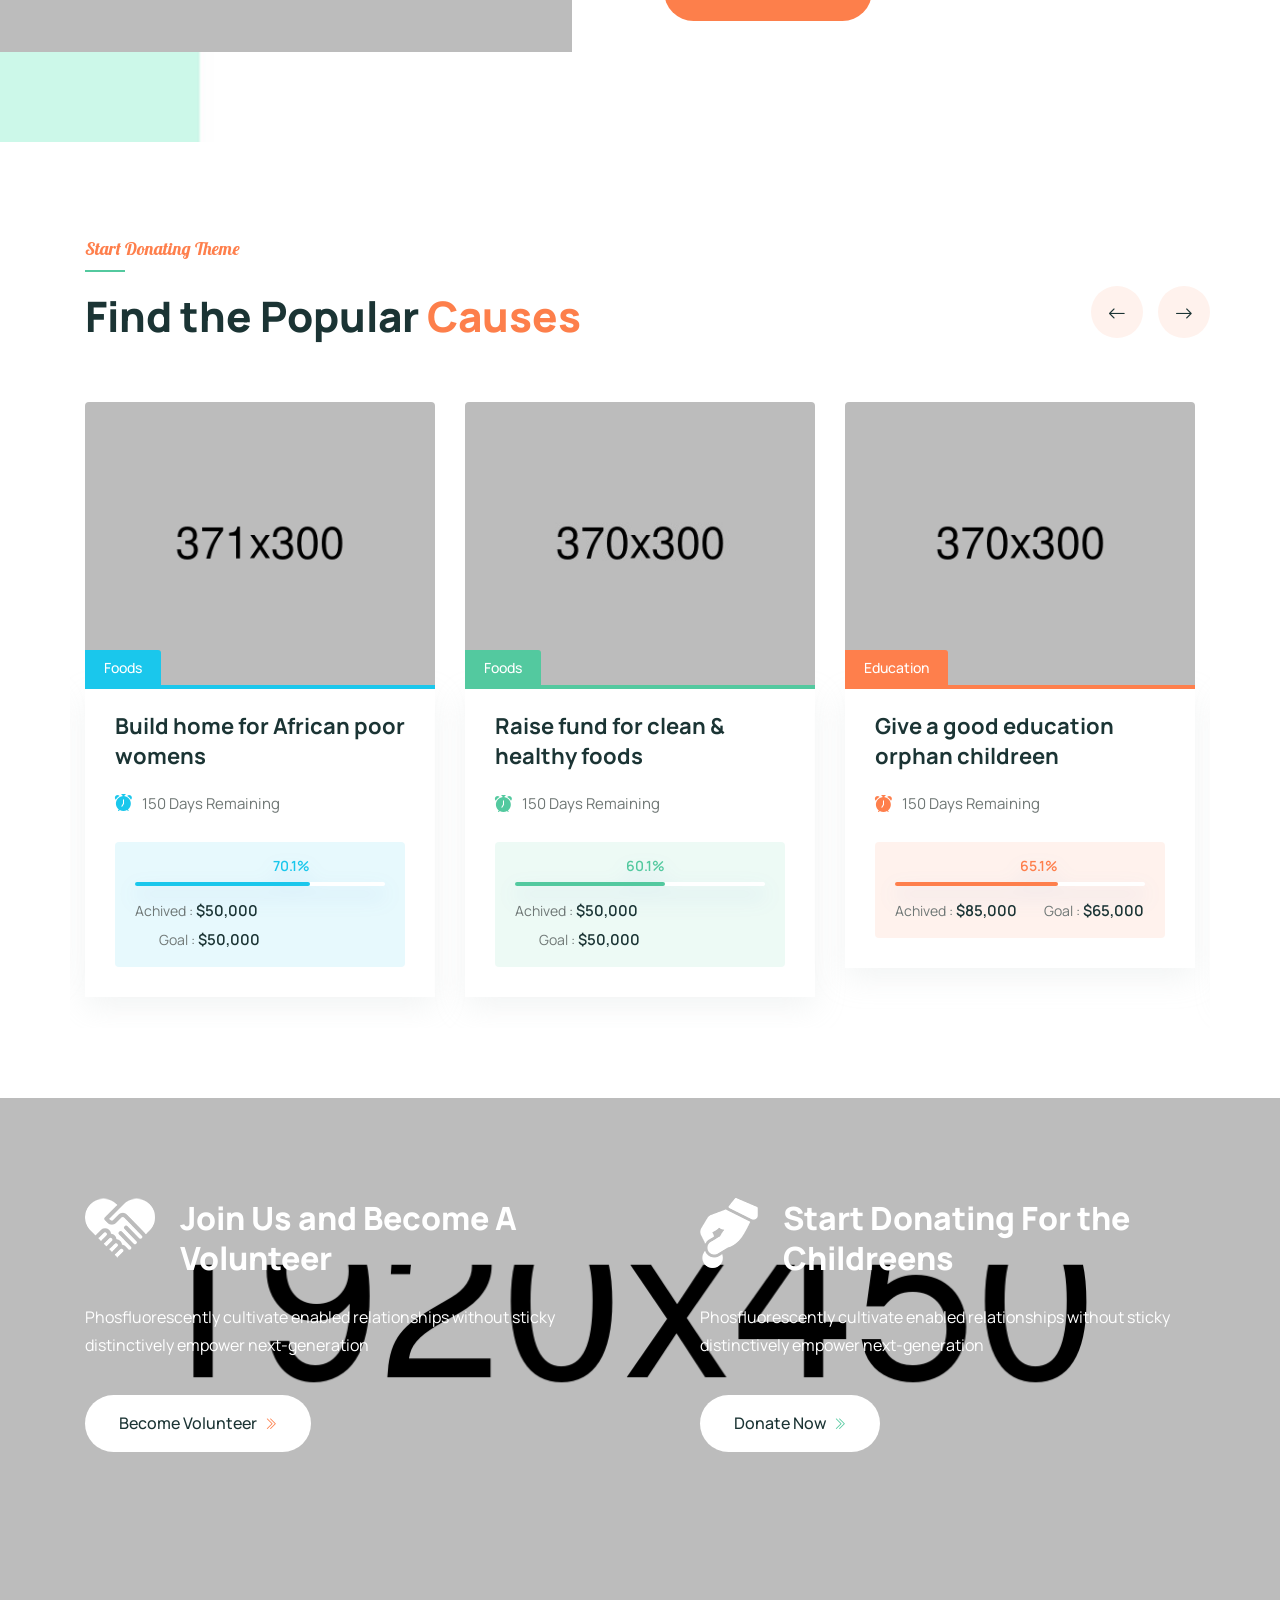
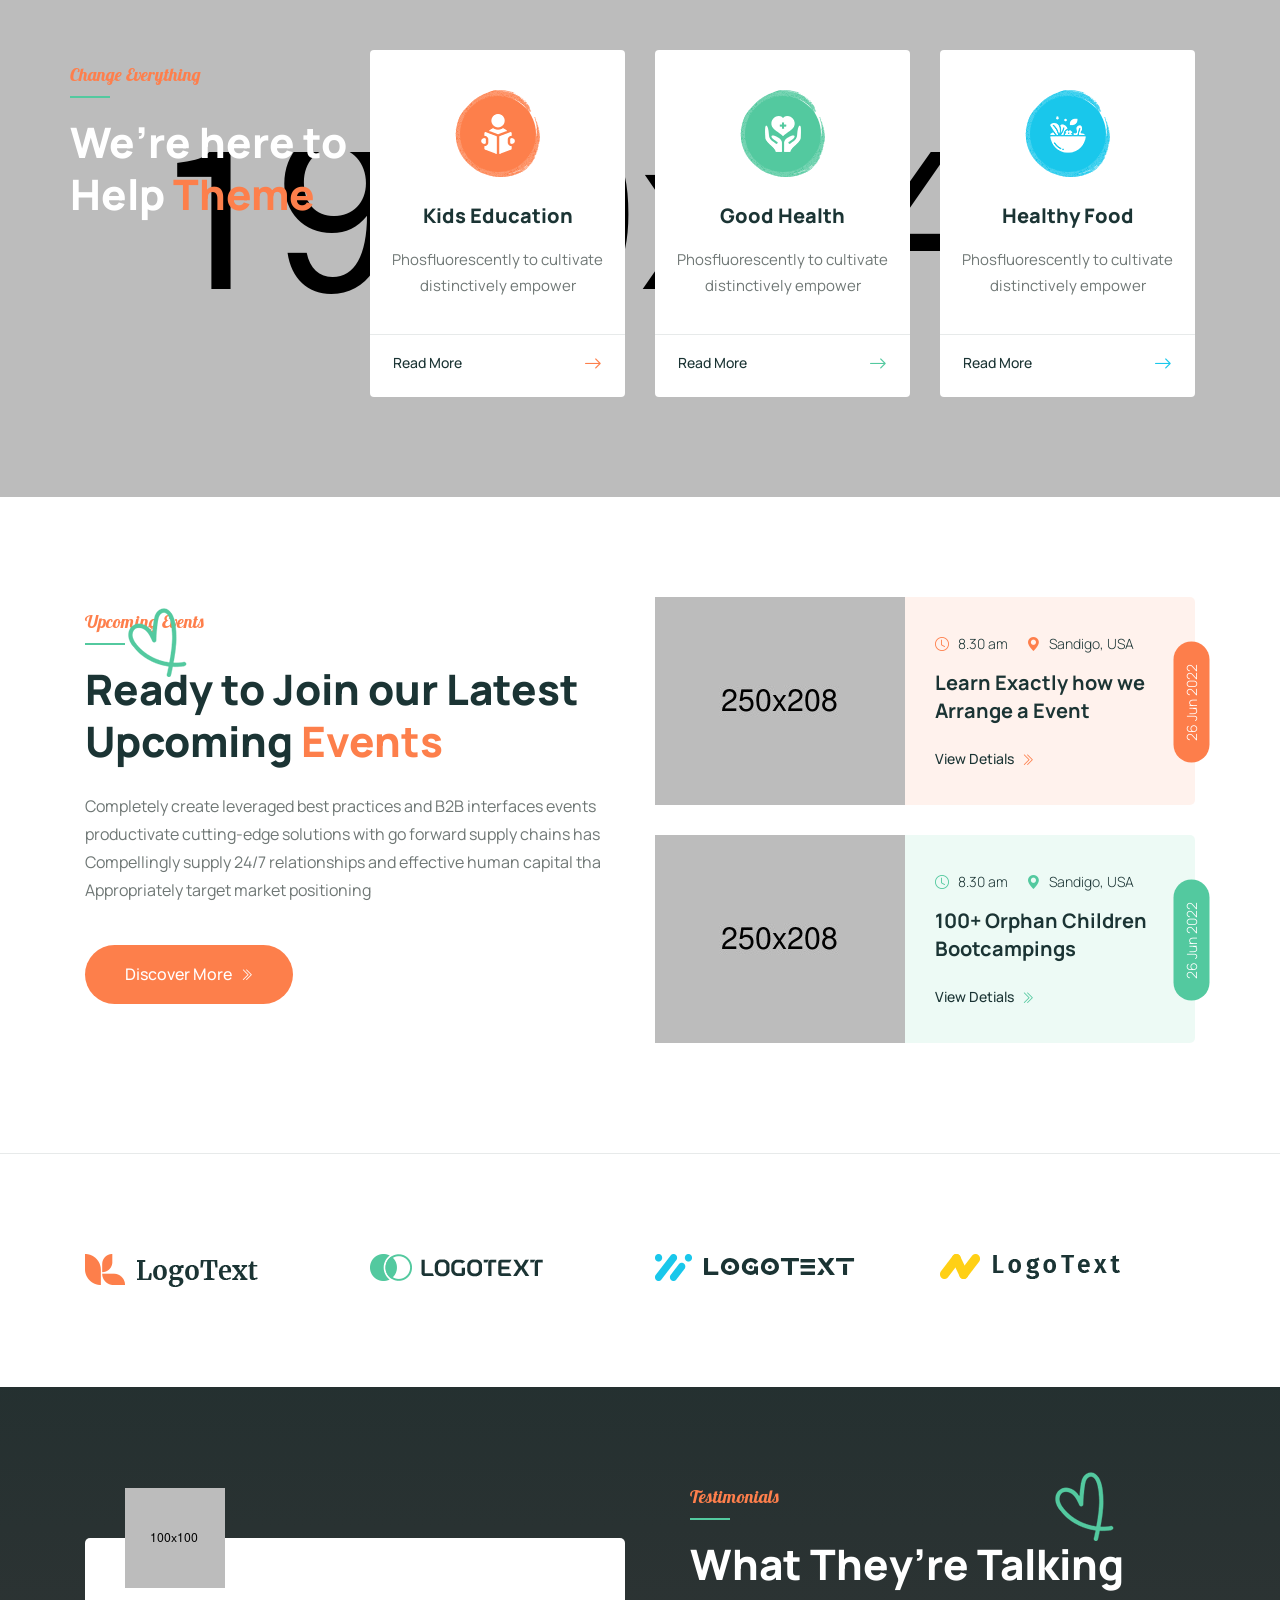
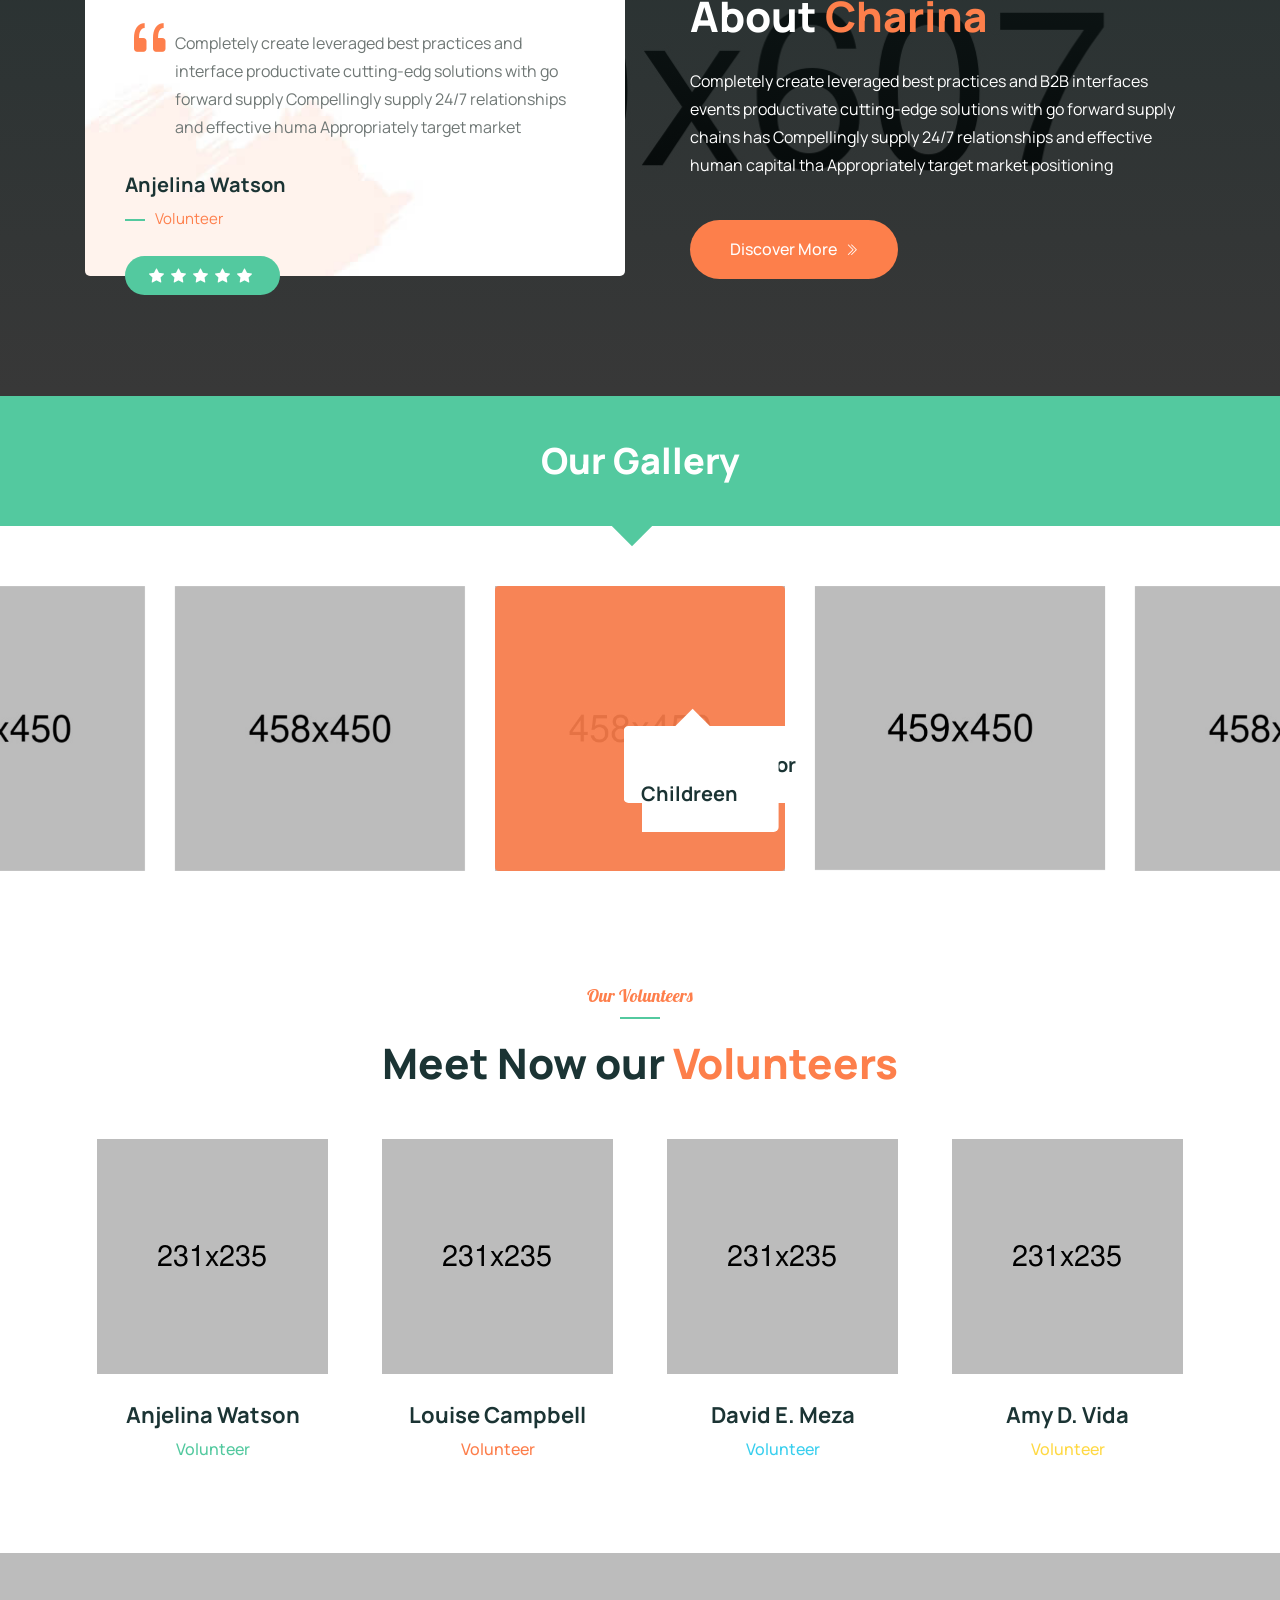
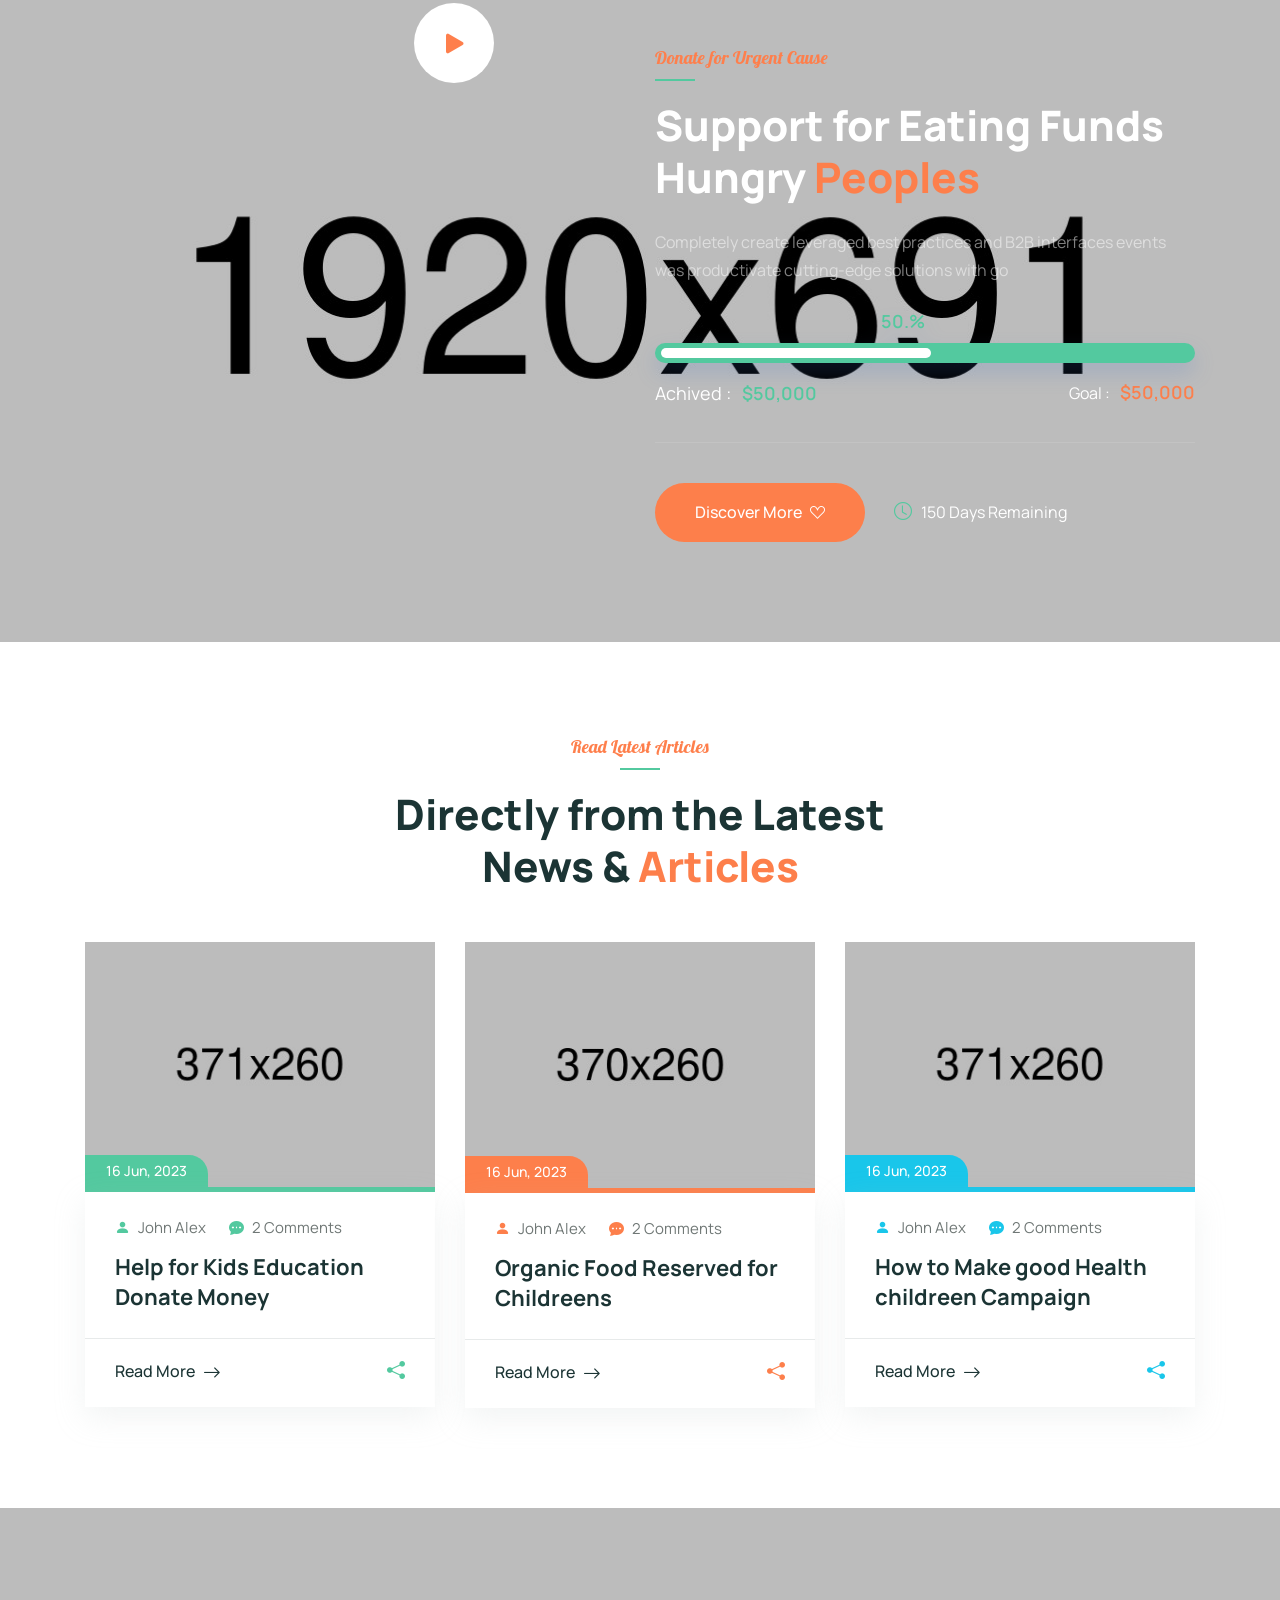
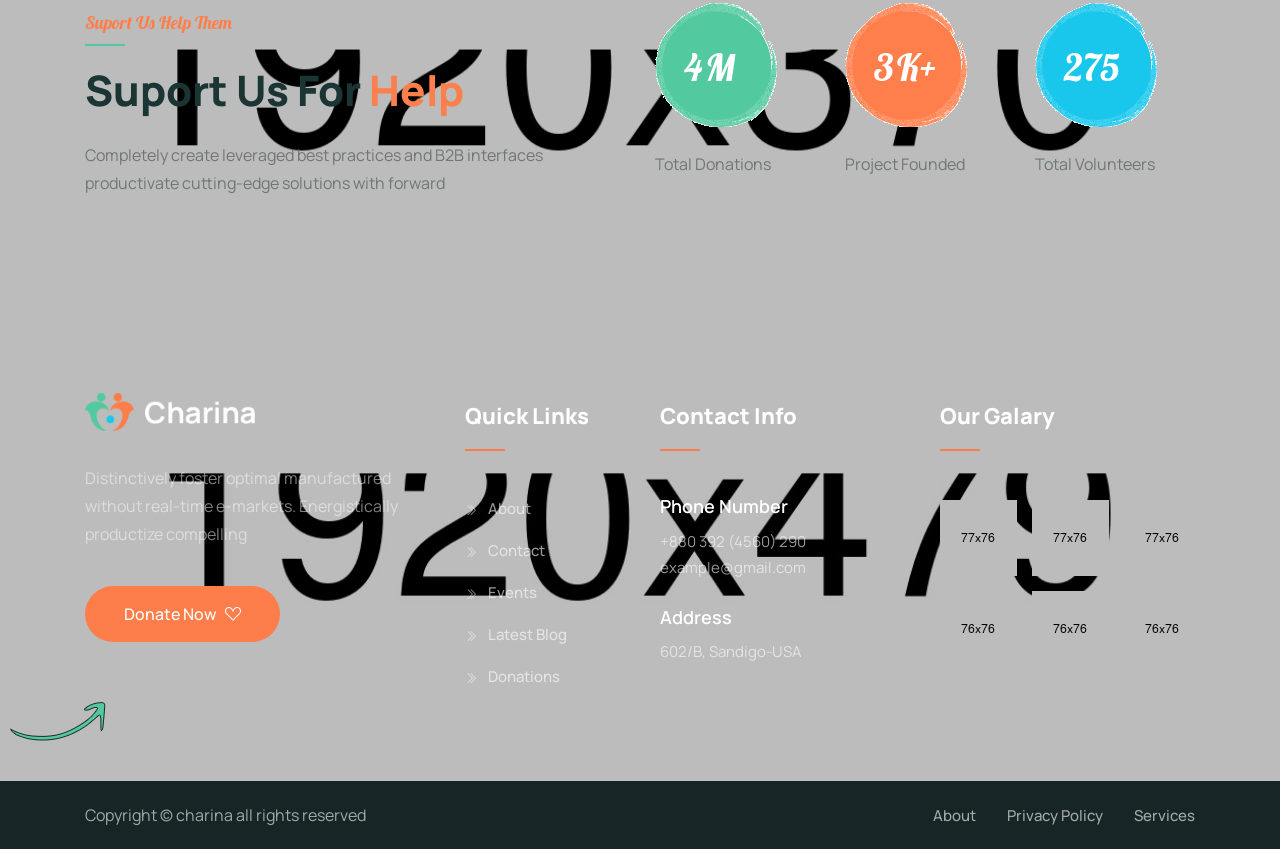
==== commit 414e9491: "removed home options" ====
--- a/index.html
+++ b/index.html
@@ -98,11 +98,7 @@
 			<div class="col-lg-6">
 				<nav class="charina_menu">
 					<ul class="nav_scroll">
-						<li><a href="#">Home <span><i class="bi bi-chevron-down"></i></span></a>
-							<ul class="sub-menu">
-								<li><a href="index.html">Home Page 01</a></li>
-								<li><a href="index-2.html">Home Page 02</a></li>
-							</ul>
+						<li><a href="#">Home</a>
 						</li>
 						<li><a href="#">Our Causes <span><i class="bi bi-chevron-down"></i></span></a>
 							<ul class="sub-menu">
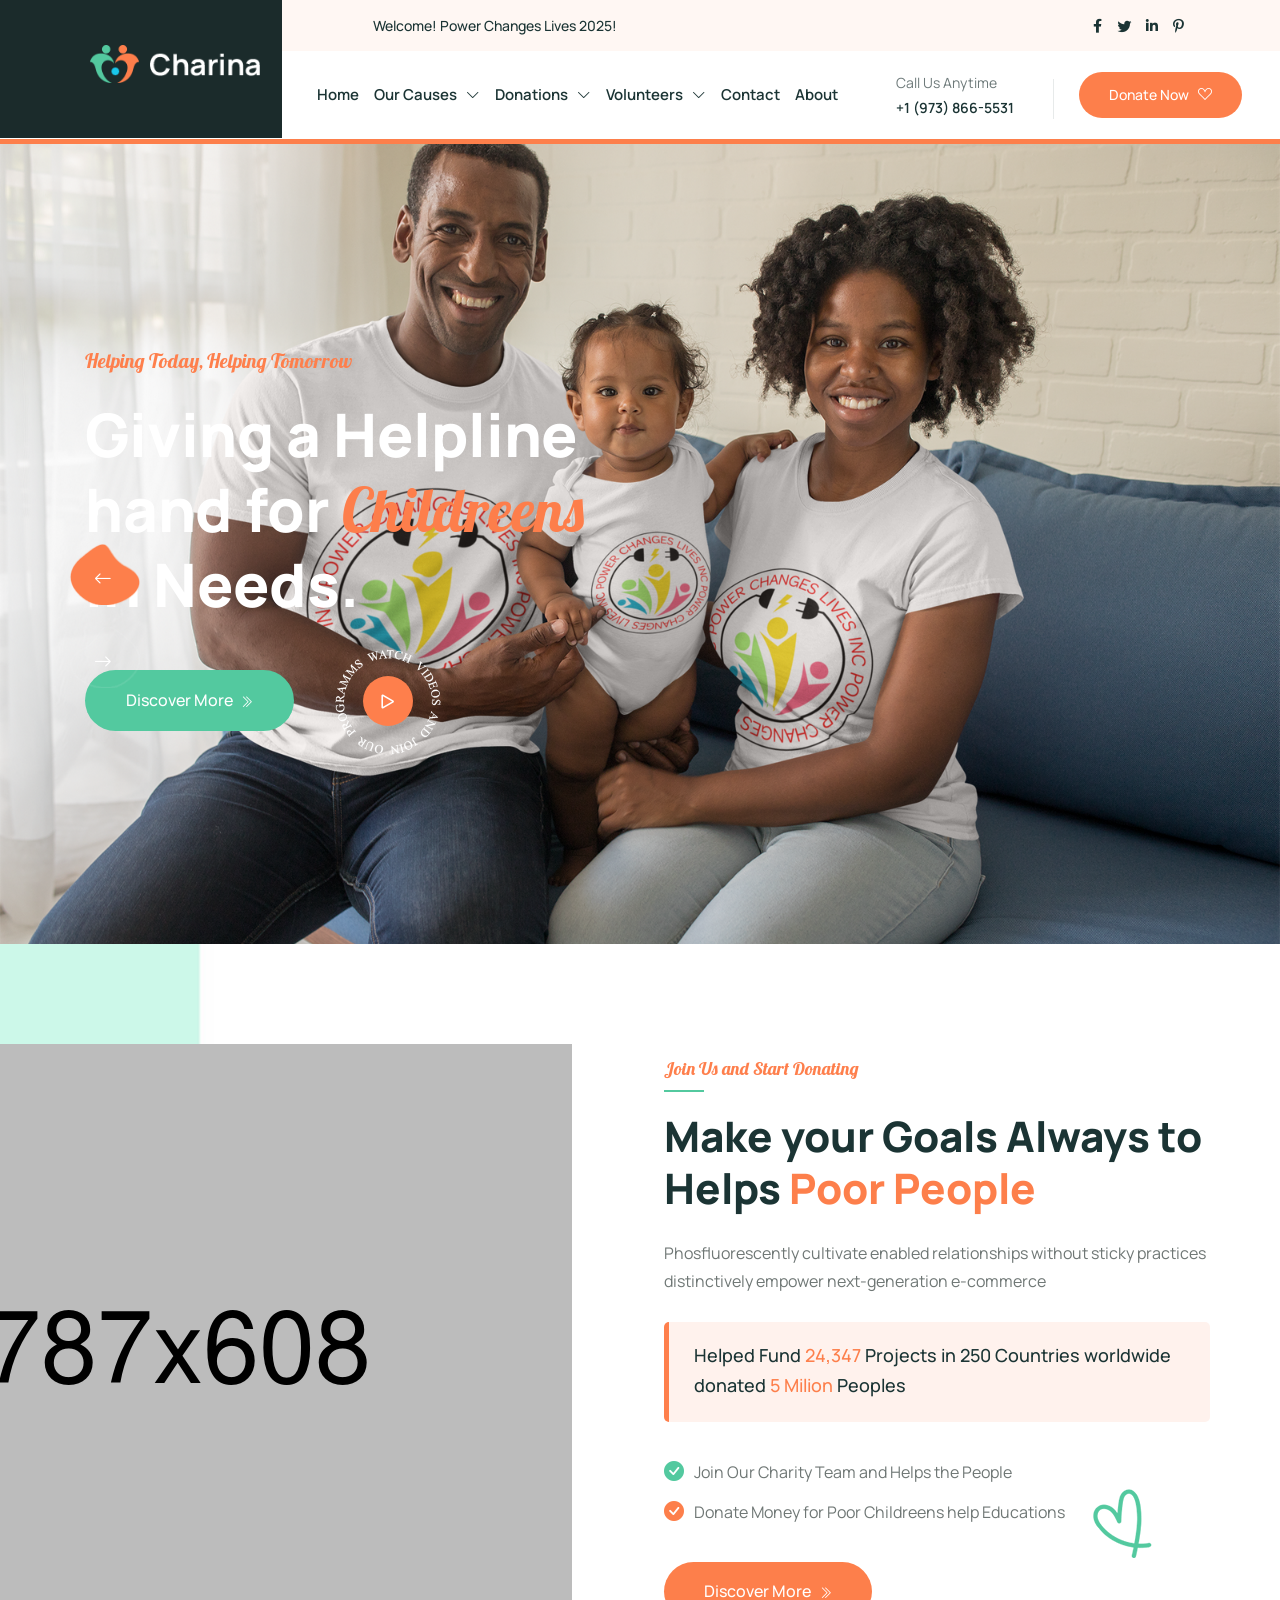
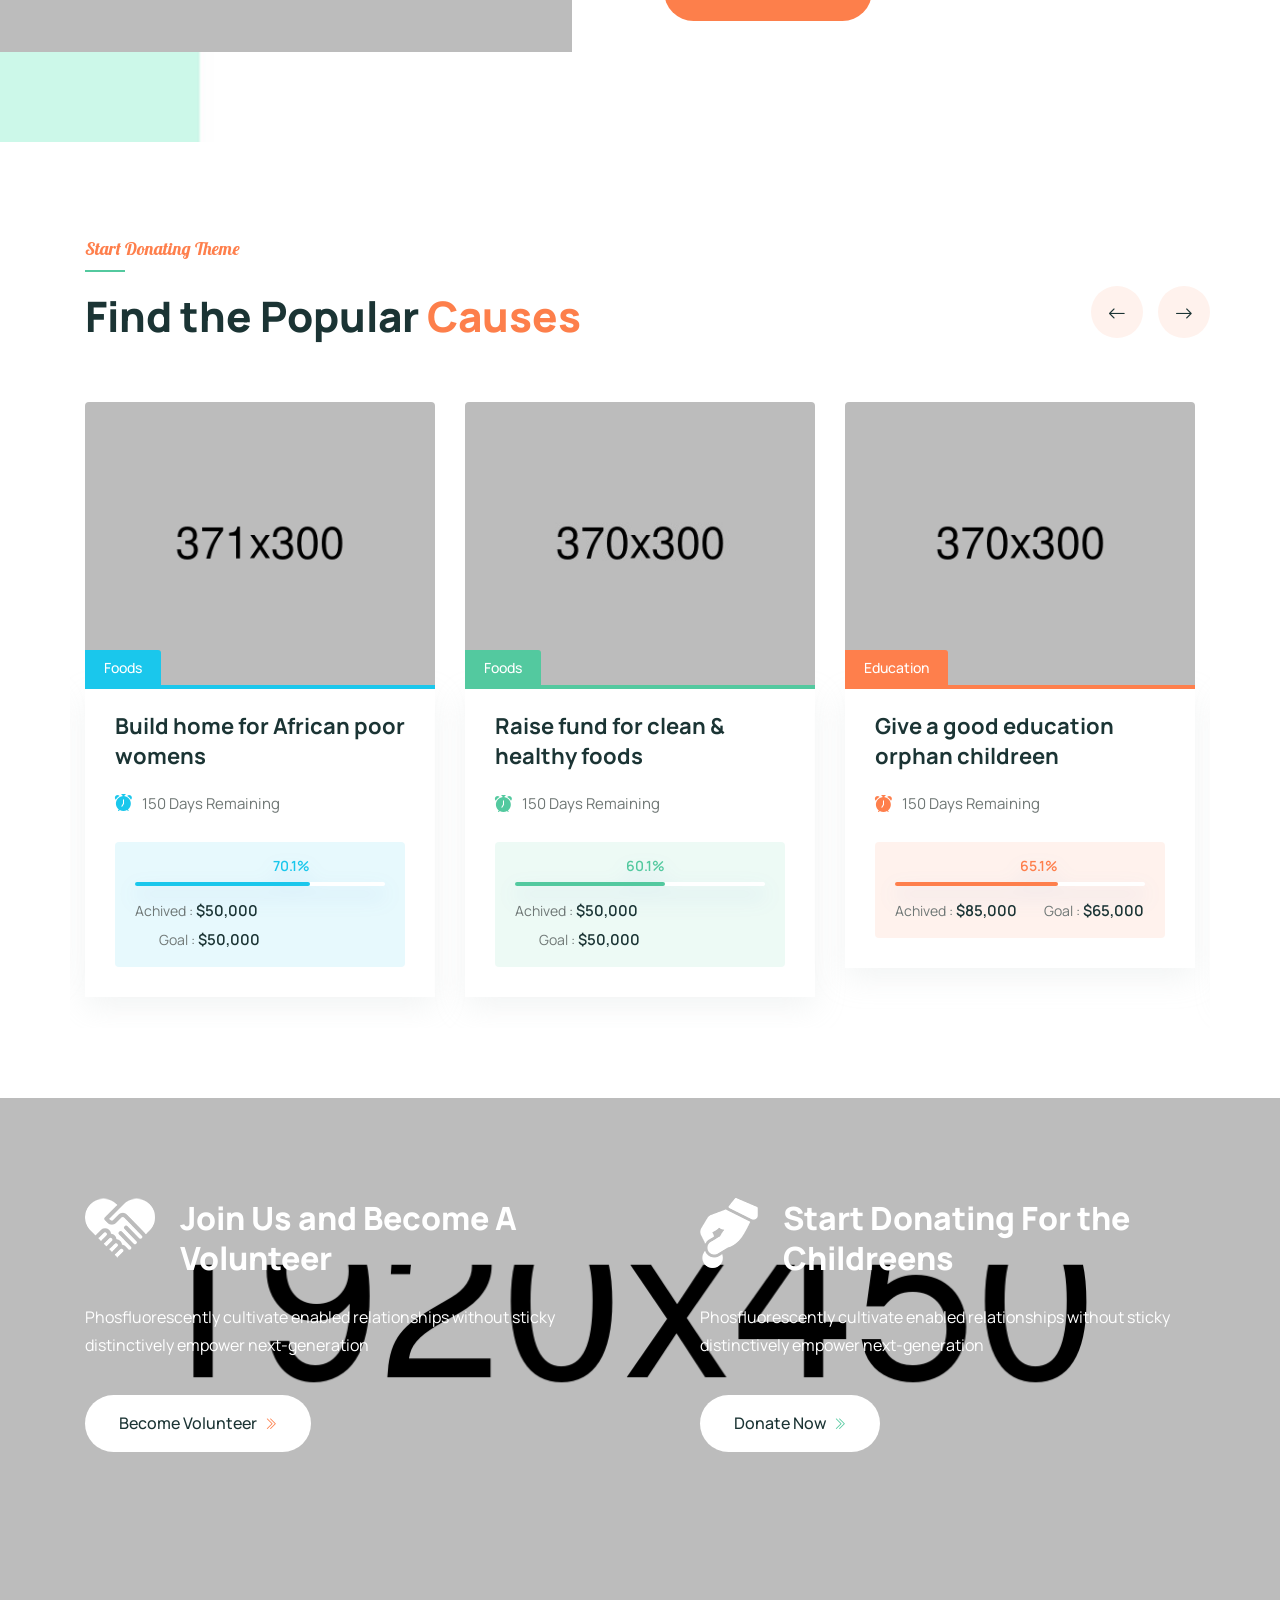
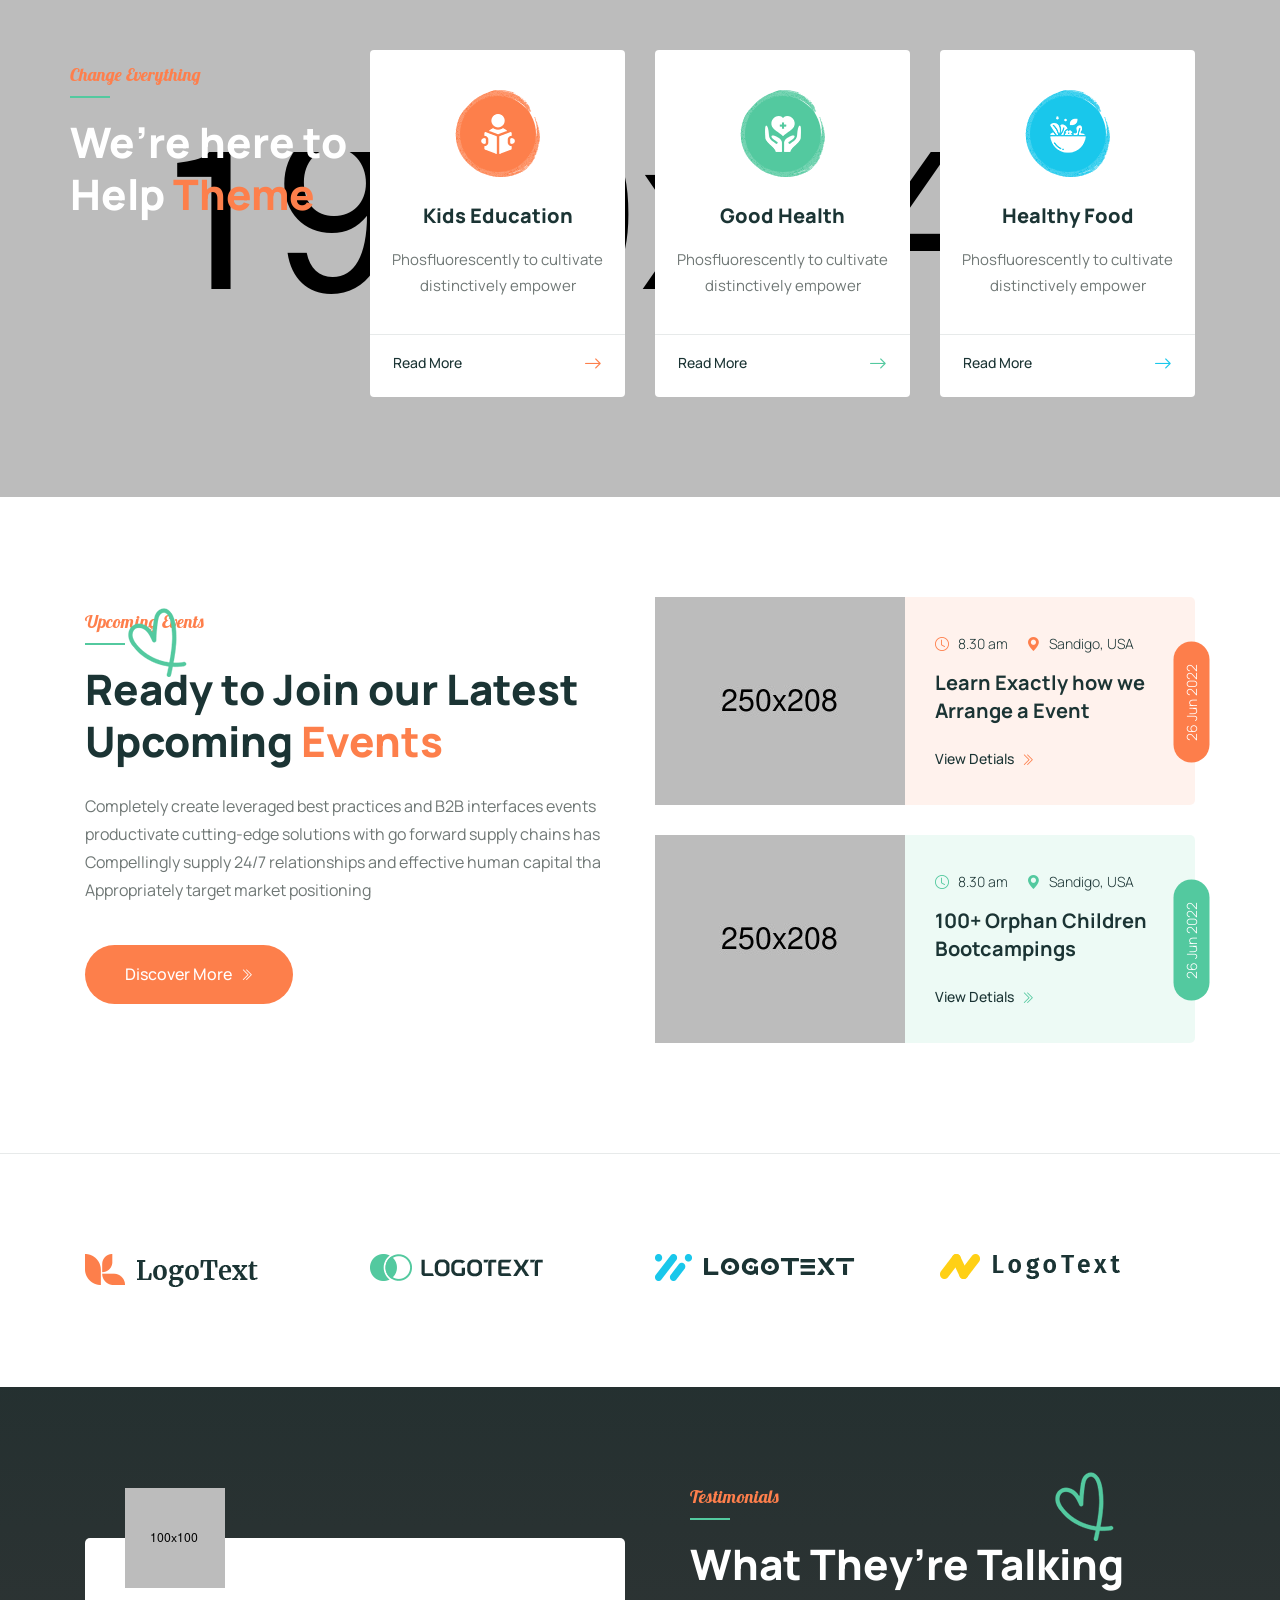
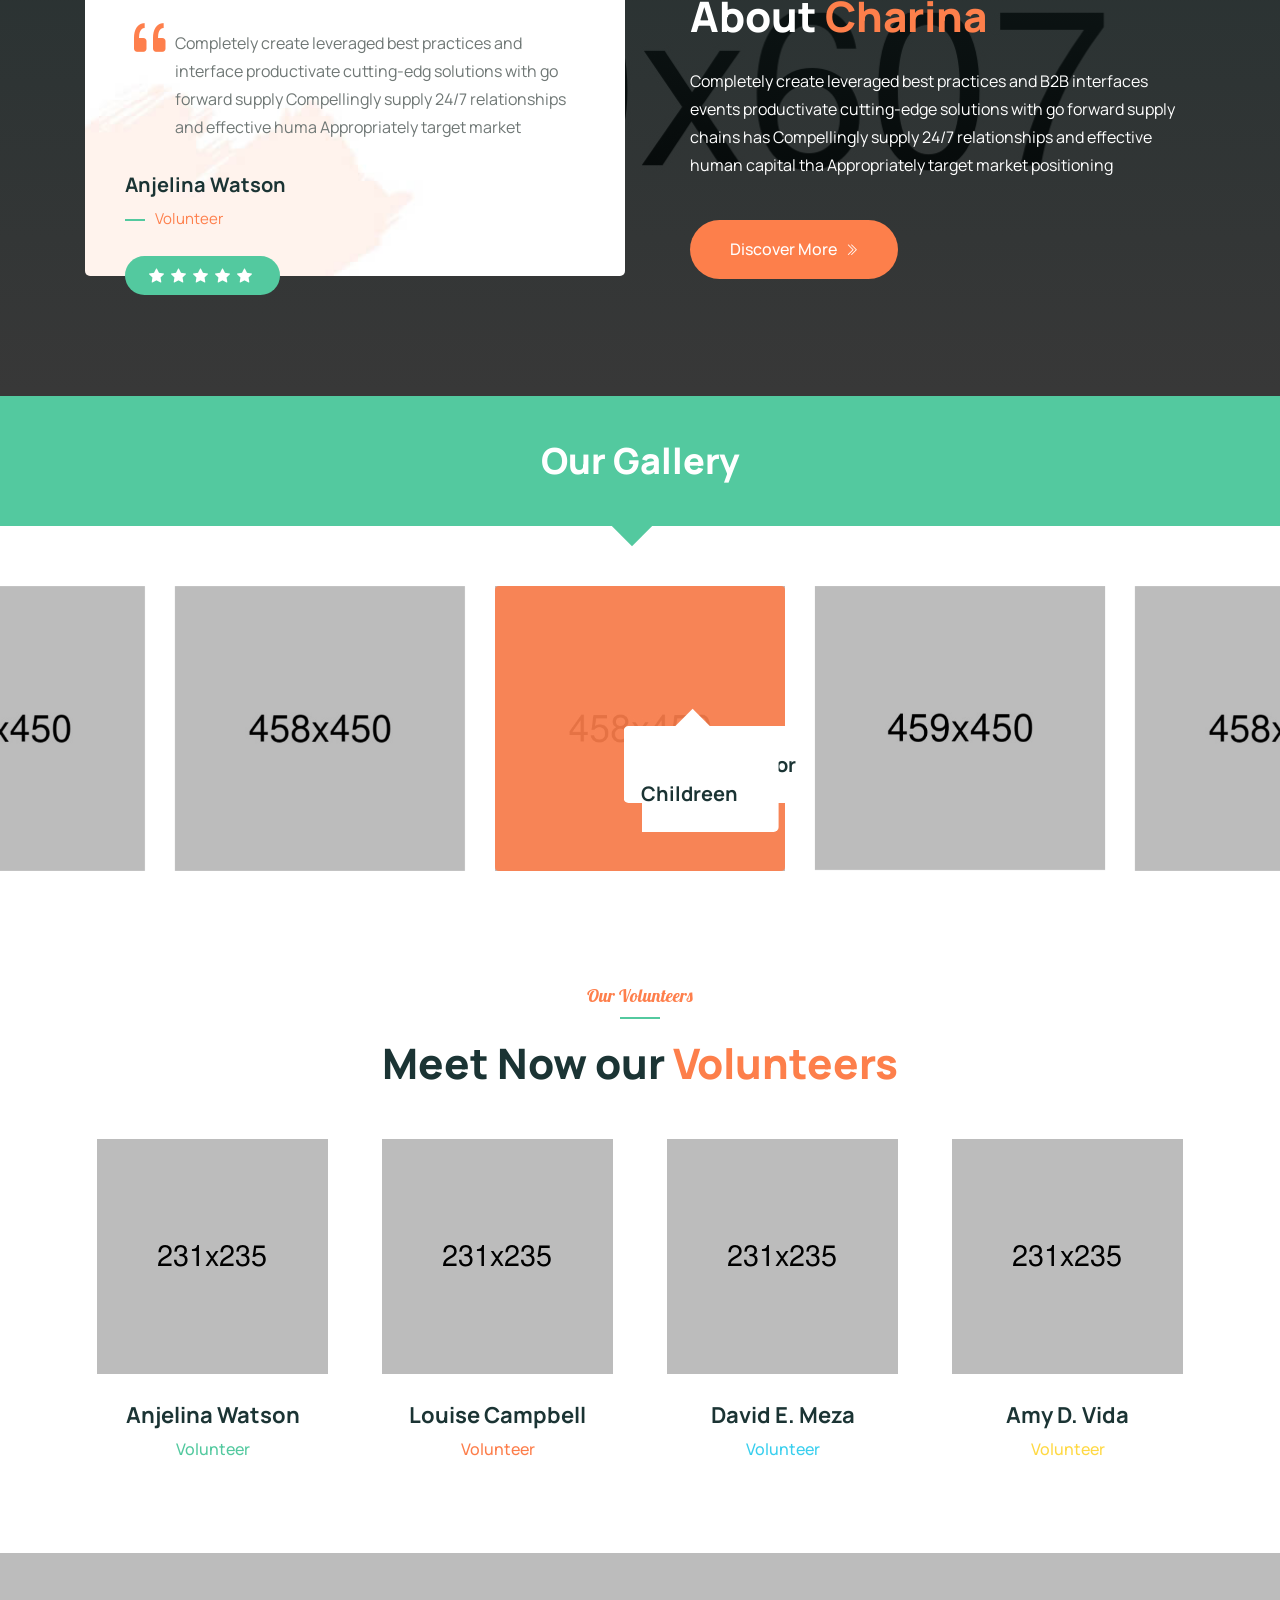
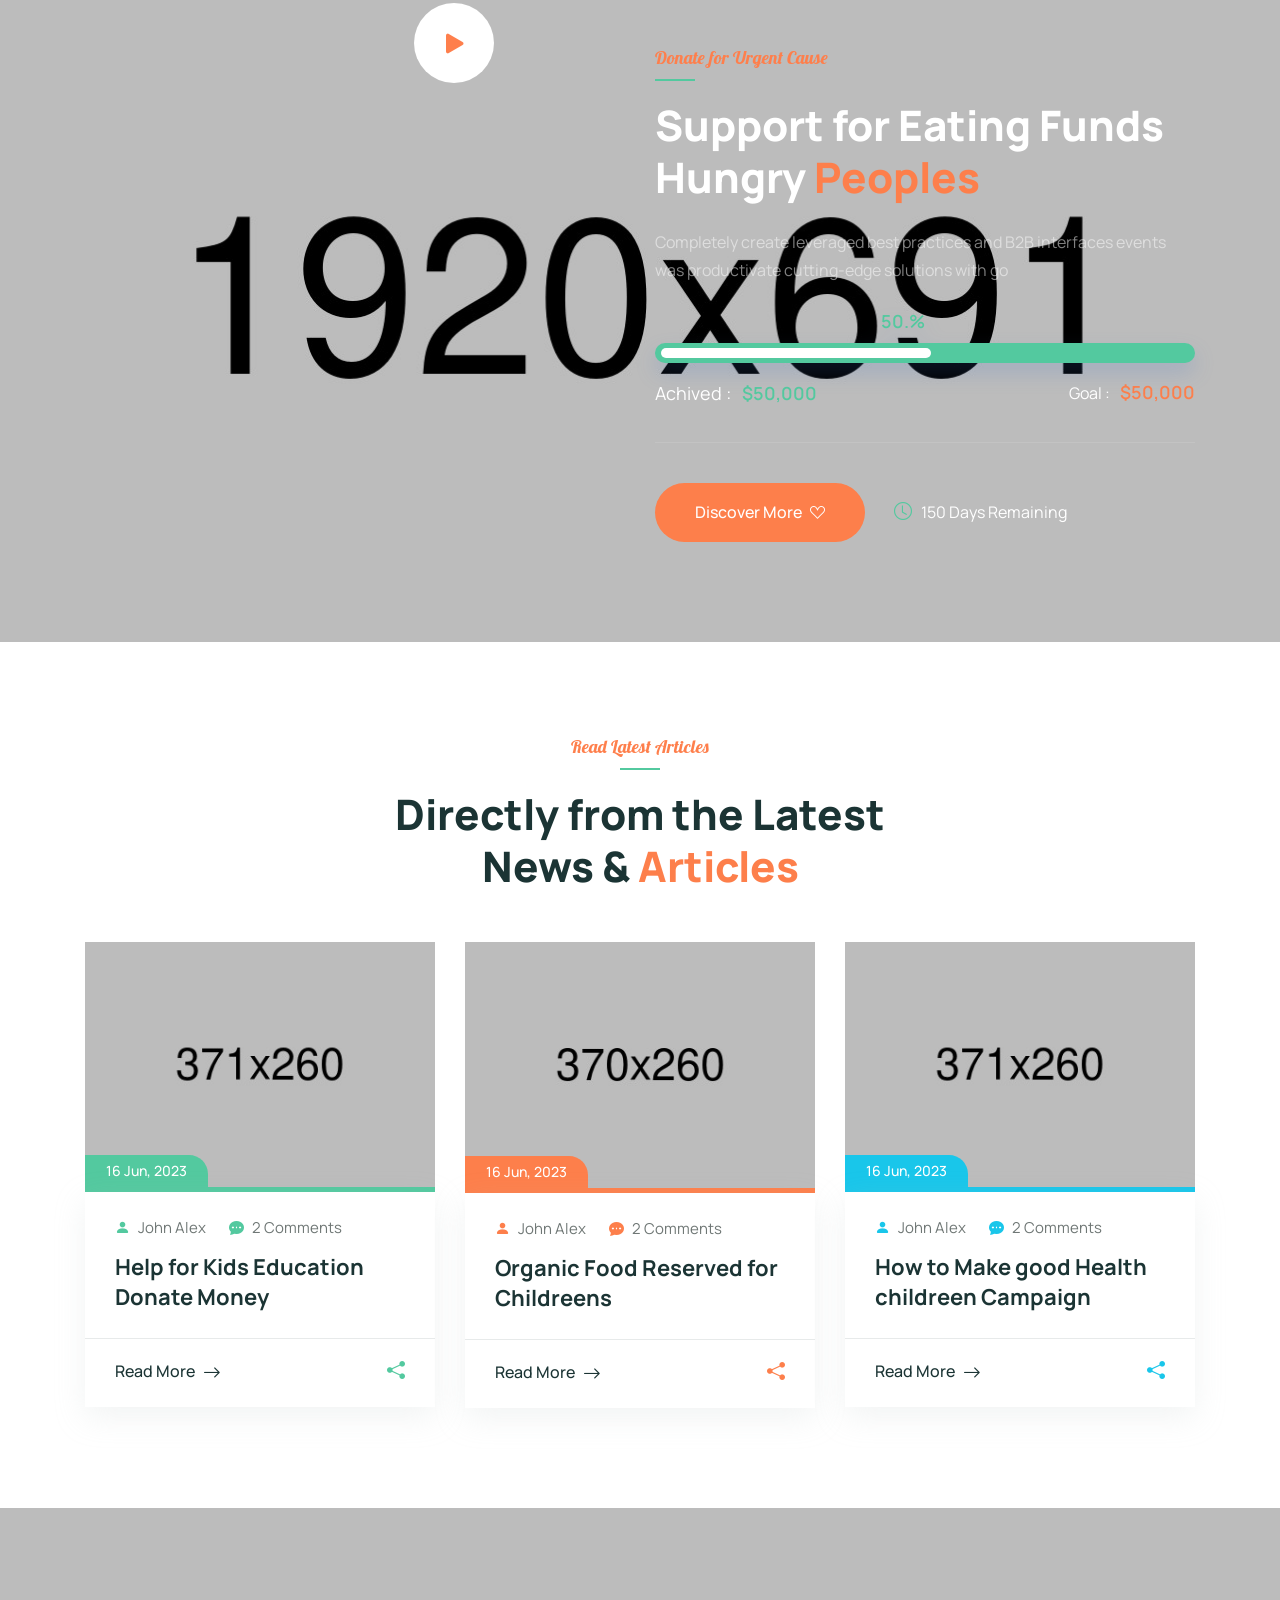
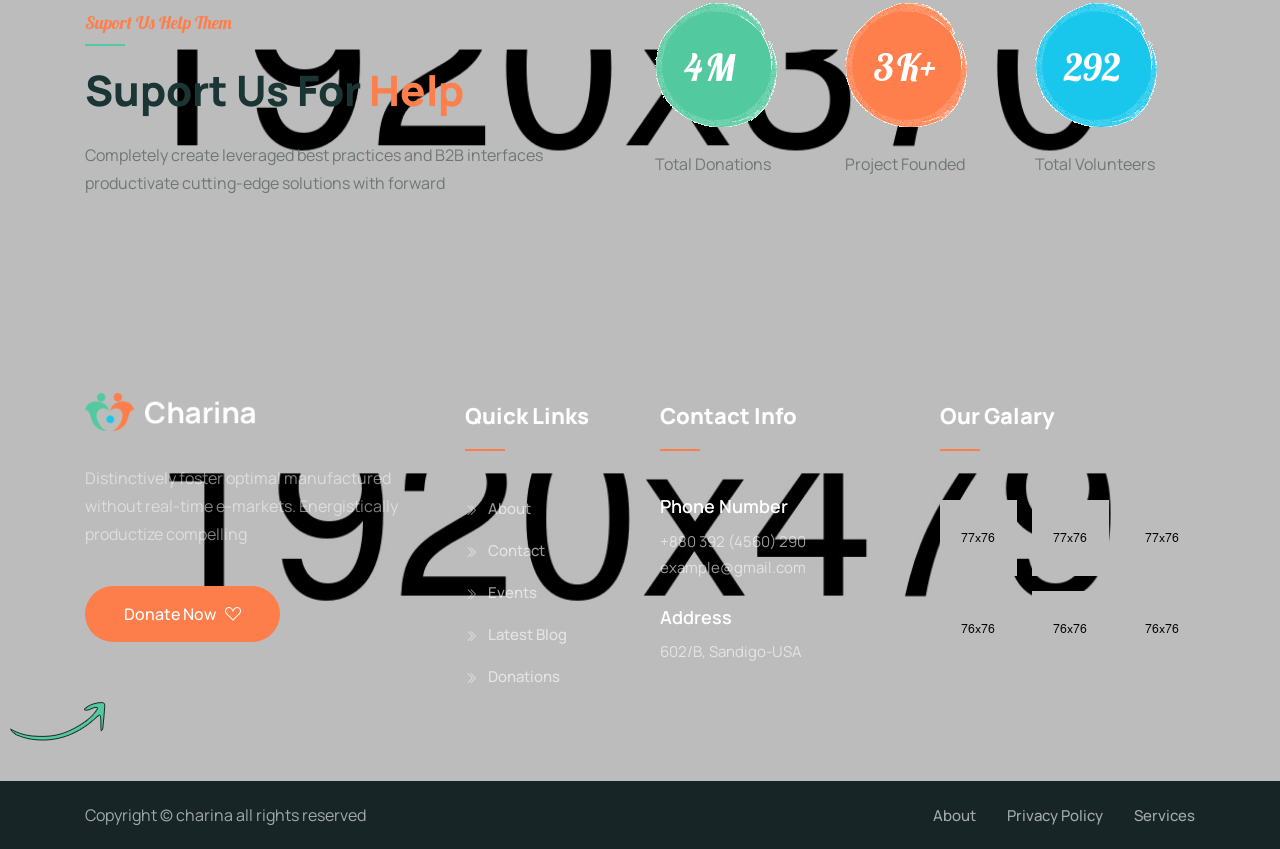
==== commit e0079193: "Added correct links to volunteer menu" ====
--- a/index.html
+++ b/index.html
@@ -102,7 +102,7 @@
 						</li>
 						<li><a href="#">Our Causes <span><i class="bi bi-chevron-down"></i></span></a>
 							<ul class="sub-menu">
-								<li><a href="contact-us.html">Contact Us</a></li>
+								<li><a href="education.html">Education</a></li>
 								<li><a href="contact-us.html">Contact Us</a></li>
 								<li><a href="contact-us.html">Contact Us</a></li>
 								<li><a href="contact-us.html">Contact Us</a></li>
@@ -117,8 +117,9 @@
 						</li>
 						<li><a href="#">Volunteers <span><i class="bi bi-chevron-down"></i></span></a>
 							<ul class="sub-menu">
-								<li><a href="volunteer.html">Volunteers</a></li>
-								<li><a href="event-details.html">Event Details</a></li>
+								<li><a href="information.html">Information</a></li>
+								<li><a href="/assets/files/LAVALOVE-LavaLoveOpenPositions11112021.pdf">Opportunities</a></li>
+								<li><a href="https://tinyurl.com/LavaLoveVolunteer">Apply</a></li>
 							</ul>
 						</li>
 						<li><a href="contact-us.html">Contact</a></li>
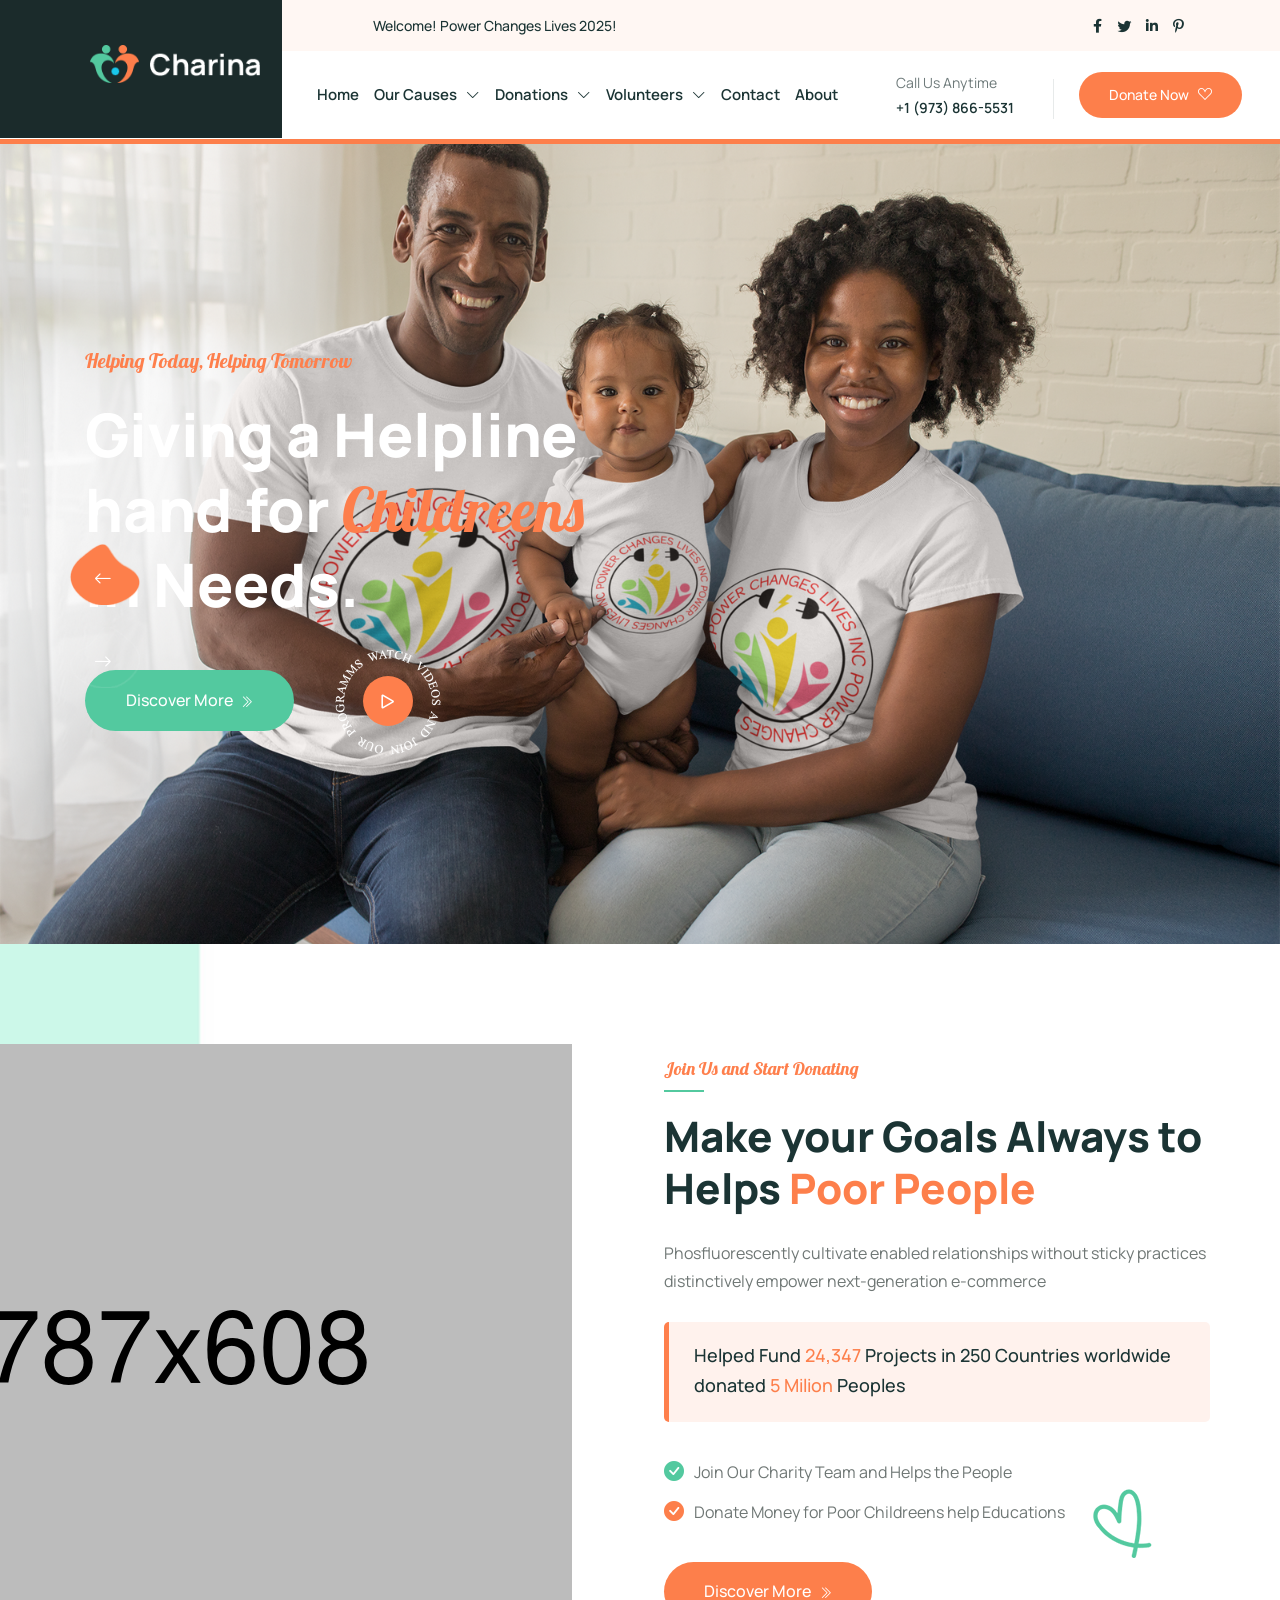
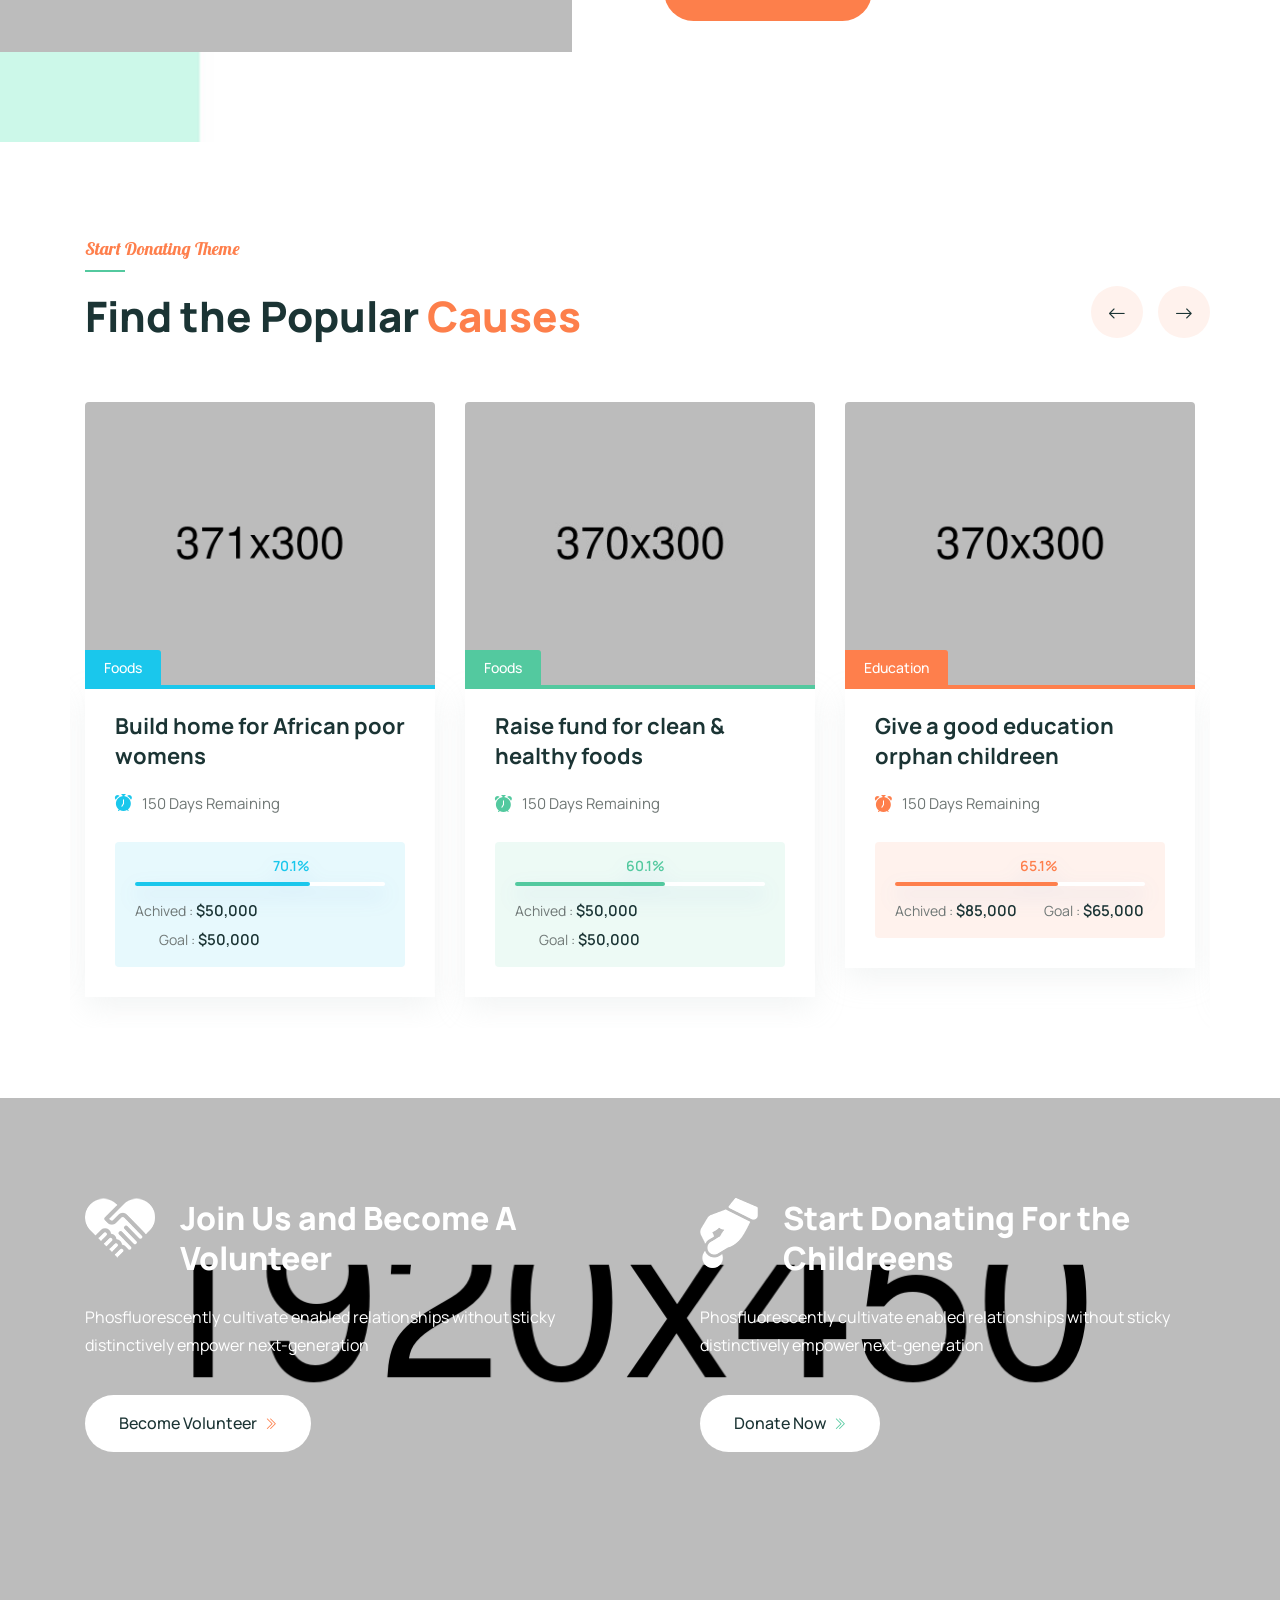
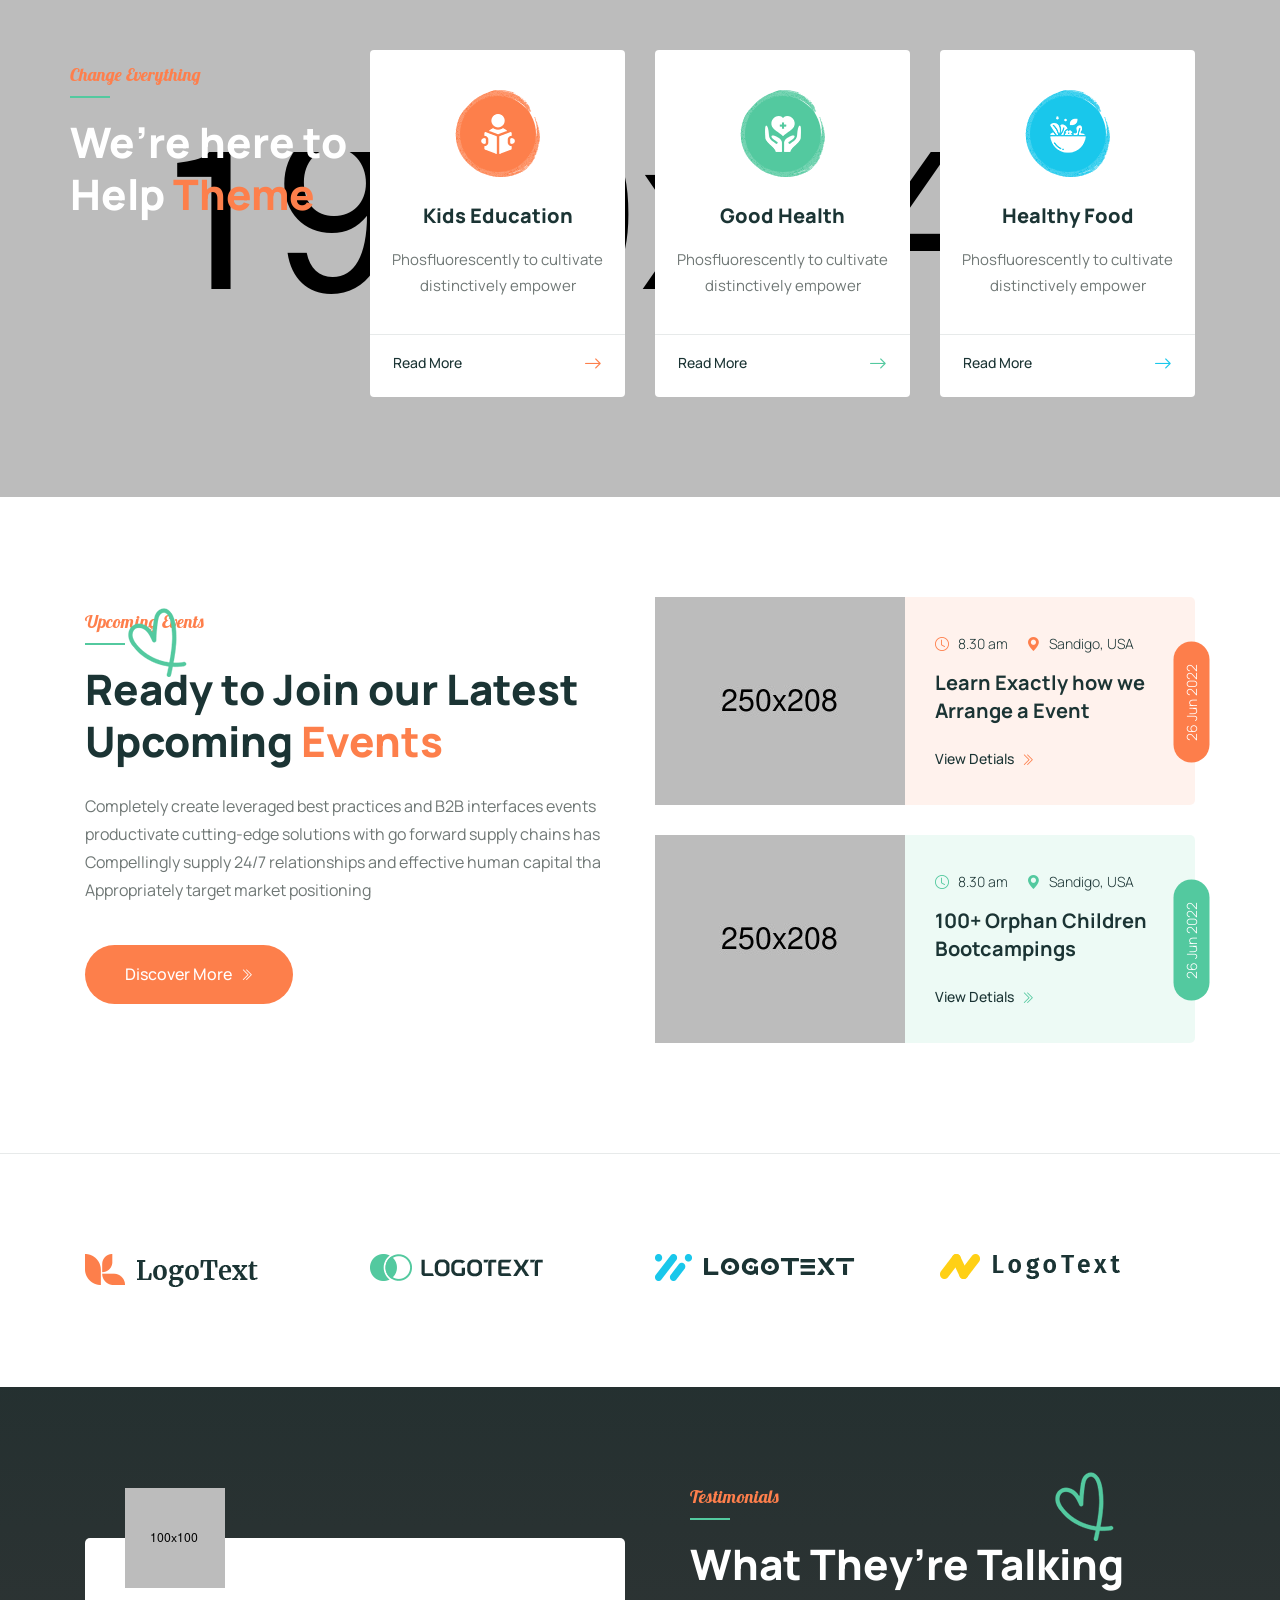
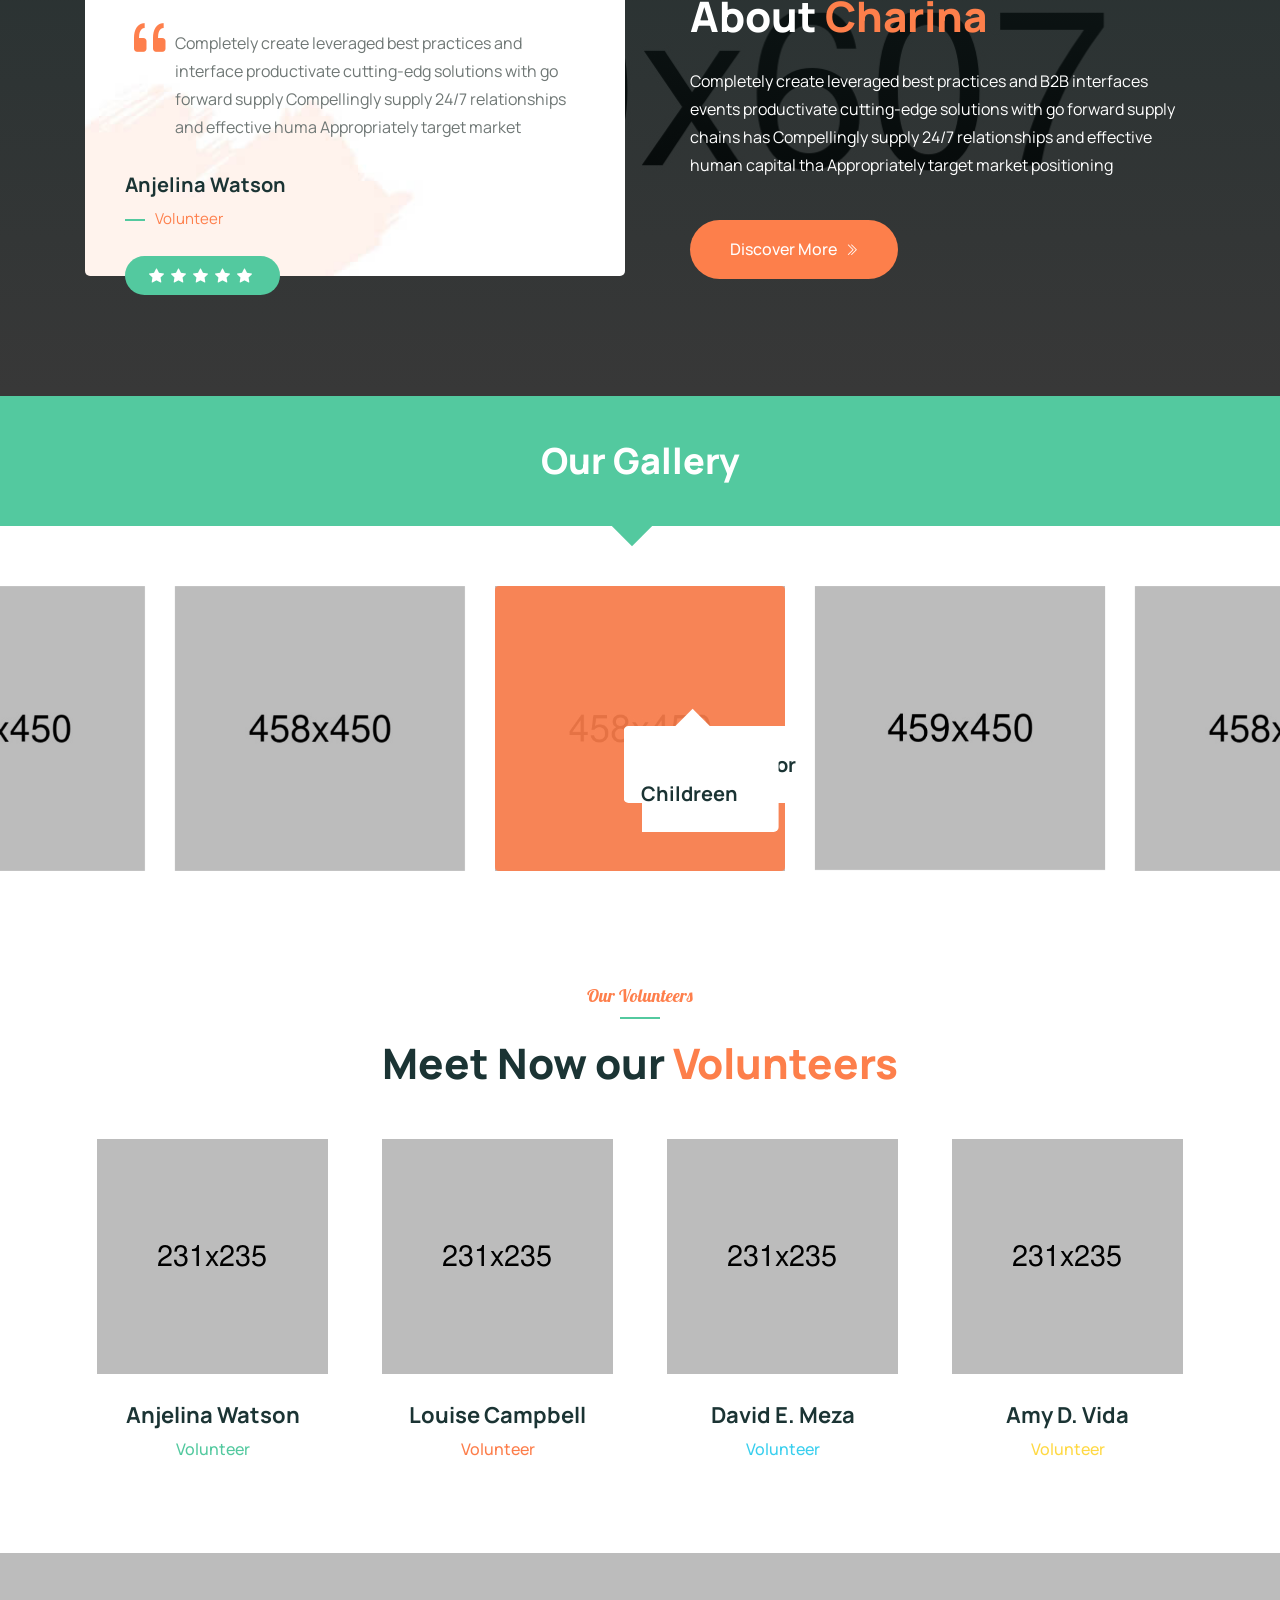
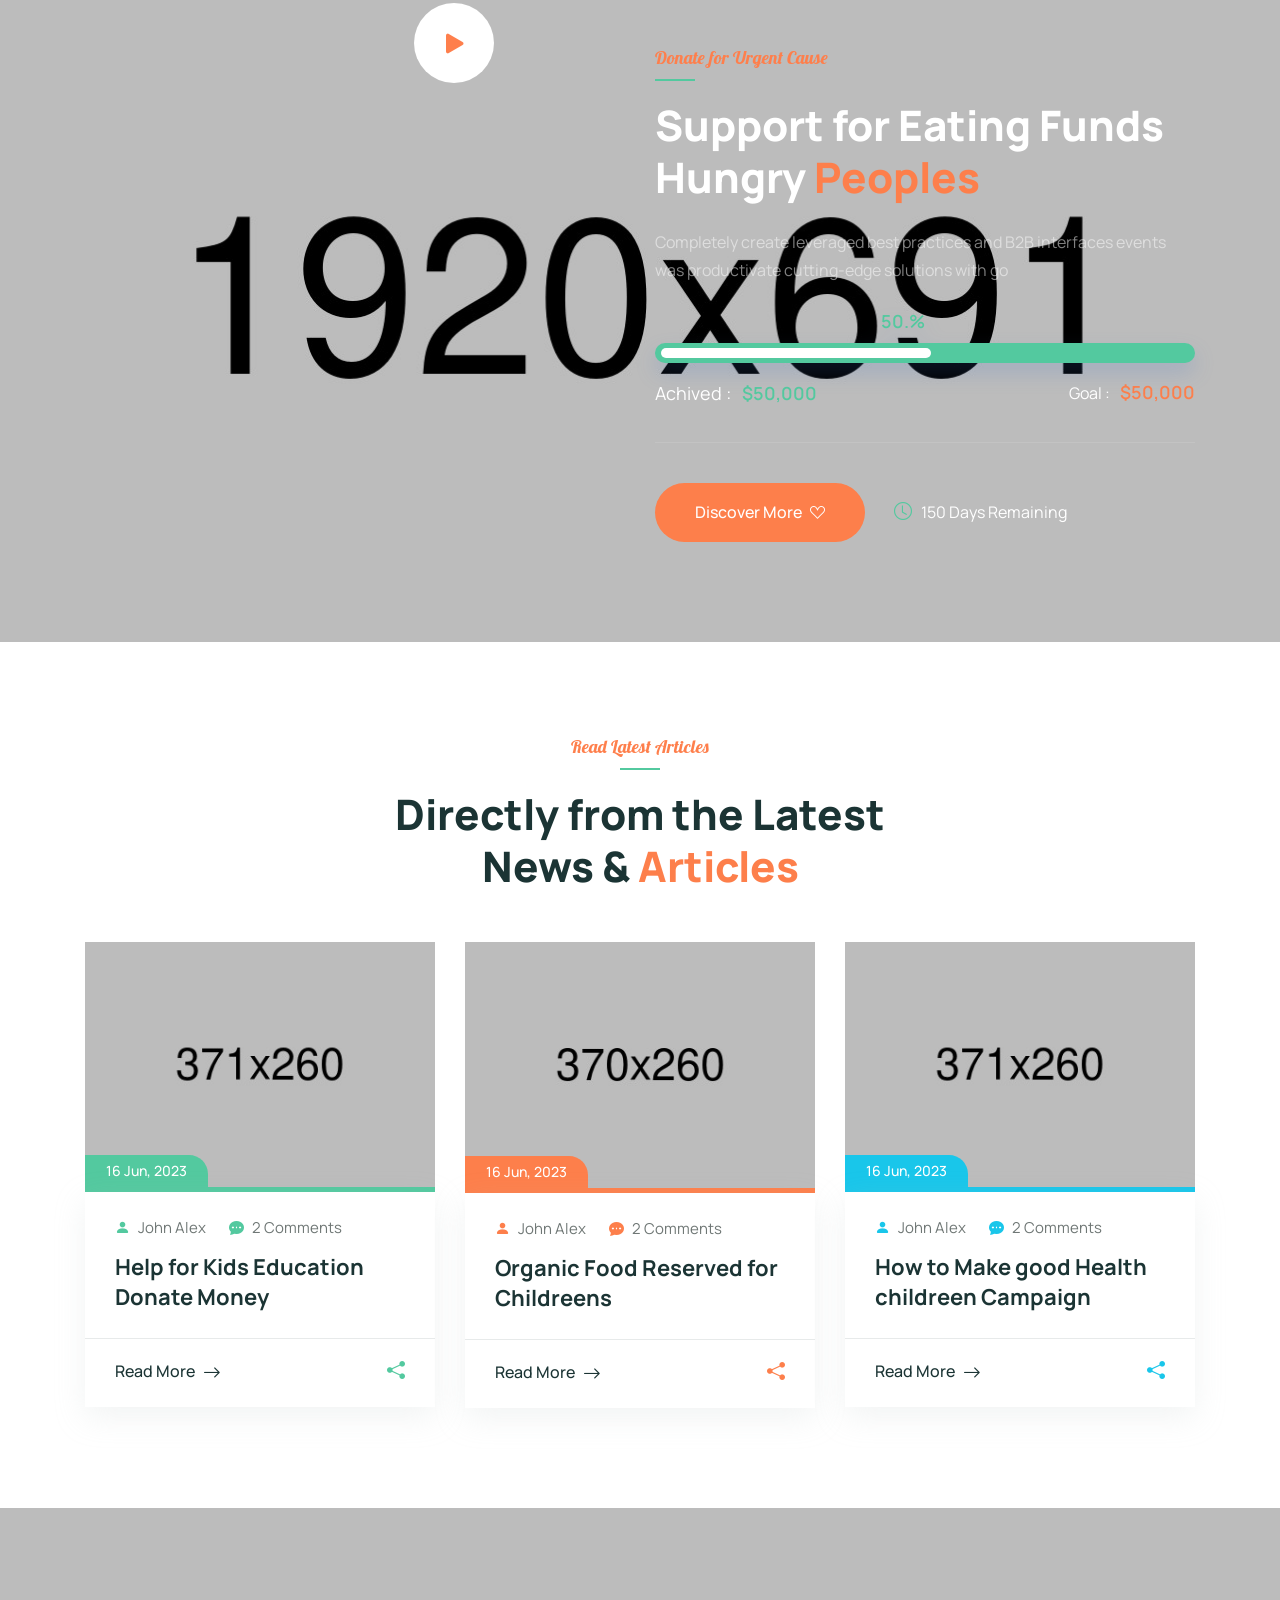
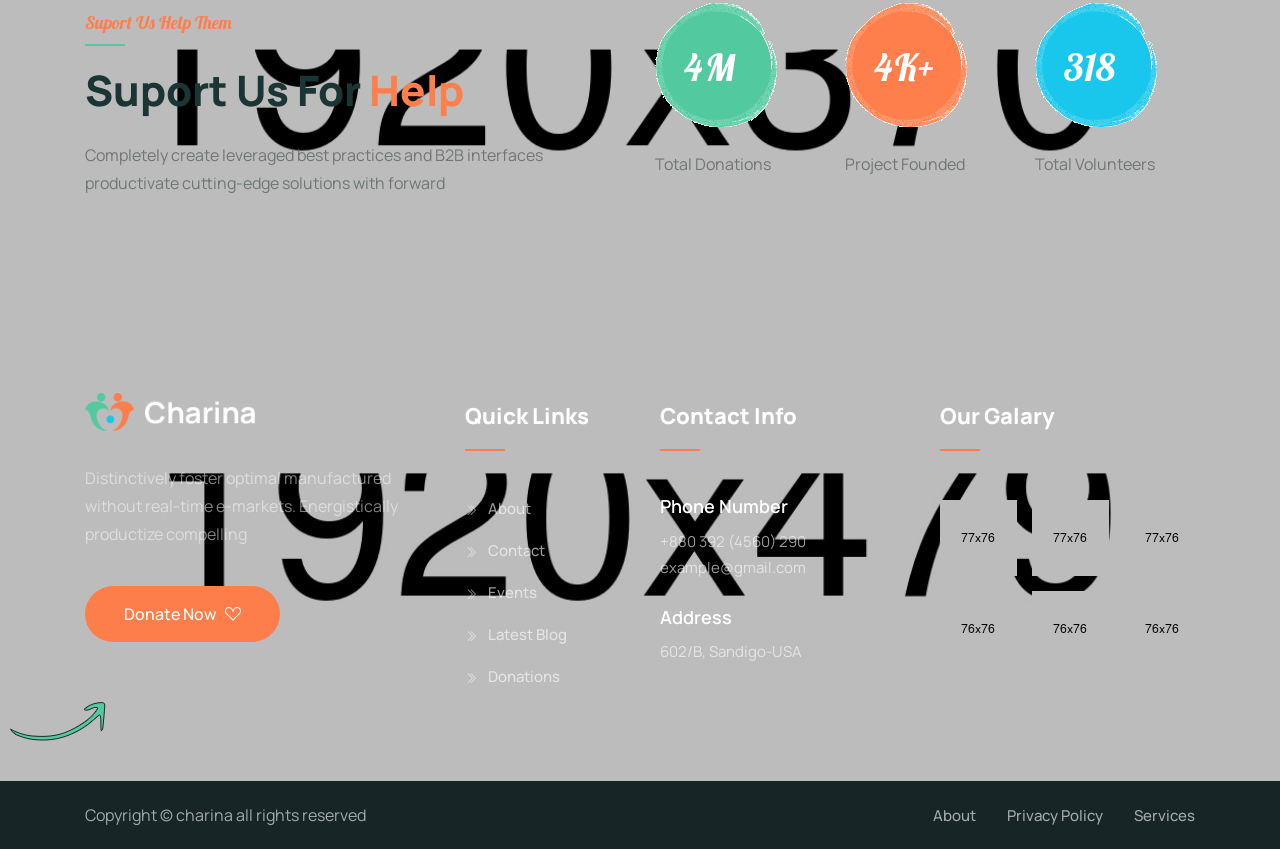
==== commit 04a9564f: "added index.html link to Home menu option" ====
--- a/index.html
+++ b/index.html
@@ -98,7 +98,7 @@
 			<div class="col-lg-6">
 				<nav class="charina_menu">
 					<ul class="nav_scroll">
-						<li><a href="#">Home</a>
+						<li><a href="index.html">Home</a>
 						</li>
 						<li><a href="#">Our Causes <span><i class="bi bi-chevron-down"></i></span></a>
 							<ul class="sub-menu">
